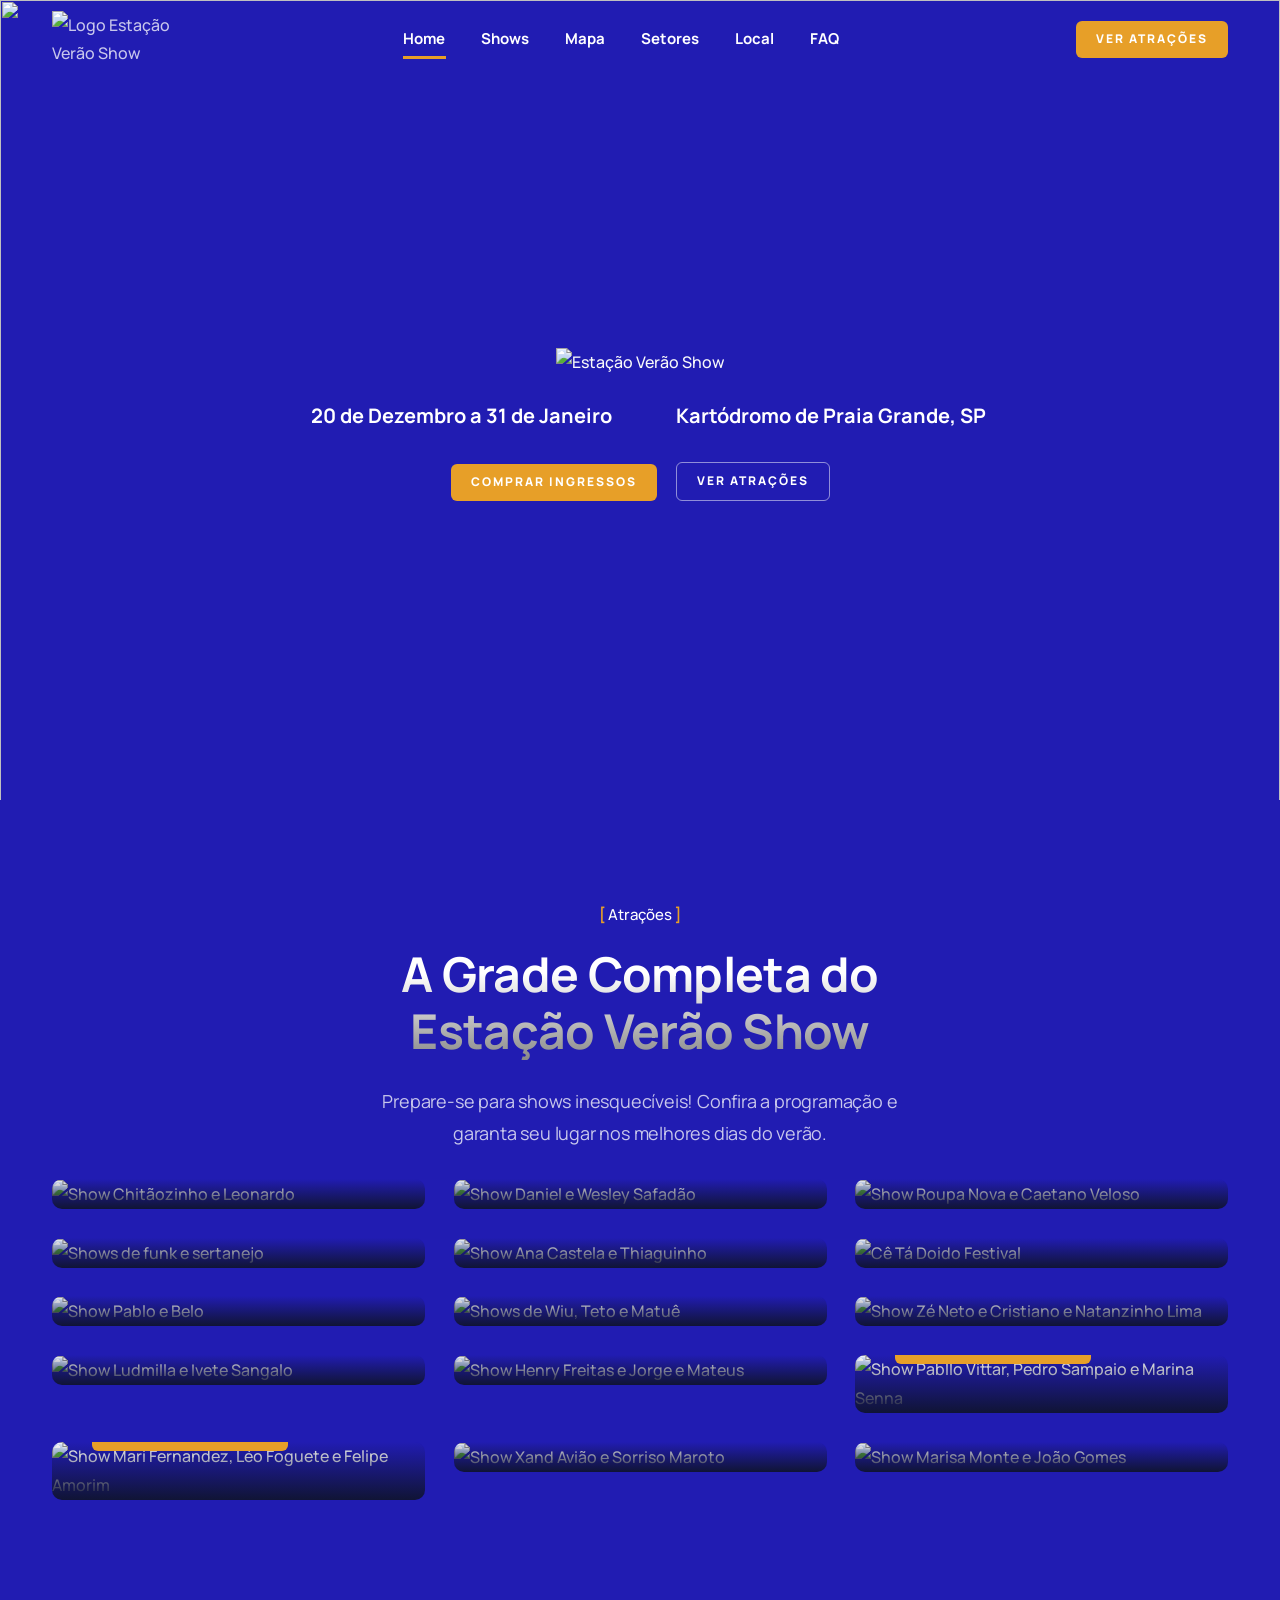
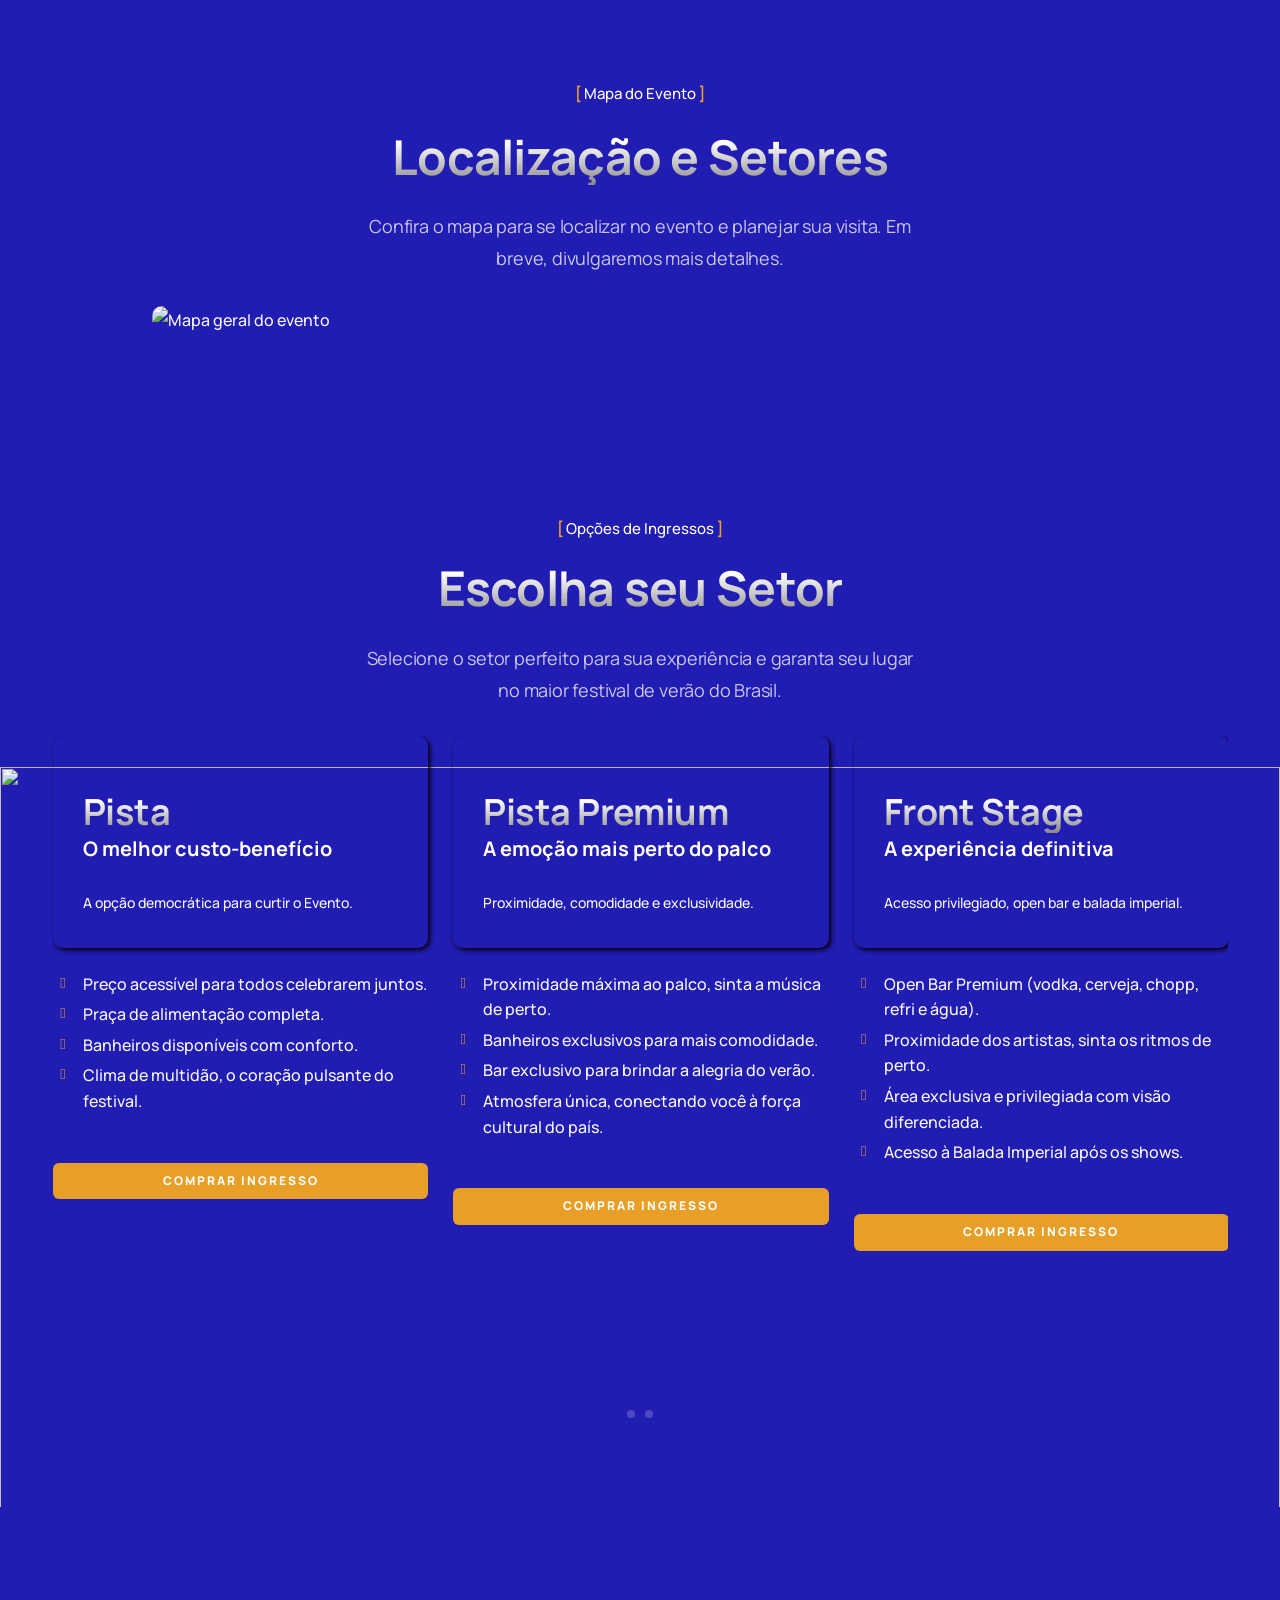
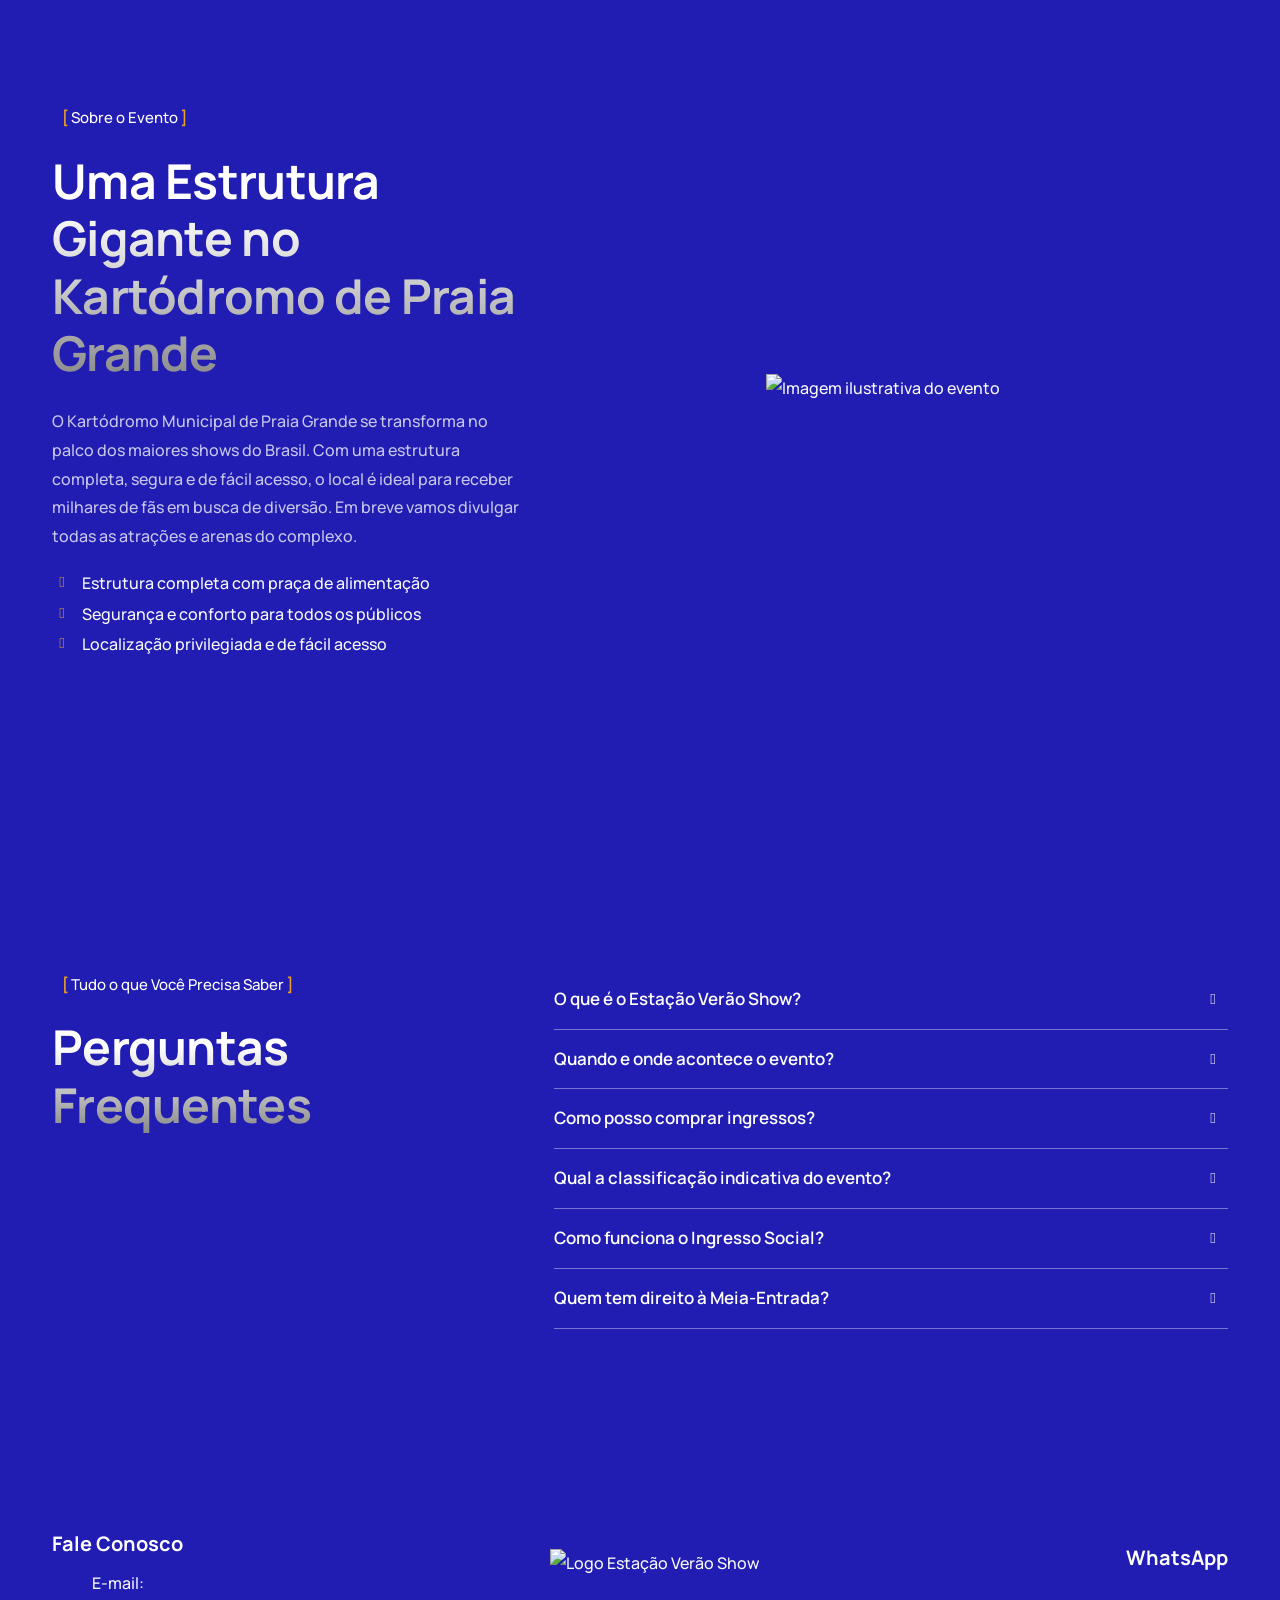
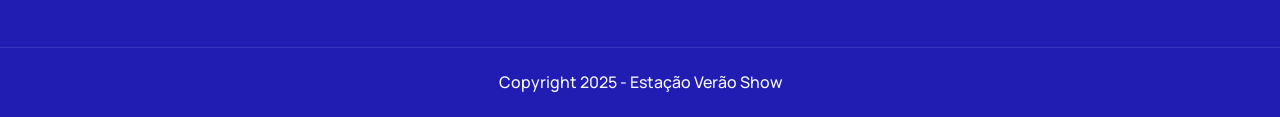
==== index.html @ 880a67c1 "Add files via upload" ====
<!DOCTYPE html>
<html lang="pt-br">

<head>
    <title>Estação Verão Show - Praia Grande</title>
    <link rel="icon" href="images/favicon.png" type="image/png">
    <meta content="text/html;charset=utf-8" http-equiv="Content-Type">
    <meta content="width=device-width, initial-scale=1.0" name="viewport">
    <meta content="Estação Verão Show em Praia Grande" name="description">
    <meta content="show, praia grande, verão, música" name="keywords">
    <meta content="" name="author">
    <link href="css/bootstrap.min.css" rel="stylesheet" type="text/css" id="bootstrap">
    <link href="css/vendors.css" rel="stylesheet" type="text/css">
    <link href="css/style.css" rel="stylesheet" type="text/css">
    <link id="colors" href="css/colors/scheme-01.css" rel="stylesheet" type="text/css">

    <style>
        #section-mapa,
        #section-local,
        #section-faq,
        footer {
            position: relative;
            overflow: hidden;
        }

        .deco-img {
            position: absolute;
            z-index: 0;
            opacity: 1; /* Opacidade definida para 100% */
            pointer-events: none;
        }
    </style>

</head>

<body class="dark-scheme">

    <div id="wrapper">

        <div class="float-text show-on-scroll">
            <span><a href="#">Topo</a></span>
        </div>
        <div class="scrollbar-v show-on-scroll"></div>

        <div id="de-loader"></div>
        <header class="transparent">
            <div class="container">
                <div class="row">
                    <div class="col-md-12">
                        <div class="de-flex">
                            <div class="de-flex-col">
                                <div id="logo">
                                    <a href="index.html">
                                        <img class="logo-main" src="images/logo.png" alt="Logo Estação Verão Show">
                                        <img class="logo-scroll" src="images/logo.png" alt="Logo Estação Verão Show">
                                        <img class="logo-mobile" src="images/logo.png" alt="Logo Estação Verão Show">
                                    </a>
                                </div>
                            </div>

                            <div class="de-flex-col">
                                <div class="de-flex-col header-col-mid">
                                    <ul id="mainmenu">
                                        <li><a class="menu-item active" href="#section-hero">Home</a></li>
                                        <li><a class="menu-item" href="#section-shows">Shows</a></li>
                                        <li><a class="menu-item" href="#section-mapa">Mapa</a></li>
                                        <li><a class="menu-item" href="#section-setores">Setores</a></li>
                                        <li><a class="menu-item" href="#section-local">Local</a></li>
                                        <li><a class="menu-item" href="#section-faq">FAQ</a></li>
                                    </ul>
                                </div>
                            </div>

                            <div class="de-flex-col">
                                <a class="btn-main fx-slide w-100" href="#section-shows"><span>Ver Atrações</span></a>

                                <div class="menu_side_area">
                                    <span id="menu-btn"></span>
                                </div>
                            </div>
                        </div>
                    </div>
                </div>
            </div>
        </header>

        <section id="section-hero" class="section-dark no-top no-bottom text-light jarallax relative mh-800" data-img-src="images/background/8.png"> 
           
            
            <div class="abs abs-centered z-2 w-80">
                <div class="container wow scaleIn" data-wow-duration="3s">
                    <div class="row">
                        <div class="col-lg-12 text-center">
                            <br><br>
                            <img src="images/estacaoverao.png" alt="Estação Verão Show" class="mb-4" style="max-width: 100%; height: auto;">

                            <div class="d-block d-md-flex justify-content-center">
                                <div class="d-flex justify-content-center align-items-center mx-4">
                                    <i class="fa fa-calendar id-color me-3"></i>
                                    <h4 class="mb-0">20 de Dezembro a 31 de Janeiro</h4>
                                </div>
                                <div class="d-flex justify-content-center align-items-center mx-4">
                                    <i class="fa fa-location-pin id-color me-3"></i>
                                    <h4 class="mb-0">Kartódromo de Praia Grande, SP</h4>
                                </div>
                            </div>

                            <div class="spacer-single"></div>

                            <a class="btn-main mx-2 fx-slide" href="#section-setores"><span>Comprar Ingressos</span></a>
                            <a class="btn-main btn-line mx-2 fx-slide" href="#section-shows"><span>Ver Atrações</span></a>
                        </div>
                    </div>
                </div>
            </div>
        </section>

        <section id="section-shows" class="bg-dark section-dark text-light">
            <div class="container">
                <div class="row g-4">
                    <div class="col-lg-6 offset-lg-3 text-center">
                        <div class="subtitle wow fadeInUp mb-3">Atrações</div>
                        <h2 class="wow fadeInUp" data-wow-delay=".2s">A Grade Completa do Estação Verão Show</h2>
                        <p class="lead mb-0 wow fadeInUp">Prepare-se para shows inesquecíveis! Confira a programação e garanta seu lugar nos melhores dias do verão.</p>
                    </div>
                </div>

                <div class="spacer-single"></div>

                <div class="row g-4 justify-content-center">
                    <div class="col-lg-4 col-md-6">
                        <div class="hover">
                            <div class="bg-dark-2 relative rounded-1 overflow-hidden hover-bg-color hover-text-light wow scale-in-mask">
                                <div class="abs p-40 bottom-0 z-2">
                                    <div class="relative wow fadeInUp">
                                        <h4>20/12 - Chitãozinho e Xororó<br>& Leonardo</h4>
										 <p class="mb-3">Sertanejo e forró para agitar a sua sexta-feira.</p>
                                        <a class="btn-main btn-sm fx-slide" href="https://www.guicheweb.com.br/estacaoveraopg" target="_blank"><span>Comprar Ingresso</span></a>
                                        <p class="mb-3"></p>
                                        
                                    </div>
                                </div>
                                <div class="gradient-edge-bottom h-100"></div>
                                <img src="images/misc/16.png" class="w-100 hover-scale-1-1" alt="Show Chitãozinho e Leonardo">
                                <div class="abs w-100 h-100 start-0 top-0 hover-op-1 radial-gradient-color"></div>
                            </div>
                        </div>
                    </div>

                    <div class="col-lg-4 col-md-6">
                        <div class="hover">
                            <div class="bg-dark-2 relative rounded-1 overflow-hidden hover-bg-color hover-text-light wow scale-in-mask">
                                <div class="abs p-40 bottom-0 z-2">
                                    <div class="relative wow fadeInUp">
                                        <h4>26/12 - Daniel & Wesley Safadão</h4>
                                        <p class="mb-3">Sertanejo e forró para agitar a sua sexta-feira.</p>
                                        <a class="btn-main btn-sm fx-slide" href="https://www.guicheweb.com.br/estacaoveraopg" target="_blank"><span>Comprar Ingresso</span></a>
                                    </div>
                                </div>
                                <div class="gradient-edge-bottom h-100"></div>
                                <img src="images/misc/2.png" class="w-100 hover-scale-1-1" alt="Show Daniel e Wesley Safadão">
                                <div class="abs w-100 h-100 start-0 top-0 hover-op-1 radial-gradient-color"></div>
                            </div>
                        </div>
                    </div>

                    <div class="col-lg-4 col-md-6">
                        <div class="hover">
                            <div class="bg-dark-2 relative rounded-1 overflow-hidden hover-bg-color hover-text-light wow scale-in-mask">
                                <div class="abs p-40 bottom-0 z-2">
                                    <div class="relative wow fadeInUp">
                                        <h4>27/12 - Roupa Nova & Caetano Veloso</h4>
                                        <p class="mb-3">Do clássico ao contemporâneo, uma noite para recordar.</p>
                                        <a class="btn-main btn-sm fx-slide" href="https://www.guicheweb.com.br/estacaoveraopg" target="_blank"><span>Comprar Ingresso</span></a>
                                    </div>
                                </div>
                                <div class="gradient-edge-bottom h-100"></div>
                                <img src="images/misc/3.png" class="w-100 hover-scale-1-1" alt="Show Roupa Nova e Caetano Veloso">
                                <div class="abs w-100 h-100 start-0 top-0 hover-op-1 radial-gradient-color"></div>
                            </div>
                        </div>
                    </div>

                    <div class="col-lg-4 col-md-6">
                        <div class="hover">
                            <div class="bg-dark-2 relative rounded-1 overflow-hidden hover-bg-color hover-text-light wow scale-in-mask">
                                <div class="abs p-40 bottom-0 z-2">
                                    <div class="relative wow fadeInUp">
                                        <h4>02/01 - MC Ryan SP, MC Hariel & Gusttavo Lima</h4>
                                        <p class="mb-3">Funk e sertanejo para começar o ano com o pé direito.</p>
                                        <a class="btn-main btn-sm fx-slide" href="https://www.guicheweb.com.br/estacaoveraopg" target="_blank"><span>Comprar Ingresso</span></a>
                                    </div>
                                </div>
                                <div class="gradient-edge-bottom h-100"></div>
                                <img src="images/misc/4.png" class="w-100 hover-scale-1-1" alt="Shows de funk e sertanejo">
                                <div class="abs w-100 h-100 start-0 top-0 hover-op-1 radial-gradient-color"></div>
                            </div>
                        </div>
                    </div>

                    <div class="col-lg-4 col-md-6">
                        <div class="hover">
                            <div class="bg-dark-2 relative rounded-1 overflow-hidden hover-bg-color hover-text-light wow scale-in-mask">
                                <div class="abs p-40 bottom-0 z-2">
                                    <div class="relative wow fadeInUp">
                                        <h4>03/01 - Ana Castela & Thiaguinho</h4>
                                        <p class="mb-3">A boiadeira e o samba para uma noite de pura energia.</p>
                                        <a class="btn-main btn-sm fx-slide" href="https://www.guicheweb.com.br/estacaoveraopg" target="_blank"><span>Comprar Ingresso</span></a>
                                    </div>
                                </div>
                                <div class="gradient-edge-bottom h-100"></div>
                                <img src="images/misc/5.png" class="w-100 hover-scale-1-1" alt="Show Ana Castela e Thiaguinho">
                                <div class="abs w-100 h-100 start-0 top-0 hover-op-1 radial-gradient-color"></div>
                            </div>
                        </div>
                    </div>
                    
                    <div class="col-lg-4 col-md-6">
                        <div class="hover">
                            <div class="bg-dark-2 relative rounded-1 overflow-hidden hover-bg-color hover-text-light wow scale-in-mask">
                                <div class="abs p-40 bottom-0 z-2">
                                    <div class="relative wow fadeInUp">
                                        <h4>04/01 - Cê Tá Doido Festival</h4>
                                        <p class="mb-3">Um festival completo com diversas atrações.</p>
                                        <a class="btn-main btn-sm fx-slide" href="https://www.guicheweb.com.br/estacaoveraopg" target="_blank"><span>Comprar Ingresso</span></a>
                                    </div>
                                </div>
                                <div class="gradient-edge-bottom h-100"></div>
                                <img src="images/misc/6.png" class="w-100 hover-scale-1-1" alt="Cê Tá Doido Festival">
                                <div class="abs w-100 h-100 start-0 top-0 hover-op-1 radial-gradient-color"></div>
                            </div>
                        </div>
                    </div>

                    <div class="col-lg-4 col-md-6">
                        <div class="hover">
                            <div class="bg-dark-2 relative rounded-1 overflow-hidden hover-bg-color hover-text-light wow scale-in-mask">
                                <div class="abs p-40 bottom-0 z-2">
                                    <div class="relative wow fadeInUp">
                                        <h4>09/01 - Pablo & Belo</h4>
                                        <p class="mb-3">A noite dos românticos com os reis do arrocha e pagode.</p>
                                        <a class="btn-main btn-sm fx-slide" href="https://www.guicheweb.com.br/estacaoveraopg" target="_blank"><span>Comprar Ingresso</span></a>
                                    </div>
                                </div>
                                <div class="gradient-edge-bottom h-100"></div>
                                <img src="images/misc/7.png" class="w-100 hover-scale-1-1" alt="Show Pablo e Belo">
                                <div class="abs w-100 h-100 start-0 top-0 hover-op-1 radial-gradient-color"></div>
                            </div>
                        </div>
                    </div>

                    <div class="col-lg-4 col-md-6">
                        <div class="hover">
                            <div class="bg-dark-2 relative rounded-1 overflow-hidden hover-bg-color hover-text-light wow scale-in-mask">
                                <div class="abs p-40 bottom-0 z-2">
                                    <div class="relative wow fadeInUp">
                                        <h4>10/01 - Wiu, Teto & Matuê</h4>
                                        <p class="mb-3">O trap nacional em peso para uma noite histórica.</p>
                                        <a class="btn-main btn-sm fx-slide" href="https://www.guicheweb.com.br/estacaoveraopg" target="_blank"><span>Comprar Ingresso</span></a>
                                    </div>
                                </div>
                                <div class="gradient-edge-bottom h-100"></div>
                                <img src="images/misc/8.png" class="w-100 hover-scale-1-1" alt="Shows de Wiu, Teto e Matuê">
                                <div class="abs w-100 h-100 start-0 top-0 hover-op-1 radial-gradient-color"></div>
                            </div>
                        </div>
                    </div>

                    <div class="col-lg-4 col-md-6">
                        <div class="hover">
                            <div class="bg-dark-2 relative rounded-1 overflow-hidden hover-bg-color hover-text-light wow scale-in-mask">
                                <div class="abs p-40 bottom-0 z-2">
                                    <div class="relative wow fadeInUp">
                                        <h4>16/01 - Zé Neto e Cristiano & Natanzinho Lima</h4>
                                        <p class="mb-3">Duas grandes duplas do sertanejo para você cantar junto.</p>
                                        <a class="btn-main btn-sm fx-slide" href="https://www.guicheweb.com.br/estacaoveraopg" target="_blank"><span>Comprar Ingresso</span></a>
                                    </div>
                                </div>
                                <div class="gradient-edge-bottom h-100"></div>
                                <img src="images/misc/9.png" class="w-100 hover-scale-1-1" alt="Show Zé Neto e Cristiano e Natanzinho Lima">
                                <div class="abs w-100 h-100 start-0 top-0 hover-op-1 radial-gradient-color"></div>
                            </div>
                        </div>
                    </div>

                    <div class="col-lg-4 col-md-6">
                        <div class="hover">
                            <div class="bg-dark-2 relative rounded-1 overflow-hidden hover-bg-color hover-text-light wow scale-in-mask">
                                <div class="abs p-40 bottom-0 z-2">
                                    <div class="relative wow fadeInUp">
                                        <h4>17/01 - Ludmilla & Ivete Sangalo</h4>
                                        <p class="mb-3">As divas do pop e axé para uma noite de muita dança.</p>
                                        <a class="btn-main btn-sm fx-slide" href="https://www.guicheweb.com.br/estacaoveraopg" target="_blank"><span>Comprar Ingresso</span></a>
                                    </div>
                                </div>
                                <div class="gradient-edge-bottom h-100"></div>
                                <img src="images/misc/10.png" class="w-100 hover-scale-1-1" alt="Show Ludmilla e Ivete Sangalo">
                                <div class="abs w-100 h-100 start-0 top-0 hover-op-1 radial-gradient-color"></div>
                            </div>
                        </div>
                    </div>

                    <div class="col-lg-4 col-md-6">
                        <div class="hover">
                            <div class="bg-dark-2 relative rounded-1 overflow-hidden hover-bg-color hover-text-light wow scale-in-mask">
                                <div class="abs p-40 bottom-0 z-2">
                                    <div class="relative wow fadeInUp">
                                        <h4>18/01 - Henry Freitas & Jorge e Mateus</h4>
                                        <p class="mb-3">Do forró romântico ao sertanejo, emoção garantida.</p>
                                        <a class="btn-main btn-sm fx-slide" href="https://www.guicheweb.com.br/estacaoveraopg" target="_blank"><span>Comprar Ingresso</span></a>
                                    </div>
                                </div>
                                <div class="gradient-edge-bottom h-100"></div>
                                <img src="images/misc/11.png" class="w-100 hover-scale-1-1" alt="Show Henry Freitas e Jorge e Mateus">
                                <div class="abs w-100 h-100 start-0 top-0 hover-op-1 radial-gradient-color"></div>
                            </div>
                        </div>
                    </div>

                    <div class="col-lg-4 col-md-6">
                        <div class="hover">
                            <div class="bg-dark-2 relative rounded-1 overflow-hidden hover-bg-color hover-text-light wow scale-in-mask">
                                <div class="abs p-40 bottom-0 z-2">
                                    <div class="relative wow fadeInUp">
                                        <h4>23/01 - Pabllo Vittar, Pedro Sampaio & Marina Senna</h4>
                                        <p class="mb-3">Diversidade e batidão para você não parar de dançar.</p>
                                        <a class="btn-main btn-sm fx-slide" href="https://www.guicheweb.com.br/estacaoveraopg" target="_blank"><span>Comprar Ingresso</span></a>
                                    </div>
                                </div>
                                <div class="gradient-edge-bottom h-100"></div>
                                <img src="images/misc/12.png" class="w-100 hover-scale-1-1" alt="Show Pabllo Vittar, Pedro Sampaio e Marina Senna">
                                <div class="abs w-100 h-100 start-0 top-0 hover-op-1 radial-gradient-color"></div>
                            </div>
                        </div>
                    </div>

                    <div class="col-lg-4 col-md-6">
                        <div class="hover">
                            <div class="bg-dark-2 relative rounded-1 overflow-hidden hover-bg-color hover-text-light wow scale-in-mask">
                                <div class="abs p-40 bottom-0 z-2">
                                    <div class="relative wow fadeInUp">
                                        <h4>24/01 - Mari Fernandez, Léo Foguete & Felipe Amorim</h4>
                                        <p class="mb-3">O piseiro e o forró que vai te fazer arrastar o pé.</p>
                                        <a class="btn-main btn-sm fx-slide" href="https://www.guicheweb.com.br/estacaoveraopg" target="_blank"><span>Comprar Ingresso</span></a>
                                    </div>
                                </div>
                                <div class="gradient-edge-bottom h-100"></div>
                                <img src="images/misc/13.png" class="w-100 hover-scale-1-1" alt="Show Mari Fernandez, Léo Foguete e Felipe Amorim">
                                <div class="abs w-100 h-100 start-0 top-0 hover-op-1 radial-gradient-color"></div>
                            </div>
                        </div>
                    </div>

                    <div class="col-lg-4 col-md-6">
                        <div class="hover">
                            <div class="bg-dark-2 relative rounded-1 overflow-hidden hover-bg-color hover-text-light wow scale-in-mask">
                                <div class="abs p-40 bottom-0 z-2">
                                    <div class="relative wow fadeInUp">
                                        <h4>30/01 - Xand Avião & Sorriso Maroto</h4>
                                        <p class="mb-3">Forró e pagode para uma noite de muita festa.</p>
                                        <a class="btn-main btn-sm fx-slide" href="https://www.guicheweb.com.br/estacaoveraopg" target="_blank"><span>Comprar Ingresso</span></a>
                                    </div>
                                </div>
                                <div class="gradient-edge-bottom h-100"></div>
                                <img src="images/misc/14.png" class="w-100 hover-scale-1-1" alt="Show Xand Avião e Sorriso Maroto">
                                <div class="abs w-100 h-100 start-0 top-0 hover-op-1 radial-gradient-color"></div>
                            </div>
                        </div>
                    </div>

                    <div class="col-lg-4 col-md-6">
                        <div class="hover">
                            <div class="bg-dark-2 relative rounded-1 overflow-hidden hover-bg-color hover-text-light wow scale-in-mask">
                                <div class="abs p-40 bottom-0 z-2">
                                    <div class="relative wow fadeInUp">
                                        <h4>31/01 - Marisa Monte & João Gomes</h4>
                                        <p class="mb-3">Fechando o festival com a MPB e o piseiro que você ama.</p>
                                        <a class="btn-main btn-sm fx-slide" href="https://www.guicheweb.com.br/estacaoveraopg" target="_blank"><span>Comprar Ingresso</span></a>
                                    </div>
                                </div>
                                <div class="gradient-edge-bottom h-100"></div>
                                <img src="images/misc/15.png" class="w-100 hover-scale-1-1" alt="Show Marisa Monte e João Gomes">
                                <div class="abs w-100 h-100 start-0 top-0 hover-op-1 radial-gradient-color"></div>
                            </div>
                        </div>
                    </div>

                </div>
            </div>
        </section>
        
        <section id="section-mapa" class="bg-dark section-dark text-light pt-80" aria-label="section">
            <img src="images/coqueiro2.png" alt="" class="deco-img d-none d-lg-block" style="top: -150px; right: -250px; width: 400px; transform: rotate(30deg);">
            
            <div class="container relative z-2">
                <div class="row g-4 justify-content-center">
                    <div class="col-lg-6 text-center">
                        <div class="subtitle wow fadeInUp" data-wow-delay=".0s">Mapa do Evento</div>
                        <h2 class="wow fadeInUp" data-wow-delay=".2s">Localização e Setores</h2>
                        <p class="lead wow fadeInUp" data-wow-delay=".6s">Confira o mapa para se localizar no evento e planejar sua visita. Em breve, divulgaremos mais detalhes.</p>
                    </div>
                </div>

                <div class="row g-4 justify-content-center">
                    <div class="col-12 col-lg-10 mx-auto">
                        <img src="images/mapageral.png" class="w-100 rounded-1 wow scale-in-mask" alt="Mapa geral do evento">
                    </div>
                </div>
            </div>
        </section>
        
        <section id="section-setores" class="bg-dark section-dark text-light pt-80 relative jarallax" aria-label="section">
            <img src="images/background/8.png" class="jarallax-img" alt="">
           

            <div class="container relative z-2">
                <div class="row g-4 gx-5 justify-content-center">
                    <div class="col-lg-6 text-center">
                        <div class="subtitle s2 mb-3 wow fadeInUp" data-wow-delay=".0s">Opções de Ingressos</div>
                        <h2 class="wow fadeInUp" data-wow-delay=".2s">Escolha seu Setor</h2>
                        <p class="lead wow fadeInUp" data-wow-delay=".4s">Selecione o setor perfeito para sua experiência e garanta seu lugar no maior festival de verão do Brasil.</p>
                    </div>
                </div>

                <div class="row g-4 justify-content-center">
                    <div class="col-lg-12">
                        <div class="owl-carousel owl-theme owl-3-dots wow mask-right">
                            <div class="item">
                                <div class="d-ticket">
                                    <img src="images/logo.png" class="w-80px mb-4" alt="">
                                    <img src="images/misc/barcode.png" class="w-20 p-2 abs abs-middle end-0 me-2" alt="">
                                    
                                    <h2>Pista</h2>
                                    <h4 class="mb-4">O melhor custo-benefício</h4>
                                    <div class="fs-14">A opção democrática para curtir o Evento.</div>
                                </div>
                                <div class="relative overflow-hidden">
                                    <div class="py-4 z-2">
                                        <ul class="ul-check mb-4">
                                            <li>Preço acessível para todos celebrarem juntos.</li>
                                            <li>Praça de alimentação completa.</li>
                                            <li>Banheiros disponíveis com conforto.</li>
                                            <li>Clima de multidão, o coração pulsante do festival.</li>
                                        </ul>
                                    </div>
                                    <a class="btn-main fx-slide w-100" href="https://www.guicheweb.com.br/estacaoveraopg" target="_blank"><span>Comprar Ingresso</span></a>
                                </div>
                            </div>
                            <div class="item">
                                <div class="d-ticket">
                                    <img src="images/logo.png" class="w-80px mb-4" alt="">
                                    <img src="images/misc/barcode.png" class="w-20 p-2 abs abs-middle end-0 me-2" alt="">
                                    
                                    <h2>Pista Premium</h2>
                                    <h4 class="mb-4">A emoção mais perto do palco</h4>
                                    <div class="fs-14">Proximidade, comodidade e exclusividade.</div>
                                </div>
                                <div class="relative">
                                    <div class="py-4 z-2">
                                        <ul class="ul-check mb-4">
                                            <li>Proximidade máxima ao palco, sinta a música de perto.</li>
                                            <li>Banheiros exclusivos para mais comodidade.</li>
                                            <li>Bar exclusivo para brindar a alegria do verão.</li>
                                            <li>Atmosfera única, conectando você à força cultural do país.</li>
                                        </ul>
                                    </div>
                                    <a class="btn-main fx-slide w-100" href="https://www.guicheweb.com.br/estacaoveraopg" target="_blank"><span>Comprar Ingresso</span></a>
                                </div>
                            </div>
                            <div class="item">
                                <div class="d-ticket s2">
                                    <img src="images/logo.png" class="w-80px mb-4" alt="">
                                    <img src="images/misc/barcode.png" class="w-20 p-2 abs abs-middle end-0 me-2" alt="">
                                    
                                    <h2>Front Stage</h2>
                                    <h4 class="mb-4">A experiência definitiva</h4>
                                    <div class="fs-14">Acesso privilegiado, open bar e balada imperial.</div>
                                </div>
                                <div class="relative">
                                    <div class="py-4 z-2">
                                        <ul class="ul-check mb-4">
                                            <li>Open Bar Premium (vodka, cerveja, chopp, refri e água).</li>
                                            <li>Proximidade dos artistas, sinta os ritmos de perto.</li>
                                            <li>Área exclusiva e privilegiada com visão diferenciada.</li>
                                            <li>Acesso à Balada Imperial após os shows.</li>
                                        </ul>
                                    </div>
                                    <a class="btn-main fx-slide w-100" href="https://www.guicheweb.com.br/estacaoveraopg" target="_blank"><span>Comprar Ingresso</span></a>
                                </div>
                            </div>
                            <div class="item">
                                <div class="d-ticket s2">
                                    <img src="images/logo.png" class="w-80px mb-4" alt="">
                                    <img src="images/misc/barcode.png" class="w-20 p-2 abs abs-middle end-0 me-2" alt="">
                                    
                                    <h2>Backstage do Barão</h2>
                                    <h4 class="mb-4">O setor mais exclusivo</h4>
                                    <div class="fs-14">Música, sabor, conforto e privilégio em um só lugar.</div>
                                </div>
                                <div class="relative">
                                    <div class="py-4 z-2">
                                        <ul class="ul-check mb-4">
                                            <li>Open Bar Ultra Premium (whisky, gin, vodka, cerveja, etc.).</li>
                                            <li>Open Food Gourmet com cardápio variado a cada dia.</li>
                                            <li>Banheiros exclusivos e estrutura sofisticada.</li>
                                            <li>Espaço climatizado e serviço dedicado.</li>
                                            <li>Acesso à Balada Imperial.</li>
                                        </ul>
                                    </div>
                                    <a class="btn-main fx-slide w-100" href="https://www.guicheweb.com.br/estacaoveraopg" target="_blank"><span>Comprar Ingresso</span></a>
                                </div>
                            </div>
                            <div class="item">
                                <div class="d-ticket s2">
                                    <img src="images/logo.png" class="w-80px mb-4" alt="">
                                    <img src="images/misc/barcode.png" class="w-20 p-2 abs abs-middle end-0 me-2" alt="">
                                    
                                    <h2>Camarote Imperial</h2>
                                    <h4 class="mb-4">Exclusividade sem hora pra acabar</h4>
                                    <div class="fs-14">Espaço privativo para 10 pessoas e Balada Imperial.</div>
                                </div>
                                <div class="relative">
                                    <div class="py-4 z-2">
                                        <ul class="ul-check mb-4">
                                            <li>Espaço privativo para 10 pessoas.</li>
                                            <li>Atendimento de garçom exclusivo.</li>
                                            <li>Bar e banheiros reservados.</li>
                                            <li>Acesso à Balada Imperial após os shows.</li>
                                            <li>Sofisticação, união e celebração.</li>
                                        </ul>
                                    </div>
                                    <a class="btn-main fx-slide w-100" href="https://wa.me/5517991921638?text=Quero%20comprar%20meu%20espaço%20no%20camarote%20Imperial" target="_blank"><span>Comprar Ingresso</span></a>
                                </div>
                            </div>
                            <div class="item">
                                <div class="d-ticket s2">
                                    <img src="images/logo.png" class="w-80px mb-4" alt="">
                                    <img src="images/misc/barcode.png" class="w-20 p-2 abs abs-middle end-0 me-2" alt="">
                                   
                                    <h2>Camarote Empresarial</h2>
                                    <h4 class="mb-4">Negócios e brasilidade em grande estilo</h4>
                                    <div class="fs-14">Espaço ampliado para até 20 pessoas, ideal para empresas.</div>
                                </div>
                                <div class="relative">
                                    <div class="py-4 z-2">
                                        <ul class="ul-check mb-4">
                                            <li>Espaço ampliado para até 20 pessoas.</li>
                                            <li>Atendimento personalizado com garçom exclusivo.</li>
                                            <li>Bar exclusivo e banheiros privativos.</li>
                                            <li>Acesso à Balada Imperial.</li>
                                            <li>Ambiente de prestígio para networking e celebração.</li>
                                        </ul>
                                    </div>
                                    <a class="btn-main fx-slide w-100" href="https://wa.me/5517991921638?text=Quero%20comprar%20meu%20espaço%20no%20camarote%20Empresarial" target="_blank"><span>Comprar Ingresso</span></a>
                                </div>
                            </div>
                        </div>
                    </div>
                </div>
            </div>
        </section>

        <section id="section-local" class="bg-dark section-dark text-light">
            <img src="images/lado_esquerdo_igreja.png" alt="" class="deco-img d-none d-lg-block" style="top: 100px; left: -100px; width: 250px;">
            
            <div class="container">
                <div class="row gx-5 align-items-center justify-content-between">
                    <div class="col-lg-6">
                        <div class="me-lg-5 pe-lg-5 py-5 my-5">
                            <div class="subtitle wow fadeInUp" data-wow-delay=".2s">Sobre o Evento</div>
                            <h2 class="wow fadeInUp" data-wow-delay=".4s">Uma Estrutura Gigante no Kartódromo de Praia Grande</h2>
                            <p class="wow fadeInUp" data-wow-delay=".6s">O Kartódromo Municipal de Praia Grande se transforma no palco dos maiores shows do Brasil. Com uma estrutura completa, segura e de fácil acesso, o local é ideal para receber milhares de fãs em busca de diversão. Em breve vamos divulgar todas as atrações e arenas do complexo.</p>

                            <ul class="ul-check">
                                <li class="wow fadeInUp" data-wow-delay=".8s">Estrutura completa com praça de alimentação</li>
                                <li class="wow fadeInUp" data-wow-delay=".9s">Segurança e conforto para todos os públicos</li>
                                <li class="wow fadeInUp" data-wow-delay="1s">Localização privilegiada e de fácil acesso</li>
                            </ul>

                        </div>
                    </div>
                    <div class="col-lg-5">
                        <div class="wow scaleIn">
                            <img src="images/misc/barco.png" class="w-100 rotate-animation" alt="Imagem ilustrativa do evento">
                        </div>
                    </div>
                </div>
            </div>
        </section>

        <section id="section-faq" class="bg-dark section-dark text-light">
             <img src="images/coqueiro.png" alt="" class="deco-img d-none d-lg-block" style="bottom: -150px; right: -150px; width: 450px; transform: rotate(150deg);">
            
            <div class="container">
                <div class="row g-4">
                    <div class="col-lg-5">
                        <div class="subtitle wow fadeInUp" data-wow-delay=".0s">Tudo o que Você Precisa Saber</div>
                        <h2 class="wow fadeInUp" data-wow-delay=".2s">Perguntas Frequentes</h2>
                    </div>

                    <div class="col-lg-7">
                        <div class="accordion s2 wow fadeInUp">
                            <div class="accordion-section">
                                <div class="accordion-section-title" data-tab="#accordion-a1">
                                    O que é o Estação Verão Show?
                                </div>
                                <div class="accordion-section-content" id="accordion-a1">
                                    O Estação Verão Show é o maior festival de verão do Brasil, reunindo grandes artistas nacionais em uma megaestrutura montada no Kartódromo de Praia Grande durante o verão.
                                </div>

                                <div class="accordion-section-title" data-tab="#accordion-a2">
                                    Quando e onde acontece o evento?
                                </div>
                                <div class="accordion-section-content" id="accordion-a2">
                                    O evento ocorre entre 20 de Dezembro de 2025 e 31 de Janeiro de 2026, no Kartódromo Municipal de Praia Grande, localizado na Av. Luiz Arikawa, 84 - Sítio do Campo, Praia Grande - SP.
                                </div>

                                <div class="accordion-section-title" data-tab="#accordion-a3">
                                    Como posso comprar ingressos?
                                </div>
                                <div class="accordion-section-content" id="accordion-a3">
                                    Os ingressos podem ser comprados online através do nosso site oficial e em breve também nos pontos de venda.
                                </div>

                                <div class="accordion-section-title" data-tab="#accordion-a4">
                                    Qual a classificação indicativa do evento?
                                </div>
                                <div class="accordion-section-content" id="accordion-a4">
                                    <p>Para Pista, Pista Premium, Camarote Imperial e Camarote Empresarial: Crianças menores de 6 anos não precisam de ingresso, desde que acompanhadas pelos pais ou responsáveis legais.</p>
                                    <p>Para Front Stage e Backstage do Barão: É necessário ingresso para todas as idades, além da obrigatoriedade de estar acompanhado pelos pais ou responsáveis legais.</p>
                                    <p>Menores de 16 anos: Só poderão acessar o evento acompanhados pelos pais ou responsáveis legais.</p>
                                    <p>Maiores de 16 e menores de 18 anos: Poderão acessar o evento desacompanhados apenas mediante apresentação de autorização autenticada dos pais ou responsáveis legais.</p>
                                </div>

                                <div class="accordion-section-title" data-tab="#accordion-a5">
                                    Como funciona o Ingresso Social?
                                </div>
                                <div class="accordion-section-content" id="accordion-a5">
                                    <p>O Ingresso Social é uma modalidade promocional com desconto, que contribui diretamente com o Fundo Social de Solidariedade de Praia Grande.</p>
                                    <p><strong>Quem pode adquirir?</strong> Qualquer pessoa que deseje colaborar com o Fundo Social e optar pela compra do ingresso com 50% de desconto.</p>
                                    <p><strong>Como funciona?</strong> Ao adquirir o Ingresso Social, o comprador assume o pagamento adicional de um ticket Vale-Social no valor de R$ 10,00 (dez reais), incluído no ato da compra. Esse valor é integralmente revertido ao Fundo Social.</p>
                                    <p><strong>Setores Válidos:</strong> Pista, Pista Premium, Front Stage e Backstage do Barão.</p>
                                    <p><strong>Setores Não Válidos:</strong> Camarote Imperial e Camarote Empresarial.</p>
                                </div>

                                <div class="accordion-section-title" data-tab="#accordion-a6">
                                    Quem tem direito à Meia-Entrada?
                                </div>
                                <div class="accordion-section-content" id="accordion-a6">
                                    <p>A apresentação do documento comprobatório é obrigatória tanto no ato da compra (quando aplicável) quanto na entrada do evento. A concessão de meia-entrada segue a Lei Federal nº 12.933/2013, regulamentada pelo Decreto nº 8.537/2015, respeitando o limite legal de até 40% da carga total de ingressos disponíveis por setor, com exceção dos idosos.</p>
                                    <p><strong>Têm direito à meia-entrada:</strong></p>
                                    <ul>
                                        <li>Maiores de 60 anos – mediante apresentação de documento original com foto.</li>
                                        <li>Estudantes regularmente matriculados – com apresentação do Documento Nacional do Estudante (DNE) e documento oficial com foto.</li>
                                        <li>Jovens de baixa renda entre 15 e 29 anos – inscritos no CadÚnico e portadores da ID Jovem.</li>
                                        <li>Profissionais da educação da rede pública estadual e municipal de São Paulo.</li>
                                        <li>Servidores públicos da Prefeitura de Praia Grande – mediante apresentação de crachá funcional.</li>
                                        <li>Pessoas com Deficiência (PCD) e seu acompanhante, quando necessário.</li>
                                    </ul>
                                </div>
                            </div>
                        </div>
                    </div>
                </div>
            </div>
        </section>

        
    </div>

    <footer class="text-light section-dark">
        <img src="images/pessoasroda.png" alt="" class="deco-img d-none d-lg-block" style="bottom: 0; left: 0; width: 450px; transform: rotate(0deg);">
        
        <div class="container">
            <div class="row g-4 align-items-center">
                <div class="col-md-12">
                    <div class="d-lg-flex align-items-center justify-content-between text-center">
                        <div>
                            <h3 class="fs-20">Fale Conosco</h3>
                            E-mail: 
                        </div>
                        <div>
                            <img src="images/logo.png" class="w-150px" alt="Logo Estação Verão Show"><br>
                        </div>
                        <div>
                            <h3 class="fs-20">WhatsApp</h3>
                            
                        </div>
                    </div>
                </div>
            </div>
        </div>
        <div class="subfooter">
            <div class="container">
                <div class="row">
                    <div class="col-md-12 text-center">
                        Copyright 2025 - Estação Verão Show
                    </div>
                </div>
            </div>
        </div>
    </footer>
    <script src="js/vendors.js"></script>
    <script src="js/designesia.js"></script>
    <script src="js/countdown-custom.js"></script>
    <script src="js/custom-marquee.js"></script>

</body>

</html>
---- css/vendors.css ----
@charset "UTF-8";
/*!
 * animate.css -http://daneden.me/animate
 * Version - 3.5.1
 * Licensed under the MIT license - http://opensource.org/licenses/MIT
 *
 * Copyright (c) 2016 Daniel Eden
 */
 .animated{-webkit-animation-duration:.8s;animation-duration:.8s;-webkit-animation-fill-mode:both;animation-fill-mode:both}.animated.infinite{-webkit-animation-iteration-count:infinite;animation-iteration-count:infinite}.animated.hinge{-webkit-animation-duration:2s;animation-duration:2s}.animated.flipOutX,.animated.flipOutY,.animated.bounceIn,.animated.bounceOut{-webkit-animation-duration:.75s;animation-duration:.75s}@-webkit-keyframes bounce{from,20%,53%,80%,to{-webkit-animation-timing-function:cubic-bezier(.215,.61,.355,1);animation-timing-function:cubic-bezier(.215,.61,.355,1);-webkit-transform:translate3d(0,0,0);transform:translate3d(0,0,0)}40%,43%{-webkit-animation-timing-function:cubic-bezier(.755,.05,.855,.06);animation-timing-function:cubic-bezier(.755,.05,.855,.06);-webkit-transform:translate3d(0,-30px,0);transform:translate3d(0,-30px,0)}70%{-webkit-animation-timing-function:cubic-bezier(.755,.05,.855,.06);animation-timing-function:cubic-bezier(.755,.05,.855,.06);-webkit-transform:translate3d(0,-15px,0);transform:translate3d(0,-15px,0)}90%{-webkit-transform:translate3d(0,-4px,0);transform:translate3d(0,-4px,0)}}@keyframes bounce{from,20%,53%,80%,to{-webkit-animation-timing-function:cubic-bezier(.215,.61,.355,1);animation-timing-function:cubic-bezier(.215,.61,.355,1);-webkit-transform:translate3d(0,0,0);transform:translate3d(0,0,0)}40%,43%{-webkit-animation-timing-function:cubic-bezier(.755,.05,.855,.06);animation-timing-function:cubic-bezier(.755,.05,.855,.06);-webkit-transform:translate3d(0,-30px,0);transform:translate3d(0,-30px,0)}70%{-webkit-animation-timing-function:cubic-bezier(.755,.05,.855,.06);animation-timing-function:cubic-bezier(.755,.05,.855,.06);-webkit-transform:translate3d(0,-15px,0);transform:translate3d(0,-15px,0)}90%{-webkit-transform:translate3d(0,-4px,0);transform:translate3d(0,-4px,0)}}.bounce{-webkit-animation-name:bounce;animation-name:bounce;-webkit-transform-origin:center bottom;transform-origin:center bottom}@-webkit-keyframes flash{from,50%,to{opacity:1}25%,75%{opacity:0}}@keyframes flash{from,50%,to{opacity:1}25%,75%{opacity:0}}.flash{-webkit-animation-name:flash;animation-name:flash}@-webkit-keyframes pulse{from{-webkit-transform:scale3d(1,1,1);transform:scale3d(1,1,1)}50%{-webkit-transform:scale3d(1.05,1.05,1.05);transform:scale3d(1.05,1.05,1.05)}to{-webkit-transform:scale3d(1,1,1);transform:scale3d(1,1,1)}}@keyframes pulse{from{-webkit-transform:scale3d(1,1,1);transform:scale3d(1,1,1)}50%{-webkit-transform:scale3d(1.05,1.05,1.05);transform:scale3d(1.05,1.05,1.05)}to{-webkit-transform:scale3d(1,1,1);transform:scale3d(1,1,1)}}.pulse{-webkit-animation-name:pulse;animation-name:pulse}@-webkit-keyframes rubberBand{from{-webkit-transform:scale3d(1,1,1);transform:scale3d(1,1,1)}30%{-webkit-transform:scale3d(1.25,.75,1);transform:scale3d(1.25,.75,1)}40%{-webkit-transform:scale3d(.75,1.25,1);transform:scale3d(.75,1.25,1)}50%{-webkit-transform:scale3d(1.15,.85,1);transform:scale3d(1.15,.85,1)}65%{-webkit-transform:scale3d(.95,1.05,1);transform:scale3d(.95,1.05,1)}75%{-webkit-transform:scale3d(1.05,.95,1);transform:scale3d(1.05,.95,1)}to{-webkit-transform:scale3d(1,1,1);transform:scale3d(1,1,1)}}@keyframes rubberBand{from{-webkit-transform:scale3d(1,1,1);transform:scale3d(1,1,1)}30%{-webkit-transform:scale3d(1.25,.75,1);transform:scale3d(1.25,.75,1)}40%{-webkit-transform:scale3d(.75,1.25,1);transform:scale3d(.75,1.25,1)}50%{-webkit-transform:scale3d(1.15,.85,1);transform:scale3d(1.15,.85,1)}65%{-webkit-transform:scale3d(.95,1.05,1);transform:scale3d(.95,1.05,1)}75%{-webkit-transform:scale3d(1.05,.95,1);transform:scale3d(1.05,.95,1)}to{-webkit-transform:scale3d(1,1,1);transform:scale3d(1,1,1)}}.rubberBand{-webkit-animation-name:rubberBand;animation-name:rubberBand}@-webkit-keyframes shake{from,to{-webkit-transform:translate3d(0,0,0);transform:translate3d(0,0,0)}10%,30%,50%,70%,90%{-webkit-transform:translate3d(-10px,0,0);transform:translate3d(-10px,0,0)}20%,40%,60%,80%{-webkit-transform:translate3d(10px,0,0);transform:translate3d(10px,0,0)}}@keyframes shake{from,to{-webkit-transform:translate3d(0,0,0);transform:translate3d(0,0,0)}10%,30%,50%,70%,90%{-webkit-transform:translate3d(-10px,0,0);transform:translate3d(-10px,0,0)}20%,40%,60%,80%{-webkit-transform:translate3d(10px,0,0);transform:translate3d(10px,0,0)}}.shake{-webkit-animation-name:shake;animation-name:shake}@-webkit-keyframes headShake{0%{-webkit-transform:translateX(0);transform:translateX(0)}6.5%{-webkit-transform:translateX(-6px) rotateY(-9deg);transform:translateX(-6px) rotateY(-9deg)}18.5%{-webkit-transform:translateX(5px) rotateY(7deg);transform:translateX(5px) rotateY(7deg)}31.5%{-webkit-transform:translateX(-3px) rotateY(-5deg);transform:translateX(-3px) rotateY(-5deg)}43.5%{-webkit-transform:translateX(2px) rotateY(3deg);transform:translateX(2px) rotateY(3deg)}50%{-webkit-transform:translateX(0);transform:translateX(0)}}@keyframes headShake{0%{-webkit-transform:translateX(0);transform:translateX(0)}6.5%{-webkit-transform:translateX(-6px) rotateY(-9deg);transform:translateX(-6px) rotateY(-9deg)}18.5%{-webkit-transform:translateX(5px) rotateY(7deg);transform:translateX(5px) rotateY(7deg)}31.5%{-webkit-transform:translateX(-3px) rotateY(-5deg);transform:translateX(-3px) rotateY(-5deg)}43.5%{-webkit-transform:translateX(2px) rotateY(3deg);transform:translateX(2px) rotateY(3deg)}50%{-webkit-transform:translateX(0);transform:translateX(0)}}.headShake{-webkit-animation-timing-function:ease-in-out;animation-timing-function:ease-in-out;-webkit-animation-name:headShake;animation-name:headShake}@-webkit-keyframes swing{20%{-webkit-transform:rotate3d(0,0,1,15deg);transform:rotate3d(0,0,1,15deg)}40%{-webkit-transform:rotate3d(0,0,1,-10deg);transform:rotate3d(0,0,1,-10deg)}60%{-webkit-transform:rotate3d(0,0,1,5deg);transform:rotate3d(0,0,1,5deg)}80%{-webkit-transform:rotate3d(0,0,1,-5deg);transform:rotate3d(0,0,1,-5deg)}to{-webkit-transform:rotate3d(0,0,1,0deg);transform:rotate3d(0,0,1,0deg)}}@keyframes swing{20%{-webkit-transform:rotate3d(0,0,1,15deg);transform:rotate3d(0,0,1,15deg)}40%{-webkit-transform:rotate3d(0,0,1,-10deg);transform:rotate3d(0,0,1,-10deg)}60%{-webkit-transform:rotate3d(0,0,1,5deg);transform:rotate3d(0,0,1,5deg)}80%{-webkit-transform:rotate3d(0,0,1,-5deg);transform:rotate3d(0,0,1,-5deg)}to{-webkit-transform:rotate3d(0,0,1,0deg);transform:rotate3d(0,0,1,0deg)}}.swing{-webkit-transform-origin:top center;transform-origin:top center;-webkit-animation-name:swing;animation-name:swing}@-webkit-keyframes tada{from{-webkit-transform:scale3d(1,1,1);transform:scale3d(1,1,1)}10%,20%{-webkit-transform:scale3d(.9,.9,.9) rotate3d(0,0,1,-3deg);transform:scale3d(.9,.9,.9) rotate3d(0,0,1,-3deg)}30%,50%,70%,90%{-webkit-transform:scale3d(1.1,1.1,1.1) rotate3d(0,0,1,3deg);transform:scale3d(1.1,1.1,1.1) rotate3d(0,0,1,3deg)}40%,60%,80%{-webkit-transform:scale3d(1.1,1.1,1.1) rotate3d(0,0,1,-3deg);transform:scale3d(1.1,1.1,1.1) rotate3d(0,0,1,-3deg)}to{-webkit-transform:scale3d(1,1,1);transform:scale3d(1,1,1)}}@keyframes tada{from{-webkit-transform:scale3d(1,1,1);transform:scale3d(1,1,1)}10%,20%{-webkit-transform:scale3d(.9,.9,.9) rotate3d(0,0,1,-3deg);transform:scale3d(.9,.9,.9) rotate3d(0,0,1,-3deg)}30%,50%,70%,90%{-webkit-transform:scale3d(1.1,1.1,1.1) rotate3d(0,0,1,3deg);transform:scale3d(1.1,1.1,1.1) rotate3d(0,0,1,3deg)}40%,60%,80%{-webkit-transform:scale3d(1.1,1.1,1.1) rotate3d(0,0,1,-3deg);transform:scale3d(1.1,1.1,1.1) rotate3d(0,0,1,-3deg)}to{-webkit-transform:scale3d(1,1,1);transform:scale3d(1,1,1)}}.tada{-webkit-animation-name:tada;animation-name:tada}@-webkit-keyframes wobble{from{-webkit-transform:none;transform:none}15%{-webkit-transform:translate3d(-25%,0,0) rotate3d(0,0,1,-5deg);transform:translate3d(-25%,0,0) rotate3d(0,0,1,-5deg)}30%{-webkit-transform:translate3d(20%,0,0) rotate3d(0,0,1,3deg);transform:translate3d(20%,0,0) rotate3d(0,0,1,3deg)}45%{-webkit-transform:translate3d(-15%,0,0) rotate3d(0,0,1,-3deg);transform:translate3d(-15%,0,0) rotate3d(0,0,1,-3deg)}60%{-webkit-transform:translate3d(10%,0,0) rotate3d(0,0,1,2deg);transform:translate3d(10%,0,0) rotate3d(0,0,1,2deg)}75%{-webkit-transform:translate3d(-5%,0,0) rotate3d(0,0,1,-1deg);transform:translate3d(-5%,0,0) rotate3d(0,0,1,-1deg)}to{-webkit-transform:none;transform:none}}@keyframes wobble{from{-webkit-transform:none;transform:none}15%{-webkit-transform:translate3d(-25%,0,0) rotate3d(0,0,1,-5deg);transform:translate3d(-25%,0,0) rotate3d(0,0,1,-5deg)}30%{-webkit-transform:translate3d(20%,0,0) rotate3d(0,0,1,3deg);transform:translate3d(20%,0,0) rotate3d(0,0,1,3deg)}45%{-webkit-transform:translate3d(-15%,0,0) rotate3d(0,0,1,-3deg);transform:translate3d(-15%,0,0) rotate3d(0,0,1,-3deg)}60%{-webkit-transform:translate3d(10%,0,0) rotate3d(0,0,1,2deg);transform:translate3d(10%,0,0) rotate3d(0,0,1,2deg)}75%{-webkit-transform:translate3d(-5%,0,0) rotate3d(0,0,1,-1deg);transform:translate3d(-5%,0,0) rotate3d(0,0,1,-1deg)}to{-webkit-transform:none;transform:none}}.wobble{-webkit-animation-name:wobble;animation-name:wobble}@-webkit-keyframes jello{from,11.1%,to{-webkit-transform:none;transform:none}22.2%{-webkit-transform:skewX(-12.5deg) skewY(-12.5deg);transform:skewX(-12.5deg) skewY(-12.5deg)}33.3%{-webkit-transform:skewX(6.25deg) skewY(6.25deg);transform:skewX(6.25deg) skewY(6.25deg)}44.4%{-webkit-transform:skewX(-3.125deg) skewY(-3.125deg);transform:skewX(-3.125deg) skewY(-3.125deg)}55.5%{-webkit-transform:skewX(1.5625deg) skewY(1.5625deg);transform:skewX(1.5625deg) skewY(1.5625deg)}66.6%{-webkit-transform:skewX(-0.78125deg) skewY(-0.78125deg);transform:skewX(-0.78125deg) skewY(-0.78125deg)}77.7%{-webkit-transform:skewX(0.390625deg) skewY(0.390625deg);transform:skewX(0.390625deg) skewY(0.390625deg)}88.8%{-webkit-transform:skewX(-0.1953125deg) skewY(-0.1953125deg);transform:skewX(-0.1953125deg) skewY(-0.1953125deg)}}@keyframes jello{from,11.1%,to{-webkit-transform:none;transform:none}22.2%{-webkit-transform:skewX(-12.5deg) skewY(-12.5deg);transform:skewX(-12.5deg) skewY(-12.5deg)}33.3%{-webkit-transform:skewX(6.25deg) skewY(6.25deg);transform:skewX(6.25deg) skewY(6.25deg)}44.4%{-webkit-transform:skewX(-3.125deg) skewY(-3.125deg);transform:skewX(-3.125deg) skewY(-3.125deg)}55.5%{-webkit-transform:skewX(1.5625deg) skewY(1.5625deg);transform:skewX(1.5625deg) skewY(1.5625deg)}66.6%{-webkit-transform:skewX(-0.78125deg) skewY(-0.78125deg);transform:skewX(-0.78125deg) skewY(-0.78125deg)}77.7%{-webkit-transform:skewX(0.390625deg) skewY(0.390625deg);transform:skewX(0.390625deg) skewY(0.390625deg)}88.8%{-webkit-transform:skewX(-0.1953125deg) skewY(-0.1953125deg);transform:skewX(-0.1953125deg) skewY(-0.1953125deg)}}.jello{-webkit-animation-name:jello;animation-name:jello;-webkit-transform-origin:center;transform-origin:center}@-webkit-keyframes bounceIn{from,20%,40%,60%,80%,to{-webkit-animation-timing-function:cubic-bezier(.215,.61,.355,1);animation-timing-function:cubic-bezier(.215,.61,.355,1)}0%{opacity:0;-webkit-transform:scale3d(.3,.3,.3);transform:scale3d(.3,.3,.3)}20%{-webkit-transform:scale3d(1.1,1.1,1.1);transform:scale3d(1.1,1.1,1.1)}40%{-webkit-transform:scale3d(.9,.9,.9);transform:scale3d(.9,.9,.9)}60%{opacity:1;-webkit-transform:scale3d(1.03,1.03,1.03);transform:scale3d(1.03,1.03,1.03)}80%{-webkit-transform:scale3d(.97,.97,.97);transform:scale3d(.97,.97,.97)}to{opacity:1;-webkit-transform:scale3d(1,1,1);transform:scale3d(1,1,1)}}@keyframes bounceIn{from,20%,40%,60%,80%,to{-webkit-animation-timing-function:cubic-bezier(.215,.61,.355,1);animation-timing-function:cubic-bezier(.215,.61,.355,1)}0%{opacity:0;-webkit-transform:scale3d(.3,.3,.3);transform:scale3d(.3,.3,.3)}20%{-webkit-transform:scale3d(1.1,1.1,1.1);transform:scale3d(1.1,1.1,1.1)}40%{-webkit-transform:scale3d(.9,.9,.9);transform:scale3d(.9,.9,.9)}60%{opacity:1;-webkit-transform:scale3d(1.03,1.03,1.03);transform:scale3d(1.03,1.03,1.03)}80%{-webkit-transform:scale3d(.97,.97,.97);transform:scale3d(.97,.97,.97)}to{opacity:1;-webkit-transform:scale3d(1,1,1);transform:scale3d(1,1,1)}}.bounceIn{-webkit-animation-name:bounceIn;animation-name:bounceIn}@-webkit-keyframes bounceInDown{from,60%,75%,90%,to{-webkit-animation-timing-function:cubic-bezier(.215,.61,.355,1);animation-timing-function:cubic-bezier(.215,.61,.355,1)}0%{opacity:0;-webkit-transform:translate3d(0,-3000px,0);transform:translate3d(0,-3000px,0)}60%{opacity:1;-webkit-transform:translate3d(0,25px,0);transform:translate3d(0,25px,0)}75%{-webkit-transform:translate3d(0,-10px,0);transform:translate3d(0,-10px,0)}90%{-webkit-transform:translate3d(0,5px,0);transform:translate3d(0,5px,0)}to{-webkit-transform:none;transform:none}}@keyframes bounceInDown{from,60%,75%,90%,to{-webkit-animation-timing-function:cubic-bezier(.215,.61,.355,1);animation-timing-function:cubic-bezier(.215,.61,.355,1)}0%{opacity:0;-webkit-transform:translate3d(0,-3000px,0);transform:translate3d(0,-3000px,0)}60%{opacity:1;-webkit-transform:translate3d(0,25px,0);transform:translate3d(0,25px,0)}75%{-webkit-transform:translate3d(0,-10px,0);transform:translate3d(0,-10px,0)}90%{-webkit-transform:translate3d(0,5px,0);transform:translate3d(0,5px,0)}to{-webkit-transform:none;transform:none}}.bounceInDown{-webkit-animation-name:bounceInDown;animation-name:bounceInDown}@-webkit-keyframes bounceInLeft{from,60%,75%,90%,to{-webkit-animation-timing-function:cubic-bezier(.215,.61,.355,1);animation-timing-function:cubic-bezier(.215,.61,.355,1)}0%{opacity:0;-webkit-transform:translate3d(-3000px,0,0);transform:translate3d(-3000px,0,0)}60%{opacity:1;-webkit-transform:translate3d(25px,0,0);transform:translate3d(25px,0,0)}75%{-webkit-transform:translate3d(-10px,0,0);transform:translate3d(-10px,0,0)}90%{-webkit-transform:translate3d(5px,0,0);transform:translate3d(5px,0,0)}to{-webkit-transform:none;transform:none}}@keyframes bounceInLeft{from,60%,75%,90%,to{-webkit-animation-timing-function:cubic-bezier(.215,.61,.355,1);animation-timing-function:cubic-bezier(.215,.61,.355,1)}0%{opacity:0;-webkit-transform:translate3d(-3000px,0,0);transform:translate3d(-3000px,0,0)}60%{opacity:1;-webkit-transform:translate3d(25px,0,0);transform:translate3d(25px,0,0)}75%{-webkit-transform:translate3d(-10px,0,0);transform:translate3d(-10px,0,0)}90%{-webkit-transform:translate3d(5px,0,0);transform:translate3d(5px,0,0)}to{-webkit-transform:none;transform:none}}.bounceInLeft{-webkit-animation-name:bounceInLeft;animation-name:bounceInLeft}@-webkit-keyframes bounceInRight{from,60%,75%,90%,to{-webkit-animation-timing-function:cubic-bezier(.215,.61,.355,1);animation-timing-function:cubic-bezier(.215,.61,.355,1)}from{opacity:0;-webkit-transform:translate3d(3000px,0,0);transform:translate3d(3000px,0,0)}60%{opacity:1;-webkit-transform:translate3d(-25px,0,0);transform:translate3d(-25px,0,0)}75%{-webkit-transform:translate3d(10px,0,0);transform:translate3d(10px,0,0)}90%{-webkit-transform:translate3d(-5px,0,0);transform:translate3d(-5px,0,0)}to{-webkit-transform:none;transform:none}}@keyframes bounceInRight{from,60%,75%,90%,to{-webkit-animation-timing-function:cubic-bezier(.215,.61,.355,1);animation-timing-function:cubic-bezier(.215,.61,.355,1)}from{opacity:0;-webkit-transform:translate3d(3000px,0,0);transform:translate3d(3000px,0,0)}60%{opacity:1;-webkit-transform:translate3d(-25px,0,0);transform:translate3d(-25px,0,0)}75%{-webkit-transform:translate3d(10px,0,0);transform:translate3d(10px,0,0)}90%{-webkit-transform:translate3d(-5px,0,0);transform:translate3d(-5px,0,0)}to{-webkit-transform:none;transform:none}}.bounceInRight{-webkit-animation-name:bounceInRight;animation-name:bounceInRight}@-webkit-keyframes bounceInUp{from,60%,75%,90%,to{-webkit-animation-timing-function:cubic-bezier(.215,.61,.355,1);animation-timing-function:cubic-bezier(.215,.61,.355,1)}from{opacity:0;-webkit-transform:translate3d(0,3000px,0);transform:translate3d(0,3000px,0)}60%{opacity:1;-webkit-transform:translate3d(0,-20px,0);transform:translate3d(0,-20px,0)}75%{-webkit-transform:translate3d(0,10px,0);transform:translate3d(0,10px,0)}90%{-webkit-transform:translate3d(0,-5px,0);transform:translate3d(0,-5px,0)}to{-webkit-transform:translate3d(0,0,0);transform:translate3d(0,0,0)}}@keyframes bounceInUp{from,60%,75%,90%,to{-webkit-animation-timing-function:cubic-bezier(.215,.61,.355,1);animation-timing-function:cubic-bezier(.215,.61,.355,1)}from{opacity:0;-webkit-transform:translate3d(0,3000px,0);transform:translate3d(0,3000px,0)}60%{opacity:1;-webkit-transform:translate3d(0,-20px,0);transform:translate3d(0,-20px,0)}75%{-webkit-transform:translate3d(0,10px,0);transform:translate3d(0,10px,0)}90%{-webkit-transform:translate3d(0,-5px,0);transform:translate3d(0,-5px,0)}to{-webkit-transform:translate3d(0,0,0);transform:translate3d(0,0,0)}}.bounceInUp{-webkit-animation-name:bounceInUp;animation-name:bounceInUp}@-webkit-keyframes bounceOut{20%{-webkit-transform:scale3d(.9,.9,.9);transform:scale3d(.9,.9,.9)}50%,55%{opacity:1;-webkit-transform:scale3d(1.1,1.1,1.1);transform:scale3d(1.1,1.1,1.1)}to{opacity:0;-webkit-transform:scale3d(.3,.3,.3);transform:scale3d(.3,.3,.3)}}@keyframes bounceOut{20%{-webkit-transform:scale3d(.9,.9,.9);transform:scale3d(.9,.9,.9)}50%,55%{opacity:1;-webkit-transform:scale3d(1.1,1.1,1.1);transform:scale3d(1.1,1.1,1.1)}to{opacity:0;-webkit-transform:scale3d(.3,.3,.3);transform:scale3d(.3,.3,.3)}}.bounceOut{-webkit-animation-name:bounceOut;animation-name:bounceOut}@-webkit-keyframes bounceOutDown{20%{-webkit-transform:translate3d(0,10px,0);transform:translate3d(0,10px,0)}40%,45%{opacity:1;-webkit-transform:translate3d(0,-20px,0);transform:translate3d(0,-20px,0)}to{opacity:0;-webkit-transform:translate3d(0,2000px,0);transform:translate3d(0,2000px,0)}}@keyframes bounceOutDown{20%{-webkit-transform:translate3d(0,10px,0);transform:translate3d(0,10px,0)}40%,45%{opacity:1;-webkit-transform:translate3d(0,-20px,0);transform:translate3d(0,-20px,0)}to{opacity:0;-webkit-transform:translate3d(0,2000px,0);transform:translate3d(0,2000px,0)}}.bounceOutDown{-webkit-animation-name:bounceOutDown;animation-name:bounceOutDown}@-webkit-keyframes bounceOutLeft{20%{opacity:1;-webkit-transform:translate3d(20px,0,0);transform:translate3d(20px,0,0)}to{opacity:0;-webkit-transform:translate3d(-2000px,0,0);transform:translate3d(-2000px,0,0)}}@keyframes bounceOutLeft{20%{opacity:1;-webkit-transform:translate3d(20px,0,0);transform:translate3d(20px,0,0)}to{opacity:0;-webkit-transform:translate3d(-2000px,0,0);transform:translate3d(-2000px,0,0)}}.bounceOutLeft{-webkit-animation-name:bounceOutLeft;animation-name:bounceOutLeft}@-webkit-keyframes bounceOutRight{20%{opacity:1;-webkit-transform:translate3d(-20px,0,0);transform:translate3d(-20px,0,0)}to{opacity:0;-webkit-transform:translate3d(2000px,0,0);transform:translate3d(2000px,0,0)}}@keyframes bounceOutRight{20%{opacity:1;-webkit-transform:translate3d(-20px,0,0);transform:translate3d(-20px,0,0)}to{opacity:0;-webkit-transform:translate3d(2000px,0,0);transform:translate3d(2000px,0,0)}}.bounceOutRight{-webkit-animation-name:bounceOutRight;animation-name:bounceOutRight}@-webkit-keyframes bounceOutUp{20%{-webkit-transform:translate3d(0,-10px,0);transform:translate3d(0,-10px,0)}40%,45%{opacity:1;-webkit-transform:translate3d(0,20px,0);transform:translate3d(0,20px,0)}to{opacity:0;-webkit-transform:translate3d(0,-2000px,0);transform:translate3d(0,-2000px,0)}}@keyframes bounceOutUp{20%{-webkit-transform:translate3d(0,-10px,0);transform:translate3d(0,-10px,0)}40%,45%{opacity:1;-webkit-transform:translate3d(0,20px,0);transform:translate3d(0,20px,0)}to{opacity:0;-webkit-transform:translate3d(0,-2000px,0);transform:translate3d(0,-2000px,0)}}.bounceOutUp{-webkit-animation-name:bounceOutUp;animation-name:bounceOutUp}@-webkit-keyframes fadeIn{from{opacity:0}to{opacity:1}}@keyframes fadeIn{from{opacity:0}to{opacity:1}}.fadeIn{-webkit-animation-name:fadeIn;animation-name:fadeIn}@-webkit-keyframes fadeInDown{from{opacity:0;-webkit-transform:translate3d(0,-30%,0);transform:translate3d(0,-30%,0)}to{opacity:1;-webkit-transform:none;transform:none}}@keyframes fadeInDown{from{opacity:0;-webkit-transform:translate3d(0,-30%,0);transform:translate3d(0,-30%,0)}to{opacity:1;-webkit-transform:none;transform:none}}.fadeInDown{-webkit-animation-name:fadeInDown;animation-name:fadeInDown}@-webkit-keyframes fadeInDownBig{from{opacity:0;-webkit-transform:translate3d(0,-2000px,0);transform:translate3d(0,-2000px,0)}to{opacity:1;-webkit-transform:none;transform:none}}@keyframes fadeInDownBig{from{opacity:0;-webkit-transform:translate3d(0,-2000px,0);transform:translate3d(0,-2000px,0)}to{opacity:1;-webkit-transform:none;transform:none}}.fadeInDownBig{-webkit-animation-name:fadeInDownBig;animation-name:fadeInDownBig}@-webkit-keyframes fadeInLeft{from{opacity:0;-webkit-transform:translate3d(-10%,0,0);transform:translate3d(-10%,0,0)}to{opacity:1;-webkit-transform:none;transform:none}}@keyframes fadeInLeft{from{opacity:0;-webkit-transform:translate3d(-10%,0,0);transform:translate3d(-10%,0,0)}to{opacity:1;-webkit-transform:none;transform:none}}.fadeInLeft{-webkit-animation-name:fadeInLeft;animation-name:fadeInLeft}@-webkit-keyframes fadeInLeftBig{from{opacity:0;-webkit-transform:translate3d(-2000px,0,0);transform:translate3d(-2000px,0,0)}to{opacity:1;-webkit-transform:none;transform:none}}@keyframes fadeInLeftBig{from{opacity:0;-webkit-transform:translate3d(-2000px,0,0);transform:translate3d(-2000px,0,0)}to{opacity:1;-webkit-transform:none;transform:none}}.fadeInLeftBig{-webkit-animation-name:fadeInLeftBig;animation-name:fadeInLeftBig}@-webkit-keyframes fadeInRight{from{opacity:0;-webkit-transform:translate3d(10%,0,0);transform:translate3d(10%,0,0)}to{opacity:1;-webkit-transform:none;transform:none}}@keyframes fadeInRight{from{opacity:0;-webkit-transform:translate3d(10%,0,0);transform:translate3d(10%,0,0)}to{opacity:1;-webkit-transform:none;transform:none}}.fadeInRight{-webkit-animation-name:fadeInRight;animation-name:fadeInRight}@-webkit-keyframes fadeInRightBig{from{opacity:0;-webkit-transform:translate3d(2000px,0,0);transform:translate3d(2000px,0,0)}to{opacity:1;-webkit-transform:none;transform:none}}@keyframes fadeInRightBig{from{opacity:0;-webkit-transform:translate3d(2000px,0,0);transform:translate3d(2000px,0,0)}to{opacity:1;-webkit-transform:none;transform:none}}.fadeInRightBig{-webkit-animation-name:fadeInRightBig;animation-name:fadeInRightBig}@-webkit-keyframes fadeInUp{from{opacity:0;-webkit-transform:translate3d(0,30%,0);transform:translate3d(0,30%,0)}to{opacity:1;-webkit-transform:none;transform:none}}@keyframes fadeInUp{from{opacity:0;-webkit-transform:translate3d(0,30%,0);transform:translate3d(0,30%,0)}to{opacity:1;-webkit-transform:none;transform:none}}.fadeInUp{-webkit-animation-name:fadeInUp;animation-name:fadeInUp}@-webkit-keyframes fadeInUpBig{from{opacity:0;-webkit-transform:translate3d(0,2000px,0);transform:translate3d(0,2000px,0)}to{opacity:1;-webkit-transform:none;transform:none}}@keyframes fadeInUpBig{from{opacity:0;-webkit-transform:translate3d(0,2000px,0);transform:translate3d(0,2000px,0)}to{opacity:1;-webkit-transform:none;transform:none}}.fadeInUpBig{-webkit-animation-name:fadeInUpBig;animation-name:fadeInUpBig}@-webkit-keyframes fadeOut{from{opacity:1}to{opacity:0}}@keyframes fadeOut{from{opacity:1}to{opacity:0}}.fadeOut{-webkit-animation-name:fadeOut;animation-name:fadeOut}@-webkit-keyframes fadeOutDown{from{opacity:1}to{opacity:0;-webkit-transform:translate3d(0,30%,0);transform:translate3d(0,30%,0)}}@keyframes fadeOutDown{from{opacity:1}to{opacity:0;-webkit-transform:translate3d(0,30%,0);transform:translate3d(0,30%,0)}}.fadeOutDown{-webkit-animation-name:fadeOutDown;animation-name:fadeOutDown}@-webkit-keyframes fadeOutDownBig{from{opacity:1}to{opacity:0;-webkit-transform:translate3d(0,2000px,0);transform:translate3d(0,2000px,0)}}@keyframes fadeOutDownBig{from{opacity:1}to{opacity:0;-webkit-transform:translate3d(0,2000px,0);transform:translate3d(0,2000px,0)}}.fadeOutDownBig{-webkit-animation-name:fadeOutDownBig;animation-name:fadeOutDownBig}@-webkit-keyframes fadeOutLeft{from{opacity:1}to{opacity:0;-webkit-transform:translate3d(-10%,0,0);transform:translate3d(-10%,0,0)}}@keyframes fadeOutLeft{from{opacity:1}to{opacity:0;-webkit-transform:translate3d(-10%,0,0);transform:translate3d(-10%,0,0)}}.fadeOutLeft{-webkit-animation-name:fadeOutLeft;animation-name:fadeOutLeft}@-webkit-keyframes fadeOutLeftBig{from{opacity:1}to{opacity:0;-webkit-transform:translate3d(-2000px,0,0);transform:translate3d(-2000px,0,0)}}@keyframes fadeOutLeftBig{from{opacity:1}to{opacity:0;-webkit-transform:translate3d(-2000px,0,0);transform:translate3d(-2000px,0,0)}}.fadeOutLeftBig{-webkit-animation-name:fadeOutLeftBig;animation-name:fadeOutLeftBig}@-webkit-keyframes fadeOutRight{from{opacity:1}to{opacity:0;-webkit-transform:translate3d(10%,0,0);transform:translate3d(10%,0,0)}}@keyframes fadeOutRight{from{opacity:1}to{opacity:0;-webkit-transform:translate3d(10%,0,0);transform:translate3d(10%,0,0)}}.fadeOutRight{-webkit-animation-name:fadeOutRight;animation-name:fadeOutRight}@-webkit-keyframes fadeOutRightBig{from{opacity:1}to{opacity:0;-webkit-transform:translate3d(2000px,0,0);transform:translate3d(2000px,0,0)}}@keyframes fadeOutRightBig{from{opacity:1}to{opacity:0;-webkit-transform:translate3d(2000px,0,0);transform:translate3d(2000px,0,0)}}.fadeOutRightBig{-webkit-animation-name:fadeOutRightBig;animation-name:fadeOutRightBig}@-webkit-keyframes fadeOutUp{from{opacity:1}to{opacity:0;-webkit-transform:translate3d(0,-30%,0);transform:translate3d(0,-30%,0)}}@keyframes fadeOutUp{from{opacity:1}to{opacity:0;-webkit-transform:translate3d(0,-30%,0);transform:translate3d(0,-30%,0)}}.fadeOutUp{-webkit-animation-name:fadeOutUp;animation-name:fadeOutUp}@-webkit-keyframes fadeOutUpBig{from{opacity:1}to{opacity:0;-webkit-transform:translate3d(0,-2000px,0);transform:translate3d(0,-2000px,0)}}@keyframes fadeOutUpBig{from{opacity:1}to{opacity:0;-webkit-transform:translate3d(0,-2000px,0);transform:translate3d(0,-2000px,0)}}.fadeOutUpBig{-webkit-animation-name:fadeOutUpBig;animation-name:fadeOutUpBig}@-webkit-keyframes flip{from{-webkit-transform:perspective(400px) rotate3d(0,1,0,-360deg);transform:perspective(400px) rotate3d(0,1,0,-360deg);-webkit-animation-timing-function:ease-out;animation-timing-function:ease-out}40%{-webkit-transform:perspective(400px) translate3d(0,0,150px) rotate3d(0,1,0,-190deg);transform:perspective(400px) translate3d(0,0,150px) rotate3d(0,1,0,-190deg);-webkit-animation-timing-function:ease-out;animation-timing-function:ease-out}50%{-webkit-transform:perspective(400px) translate3d(0,0,150px) rotate3d(0,1,0,-170deg);transform:perspective(400px) translate3d(0,0,150px) rotate3d(0,1,0,-170deg);-webkit-animation-timing-function:ease-in;animation-timing-function:ease-in}80%{-webkit-transform:perspective(400px) scale3d(.95,.95,.95);transform:perspective(400px) scale3d(.95,.95,.95);-webkit-animation-timing-function:ease-in;animation-timing-function:ease-in}to{-webkit-transform:perspective(400px);transform:perspective(400px);-webkit-animation-timing-function:ease-in;animation-timing-function:ease-in}}@keyframes flip{from{-webkit-transform:perspective(400px) rotate3d(0,1,0,-360deg);transform:perspective(400px) rotate3d(0,1,0,-360deg);-webkit-animation-timing-function:ease-out;animation-timing-function:ease-out}40%{-webkit-transform:perspective(400px) translate3d(0,0,150px) rotate3d(0,1,0,-190deg);transform:perspective(400px) translate3d(0,0,150px) rotate3d(0,1,0,-190deg);-webkit-animation-timing-function:ease-out;animation-timing-function:ease-out}50%{-webkit-transform:perspective(400px) translate3d(0,0,150px) rotate3d(0,1,0,-170deg);transform:perspective(400px) translate3d(0,0,150px) rotate3d(0,1,0,-170deg);-webkit-animation-timing-function:ease-in;animation-timing-function:ease-in}80%{-webkit-transform:perspective(400px) scale3d(.95,.95,.95);transform:perspective(400px) scale3d(.95,.95,.95);-webkit-animation-timing-function:ease-in;animation-timing-function:ease-in}to{-webkit-transform:perspective(400px);transform:perspective(400px);-webkit-animation-timing-function:ease-in;animation-timing-function:ease-in}}.animated.flip{-webkit-backface-visibility:visible;backface-visibility:visible;-webkit-animation-name:flip;animation-name:flip}@-webkit-keyframes flipInX{from{-webkit-transform:perspective(400px) rotate3d(1,0,0,90deg);transform:perspective(400px) rotate3d(1,0,0,90deg);-webkit-animation-timing-function:ease-in;animation-timing-function:ease-in;opacity:0}40%{-webkit-transform:perspective(400px) rotate3d(1,0,0,-20deg);transform:perspective(400px) rotate3d(1,0,0,-20deg);-webkit-animation-timing-function:ease-in;animation-timing-function:ease-in}60%{-webkit-transform:perspective(400px) rotate3d(1,0,0,10deg);transform:perspective(400px) rotate3d(1,0,0,10deg);opacity:1}80%{-webkit-transform:perspective(400px) rotate3d(1,0,0,-5deg);transform:perspective(400px) rotate3d(1,0,0,-5deg)}to{-webkit-transform:perspective(400px);transform:perspective(400px)}}@keyframes flipInX{from{-webkit-transform:perspective(400px) rotate3d(1,0,0,90deg);transform:perspective(400px) rotate3d(1,0,0,90deg);-webkit-animation-timing-function:ease-in;animation-timing-function:ease-in;opacity:0}40%{-webkit-transform:perspective(400px) rotate3d(1,0,0,-20deg);transform:perspective(400px) rotate3d(1,0,0,-20deg);-webkit-animation-timing-function:ease-in;animation-timing-function:ease-in}60%{-webkit-transform:perspective(400px) rotate3d(1,0,0,10deg);transform:perspective(400px) rotate3d(1,0,0,10deg);opacity:1}80%{-webkit-transform:perspective(400px) rotate3d(1,0,0,-5deg);transform:perspective(400px) rotate3d(1,0,0,-5deg)}to{-webkit-transform:perspective(400px);transform:perspective(400px)}}.flipInX{-webkit-backface-visibility:visible!important;backface-visibility:visible!important;-webkit-animation-name:flipInX;animation-name:flipInX}@-webkit-keyframes flipInY{from{-webkit-transform:perspective(400px) rotate3d(0,1,0,90deg);transform:perspective(400px) rotate3d(0,1,0,90deg);-webkit-animation-timing-function:ease-in;animation-timing-function:ease-in;opacity:0}40%{-webkit-transform:perspective(400px) rotate3d(0,1,0,-20deg);transform:perspective(400px) rotate3d(0,1,0,-20deg);-webkit-animation-timing-function:ease-in;animation-timing-function:ease-in}60%{-webkit-transform:perspective(400px) rotate3d(0,1,0,10deg);transform:perspective(400px) rotate3d(0,1,0,10deg);opacity:1}80%{-webkit-transform:perspective(400px) rotate3d(0,1,0,-5deg);transform:perspective(400px) rotate3d(0,1,0,-5deg)}to{-webkit-transform:perspective(400px);transform:perspective(400px)}}@keyframes flipInY{from{-webkit-transform:perspective(400px) rotate3d(0,1,0,90deg);transform:perspective(400px) rotate3d(0,1,0,90deg);-webkit-animation-timing-function:ease-in;animation-timing-function:ease-in;opacity:0}40%{-webkit-transform:perspective(400px) rotate3d(0,1,0,-20deg);transform:perspective(400px) rotate3d(0,1,0,-20deg);-webkit-animation-timing-function:ease-in;animation-timing-function:ease-in}60%{-webkit-transform:perspective(400px) rotate3d(0,1,0,10deg);transform:perspective(400px) rotate3d(0,1,0,10deg);opacity:1}80%{-webkit-transform:perspective(400px) rotate3d(0,1,0,-5deg);transform:perspective(400px) rotate3d(0,1,0,-5deg)}to{-webkit-transform:perspective(400px);transform:perspective(400px)}}.flipInY{-webkit-backface-visibility:visible!important;backface-visibility:visible!important;-webkit-animation-name:flipInY;animation-name:flipInY}@-webkit-keyframes flipOutX{from{-webkit-transform:perspective(400px);transform:perspective(400px)}30%{-webkit-transform:perspective(400px) rotate3d(1,0,0,-20deg);transform:perspective(400px) rotate3d(1,0,0,-20deg);opacity:1}to{-webkit-transform:perspective(400px) rotate3d(1,0,0,90deg);transform:perspective(400px) rotate3d(1,0,0,90deg);opacity:0}}@keyframes flipOutX{from{-webkit-transform:perspective(400px);transform:perspective(400px)}30%{-webkit-transform:perspective(400px) rotate3d(1,0,0,-20deg);transform:perspective(400px) rotate3d(1,0,0,-20deg);opacity:1}to{-webkit-transform:perspective(400px) rotate3d(1,0,0,90deg);transform:perspective(400px) rotate3d(1,0,0,90deg);opacity:0}}.flipOutX{-webkit-animation-name:flipOutX;animation-name:flipOutX;-webkit-backface-visibility:visible!important;backface-visibility:visible!important}@-webkit-keyframes flipOutY{from{-webkit-transform:perspective(400px);transform:perspective(400px)}30%{-webkit-transform:perspective(400px) rotate3d(0,1,0,-15deg);transform:perspective(400px) rotate3d(0,1,0,-15deg);opacity:1}to{-webkit-transform:perspective(400px) rotate3d(0,1,0,90deg);transform:perspective(400px) rotate3d(0,1,0,90deg);opacity:0}}@keyframes flipOutY{from{-webkit-transform:perspective(400px);transform:perspective(400px)}30%{-webkit-transform:perspective(400px) rotate3d(0,1,0,-15deg);transform:perspective(400px) rotate3d(0,1,0,-15deg);opacity:1}to{-webkit-transform:perspective(400px) rotate3d(0,1,0,90deg);transform:perspective(400px) rotate3d(0,1,0,90deg);opacity:0}}.flipOutY{-webkit-backface-visibility:visible!important;backface-visibility:visible!important;-webkit-animation-name:flipOutY;animation-name:flipOutY}@-webkit-keyframes lightSpeedIn{from{-webkit-transform:translate3d(10%,0,0) skewX(-30deg);transform:translate3d(10%,0,0) skewX(-30deg);opacity:0}60%{-webkit-transform:skewX(20deg);transform:skewX(20deg);opacity:1}80%{-webkit-transform:skewX(-5deg);transform:skewX(-5deg);opacity:1}to{-webkit-transform:none;transform:none;opacity:1}}@keyframes lightSpeedIn{from{-webkit-transform:translate3d(10%,0,0) skewX(-30deg);transform:translate3d(10%,0,0) skewX(-30deg);opacity:0}60%{-webkit-transform:skewX(20deg);transform:skewX(20deg);opacity:1}80%{-webkit-transform:skewX(-5deg);transform:skewX(-5deg);opacity:1}to{-webkit-transform:none;transform:none;opacity:1}}.lightSpeedIn{-webkit-animation-name:lightSpeedIn;animation-name:lightSpeedIn;-webkit-animation-timing-function:ease-out;animation-timing-function:ease-out}@-webkit-keyframes lightSpeedOut{from{opacity:1}to{-webkit-transform:translate3d(10%,0,0) skewX(30deg);transform:translate3d(10%,0,0) skewX(30deg);opacity:0}}@keyframes lightSpeedOut{from{opacity:1}to{-webkit-transform:translate3d(10%,0,0) skewX(30deg);transform:translate3d(10%,0,0) skewX(30deg);opacity:0}}.lightSpeedOut{-webkit-animation-name:lightSpeedOut;animation-name:lightSpeedOut;-webkit-animation-timing-function:ease-in;animation-timing-function:ease-in}@-webkit-keyframes rotateIn{from{-webkit-transform-origin:center;transform-origin:center;-webkit-transform:rotate3d(0,0,1,-200deg);transform:rotate3d(0,0,1,-200deg);opacity:0}to{-webkit-transform-origin:center;transform-origin:center;-webkit-transform:none;transform:none;opacity:1}}@keyframes rotateIn{from{-webkit-transform-origin:center;transform-origin:center;-webkit-transform:rotate3d(0,0,1,-200deg);transform:rotate3d(0,0,1,-200deg);opacity:0}to{-webkit-transform-origin:center;transform-origin:center;-webkit-transform:none;transform:none;opacity:1}}.rotateIn{-webkit-animation-name:rotateIn;animation-name:rotateIn}@-webkit-keyframes rotateInDownLeft{from{-webkit-transform-origin:left bottom;transform-origin:left bottom;-webkit-transform:rotate3d(0,0,1,-45deg);transform:rotate3d(0,0,1,-45deg);opacity:0}to{-webkit-transform-origin:left bottom;transform-origin:left bottom;-webkit-transform:none;transform:none;opacity:1}}@keyframes rotateInDownLeft{from{-webkit-transform-origin:left bottom;transform-origin:left bottom;-webkit-transform:rotate3d(0,0,1,-45deg);transform:rotate3d(0,0,1,-45deg);opacity:0}to{-webkit-transform-origin:left bottom;transform-origin:left bottom;-webkit-transform:none;transform:none;opacity:1}}.rotateInDownLeft{-webkit-animation-name:rotateInDownLeft;animation-name:rotateInDownLeft}@-webkit-keyframes rotateInDownRight{from{-webkit-transform-origin:right bottom;transform-origin:right bottom;-webkit-transform:rotate3d(0,0,1,45deg);transform:rotate3d(0,0,1,45deg);opacity:0}to{-webkit-transform-origin:right bottom;transform-origin:right bottom;-webkit-transform:none;transform:none;opacity:1}}@keyframes rotateInDownRight{from{-webkit-transform-origin:right bottom;transform-origin:right bottom;-webkit-transform:rotate3d(0,0,1,45deg);transform:rotate3d(0,0,1,45deg);opacity:0}to{-webkit-transform-origin:right bottom;transform-origin:right bottom;-webkit-transform:none;transform:none;opacity:1}}.rotateInDownRight{-webkit-animation-name:rotateInDownRight;animation-name:rotateInDownRight}@-webkit-keyframes rotateInUpLeft{from{-webkit-transform-origin:left bottom;transform-origin:left bottom;-webkit-transform:rotate3d(0,0,1,45deg);transform:rotate3d(0,0,1,45deg);opacity:0}to{-webkit-transform-origin:left bottom;transform-origin:left bottom;-webkit-transform:none;transform:none;opacity:1}}@keyframes rotateInUpLeft{from{-webkit-transform-origin:left bottom;transform-origin:left bottom;-webkit-transform:rotate3d(0,0,1,45deg);transform:rotate3d(0,0,1,45deg);opacity:0}to{-webkit-transform-origin:left bottom;transform-origin:left bottom;-webkit-transform:none;transform:none;opacity:1}}.rotateInUpLeft{-webkit-animation-name:rotateInUpLeft;animation-name:rotateInUpLeft}@-webkit-keyframes rotateInUpRight{from{-webkit-transform-origin:right bottom;transform-origin:right bottom;-webkit-transform:rotate3d(0,0,1,-90deg);transform:rotate3d(0,0,1,-90deg);opacity:0}to{-webkit-transform-origin:right bottom;transform-origin:right bottom;-webkit-transform:none;transform:none;opacity:1}}@keyframes rotateInUpRight{from{-webkit-transform-origin:right bottom;transform-origin:right bottom;-webkit-transform:rotate3d(0,0,1,-90deg);transform:rotate3d(0,0,1,-90deg);opacity:0}to{-webkit-transform-origin:right bottom;transform-origin:right bottom;-webkit-transform:none;transform:none;opacity:1}}.rotateInUpRight{-webkit-animation-name:rotateInUpRight;animation-name:rotateInUpRight}@-webkit-keyframes rotateOut{from{-webkit-transform-origin:center;transform-origin:center;opacity:1}to{-webkit-transform-origin:center;transform-origin:center;-webkit-transform:rotate3d(0,0,1,200deg);transform:rotate3d(0,0,1,200deg);opacity:0}}@keyframes rotateOut{from{-webkit-transform-origin:center;transform-origin:center;opacity:1}to{-webkit-transform-origin:center;transform-origin:center;-webkit-transform:rotate3d(0,0,1,200deg);transform:rotate3d(0,0,1,200deg);opacity:0}}.rotateOut{-webkit-animation-name:rotateOut;animation-name:rotateOut}@-webkit-keyframes rotateOutDownLeft{from{-webkit-transform-origin:left bottom;transform-origin:left bottom;opacity:1}to{-webkit-transform-origin:left bottom;transform-origin:left bottom;-webkit-transform:rotate3d(0,0,1,45deg);transform:rotate3d(0,0,1,45deg);opacity:0}}@keyframes rotateOutDownLeft{from{-webkit-transform-origin:left bottom;transform-origin:left bottom;opacity:1}to{-webkit-transform-origin:left bottom;transform-origin:left bottom;-webkit-transform:rotate3d(0,0,1,45deg);transform:rotate3d(0,0,1,45deg);opacity:0}}.rotateOutDownLeft{-webkit-animation-name:rotateOutDownLeft;animation-name:rotateOutDownLeft}@-webkit-keyframes rotateOutDownRight{from{-webkit-transform-origin:right bottom;transform-origin:right bottom;opacity:1}to{-webkit-transform-origin:right bottom;transform-origin:right bottom;-webkit-transform:rotate3d(0,0,1,-45deg);transform:rotate3d(0,0,1,-45deg);opacity:0}}@keyframes rotateOutDownRight{from{-webkit-transform-origin:right bottom;transform-origin:right bottom;opacity:1}to{-webkit-transform-origin:right bottom;transform-origin:right bottom;-webkit-transform:rotate3d(0,0,1,-45deg);transform:rotate3d(0,0,1,-45deg);opacity:0}}.rotateOutDownRight{-webkit-animation-name:rotateOutDownRight;animation-name:rotateOutDownRight}@-webkit-keyframes rotateOutUpLeft{from{-webkit-transform-origin:left bottom;transform-origin:left bottom;opacity:1}to{-webkit-transform-origin:left bottom;transform-origin:left bottom;-webkit-transform:rotate3d(0,0,1,-45deg);transform:rotate3d(0,0,1,-45deg);opacity:0}}@keyframes rotateOutUpLeft{from{-webkit-transform-origin:left bottom;transform-origin:left bottom;opacity:1}to{-webkit-transform-origin:left bottom;transform-origin:left bottom;-webkit-transform:rotate3d(0,0,1,-45deg);transform:rotate3d(0,0,1,-45deg);opacity:0}}.rotateOutUpLeft{-webkit-animation-name:rotateOutUpLeft;animation-name:rotateOutUpLeft}@-webkit-keyframes rotateOutUpRight{from{-webkit-transform-origin:right bottom;transform-origin:right bottom;opacity:1}to{-webkit-transform-origin:right bottom;transform-origin:right bottom;-webkit-transform:rotate3d(0,0,1,90deg);transform:rotate3d(0,0,1,90deg);opacity:0}}@keyframes rotateOutUpRight{from{-webkit-transform-origin:right bottom;transform-origin:right bottom;opacity:1}to{-webkit-transform-origin:right bottom;transform-origin:right bottom;-webkit-transform:rotate3d(0,0,1,90deg);transform:rotate3d(0,0,1,90deg);opacity:0}}.rotateOutUpRight{-webkit-animation-name:rotateOutUpRight;animation-name:rotateOutUpRight}@-webkit-keyframes hinge{0%{-webkit-transform-origin:top left;transform-origin:top left;-webkit-animation-timing-function:ease-in-out;animation-timing-function:ease-in-out}20%,60%{-webkit-transform:rotate3d(0,0,1,80deg);transform:rotate3d(0,0,1,80deg);-webkit-transform-origin:top left;transform-origin:top left;-webkit-animation-timing-function:ease-in-out;animation-timing-function:ease-in-out}40%,80%{-webkit-transform:rotate3d(0,0,1,60deg);transform:rotate3d(0,0,1,60deg);-webkit-transform-origin:top left;transform-origin:top left;-webkit-animation-timing-function:ease-in-out;animation-timing-function:ease-in-out;opacity:1}to{-webkit-transform:translate3d(0,700px,0);transform:translate3d(0,700px,0);opacity:0}}@keyframes hinge{0%{-webkit-transform-origin:top left;transform-origin:top left;-webkit-animation-timing-function:ease-in-out;animation-timing-function:ease-in-out}20%,60%{-webkit-transform:rotate3d(0,0,1,80deg);transform:rotate3d(0,0,1,80deg);-webkit-transform-origin:top left;transform-origin:top left;-webkit-animation-timing-function:ease-in-out;animation-timing-function:ease-in-out}40%,80%{-webkit-transform:rotate3d(0,0,1,60deg);transform:rotate3d(0,0,1,60deg);-webkit-transform-origin:top left;transform-origin:top left;-webkit-animation-timing-function:ease-in-out;animation-timing-function:ease-in-out;opacity:1}to{-webkit-transform:translate3d(0,700px,0);transform:translate3d(0,700px,0);opacity:0}}.hinge{-webkit-animation-name:hinge;animation-name:hinge}@-webkit-keyframes rollIn{from{opacity:0;-webkit-transform:translate3d(-10%,0,0) rotate3d(0,0,1,-120deg);transform:translate3d(-10%,0,0) rotate3d(0,0,1,-120deg)}to{opacity:1;-webkit-transform:none;transform:none}}@keyframes rollIn{from{opacity:0;-webkit-transform:translate3d(-10%,0,0) rotate3d(0,0,1,-120deg);transform:translate3d(-10%,0,0) rotate3d(0,0,1,-120deg)}to{opacity:1;-webkit-transform:none;transform:none}}.rollIn{-webkit-animation-name:rollIn;animation-name:rollIn}@-webkit-keyframes rollOut{from{opacity:1}to{opacity:0;-webkit-transform:translate3d(10%,0,0) rotate3d(0,0,1,120deg);transform:translate3d(10%,0,0) rotate3d(0,0,1,120deg)}}@keyframes rollOut{from{opacity:1}to{opacity:0;-webkit-transform:translate3d(10%,0,0) rotate3d(0,0,1,120deg);transform:translate3d(10%,0,0) rotate3d(0,0,1,120deg)}}.rollOut{-webkit-animation-name:rollOut;animation-name:rollOut}@-webkit-keyframes zoomIn{from{opacity:0;-webkit-transform:scale3d(.3,.3,.3);transform:scale3d(.3,.3,.3)}50%{opacity:1}}@keyframes zoomIn{from{opacity:0;-webkit-transform:scale3d(.3,.3,.3);transform:scale3d(.3,.3,.3)}50%{opacity:1}}.zoomIn{-webkit-animation-name:zoomIn;animation-name:zoomIn}@-webkit-keyframes zoomInDown{from{opacity:0;-webkit-transform:scale3d(.1,.1,.1) translate3d(0,-1000px,0);transform:scale3d(.1,.1,.1) translate3d(0,-1000px,0);-webkit-animation-timing-function:cubic-bezier(.55,.055,.675,.19);animation-timing-function:cubic-bezier(.55,.055,.675,.19)}60%{opacity:1;-webkit-transform:scale3d(.475,.475,.475) translate3d(0,60px,0);transform:scale3d(.475,.475,.475) translate3d(0,60px,0);-webkit-animation-timing-function:cubic-bezier(.175,.885,.32,1);animation-timing-function:cubic-bezier(.175,.885,.32,1)}}@keyframes zoomInDown{from{opacity:0;-webkit-transform:scale3d(.1,.1,.1) translate3d(0,-1000px,0);transform:scale3d(.1,.1,.1) translate3d(0,-1000px,0);-webkit-animation-timing-function:cubic-bezier(.55,.055,.675,.19);animation-timing-function:cubic-bezier(.55,.055,.675,.19)}60%{opacity:1;-webkit-transform:scale3d(.475,.475,.475) translate3d(0,60px,0);transform:scale3d(.475,.475,.475) translate3d(0,60px,0);-webkit-animation-timing-function:cubic-bezier(.175,.885,.32,1);animation-timing-function:cubic-bezier(.175,.885,.32,1)}}.zoomInDown{-webkit-animation-name:zoomInDown;animation-name:zoomInDown}@-webkit-keyframes zoomInLeft{from{opacity:0;-webkit-transform:scale3d(.1,.1,.1) translate3d(-1000px,0,0);transform:scale3d(.1,.1,.1) translate3d(-1000px,0,0);-webkit-animation-timing-function:cubic-bezier(.55,.055,.675,.19);animation-timing-function:cubic-bezier(.55,.055,.675,.19)}60%{opacity:1;-webkit-transform:scale3d(.475,.475,.475) translate3d(10px,0,0);transform:scale3d(.475,.475,.475) translate3d(10px,0,0);-webkit-animation-timing-function:cubic-bezier(.175,.885,.32,1);animation-timing-function:cubic-bezier(.175,.885,.32,1)}}@keyframes zoomInLeft{from{opacity:0;-webkit-transform:scale3d(.1,.1,.1) translate3d(-1000px,0,0);transform:scale3d(.1,.1,.1) translate3d(-1000px,0,0);-webkit-animation-timing-function:cubic-bezier(.55,.055,.675,.19);animation-timing-function:cubic-bezier(.55,.055,.675,.19)}60%{opacity:1;-webkit-transform:scale3d(.475,.475,.475) translate3d(10px,0,0);transform:scale3d(.475,.475,.475) translate3d(10px,0,0);-webkit-animation-timing-function:cubic-bezier(.175,.885,.32,1);animation-timing-function:cubic-bezier(.175,.885,.32,1)}}.zoomInLeft{-webkit-animation-name:zoomInLeft;animation-name:zoomInLeft}@-webkit-keyframes zoomInRight{from{opacity:0;-webkit-transform:scale3d(.1,.1,.1) translate3d(1000px,0,0);transform:scale3d(.1,.1,.1) translate3d(1000px,0,0);-webkit-animation-timing-function:cubic-bezier(.55,.055,.675,.19);animation-timing-function:cubic-bezier(.55,.055,.675,.19)}60%{opacity:1;-webkit-transform:scale3d(.475,.475,.475) translate3d(-10px,0,0);transform:scale3d(.475,.475,.475) translate3d(-10px,0,0);-webkit-animation-timing-function:cubic-bezier(.175,.885,.32,1);animation-timing-function:cubic-bezier(.175,.885,.32,1)}}@keyframes zoomInRight{from{opacity:0;-webkit-transform:scale3d(.1,.1,.1) translate3d(1000px,0,0);transform:scale3d(.1,.1,.1) translate3d(1000px,0,0);-webkit-animation-timing-function:cubic-bezier(.55,.055,.675,.19);animation-timing-function:cubic-bezier(.55,.055,.675,.19)}60%{opacity:1;-webkit-transform:scale3d(.475,.475,.475) translate3d(-10px,0,0);transform:scale3d(.475,.475,.475) translate3d(-10px,0,0);-webkit-animation-timing-function:cubic-bezier(.175,.885,.32,1);animation-timing-function:cubic-bezier(.175,.885,.32,1)}}.zoomInRight{-webkit-animation-name:zoomInRight;animation-name:zoomInRight}@-webkit-keyframes zoomInUp{from{opacity:0;-webkit-transform:scale3d(.1,.1,.1) translate3d(0,1000px,0);transform:scale3d(.1,.1,.1) translate3d(0,1000px,0);-webkit-animation-timing-function:cubic-bezier(.55,.055,.675,.19);animation-timing-function:cubic-bezier(.55,.055,.675,.19)}60%{opacity:1;-webkit-transform:scale3d(.475,.475,.475) translate3d(0,-60px,0);transform:scale3d(.475,.475,.475) translate3d(0,-60px,0);-webkit-animation-timing-function:cubic-bezier(.175,.885,.32,1);animation-timing-function:cubic-bezier(.175,.885,.32,1)}}@keyframes zoomInUp{from{opacity:0;-webkit-transform:scale3d(.1,.1,.1) translate3d(0,1000px,0);transform:scale3d(.1,.1,.1) translate3d(0,1000px,0);-webkit-animation-timing-function:cubic-bezier(.55,.055,.675,.19);animation-timing-function:cubic-bezier(.55,.055,.675,.19)}60%{opacity:1;-webkit-transform:scale3d(.475,.475,.475) translate3d(0,-60px,0);transform:scale3d(.475,.475,.475) translate3d(0,-60px,0);-webkit-animation-timing-function:cubic-bezier(.175,.885,.32,1);animation-timing-function:cubic-bezier(.175,.885,.32,1)}}.zoomInUp{-webkit-animation-name:zoomInUp;animation-name:zoomInUp}@-webkit-keyframes zoomOut{from{opacity:1}50%{opacity:0;-webkit-transform:scale3d(.3,.3,.3);transform:scale3d(.3,.3,.3)}to{opacity:0}}@keyframes zoomOut{from{opacity:1}50%{opacity:0;-webkit-transform:scale3d(.3,.3,.3);transform:scale3d(.3,.3,.3)}to{opacity:0}}.zoomOut{-webkit-animation-name:zoomOut;animation-name:zoomOut}@-webkit-keyframes zoomOutDown{40%{opacity:1;-webkit-transform:scale3d(.475,.475,.475) translate3d(0,-60px,0);transform:scale3d(.475,.475,.475) translate3d(0,-60px,0);-webkit-animation-timing-function:cubic-bezier(.55,.055,.675,.19);animation-timing-function:cubic-bezier(.55,.055,.675,.19)}to{opacity:0;-webkit-transform:scale3d(.1,.1,.1) translate3d(0,2000px,0);transform:scale3d(.1,.1,.1) translate3d(0,2000px,0);-webkit-transform-origin:center bottom;transform-origin:center bottom;-webkit-animation-timing-function:cubic-bezier(.175,.885,.32,1);animation-timing-function:cubic-bezier(.175,.885,.32,1)}}@keyframes zoomOutDown{40%{opacity:1;-webkit-transform:scale3d(.475,.475,.475) translate3d(0,-60px,0);transform:scale3d(.475,.475,.475) translate3d(0,-60px,0);-webkit-animation-timing-function:cubic-bezier(.55,.055,.675,.19);animation-timing-function:cubic-bezier(.55,.055,.675,.19)}to{opacity:0;-webkit-transform:scale3d(.1,.1,.1) translate3d(0,2000px,0);transform:scale3d(.1,.1,.1) translate3d(0,2000px,0);-webkit-transform-origin:center bottom;transform-origin:center bottom;-webkit-animation-timing-function:cubic-bezier(.175,.885,.32,1);animation-timing-function:cubic-bezier(.175,.885,.32,1)}}.zoomOutDown{-webkit-animation-name:zoomOutDown;animation-name:zoomOutDown}@-webkit-keyframes zoomOutLeft{40%{opacity:1;-webkit-transform:scale3d(.475,.475,.475) translate3d(42px,0,0);transform:scale3d(.475,.475,.475) translate3d(42px,0,0)}to{opacity:0;-webkit-transform:scale(.1) translate3d(-2000px,0,0);transform:scale(.1) translate3d(-2000px,0,0);-webkit-transform-origin:left center;transform-origin:left center}}@keyframes zoomOutLeft{40%{opacity:1;-webkit-transform:scale3d(.475,.475,.475) translate3d(42px,0,0);transform:scale3d(.475,.475,.475) translate3d(42px,0,0)}to{opacity:0;-webkit-transform:scale(.1) translate3d(-2000px,0,0);transform:scale(.1) translate3d(-2000px,0,0);-webkit-transform-origin:left center;transform-origin:left center}}.zoomOutLeft{-webkit-animation-name:zoomOutLeft;animation-name:zoomOutLeft}@-webkit-keyframes zoomOutRight{40%{opacity:1;-webkit-transform:scale3d(.475,.475,.475) translate3d(-42px,0,0);transform:scale3d(.475,.475,.475) translate3d(-42px,0,0)}to{opacity:0;-webkit-transform:scale(.1) translate3d(2000px,0,0);transform:scale(.1) translate3d(2000px,0,0);-webkit-transform-origin:right center;transform-origin:right center}}@keyframes zoomOutRight{40%{opacity:1;-webkit-transform:scale3d(.475,.475,.475) translate3d(-42px,0,0);transform:scale3d(.475,.475,.475) translate3d(-42px,0,0)}to{opacity:0;-webkit-transform:scale(.1) translate3d(2000px,0,0);transform:scale(.1) translate3d(2000px,0,0);-webkit-transform-origin:right center;transform-origin:right center}}.zoomOutRight{-webkit-animation-name:zoomOutRight;animation-name:zoomOutRight}@-webkit-keyframes zoomOutUp{40%{opacity:1;-webkit-transform:scale3d(.475,.475,.475) translate3d(0,60px,0);transform:scale3d(.475,.475,.475) translate3d(0,60px,0);-webkit-animation-timing-function:cubic-bezier(.55,.055,.675,.19);animation-timing-function:cubic-bezier(.55,.055,.675,.19)}to{opacity:0;-webkit-transform:scale3d(.1,.1,.1) translate3d(0,-2000px,0);transform:scale3d(.1,.1,.1) translate3d(0,-2000px,0);-webkit-transform-origin:center bottom;transform-origin:center bottom;-webkit-animation-timing-function:cubic-bezier(.175,.885,.32,1);animation-timing-function:cubic-bezier(.175,.885,.32,1)}}@keyframes zoomOutUp{40%{opacity:1;-webkit-transform:scale3d(.475,.475,.475) translate3d(0,60px,0);transform:scale3d(.475,.475,.475) translate3d(0,60px,0);-webkit-animation-timing-function:cubic-bezier(.55,.055,.675,.19);animation-timing-function:cubic-bezier(.55,.055,.675,.19)}to{opacity:0;-webkit-transform:scale3d(.1,.1,.1) translate3d(0,-2000px,0);transform:scale3d(.1,.1,.1) translate3d(0,-2000px,0);-webkit-transform-origin:center bottom;transform-origin:center bottom;-webkit-animation-timing-function:cubic-bezier(.175,.885,.32,1);animation-timing-function:cubic-bezier(.175,.885,.32,1)}}.zoomOutUp{-webkit-animation-name:zoomOutUp;animation-name:zoomOutUp}@-webkit-keyframes slideInDown{from{-webkit-transform:translate3d(0,-30%,0);transform:translate3d(0,-30%,0);visibility:visible}to{-webkit-transform:translate3d(0,0,0);transform:translate3d(0,0,0)}}@keyframes slideInDown{from{-webkit-transform:translate3d(0,-30%,0);transform:translate3d(0,-30%,0);visibility:visible}to{-webkit-transform:translate3d(0,0,0);transform:translate3d(0,0,0)}}.slideInDown{-webkit-animation-name:slideInDown;animation-name:slideInDown}@-webkit-keyframes slideInLeft{from{-webkit-transform:translate3d(-10%,0,0);transform:translate3d(-10%,0,0);visibility:visible}to{-webkit-transform:translate3d(0,0,0);transform:translate3d(0,0,0)}}@keyframes slideInLeft{from{-webkit-transform:translate3d(-10%,0,0);transform:translate3d(-10%,0,0);visibility:visible}to{-webkit-transform:translate3d(0,0,0);transform:translate3d(0,0,0)}}.slideInLeft{-webkit-animation-name:slideInLeft;animation-name:slideInLeft}@-webkit-keyframes slideInRight{from{-webkit-transform:translate3d(10%,0,0);transform:translate3d(10%,0,0);visibility:visible}to{-webkit-transform:translate3d(0,0,0);transform:translate3d(0,0,0)}}@keyframes slideInRight{from{-webkit-transform:translate3d(10%,0,0);transform:translate3d(10%,0,0);visibility:visible}to{-webkit-transform:translate3d(0,0,0);transform:translate3d(0,0,0)}}.slideInRight{-webkit-animation-name:slideInRight;animation-name:slideInRight}@-webkit-keyframes slideInUp{from{-webkit-transform:translate3d(0,30%,0);transform:translate3d(0,30%,0);visibility:visible}to{-webkit-transform:translate3d(0,0,0);transform:translate3d(0,0,0)}}@keyframes slideInUp{from{-webkit-transform:translate3d(0,30%,0);transform:translate3d(0,30%,0);visibility:visible}to{-webkit-transform:translate3d(0,0,0);transform:translate3d(0,0,0)}}.slideInUp{-webkit-animation-name:slideInUp;animation-name:slideInUp}@-webkit-keyframes slideOutDown{from{-webkit-transform:translate3d(0,0,0);transform:translate3d(0,0,0)}to{visibility:hidden;-webkit-transform:translate3d(0,30%,0);transform:translate3d(0,30%,0)}}@keyframes slideOutDown{from{-webkit-transform:translate3d(0,0,0);transform:translate3d(0,0,0)}to{visibility:hidden;-webkit-transform:translate3d(0,30%,0);transform:translate3d(0,30%,0)}}.slideOutDown{-webkit-animation-name:slideOutDown;animation-name:slideOutDown}@-webkit-keyframes slideOutLeft{from{-webkit-transform:translate3d(0,0,0);transform:translate3d(0,0,0)}to{visibility:hidden;-webkit-transform:translate3d(-10%,0,0);transform:translate3d(-10%,0,0)}}@keyframes slideOutLeft{from{-webkit-transform:translate3d(0,0,0);transform:translate3d(0,0,0)}to{visibility:hidden;-webkit-transform:translate3d(-10%,0,0);transform:translate3d(-10%,0,0)}}.slideOutLeft{-webkit-animation-name:slideOutLeft;animation-name:slideOutLeft}@-webkit-keyframes slideOutRight{from{-webkit-transform:translate3d(0,0,0);transform:translate3d(0,0,0)}to{visibility:hidden;-webkit-transform:translate3d(10%,0,0);transform:translate3d(10%,0,0)}}@keyframes slideOutRight{from{-webkit-transform:translate3d(0,0,0);transform:translate3d(0,0,0)}to{visibility:hidden;-webkit-transform:translate3d(10%,0,0);transform:translate3d(10%,0,0)}}.slideOutRight{-webkit-animation-name:slideOutRight;animation-name:slideOutRight}@-webkit-keyframes slideOutUp{from{-webkit-transform:translate3d(0,0,0);transform:translate3d(0,0,0)}to{visibility:hidden;-webkit-transform:translate3d(0,-30%,0);transform:translate3d(0,-30%,0)}}@keyframes slideOutUp{from{-webkit-transform:translate3d(0,0,0);transform:translate3d(0,0,0)}to{visibility:hidden;-webkit-transform:translate3d(0,-30%,0);transform:translate3d(0,-30%,0)}}.slideOutUp{-webkit-animation-name:slideOutUp;animation-name:slideOutUp}

/* owl-carousel.css */
.owl-carousel{display:none;width:100%;-webkit-tap-highlight-color:transparent;position:relative;z-index:1}.owl-carousel .owl-stage{position:relative;-ms-touch-action:pan-Y;-moz-backface-visibility:hidden}.owl-carousel .owl-stage:after{content:".";display:block;clear:both;visibility:hidden;line-height:0;height:0}.owl-carousel .owl-stage-outer{position:relative;overflow:hidden;-webkit-transform:translate3d(0,0,0)}.owl-show .owl-stage-outer{overflow:visible}.owl-carousel .owl-item,.owl-carousel .owl-wrapper{-webkit-backface-visibility:hidden;-moz-backface-visibility:hidden;-ms-backface-visibility:hidden;-webkit-transform:translate3d(0,0,0);-moz-transform:translate3d(0,0,0);-ms-transform:translate3d(0,0,0)}.owl-carousel .owl-item{position:relative;min-height:1px;float:left;-webkit-backface-visibility:hidden;-webkit-tap-highlight-color:transparent;-webkit-touch-callout:none}.owl-carousel .owl-item img{display:block;}.owl-carousel .owl-dots.disabled,.owl-carousel .owl-nav.disabled{display:none}.owl-carousel .owl-dot,.owl-carousel .owl-nav .owl-next,.owl-carousel .owl-nav .owl-prev{cursor:pointer;cursor:hand;-webkit-user-select:none;-khtml-user-select:none;-moz-user-select:none;-ms-user-select:none;user-select:none}.owl-carousel.owl-loaded{display:block}.owl-carousel.owl-loading{opacity:0;display:block}.owl-carousel.owl-hidden{opacity:0}.owl-carousel.owl-refresh .owl-item{visibility:hidden}.owl-carousel.owl-drag .owl-item{-webkit-user-select:none;-moz-user-select:none;-ms-user-select:none;user-select:none}.owl-carousel.owl-grab{cursor:move;cursor:grab}.owl-carousel.owl-rtl{direction:rtl}.owl-carousel.owl-rtl .owl-item{float:right}.no-js .owl-carousel{display:block}.owl-carousel .animated{animation-duration:1s;animation-fill-mode:both}.owl-carousel .owl-animated-in{z-index:0}.owl-carousel .owl-animated-out{z-index:1}.owl-carousel .fadeOut{animation-name:fadeOut}@keyframes fadeOut{0%{opacity:1}100%{opacity:0}}.owl-height{transition:height .5s ease-in-out}.owl-carousel .owl-item .owl-lazy{opacity:0;transition:opacity .4s ease}.owl-carousel .owl-item img.owl-lazy{transform-style:preserve-3d}.owl-carousel .owl-video-wrapper{position:relative;height:100%;background:#000}.owl-carousel .owl-video-play-icon{position:absolute;height:80px;width:80px;left:50%;top:50%;margin-left:-40px;margin-top:-40px;cursor:pointer;z-index:1;-webkit-backface-visibility:hidden;transition:transform .1s ease}.owl-carousel .owl-video-play-icon:hover{-ms-transform:scale(1.3,1.3);transform:scale(1.3,1.3)}.owl-carousel .owl-video-playing .owl-video-play-icon,.owl-carousel .owl-video-playing .owl-video-tn{display:none}.owl-carousel .owl-video-tn{opacity:0;height:100%;background-position:center center;background-repeat:no-repeat;background-size:contain;transition:opacity .4s ease}.owl-carousel .owl-video-frame{position:relative;z-index:1;height:100%;width:100%}

/* owl-theme.css */
.owl-theme .owl-nav{margin-top:10px;text-align:center;-webkit-tap-highlight-color:transparent}.owl-theme .owl-nav [class*=owl-]{color:#fff;font-size:14px;margin:5px;padding:4px 7px;background:#d6d6d6;display:inline-block;cursor:pointer;border-radius:3px}.owl-theme .owl-nav [class*=owl-]:hover{background:#869791;color:#fff;text-decoration:none}.owl-theme .owl-nav .disabled{opacity:.5;cursor:default}.owl-theme .owl-nav.disabled+.owl-dots{margin-top:10px}.owl-theme .owl-dots{text-align:center;-webkit-tap-highlight-color:transparent}.owl-theme .owl-dots .owl-dot{display:inline-block;zoom:1}.owl-theme .owl-dots .owl-dot span{width:10px;height:10px;margin:5px 7px;background:#d6d6d6;display:block;-webkit-backface-visibility:visible;transition:opacity .2s ease;border-radius:30px}.owl-theme .owl-dots .owl-dot.active span,.owl-theme .owl-dots .owl-dot:hover span{background:#869791}

/* owl-transitions.css */
.owl-origin{-webkit-perspective:1200px;-webkit-perspective-origin-x:50%;-webkit-perspective-origin-y:50%;-moz-perspective:1200px;-moz-perspective-origin-x:50%;-moz-perspective-origin-y:50%;perspective:1200px}.owl-fade-out{z-index:10;-webkit-animation:fadeOut .7s both ease;-moz-animation:fadeOut .7s both ease;animation:fadeOut .7s both ease}.owl-fade-in{-webkit-animation:fadeIn .7s both ease;-moz-animation:fadeIn .7s both ease;animation:fadeIn .7s both ease}.owl-backSlide-out{-webkit-animation:backSlideOut 1s both ease;-moz-animation:backSlideOut 1s both ease;animation:backSlideOut 1s both ease}.owl-backSlide-in{-webkit-animation:backSlideIn 1s both ease;-moz-animation:backSlideIn 1s both ease;animation:backSlideIn 1s both ease}.owl-goDown-out{-webkit-animation:scaleToFade .7s ease both;-moz-animation:scaleToFade .7s ease both;animation:scaleToFade .7s ease both}.owl-goDown-in{-webkit-animation:goDown .6s ease both;-moz-animation:goDown .6s ease both;animation:goDown .6s ease both}.owl-fadeUp-in{-webkit-animation:scaleUpFrom .5s ease both;-moz-animation:scaleUpFrom .5s ease both;animation:scaleUpFrom .5s ease both}.owl-fadeUp-out{-webkit-animation:scaleUpTo .5s ease both;-moz-animation:scaleUpTo .5s ease both;animation:scaleUpTo .5s ease both}@-webkit-keyframes empty{0%{opacity:1}}@-moz-keyframes empty{0%{opacity:1}}@keyframes empty{0%{opacity:1}}@-webkit-keyframes fadeIn{0%{opacity:0}100%{opacity:1}}@-moz-keyframes fadeIn{0%{opacity:0}100%{opacity:1}}@keyframes fadeIn{0%{opacity:0}100%{opacity:1}}@-webkit-keyframes fadeOut{0%{opacity:1}100%{opacity:0}}@-moz-keyframes fadeOut{0%{opacity:1}100%{opacity:0}}@keyframes fadeOut{0%{opacity:1}100%{opacity:0}}@-webkit-keyframes backSlideOut{25%{opacity:.5;-webkit-transform:translateZ(-500px)}75%{opacity:.5;-webkit-transform:translateZ(-500px) translateX(-200%)}100%{opacity:.5;-webkit-transform:translateZ(-500px) translateX(-200%)}}@-moz-keyframes backSlideOut{25%{opacity:.5;-moz-transform:translateZ(-500px)}75%{opacity:.5;-moz-transform:translateZ(-500px) translateX(-200%)}100%{opacity:.5;-moz-transform:translateZ(-500px) translateX(-200%)}}@keyframes backSlideOut{25%{opacity:.5;transform:translateZ(-500px)}75%{opacity:.5;transform:translateZ(-500px) translateX(-200%)}100%{opacity:.5;transform:translateZ(-500px) translateX(-200%)}}@-webkit-keyframes backSlideIn{0%,25%{opacity:.5;-webkit-transform:translateZ(-500px) translateX(200%)}75%{opacity:.5;-webkit-transform:translateZ(-500px)}100%{opacity:1;-webkit-transform:translateZ(0) translateX(0)}}@-moz-keyframes backSlideIn{0%,25%{opacity:.5;-moz-transform:translateZ(-500px) translateX(200%)}75%{opacity:.5;-moz-transform:translateZ(-500px)}100%{opacity:1;-moz-transform:translateZ(0) translateX(0)}}@keyframes backSlideIn{0%,25%{opacity:.5;transform:translateZ(-500px) translateX(200%)}75%{opacity:.5;transform:translateZ(-500px)}100%{opacity:1;transform:translateZ(0) translateX(0)}}@-webkit-keyframes scaleToFade{to{opacity:0;-webkit-transform:scale(.8)}}@-moz-keyframes scaleToFade{to{opacity:0;-moz-transform:scale(.8)}}@keyframes scaleToFade{to{opacity:0;transform:scale(.8)}}@-webkit-keyframes goDown{from{-webkit-transform:translateY(-100%)}}@-moz-keyframes goDown{from{-moz-transform:translateY(-100%)}}@keyframes goDown{from{transform:translateY(-100%)}}@-webkit-keyframes scaleUpFrom{from{opacity:0;-webkit-transform:scale(1.5)}}@-moz-keyframes scaleUpFrom{from{opacity:0;-moz-transform:scale(1.5)}}@keyframes scaleUpFrom{from{opacity:0;transform:scale(1.5)}}@-webkit-keyframes scaleUpTo{to{opacity:0;-webkit-transform:scale(1.5)}}@-moz-keyframes scaleUpTo{to{opacity:0;-moz-transform:scale(1.5)}}@keyframes scaleUpTo{to{opacity:0;transform:scale(1.5)}}

/* magnific-popup */
.mfp-bg{top:0;left:0;width:100%;height:100%;z-index:1042;overflow:hidden;position:fixed;background:#0b0b0b;opacity:.9}.mfp-wrap{top:0;left:0;width:100%;height:100%;z-index:1043;position:fixed;outline:0!important;-webkit-backface-visibility:hidden}.mfp-container{text-align:center;position:absolute;width:100%;height:100%;left:0;top:0;padding:0 8px;-webkit-box-sizing:border-box;-moz-box-sizing:border-box;box-sizing:border-box}.mfp-container:before{content:'';display:inline-block;height:100%;vertical-align:middle}.mfp-align-top .mfp-container:before{display:none}.mfp-content{position:relative;display:inline-block;vertical-align:middle;margin:0 auto;text-align:left;z-index:1045}.mfp-ajax-holder .mfp-content,.mfp-inline-holder .mfp-content{width:100%;cursor:auto}.mfp-ajax-cur{cursor:progress}.mfp-zoom-out-cur,.mfp-zoom-out-cur .mfp-image-holder .mfp-close{cursor:-moz-zoom-out;cursor:-webkit-zoom-out;cursor:zoom-out}.mfp-zoom{cursor:pointer;cursor:-webkit-zoom-in;cursor:-moz-zoom-in;cursor:zoom-in}.mfp-auto-cursor .mfp-content{cursor:auto}.mfp-arrow,.mfp-close,.mfp-counter,.mfp-preloader{-webkit-user-select:none;-moz-user-select:none;user-select:none}.mfp-loading.mfp-figure{display:none}.mfp-hide{display:none!important}.mfp-preloader{color:#ccc;position:absolute;top:50%;width:auto;text-align:center;margin-top:-.8em;left:8px;right:8px;z-index:1044}.mfp-preloader a{color:#ccc}.mfp-preloader a:hover{color:#fff}.mfp-s-ready .mfp-preloader{display:none}.mfp-s-error .mfp-content{display:none}button.mfp-arrow,button.mfp-close{overflow:visible;cursor:pointer;background:0 0;border:0;-webkit-appearance:none;display:block;outline:0;padding:0;z-index:1046;-webkit-box-shadow:none;box-shadow:none}button::-moz-focus-inner{padding:0;border:0}.mfp-close{width:44px;height:44px;line-height:44px;position:absolute;right:0;top:0;text-decoration:none;text-align:center;opacity:.65;padding:0 0 18px 10px;color:#fff;font-style:normal;font-size:28px;font-family:Arial,Baskerville,monospace}.mfp-close:focus,.mfp-close:hover{opacity:1}.mfp-close:active{top:1px}.mfp-close-btn-in .mfp-close{color:#333}.mfp-iframe-holder .mfp-close,.mfp-image-holder .mfp-close{color:#fff;right:-6px;text-align:right;padding-right:6px;width:100%}.mfp-counter{position:absolute;top:0;right:0;color:#ccc;font-size:12px;line-height:18px;white-space:nowrap}.mfp-arrow{position:absolute;opacity:.65;margin:0;top:50%;margin-top:-55px;padding:0;width:90px;height:110px;-webkit-tap-highlight-color:transparent}.mfp-arrow:active{margin-top:-54px}.mfp-arrow:focus,.mfp-arrow:hover{opacity:1}.mfp-arrow .mfp-a,.mfp-arrow .mfp-b,.mfp-arrow:after,.mfp-arrow:before{content:'';display:block;width:0;height:0;position:absolute;left:0;top:0;margin-top:35px;margin-left:35px;border:medium inset transparent}.mfp-arrow .mfp-a,.mfp-arrow:after{border-top-width:13px;border-bottom-width:13px;top:8px}.mfp-arrow .mfp-b,.mfp-arrow:before{border-top-width:21px;border-bottom-width:21px;opacity:.7}.mfp-arrow-left{left:0}.mfp-arrow-left .mfp-a,.mfp-arrow-left:after{border-right:17px solid #fff;margin-left:31px}.mfp-arrow-left .mfp-b,.mfp-arrow-left:before{margin-left:25px;border-right:27px solid #3f3f3f}.mfp-arrow-right{right:0}.mfp-arrow-right .mfp-a,.mfp-arrow-right:after{border-left:17px solid #fff;margin-left:39px}.mfp-arrow-right .mfp-b,.mfp-arrow-right:before{border-left:27px solid #3f3f3f}.mfp-iframe-holder{padding-top:40px;padding-bottom:40px}.mfp-iframe-holder .mfp-content{line-height:0;width:100%;max-width:900px}.mfp-iframe-holder .mfp-close{top:-40px}.mfp-iframe-scaler{width:100%;height:0;overflow:hidden;padding-top:56.25%}.mfp-iframe-scaler iframe{position:absolute;display:block;top:0;left:0;width:100%;height:100%;box-shadow:0 0 8px rgba(0,0,0,.6);background:#000}img.mfp-img{width:auto;max-width:100%;height:auto;display:block;line-height:0;-webkit-box-sizing:border-box;-moz-box-sizing:border-box;box-sizing:border-box;padding:40px 0 40px;margin:0 auto}.mfp-figure{line-height:0}.mfp-figure:after{content:'';position:absolute;left:0;top:40px;bottom:40px;display:block;right:0;width:auto;height:auto;z-index:-1;box-shadow:0 0 8px rgba(0,0,0,.6);background:#444}.mfp-figure small{color:#bdbdbd;display:block;font-size:12px;line-height:14px}.mfp-figure figure{margin:0}.mfp-bottom-bar{margin-top:-36px;position:absolute;top:100%;left:0;width:100%;cursor:auto}.mfp-title{text-align:left;line-height:18px;color:#f3f3f3;word-wrap:break-word;padding-right:36px}.mfp-image-holder .mfp-content{max-width:100%}.mfp-gallery .mfp-image-holder .mfp-figure{cursor:pointer}@media screen and (max-width:800px) and (orientation:landscape),screen and (max-height:300px){.mfp-img-mobile .mfp-image-holder{padding-left:0;padding-right:0}.mfp-img-mobile img.mfp-img{padding:0}.mfp-img-mobile .mfp-figure:after{top:0;bottom:0}.mfp-img-mobile .mfp-figure small{display:inline;margin-left:5px}.mfp-img-mobile .mfp-bottom-bar{background:rgba(0,0,0,.6);bottom:0;margin:0;top:auto;padding:3px 5px;position:fixed;-webkit-box-sizing:border-box;-moz-box-sizing:border-box;box-sizing:border-box}.mfp-img-mobile .mfp-bottom-bar:empty{padding:0}.mfp-img-mobile .mfp-counter{right:5px;top:3px}.mfp-img-mobile .mfp-close{top:0;right:0;width:35px;height:35px;line-height:35px;background:rgba(0,0,0,.6);position:fixed;text-align:center;padding:0}}@media all and (max-width:900px){.mfp-arrow{-webkit-transform:scale(.75);transform:scale(.75)}.mfp-arrow-left{-webkit-transform-origin:0;transform-origin:0}.mfp-arrow-right{-webkit-transform-origin:100%;transform-origin:100%}.mfp-container{padding-left:6px;padding-right:6px}}.mfp-ie7 .mfp-img{padding:0}.mfp-ie7 .mfp-bottom-bar{width:600px;left:50%;margin-left:-300px;margin-top:5px;padding-bottom:5px}.mfp-ie7 .mfp-container{padding:0}.mfp-ie7 .mfp-content{padding-top:44px}.mfp-ie7 .mfp-close{top:0;right:0;padding-top:0}

/* twentytwenty */
.twentytwenty-horizontal .twentytwenty-handle:after,.twentytwenty-horizontal .twentytwenty-handle:before,.twentytwenty-vertical .twentytwenty-handle:after,.twentytwenty-vertical .twentytwenty-handle:before{content:" ";display:block;background:#fff;position:absolute;z-index:30;-webkit-box-shadow:0 0 12px rgba(51,51,51,.5);-moz-box-shadow:0 0 12px rgba(51,51,51,.5);box-shadow:0 0 12px rgba(51,51,51,.5)}.twentytwenty-horizontal .twentytwenty-handle:after,.twentytwenty-horizontal .twentytwenty-handle:before{width:3px;height:9999px;left:50%;margin-left:-1.5px}.twentytwenty-vertical .twentytwenty-handle:after,.twentytwenty-vertical .twentytwenty-handle:before{width:9999px;height:3px;top:50%;margin-top:-1.5px}.twentytwenty-after-label,.twentytwenty-before-label,.twentytwenty-overlay{position:absolute;top:0;width:100%;height:100%;-webkit-transition-duration:.5s;-moz-transition-duration:.5s;transition-duration:.5s}.twentytwenty-after-label,.twentytwenty-before-label{-webkit-transition-property:opacity;-moz-transition-property:opacity;transition-property:opacity}.twentytwenty-after-label:before,.twentytwenty-before-label:before{color:#fff;font-size:13px;letter-spacing:.1em;position:absolute;background:rgba(255,255,255,.2);line-height:38px;padding:0 20px;-webkit-border-radius:2px;-moz-border-radius:2px;border-radius:2px}.twentytwenty-horizontal .twentytwenty-after-label:before,.twentytwenty-horizontal .twentytwenty-before-label:before{top:50%;margin-top:-19px}.twentytwenty-vertical .twentytwenty-after-label:before,.twentytwenty-vertical .twentytwenty-before-label:before{left:50%;margin-left:-45px;text-align:center;width:90px}.twentytwenty-down-arrow,.twentytwenty-left-arrow,.twentytwenty-right-arrow,.twentytwenty-up-arrow{width:0;height:0;border:6px inset transparent;position:absolute}.twentytwenty-left-arrow,.twentytwenty-right-arrow{top:50%;margin-top:-6px}.twentytwenty-down-arrow,.twentytwenty-up-arrow{left:50%;margin-left:-6px}.twentytwenty-container{-webkit-box-sizing:content-box;-moz-box-sizing:content-box;box-sizing:content-box;z-index:0;overflow:hidden;position:relative;-webkit-user-select:none;-moz-user-select:none}.twentytwenty-container img{max-width:100%;position:absolute;top:0;display:block}.twentytwenty-container.active .twentytwenty-overlay,.twentytwenty-container.active :hover.twentytwenty-overlay{background:rgba(0,0,0,0)}.twentytwenty-container.active .twentytwenty-overlay .twentytwenty-after-label,.twentytwenty-container.active .twentytwenty-overlay .twentytwenty-before-label,.twentytwenty-container.active :hover.twentytwenty-overlay .twentytwenty-after-label,.twentytwenty-container.active :hover.twentytwenty-overlay .twentytwenty-before-label{opacity:0}.twentytwenty-container *{-webkit-box-sizing:content-box;-moz-box-sizing:content-box;box-sizing:content-box}.twentytwenty-after-label,.twentytwenty-before-label{opacity:0}.twentytwenty-after-label:before,.twentytwenty-before-label:before{content:attr(data-content)}.twentytwenty-horizontal .twentytwenty-before-label:before{left:10px}.twentytwenty-horizontal .twentytwenty-after-label:before{right:10px}.twentytwenty-vertical .twentytwenty-before-label:before{top:10px}.twentytwenty-vertical .twentytwenty-after-label:before{bottom:10px}.twentytwenty-overlay{-webkit-transition-property:background;-moz-transition-property:background;transition-property:background;background:rgba(0,0,0,0);z-index:25}.twentytwenty-overlay:hover{background:rgba(0,0,0,.5)}.twentytwenty-overlay:hover .twentytwenty-after-label,.twentytwenty-overlay:hover .twentytwenty-before-label{opacity:1}.twentytwenty-before{z-index:20}.twentytwenty-after{z-index:10}.twentytwenty-handle{height:38px;width:38px;position:absolute;left:50%;top:50%;margin-left:-22px;margin-top:-22px;border:3px solid #fff;-webkit-border-radius:1000px;-moz-border-radius:1000px;border-radius:1000px;-webkit-box-shadow:0 0 12px rgba(51,51,51,.5);-moz-box-shadow:0 0 12px rgba(51,51,51,.5);box-shadow:0 0 12px rgba(51,51,51,.5);z-index:40;cursor:pointer}.twentytwenty-horizontal .twentytwenty-handle:before{bottom:50%;margin-bottom:22px;-webkit-box-shadow:0 3px 0 #fff,0 0 12px rgba(51,51,51,.5);-moz-box-shadow:0 3px 0 #fff,0 0 12px rgba(51,51,51,.5);box-shadow:0 3px 0 #fff,0 0 12px rgba(51,51,51,.5)}.twentytwenty-horizontal .twentytwenty-handle:after{top:50%;margin-top:22px;-webkit-box-shadow:0 -3px 0 #fff,0 0 12px rgba(51,51,51,.5);-moz-box-shadow:0 -3px 0 #fff,0 0 12px rgba(51,51,51,.5);box-shadow:0 -3px 0 #fff,0 0 12px rgba(51,51,51,.5)}.twentytwenty-vertical .twentytwenty-handle:before{left:50%;margin-left:22px;-webkit-box-shadow:3px 0 0 #fff,0 0 12px rgba(51,51,51,.5);-moz-box-shadow:3px 0 0 #fff,0 0 12px rgba(51,51,51,.5);box-shadow:3px 0 0 #fff,0 0 12px rgba(51,51,51,.5)}.twentytwenty-vertical .twentytwenty-handle:after{right:50%;margin-right:22px;-webkit-box-shadow:-3px 0 0 #fff,0 0 12px rgba(51,51,51,.5);-moz-box-shadow:-3px 0 0 #fff,0 0 12px rgba(51,51,51,.5);box-shadow:-3px 0 0 #fff,0 0 12px rgba(51,51,51,.5)}.twentytwenty-left-arrow{border-right:6px solid #fff;left:50%;margin-left:-17px}.twentytwenty-right-arrow{border-left:6px solid #fff;right:50%;margin-right:-17px}.twentytwenty-up-arrow{border-bottom:6px solid #fff;top:50%;margin-top:-17px}.twentytwenty-down-arrow{border-top:6px solid #fff;bottom:50%;margin-bottom:-17px}


/* countdown */
/* jQuery Countdown styles 2.0.0. */
/* modified */
.is-countdown {
}
.countdown-rtl {
  direction: rtl;
}
.countdown-holding span {
  color: #888;
}
.countdown-row {
  clear: both;
  width: 100%;
  padding: 0px 2px;
  text-align: center;
}
.countdown-show1 .countdown-section {
  width: 98%;
}
.countdown-show2 .countdown-section {
  width: 48%;
}
.countdown-show3 .countdown-section {
  width: 32.5%;
}
.countdown-show4 .countdown-section {
  width: 24.5%;
}
.countdown-show5 .countdown-section {
  width: 19.5%;
}
.countdown-show6 .countdown-section {
  width: 16.25%;
}
.countdown-show7 .countdown-section {
  width: 14%;
}
.countdown-section {
  display: block;
  float: left;
  font-size: 14px;
  text-align: center;
  text-transform:uppercase;
  letter-spacing:1px;
}
.countdown-amount {
  font-family: var(--title-font);
  font-size: 72px;
}
.countdown-period {
  font-family: var(--title-font);
    display: block;
  width:70px;
  margin:0 auto;
  margin-top:5px;
}
.countdown-descr {
  display: block;
  width: 100%;
}
.countdown-s1{
  display:inline-block;
}

.countdown-s1 .countdown-show4 .countdown-section {
  width: 80px;
  background:rgba(255,255,255,.1);
  padding:20px 0 10px 0;
  margin:5px;
}

.countdown-s1.no-bg .countdown-section{
  background:none;
}

.countdown-s1 .countdown-amount {
  width:auto;
  margin:0;
  font-size:26px;
  font-weight:bold;
}

.countdown-s1 .countdown-period {
  width:auto;
  margin:0 auto;
  font-weight:400;
  font-size:12px;
}

.countdown-s2{
  display:inline-block;
}

.countdown-s2 .countdown-show4 .countdown-section {
  width: 80px;
  background:rgba(255,255,255,.1);
  padding:12px 0 5px 0;
  margin:5px;
}

.countdown-s2.no-bg .countdown-section{
  background:none;
}

.countdown-s2 .countdown-amount {
  width:auto;
  margin:0;
  font-size:26px;
  font-weight:bold;
}

.countdown-s2 .countdown-period {
  width:auto;
  margin:0 auto;
  font-weight:400;
  font-size:12px;
}

.text-dark .countdown-amount,
.text-dark .countdown-period{
  color:#111111;
}

    /* select2 */
    .select2-container{box-sizing:border-box;display:inline-block;margin:0;position:relative;vertical-align:middle}.select2-container .select2-selection--single{box-sizing:border-box;cursor:pointer;display:block;height:28px;user-select:none;-webkit-user-select:none}.select2-container .select2-selection--single .select2-selection__rendered{display:block;padding-left:8px;padding-right:20px;overflow:hidden;text-overflow:ellipsis;white-space:nowrap}.select2-container .select2-selection--single .select2-selection__clear{background-color:transparent;border:none;font-size:1em}.select2-container[dir="rtl"] .select2-selection--single .select2-selection__rendered{padding-right:8px;padding-left:20px}.select2-container .select2-selection--multiple{box-sizing:border-box;cursor:pointer;display:block;min-height:32px;user-select:none;-webkit-user-select:none}.select2-container .select2-selection--multiple .select2-selection__rendered{display:inline;list-style:none;padding:0}.select2-container .select2-selection--multiple .select2-selection__clear{background-color:transparent;border:none;font-size:1em}.select2-container .select2-search--inline .select2-search__field{box-sizing:border-box;border:none;font-size:100%;margin-top:5px;margin-left:5px;padding:0;max-width:100%;resize:none;height:18px;vertical-align:bottom;font-family:sans-serif;overflow:hidden;word-break:keep-all}.select2-container .select2-search--inline .select2-search__field::-webkit-search-cancel-button{-webkit-appearance:none}.select2-dropdown{background-color:white;border:1px solid #aaa;border-radius:4px;box-sizing:border-box;display:block;position:absolute;left:-100000px;width:100%;z-index:1051}.select2-results{display:block}.select2-results__options{list-style:none;margin:0;padding:0}.select2-results__option{padding:6px;user-select:none;-webkit-user-select:none}.select2-results__option--selectable{cursor:pointer}.select2-container--open .select2-dropdown{left:0}.select2-container--open .select2-dropdown--above{border-bottom:none;border-bottom-left-radius:0;border-bottom-right-radius:0}.select2-container--open .select2-dropdown--below{border-top:none;border-top-left-radius:0;border-top-right-radius:0}.select2-search--dropdown{display:block;padding:4px}.select2-search--dropdown .select2-search__field{padding:4px;width:100%;box-sizing:border-box}.select2-search--dropdown .select2-search__field::-webkit-search-cancel-button{-webkit-appearance:none}.select2-search--dropdown.select2-search--hide{display:none}.select2-close-mask{border:0;margin:0;padding:0;display:block;position:fixed;left:0;top:0;min-height:100%;min-width:100%;height:auto;width:auto;opacity:0;z-index:99;background-color:#fff;filter:alpha(opacity=0)}.select2-hidden-accessible{border:0 !important;clip:rect(0 0 0 0) !important;-webkit-clip-path:inset(50%) !important;clip-path:inset(50%) !important;height:1px !important;overflow:hidden !important;padding:0 !important;position:absolute !important;width:1px !important;white-space:nowrap !important}.select2-container--default .select2-selection--single{background-color:#fff;border:1px solid #aaa;border-radius:4px}.select2-container--default .select2-selection--single .select2-selection__rendered{color:#444;line-height:28px}.select2-container--default .select2-selection--single .select2-selection__clear{cursor:pointer;float:right;font-weight:bold;height:26px;margin-right:20px;padding-right:0px}.select2-container--default .select2-selection--single .select2-selection__placeholder{color:#999}.select2-container--default .select2-selection--single .select2-selection__arrow{height:26px;position:absolute;top:1px;right:1px;width:20px}.select2-container--default .select2-selection--single .select2-selection__arrow b{border-color:#888 transparent transparent transparent;border-style:solid;border-width:5px 4px 0 4px;height:0;left:50%;margin-left:-4px;margin-top:-2px;position:absolute;top:50%;width:0}.select2-container--default[dir="rtl"] .select2-selection--single .select2-selection__clear{float:left}.select2-container--default[dir="rtl"] .select2-selection--single .select2-selection__arrow{left:1px;right:auto}.select2-container--default.select2-container--disabled .select2-selection--single{background-color:#eee;cursor:default}.select2-container--default.select2-container--disabled .select2-selection--single .select2-selection__clear{display:none}.select2-container--default.select2-container--open .select2-selection--single .select2-selection__arrow b{border-color:transparent transparent #888 transparent;border-width:0 4px 5px 4px}.select2-container--default .select2-selection--multiple{background-color:white;border:1px solid #aaa;border-radius:4px;cursor:text;padding-bottom:5px;padding-right:5px;position:relative}.select2-container--default .select2-selection--multiple.select2-selection--clearable{padding-right:25px}.select2-container--default .select2-selection--multiple .select2-selection__clear{cursor:pointer;font-weight:bold;height:20px;margin-right:10px;margin-top:5px;position:absolute;right:0;padding:1px}.select2-container--default .select2-selection--multiple .select2-selection__choice{background-color:#e4e4e4;border:1px solid #aaa;border-radius:4px;box-sizing:border-box;display:inline-block;margin-left:5px;margin-top:5px;padding:0;padding-left:20px;position:relative;max-width:100%;overflow:hidden;text-overflow:ellipsis;vertical-align:bottom;white-space:nowrap}.select2-container--default .select2-selection--multiple .select2-selection__choice__display{cursor:default;padding-left:2px;padding-right:5px}.select2-container--default .select2-selection--multiple .select2-selection__choice__remove{background-color:transparent;border:none;border-right:1px solid #aaa;border-top-left-radius:4px;border-bottom-left-radius:4px;color:#999;cursor:pointer;font-size:1em;font-weight:bold;padding:0 4px;position:absolute;left:0;top:0}.select2-container--default .select2-selection--multiple .select2-selection__choice__remove:hover,.select2-container--default .select2-selection--multiple .select2-selection__choice__remove:focus{background-color:#f1f1f1;color:#333;outline:none}.select2-container--default[dir="rtl"] .select2-selection--multiple .select2-selection__choice{margin-left:5px;margin-right:auto}.select2-container--default[dir="rtl"] .select2-selection--multiple .select2-selection__choice__display{padding-left:5px;padding-right:2px}.select2-container--default[dir="rtl"] .select2-selection--multiple .select2-selection__choice__remove{border-left:1px solid #aaa;border-right:none;border-top-left-radius:0;border-bottom-left-radius:0;border-top-right-radius:4px;border-bottom-right-radius:4px}.select2-container--default[dir="rtl"] .select2-selection--multiple .select2-selection__clear{float:left;margin-left:10px;margin-right:auto}.select2-container--default.select2-container--focus .select2-selection--multiple{border:solid black 1px;outline:0}.select2-container--default.select2-container--disabled .select2-selection--multiple{background-color:#eee;cursor:default}.select2-container--default.select2-container--disabled .select2-selection__choice__remove{display:none}.select2-container--default.select2-container--open.select2-container--above .select2-selection--single,.select2-container--default.select2-container--open.select2-container--above .select2-selection--multiple{border-top-left-radius:0;border-top-right-radius:0}.select2-container--default.select2-container--open.select2-container--below .select2-selection--single,.select2-container--default.select2-container--open.select2-container--below .select2-selection--multiple{border-bottom-left-radius:0;border-bottom-right-radius:0}.select2-container--default .select2-search--dropdown .select2-search__field{border:1px solid #aaa}.select2-container--default .select2-search--inline .select2-search__field{background:transparent;border:none;outline:0;box-shadow:none;-webkit-appearance:textfield}.select2-container--default .select2-results>.select2-results__options{max-height:200px;overflow-y:auto}.select2-container--default .select2-results__option .select2-results__option{padding-left:1em}.select2-container--default .select2-results__option .select2-results__option .select2-results__group{padding-left:0}.select2-container--default .select2-results__option .select2-results__option .select2-results__option{margin-left:-1em;padding-left:2em}.select2-container--default .select2-results__option .select2-results__option .select2-results__option .select2-results__option{margin-left:-2em;padding-left:3em}.select2-container--default .select2-results__option .select2-results__option .select2-results__option .select2-results__option .select2-results__option{margin-left:-3em;padding-left:4em}.select2-container--default .select2-results__option .select2-results__option .select2-results__option .select2-results__option .select2-results__option .select2-results__option{margin-left:-4em;padding-left:5em}.select2-container--default .select2-results__option .select2-results__option .select2-results__option .select2-results__option .select2-results__option .select2-results__option .select2-results__option{margin-left:-5em;padding-left:6em}.select2-container--default .select2-results__option--group{padding:0}.select2-container--default .select2-results__option--disabled{color:#999}.select2-container--default .select2-results__option--selected{background-color:#ddd}.select2-container--default .select2-results__option--highlighted.select2-results__option--selectable{background-color:#5897fb;color:white}.select2-container--default .select2-results__group{cursor:default;display:block;padding:6px}.select2-container--classic .select2-selection--single{background-color:#f7f7f7;border:1px solid #aaa;border-radius:4px;outline:0;background-image:-webkit-linear-gradient(top, #fff 50%, #eee 100%);background-image:-o-linear-gradient(top, #fff 50%, #eee 100%);background-image:linear-gradient(to bottom, #fff 50%, #eee 100%);background-repeat:repeat-x;filter:progid:DXImageTransform.Microsoft.gradient(startColorstr='#FFFFFFFF', endColorstr='#FFEEEEEE', GradientType=0)}.select2-container--classic .select2-selection--single:focus{border:1px solid #5897fb}.select2-container--classic .select2-selection--single .select2-selection__rendered{color:#444;line-height:28px}.select2-container--classic .select2-selection--single .select2-selection__clear{cursor:pointer;float:right;font-weight:bold;height:26px;margin-right:20px}.select2-container--classic .select2-selection--single .select2-selection__placeholder{color:#999}.select2-container--classic .select2-selection--single .select2-selection__arrow{background-color:#ddd;border:none;border-left:1px solid #aaa;border-top-right-radius:4px;border-bottom-right-radius:4px;height:26px;position:absolute;top:1px;right:1px;width:20px;background-image:-webkit-linear-gradient(top, #eee 50%, #ccc 100%);background-image:-o-linear-gradient(top, #eee 50%, #ccc 100%);background-image:linear-gradient(to bottom, #eee 50%, #ccc 100%);background-repeat:repeat-x;filter:progid:DXImageTransform.Microsoft.gradient(startColorstr='#FFEEEEEE', endColorstr='#FFCCCCCC', GradientType=0)}.select2-container--classic .select2-selection--single .select2-selection__arrow b{border-color:#888 transparent transparent transparent;border-style:solid;border-width:5px 4px 0 4px;height:0;left:50%;margin-left:-4px;margin-top:-2px;position:absolute;top:50%;width:0}.select2-container--classic[dir="rtl"] .select2-selection--single .select2-selection__clear{float:left}.select2-container--classic[dir="rtl"] .select2-selection--single .select2-selection__arrow{border:none;border-right:1px solid #aaa;border-radius:0;border-top-left-radius:4px;border-bottom-left-radius:4px;left:1px;right:auto}.select2-container--classic.select2-container--open .select2-selection--single{border:1px solid #5897fb}.select2-container--classic.select2-container--open .select2-selection--single .select2-selection__arrow{background:transparent;border:none}.select2-container--classic.select2-container--open .select2-selection--single .select2-selection__arrow b{border-color:transparent transparent #888 transparent;border-width:0 4px 5px 4px}.select2-container--classic.select2-container--open.select2-container--above .select2-selection--single{border-top:none;border-top-left-radius:0;border-top-right-radius:0;background-image:-webkit-linear-gradient(top, #fff 0%, #eee 50%);background-image:-o-linear-gradient(top, #fff 0%, #eee 50%);background-image:linear-gradient(to bottom, #fff 0%, #eee 50%);background-repeat:repeat-x;filter:progid:DXImageTransform.Microsoft.gradient(startColorstr='#FFFFFFFF', endColorstr='#FFEEEEEE', GradientType=0)}.select2-container--classic.select2-container--open.select2-container--below .select2-selection--single{border-bottom:none;border-bottom-left-radius:0;border-bottom-right-radius:0;background-image:-webkit-linear-gradient(top, #eee 50%, #fff 100%);background-image:-o-linear-gradient(top, #eee 50%, #fff 100%);background-image:linear-gradient(to bottom, #eee 50%, #fff 100%);background-repeat:repeat-x;filter:progid:DXImageTransform.Microsoft.gradient(startColorstr='#FFEEEEEE', endColorstr='#FFFFFFFF', GradientType=0)}.select2-container--classic .select2-selection--multiple{background-color:white;border:1px solid #aaa;border-radius:4px;cursor:text;outline:0;padding-bottom:5px;padding-right:5px}.select2-container--classic .select2-selection--multiple:focus{border:1px solid #5897fb}.select2-container--classic .select2-selection--multiple .select2-selection__clear{display:none}.select2-container--classic .select2-selection--multiple .select2-selection__choice{background-color:#e4e4e4;border:1px solid #aaa;border-radius:4px;display:inline-block;margin-left:5px;margin-top:5px;padding:0}.select2-container--classic .select2-selection--multiple .select2-selection__choice__display{cursor:default;padding-left:2px;padding-right:5px}.select2-container--classic .select2-selection--multiple .select2-selection__choice__remove{background-color:transparent;border:none;border-top-left-radius:4px;border-bottom-left-radius:4px;color:#888;cursor:pointer;font-size:1em;font-weight:bold;padding:0 4px}.select2-container--classic .select2-selection--multiple .select2-selection__choice__remove:hover{color:#555;outline:none}.select2-container--classic[dir="rtl"] .select2-selection--multiple .select2-selection__choice{margin-left:5px;margin-right:auto}.select2-container--classic[dir="rtl"] .select2-selection--multiple .select2-selection__choice__display{padding-left:5px;padding-right:2px}.select2-container--classic[dir="rtl"] .select2-selection--multiple .select2-selection__choice__remove{border-top-left-radius:0;border-bottom-left-radius:0;border-top-right-radius:4px;border-bottom-right-radius:4px}.select2-container--classic.select2-container--open .select2-selection--multiple{border:1px solid #5897fb}.select2-container--classic.select2-container--open.select2-container--above .select2-selection--multiple{border-top:none;border-top-left-radius:0;border-top-right-radius:0}.select2-container--classic.select2-container--open.select2-container--below .select2-selection--multiple{border-bottom:none;border-bottom-left-radius:0;border-bottom-right-radius:0}.select2-container--classic .select2-search--dropdown .select2-search__field{border:1px solid #aaa;outline:0}.select2-container--classic .select2-search--inline .select2-search__field{outline:0;box-shadow:none}.select2-container--classic .select2-dropdown{background-color:#fff;border:1px solid transparent}.select2-container--classic .select2-dropdown--above{border-bottom:none}.select2-container--classic .select2-dropdown--below{border-top:none}.select2-container--classic .select2-results>.select2-results__options{max-height:200px;overflow-y:auto}.select2-container--classic .select2-results__option--group{padding:0}.select2-container--classic .select2-results__option--disabled{color:grey}.select2-container--classic .select2-results__option--highlighted.select2-results__option--selectable{background-color:#3875d7;color:#fff}.select2-container--classic .select2-results__group{cursor:default;display:block;padding:6px}.select2-container--classic.select2-container--open .select2-dropdown{border-color:#5897fb}
---- css/style.css ----
/* ================================================== */


/* AIvent
/* created by designesia

@charset "utf-8";

Table of content:

* body
* header
  * subheader
* navigation
* content
* section
* footer
* sidebar
* contact
* elements
  * border
  * breadcrumb
  * button and link
  * columns
  * counter
  * divider
  * dropcap
  * heading
  * list
  * map
  * page heading
  * pagination
  * preloader
  * progress bar
  * social icons
  * spacer
  * tabs
  * testimonial
* plugins
* media query
*/

/* ================================================== */

@import url('https://fonts.googleapis.com/css2?family=Manrope:ital,wght@0,200;0,300;0,400;0,500;0,600;0,700;0,800;1,200;1,300;1,400;1,500;1,600;1,700;1,800&display=swap');
@import url('https://fonts.googleapis.com/css2?family=Manrope:ital,wght@0,200;0,300;0,400;0,500;0,600;0,700;0,800;1,200;1,300;1,400;1,500;1,600;1,700;1,800&display=swap');

/* ================================================== */


/* import fonts icon */


/* ================================================== */

@import url("../fonts/fontawesome4/css/font-awesome.css");
@import url("../fonts/fontawesome6/css/fontawesome.css");
@import url("../fonts/fontawesome6/css/brands.css");
@import url("../fonts/fontawesome6/css/solid.css");
@import url("../fonts/elegant_font/HTML_CSS/style.css");
@import url("../fonts/et-line-font/style.css");
@import url("../fonts/icofont/icofont.min.css");

* {
  /* body font */
  --body-font: "Manrope", Helvetica, Arial, sans-serif;
  --body-font-size: 16px;
  --body-font-color: rgba(0, 0, 0, .6);
  --body-font-color-dark: rgba(255, 255, 255, .75);
  --body-font-weight: 500;
  /* heading font */
  --heading-font: "Manrope", Helvetica, Arial, sans-serif;  
  --heading-font-weight: bold;
  --heading-font-color: #000000;
  --heading-text-transform: none;
  /* h1 */
  --h1-font-size: 60px;
  --h1-font-weight: var(--heading-font-weight);
  --h1-letter-spacing: -0.02em;
  --h1-line-height: 1.25em;
  --h1-margin-bottom: 20px;
  /* h2 */
  --h2-font: var(--heading-font);
  --h2-font-size: 48px;
  --h2-font-weight: var(--heading-font-weight);
  --h2-letter-spacing: -0.015em;
  --h2-line-height: 1.2em;
  --h2-margin-bottom: 25px;
  /* h3 */
  --h3-font-size: 26px;
  --h3-font-weight: var(--heading-font-weight);
  --h3-letter-spacing: 0;
  --h3-line-height: 1.5em;
  --h3-margin-bottom: 10px;
  /* h4 */
  --h4-font-size: 20px;
  --h4-font-weight: var(--heading-font-weight);
  --h4-letter-spacing: 0;
  --h4-line-height: 1.6em;
  --h4-margin-bottom: 10px;
  /* h5 */
  --h5-font-size: 18px;
  --h5-font-weight: var(--heading-font-weight);
  --h5-letter-spacing: 0;
  --h5-line-height: 1.6em;
  --h5-margin-bottom: 10px;
  /* h6 */
  --h6-font-size: 16px;
  --h6-font-weight: var(--heading-font-weight);
  --h6-letter-spacing: 0;
  --h6-line-height: 1.6em;
  --h6-margin-bottom: 10px;
  /* mainmenu */
  --mainmenu-font: var(--body-font);
  --mainmenu-font-size: 15px;
  --mainmenu-font-weight: 700;
  --mainmenu-letter-spacing: 0;
  --mainmenu-text-transform: none;
  /* header logo */
  --logo-width: 120px;
  --logo-footer-width: 150px;
  /* misc */
  --border-default: solid 1px rgba(30, 30, 30, 1);
  --bg-color-even: #E8E8E8;
  --bg-color-odd: #F4F4F4;
  --bg-light: #F8F9FA;
  --bg-dark-1: #211cb2;
  --bg-dark-2: #211cb2;
  --bg-dark-3: #211cb2;  
  --bg-dark-1-rgb: 16, 20, 53;
  --bg-grey: #eeeeee;
  --bg-gradient-1: 0deg, rgba(var(--primary-color-rgb), .1) 0%, rgba(var(--secondary-color-rgb), .2) 100%;
  --swiper-theme-color: var(--secondary-color);
  --rounded-1: 10px;
  --border-color:#bbbbbb;
  --container-max-width:1240px;
  /* button */
  --btn-color: #fff;
  --btn-hover-bg: var(--bg-dark-1);
  --btn-font-family: var(--body-font);
  --btn-font-size: 12px;
  --btn-font-weight: 800;
  --btn-letter-spacing: 2px;
  --btn-padding: 4px 20px;
  --btn-rounded: 6px;
  --btn-text-decoration: none;
  --btn-text-transform: uppercase;
  --gradient-text: 0deg,#888888 0%, #ffffff 75%;
}

/* base background color */
.bg-color{background: var(--primary-color)}
.bg-color-2{background: var(--secondary-color)}
.bg-light{background: var(--bg-light) !important}
.bg-dark,.bg-dark-1{background-color: var(--bg-dark-1) !important}
.bg-dark-2{background-color: var(--bg-dark-2) !important}
.bg-dark-3{background-color: var(--bg-dark-3) !important}
.bg-grey{background-color: var(--bg-grey) !important}
.bg-gradient-1{  background: -moz-linear-gradient(var(--bg-gradient-1)) !important;  background: -webkit-linear-gradient(var(--bg-gradient-1)) !important;background: linear-gradient(var(--bg-gradient-1)) !important;
}
/* base color */
.id-color{color:var(--primary-color)}
.rounded-1{
  border-radius: var(--rounded-1) !important;
  -moz-border-radius: var(--rounded-1) !important;
  -webkit-border-radius: var(--rounded-1) !important;
}
.alt-font-1{font-family:var(--alt-font-1);}

/* ================================================== */


/* body */


/* ================================================== */

html {
  position: relative;
  overflow-x: hidden;
  padding: 0;
  margin: 0;
}

body {
  overflow: hidden;
  font-family: var(--body-font);
  font-size: var(--body-font-size);
  font-weight: var(--body-font-weight);;
  color: var(--body-font-color);
  padding: 0;
  line-height: 1.8em;
  word-spacing: 0px;
}

body.dark-scheme {
  color: var(--body-font-color-dark);
  background: var(--bg-dark-1);
}

a,
a:hover {
  color:var(--body-font-color);
  text-decoration: none;
  outline: none;
}

.dark-scheme a,
.dark-scheme a:hover,
.text-light a,
.text-light a:hover {
  color:var(--body-font-color-dark);
  text-decoration: none;
  outline: none;
}


/* ================================================== */


/*  header  */


/* ================================================== */

header {
  width: 100%;
  position: absolute;
  left: 0;
  z-index: 1001;
  background: var(--bg-dark-1);
  margin: 0;
}

header.header-s1 {
  top: 0;
}

header.header-bg {
  background: rgba(0, 0, 0, 0.5);
}

header.transparent {
  background: none;
}

body:not(.side-layout) header:not(.smaller):not(.header-mobile).header-light.transparent {
  background: rgba(255, 255, 255, 0.0);
}

header.autoshow {
  top: -120px;
  height: 70px !important;
}

header.autoshow.scrollOn,
header.autoshow.scrollOff {
  -o-transition: .5s;
  -ms-transition: .5s;
  -moz-transition: .5s;
  -webkit-transition: .5s;
  transition: .5s;
  outline: none;
}

header.autoshow.scrollOn {
  top: 0;
}

header.autoshow.scrollOff {
  opacity: ;
  top: -120px;
}

header div#logo {
  color: white;
  -webkit-transition: all 0.3s;
  -moz-transition: all 0.3s;
  -ms-transition: all 0.3s;
  -o-transition: all 0.3s;
  transition: all 0.3s;
}

header .logo-2 {
  display: none;
}

header .logo-scroll {
  display: none;
}

header .logo,
header .logo-2 {
  font-family: var(--body-font);
  color: #fff;
  font-size: 40px;
  font-weight: 300;
}

header .logo-2 {
  color: #333;
}

header.header-full nav {
  float: left;
}

header nav a {
  -webkit-transition: all 0.3s;
  -moz-transition: all 0.3s;
  -ms-transition: all 0.3s;
  -o-transition: all 0.3s;
  transition: all 0.3s;
}

header nav a:hover {
  color: #555;
}

header.smaller #mainmenu ul ul {
  top: 0px;
}

header.smaller {
  position: fixed;
  top: 0px;
  background: var(--bg-dark-1);
  -webkit-backdrop-filter: blur(10px);
  -o-backdrop-filter: blur(10px);
  -moz-backdrop-filter: blur(10px);
  backdrop-filter: blur(10px);
  border: none;*/
}

header.header-mobile.header-float .header-inner,
header.smaller.header-float .header-inner{
  background: none;
  margin-top: 0;
  padding: 0;
}

header.smaller.header-float.header-light .header-inner{
  background: none;
}


header.header-light.smaller{
  background: rgba(255, 255, 255, 1.0);
}

.scroll-down {
    margin-top: -90px;
}

.scroll-up {
    margin-top: 0;
}

header.header-center.scroll-down{
  margin-top: -175px;
}

header.header-center #logo-center{
  display: inline-block;
  padding-top: 40px;
}

header.header-center #mainmenu{
  display: inline-block;
}

header.header-center{
  text-align: center;
}

header.header-center #logo{
  display: none;
}

header.smaller div#logo,
header.s2 div#logo {}

header.smaller .logo-init {
  display: none;
}

header.smaller #topbar {
  margin-top:-42px;
  overflow: hidden;
}

header.smaller #topbar.topbar-dark {
  background: rgba(34, 34, 34, .05);
}

header.smaller #topbar.topbar-dark a {
  color: #333333;
}

header .logo-mobile {
  display: none;
}


header.smaller.scroll-light {
  background: #ffffff;
}

header.scroll-light .logo-scroll{
  display: none;
}

header.smaller.scroll-light .logo-main{
  display: none;
}

header.smaller.scroll-light .logo-scroll{
  display: block;
}

header.smaller.scroll-dark {
  background: var(--bg-color-even);
}

header.header-light .h-phone,
header.smaller.scroll-light .h-phone {
  color: #202020;
}

header:not(.header-light).smaller.scroll-light div#logo .logo {
  display: none;
}

header.smaller.scroll-light div#logo .logo-2 {
  display: inline-block;
}

header.smaller.scroll-light div#logo .logo-scroll {
  display: inline-block;
}

header.smaller.header-light div#logo .logo {
  display: none;
}

header.smaller.scroll-light .social-icons i {
  color: var(--heading-font-color);
}

header.smaller.scroll-light #mainmenu li a,
header.smaller.scroll-light #mainmenu li.has-child:after {
  color: var(--heading-font-color);
}

.logo-smaller div#logo {
  width: 150px;
  height: 30px;
  line-height: 65px;
  font-size: 30px;
}

.logo-smaller div#logo img {
  font-size: 30px;
}

div#logo img{
  max-width: var(--logo-width);
}

footer .logo-footer{
  max-width: var(--logo-footer-width);
}

header.smaller div#logo .logo-1 {
  display: none;
}

header.smaller div#logo .logo-2 {
  display: inline-block;
}

.logo-small {
  margin-bottom: 20px;
}

header.header-full {
  padding-left: 30px;
  padding-right: 30px;
}

header .header-row {
  text-align: center;
}

header .header-col {
  position: relative;
  height: 100%;
}

/* left col header */
header .header-col.left {
  float: left;
  padding: 0 30px 0 0;
  /* border-right:solid 1px rgba(255,255,255,.2); */
}

/* middle col header */
header .header-col.mid {
  float: right;
}

header .header-col.mid .social-icons {
  float: right;
  /* border-left:solid 1px rgba(255,255,255,.2); */
  padding: 0 30px 0 30px;
}

header.header-float .header-inner{
  padding: 0 30px;
  background: var(--bg-dark-1);
  margin-top: 40px;
  border-radius: 10px;
  -moz-border-radius: 10px;
  -webkit-border-radius: 10px;
}

header.header-float.header-light .header-inner{
  background: #ffffff;
}


.header-col-right {
  text-align: right;
}
/* subheader */

#subheader {
  overflow: hidden;
  position: relative;
  padding: 160px 0 120px 0;
}

#subheader h1 {
  font-size: 48px;
  margin-bottom: 0;
  text-transform: uppercase;
}

#subheader.dark {
  background-color: #05057e;
}

#subheader.dark h1 {
  color: #fff;
}

.de-overlay{
    position: absolute;
    width: 100%;
    height: 100%;
    top:0;
    left: 0;
    background: rgba(var(--bg-dark-1-rgb), .35);
  }

.de-overlay-gradient{
  position: absolute;
  width: 100%;
  height: 100%;
  top:0;
  left: 0;
  background: linear-gradient(45deg, rgba(var(--primary-color-rgb),.8), rgba(var(--secondary-color-rgb),.8));
}


.de-overlay-gradient-2{
  position: absolute;
  width: 100%;
  height: 100%;
  top:0;
  left: 0;
  background: linear-gradient(45deg, rgba(var(--primary-color-rgb),.8) 0%, rgba(var(--secondary-color-rgb),0) 100%);
}

.crumb-wrapper{
  position: absolute;
  padding: 0 20px;
  padding-bottom: 5px;
  bottom: 0;
  z-index: 1;
  text-align: center;
  left: 50%;
  transform: translateX(-50%);
  background: rgba(255, 255, 255, 0.055);
}

.crumb {
  font-size: 13px;
}


.crumb {
  display: inline-block;
  padding: 3px 10px;
  margin-top: 20px;
  line-height: 1.2em;
  border-radius:30px;
  -moz-border-radius:30px;
  -webkit-border-radius:30px;
}

.text-light .crumb a{
  color:rgba(255, 255, 255, 1.0);
}


#subheader.text-light .crumb {
  color: #fff;
}

#subheader .small-border-deco {
  display: block;
  margin: 0 auto;
  margin-top: 20px;
  width: 100%;
  height: 1px;
  background: rgba(255, 255, 255, .1);
}

#subheader .small-border-deco span {
  display: block;
  margin: 0 auto;
  height: 2px;
  width: 100px;
}

#subheader.dark h2,
#subheader.dark h4 {
  color: #fff;
}

#subheader.dark h2 {
  font-size: 48px;
}

#subheader.s2 {
  text-align: left;
  padding: 120px 0 20px;
  border: solid 1px #ddd;
  border-left: none;
  border-right: none;
}

.rtl #subheader.s2 {
  text-align: right;
}


#subheader.s2 h1,
#subheader.s2 .crumb {
  margin: 0;
  padding: 0;
}

#subheader.s2 .crumb {
  float: right;
  margin-top: 10px;
}

.rtl #subheader.s2 .crumb {
  float: left;
}


/* ================================================== */


/* navigation */


/* ================================================== */

#mainmenu {
  font-size: 13px;
  margin: 0 auto;
  padding: 0;
  float: none;
  counter-reset: my-awesome-counter;
}

#mainmenu ul {
  margin: 0px 0px;
  padding: 0px;
  height: 30px;
  background: #ffffff;
  color: var(--body-font-color);
}

#mainmenu ul:not(.mega) {
  border: solid 1px #dddddd;
}

.dark-scheme #mainmenu ul {
  background: var(--bg-dark-1);
  border: solid 1px rgba(255, 255, 255, .1);
}

#mainmenu li {
  margin: 0px 0px;
  padding: 0px 0px;
  float: left;
  display: inline;
  list-style: none;
  position: relative;
}

#mainmenu>li {
  margin-right: 30px;
}

#mainmenu>li:last-child{
  margin-right: 0;
}

#mainmenu>li {
  counter-increment: my-awesome-counter;
}

#mainmenu li a.new:before{
  content:"NEW";
  font-size: 12px;
  padding: 1px 4px;
  border-radius:3px;
  -moz-border-radius:3px;
  -webkit-border-radius:3px;
  margin-right: 5px;
  color:#ffffff;
  background: var(--primary-color);
}
/*
#mainmenu>li::before {
  content: counter(my-awesome-counter) ' —';
  right: 8px;
  top: 5px;
  color:var(--secondary-color);
  margin-right: 5px;
  font-weight: 500;
  font-family: var(--heading-font);
}
*/

header.smaller #mainmenu>li::before{
  transform: scale(0);
}

#mainmenu>li.has-child:after {
  font-family: FontAwesome;
  content: "\f078";
  padding-left: 5px;
  font-size: 8px;
  position: relative;
  top: -2px;
  color:rgba(255, 255, 255, .75);
}

.rtl #mainmenu li.has-child:after {
  padding-left: 15px;
}

.header-light #mainmenu li.has-child:after {
  color: rgba(0, 0, 0, .5);
}

#mainmenu >li>a {  
  padding-right: 6px;  
  font-size: var(--mainmenu-font-size);
  font-weight: var(--mainmenu-font-weight);
  text-transform: var(--mainmenu-text-transform);
  letter-spacing: var(--mainmenu-letter-spacing);
}

#mainmenu li.has-child>a {
  padding-right: 0px;
}

#mainmenu a {
  position: relative;
  display: inline-block;
  padding-top: 25px;
  padding-bottom: 25px;
  text-decoration: none;
  color: #ffffff;
  text-align: center;
  outline: none;
}

#mainmenu p {
  line-height: 1.8em;
  margin-bottom: 0;
}

header.header-light #mainmenu a {
  color: var(--heading-font-color);
}

#mainmenu a span:not(.badge) {
  position: relative;
  width: 0%;
  color: #ffffff;
  display: block;
  font-size: 10px;
  text-transform: uppercase;
  line-height: 14px;
  border-bottom: solid 2px #ffffff;
}

#mainmenu li:hover a span:not(.badge) {
  width: 100%;
}

#mainmenu li li a span:not(.badge) {
  float: right;
  margin-top: 5px;
}

#mainmenu a.active span:not(.badge) {
  width: 100%;
  margin-left: 0%;
}

.header-light {
  background: #ffffff;
}

.header-light #mainmenu>li>a {
  color: var(--heading-font-color);
}

#mainmenu li li {
  font-family: var(--body-font);
  font-size: 14px;
}

#mainmenu li li:last-child {
  border-bottom: none;
}

#mainmenu li li a {
  padding: 5px 15px;
  border-top: none;
  color: #606060;
  width: 100%;
  border-left: none;
  text-align: left;
  font-weight: normal;
  border-bottom: solid 1px rgba(255, 255, 255, .1);
  letter-spacing: 0;
}

#mainmenu li li a:hover{
  background: var(--primary-color);
}

#mainmenu li:last-child>a {
  border-bottom: none;
}

.dark-scheme #mainmenu li li a {
  color: #ffffff;
}

.rtl #mainmenu li li a {
  text-align: right;
}

#mainmenu li li a:hover {
  color: #111;
}

#mainmenu li li a:after {
  content: none;
}

#mainmenu li li a:hover,
#mainmenu ul li:hover>a {
  color: #fff;
}

#mainmenu li a{
  position: relative;
}

#mainmenu li a:before{
  content: '';
  width: 0;
  height: 3px;
  position: absolute;
  left: 0;  
  bottom: 20px;
  background: var(--primary-color);
}

#mainmenu li a.active:before{
  width: calc(100% - 5px);
}

#mainmenu li ul {
  width: 190px;
  height: auto;
  position: absolute;
  left: 0px;
  z-index: 10;
  visibility: hidden;
  opacity: 0;
  border-radius: 3px;
}

#mainmenu ul li b {
  background: #333;
  color: #ffffff;
  padding: 0 3px;
  padding-bottom: 3px;
  font-size: 10px;
  margin-right: 3px;
  border-radius: 2px;
  -moz-border-radius: 2px;
  -webkit-border-radius: 2px;
}

#mainmenu li li {
  font-size: 14px;
  display: block;
  float: none;
  text-transform: none;
}

#mainmenu li:hover>ul {
  visibility: visible;
  opacity: 1;
  margin-top: 0px;
}

#mainmenu li ul ul:not(.ul-list) {
  top: 0px;
  margin-left: 188px;
}

#mainmenu select {
  padding: 10px;
  height: 36px;
  font-size: 14px;
  border: none;
  background: #ff4200;
  color: #eceff3;
}

#mainmenu select option {
  padding: 10px;
}

#mainmenu .btn-type {
  padding: 0;
  margin: 0;
}

#mainmenu .btn-type a {
  background: #eee;
  padding: 0;
  margin: 0;
}

#mainmenu>li ul.mega {
  position: fixed;
  left: 0;
  height: 0%;
  width: 100%;
  visibility: hidden;
  opacity: 0;
  overflow: hidden;
  padding: 0;
  -webkit-box-shadow: none;
  -moz-box-shadow: none;
  box-shadow: none;
  background: none;
}

#mainmenu>li ul.mega > li{
  padding: 0;
  margin: 0;
}

#mainmenu>li ul.mega .sb-menu {
  background: #fff;
  border-radius: 6px;
  -moz-border-radius: 6px;
  -webkit-border-radius: 6px;
  border: solid 1px #dddddd;
}

.dark-scheme #mainmenu>li ul.mega .sb-menu {
  background: var(--bg-dark-1);
  border-color: rgba(255, 255, 255, .1);
}

#mainmenu li:hover ul.mega {
  visibility: visible;
  opacity: 1;
}

#mainmenu li ul.mega>li,
#mainmenu li ul.mega>li a {
  width: 100%;
}

#mainmenu li ul.mega li.title {
  padding: 0px 10px 15px 10px;
  text-align: left;
  color: #fff;
  font-weight: bold;
}

#mainmenu li ul.mega>li ul {
  position: static;
  visibility: visible;
  opacity: 1;
  left: 0;
  float: none;
  width: 100%;
}

#mainmenu ul.mega>li ul li {
  margin: 0;
  padding: 0;
}

#mainmenu ul.mega>li ul li:last-child {
  border-bottom: none;
}

#mainmenu li ul.mega .menu-content {
  background: #171A21;
  padding: 30px;
}

#mainmenu li ul.mega li.title {
  font-family: var(--main-font);
  padding: 0px;
  text-align: left;
  font-weight: bold;
  color: #586383;
}

#mainmenu ul.mega>li ul {
  border: none;
}

#mainmenu li ul.mega ul li a {
  background: none;
  padding: 2px 0;
}

#mainmenu li ul.mega ul li a:hover {
  color: #35404e;
}

header.header-mobile #mainmenu>li ul.mega {
  visibility: visible;
  opacity: 1;
}

header:not(.header-mobile) #mainmenu>li:hover ul.mega {
  height: auto;
}

/* menu toggle for mobile */

#menu-btn {
  line-height: 1.5em;
  display: none;
  float: right;
  width: 32px;
  height: 32px;
  padding: 4px;
  text-align: center;
  cursor: poInter;
  color: #fff;
  margin-top: 0px;
  margin-left: 20px;
}

#menu-btn:before {
  font-family: FontAwesome;
  content: "\f0c9";
  font-size: 20px;
}

#menu-btn.menu-open:before{
  content: "\f068";
}

.rtl #menu-btn {
  float: left;
}


#btn-extra{
  position: relative;
  margin-left: 20px;
  width: 24px;
  height: 12px;
  cursor: pointer;
}

#btn-extra span{
  content: '';
  display: block;
  position: absolute;
  top: 0;
  width: 100%;
  border-bottom: solid 2px #ffffff;
}

#btn-extra.img{
  width: 32px;
  height: 32px;
}

#btn-extra img{
  width: 100%;
}

header.header-light #btn-extra span{
  border-bottom: solid 2px var(--heading-font-color);
}


#btn-extra span:nth-child(2){
  top:auto;
  bottom: 0;
  right: 0;
}

#btn-extra:hover span{
  width: 70%;
}

.header-light #btn-extra span{
  background: var(--bg-dark-1);
}

#extra-wrap{
  position: fixed;
  z-index: 1002;
  top:0;
  right: -500px;
  width: 500px;
  height: 100%;
  overflow: hidden;
  background: rgba(var(--bg-dark-1-rgb), .75);
  -webkit-backdrop-filter: blur(10px);
  -o-backdrop-filter: blur(10px);
  -moz-backdrop-filter: blur(10px);
  backdrop-filter: blur(10px);
}

#extra-wrap.open{
  right: 0;
}

#extra-content{
  padding: 50px;
  color:#ffffff;
  position: absolute;
  top: 0;
  bottom: 0;
  left: 0;
  right: -17px;
  overflow-y: scroll;
}

#btn-close{
  top: 50px;
  right: 50px;
  position: absolute;
  z-index: 1001;
  width: 26px;
  height: 26px;
  cursor: pointer;
}

#btn-close span{
  content: '';
  display: block;
  position: absolute;
  top: 50%;
  width: 100%;
  height: 2px;
  background: #ffffff;
  transform: rotate(45deg);
}

#btn-close span:nth-child(2){
  transform: rotate(-45deg);
}


header.header-mobile.header-light,
header.header-mobile.header-light #menu-btn,
header.header-mobile.header-light #menu-btn:hover {
  background: none;
}

header.header-mobile.header-light #menu-btn {
  color: #222;
}


header.header-mobile.header-center #logo{
  display: block;
}

header.header-mobile.header-center #logo-center{
  display: none;
}

/* ================================================== */


/* content */


/* ================================================== */

#content {
  width: 100%;
  background: #ffffff;
  padding: 90px 0 90px 0;
  z-index: 100;
}

.dark-scheme #content {
  background: var(--bg-dark-1);
}

.dark-scheme #content {
  background: var(--bg-dark-1);
}

/* ================================================== */


/* section */


/* ================================================== */

section {
  padding: 100px 0 100px 0;
}

#content.zebra section:nth-child(even) {
  background: #fcfcfc;
}

section:not(.relative) {}

section.no-bg,
#content.no-bg {
  background: none !important;
}

.bottom-rounded{
  overflow: hidden;
  border-radius:0 0 100% 100%;
  -moz-border-radius:0 0 100% 100%;
  -webkit-border-radius:0 0 100% 100%;
  padding-bottom: 200px;
}

.rounded-up{
  border-radius:60px 60px 0 0;
  -moz-border-radius:60px 60px 0 0;
  -webkit-border-radius:60px 60px 0 0;
}

.rounded-down{
  border-radius:0 0 60px 60px;
  -moz-border-radius:0 0 60px 60px;
  -webkit-border-radius:0 0 60px 60px;
}



.rounded-up-down{
  border-radius:60px;
  -moz-border-radius:60px;
  -webkit-border-radius:60px;
}


.rounded-10px{
    border-radius:10px;
    -moz-border-radius:10px;
    -webkit-border-radius:10px;
}

.rounded-20px{
    border-radius:20px;
    -moz-border-radius:20px;
    -webkit-border-radius:20px;
}


.dark-scheme section {
  background: var(--bg-dark-1);
}

.no-bg {
  background: none !important;
}

.bgcolor-variation {
  background: #f6f6f6;
}

.overlay-gradient {
  width: 100%;
  height: 100%;
  z-index: 100;
  top: 0;
  padding: 90px 0 90px 0;
}

.de_light section {
  background: #ffffff;
}

.text_top {
  position: relative;
  z-index: 1000;
}

/* ================================================== */


/* footer */


/* ================================================== */

footer {
  color: var(--body-font-color-dark);
  background: var(--bg-dark-1);
  padding: 100px 0 0 0;
}

footer.footer-light {
  background: #ffffff;
}

footer.footer-light a {
  color: #5d6371;
}

footer p {
  line-height: 1.8em;
}

.dark-scheme footer a {
  color: var(--body-font-color-dark);
}

footer.footer-black {
  background: #222222;
}

footer h5,
.de_light footer h5 {
  color: #fff;
  font-size: 18px;
  text-transform: none;
}

footer a {
  color: var(--body-font-color-dark);
  text-decoration: none !important;
}

.subfooter {
  margin-top: 50px;
  border-top: solid 1px rgba(255, 255, 255, .1);
  padding: 20px 0 20px 0;
}

.footer-light .subfooter {
  border-top: solid 1px rgba(0, 0, 0, .1);
}

header.header-light-transparent {
  background: rgba(255, 255, 255, .5);
}

header.header-solid.header-light #mainmenu>li>a {
  color: #555;
}

header.header-solid {
  background: #fff;
}

header.smaller.header-dark {
  background: #222222;
  border: none;
}

header.smaller.header-dark #mainmenu a {
  color: #fff;
}

.side-layout header.smaller.header-dark #mainmenu>li {
  border-bottom: solid 1px rgba(255, 255, 255, .1);
}

.side-layout header.smaller.header-dark #mainmenu>li:last-child {
  border-bottom: none;
}

header.header-mobile {
  position: fixed !important;
  background: var(--heading-font-color);
  top: 0;
  padding-top: 10px;
  padding-bottom: 10px;
}

header.header-mobile .container {
  max-width: 100% !important;
  padding-left: 20px;
  padding-right: 20px;
}

.dark-scheme header.header-mobile {
  background: var(--bg-dark-1);
}

header.header-mobile.has-topbar .header-row,
header.header-mobile.has-topbar .header-col {
  margin-top: 10px;
}

header.header-mobile nav {
  float: none;
}

header.header-mobile .logo {
  display: none;
}

header.header-mobile .logo-2 {
  display: inline-block;
}

header.header-mobile.header-light {
  background: #fff;
}

header.header-mobile #mainmenu ul {
  padding: 0;
}

header.header-solid.header-light {
  background: #fff;
}

header.header-light .logo {
  display: none;
}

header.header-light .logo-2 {
  display: inline-block;
}

/* topbar start here */

#topbar {
  z-index: 1000;
  width: 100%;
  overflow: hidden;
  top: 0;
  background: var(--bg-dark-3);
}

#topbar.topbar-light{
  background: var(--bg-grey);
}

#topbar.topbar-light a,
#topbar.topbar-light .social-icons i{
  color: var(--heading-font-color);
}

#topbar.topbar-dark {
  background: rgba(34, 34, 34, .2);
}

#topbar a {
  text-decoration: none;
}

#topbar.text-light a {
  color: #ffffff;
}

.topbar-left,
.topbar-right {
  display: flex;
}

.topbar-right {
  float: right;
}

.topbar-solid {
  background: #ffffff;
}

.tb-light {
  background: #ffffff;
}

#topbar:not(.topbar-noborder) .topbar-right .topbar-widget {
  border-left: solid 1px rgba(255, 255, 255, .1);
}

#topbar:not(.topbar-noborder) .topbar-right span:last-child {
  border-right: solid 1px rgba(255, 255, 255, .1);
}

#topbar:not(.topbar-noborder) .topbar-light .topbar-right .topbar-widget {
  border-left: solid 1px #eee;
}

#topbar:not(.topbar-noborder) .topbar-light .topbar-right span:last-child {
  border-right: solid 1px #eee;
}

#topbar:not(.topbar-noborder) .tb-light .topbar-right .topbar-widget {
  border-left: solid 1px rgba(0, 0, 0, .1);
}

#topbar:not(.topbar-noborder) .tb-light .topbar-right span:last-child {
  border-right: solid 1px rgba(0, 0, 0, .1);
}

/* topbar left content */
.topbar-left {
  float: left;
}

#topbar:not(.topbar-noborder) .topbar-left .topbar-widget {
  border-right: solid 1px rgba(255, 255, 255, .1);
}

#topbar:not(.topbar-noborder) .topbar-light .topbar-left .topbar-widget {
  border-right: solid 1px #eee;
}

#topbar:not(.topbar-noborder) .topbar-left span:first-child {
  border-left: solid 1px rgba(255, 255, 255, .1);
}

#topbar:not(.topbar-noborder) .tb-light .topbar-left .topbar-widget {
  border-right: solid 1px rgba(0, 0, 0, .1);
}

#topbar:not(.topbar-noborder) .tb-light .topbar-left span:first-child {
  border-left: solid 1px rgba(0, 0, 0, .1);
}

.h-phone {
  text-align: center;
  display: inline-block;
  font-weight: 600;
  color: #ffffff;
  font-family: var(--heading-font);
  font-size: 16px;
  margin-right: 20px;
  line-height: 1.3em;
}

.h-phone span {
  display: block;
  font-size: 12.5px;
  font-weight: 500;
  color: rgba(255, 255, 255, .75);
}

header.header-light .h-phone span{
  color: var(--body-font-color);
}


.h-phone i {
  display: inline-block;
  font-size: 32px;
  left: 0;
  top: 12px
}

.menu_side_area .btn-line{
  display: inline-block;
}

/* topbar widget */
.topbar-widget {
  font-size: 15px;
  font-weight: 300;
  display: flex;
  padding: 6px 0  6px 0;
}

.topbar-widget a{
    color:rgba(255, 255, 255, .75);
}

.topbar-widget img{
  width: 20px;
  margin-right: 10px;
}


.topbar-widget.widget-text {
  padding-top: 6px;
}

.topbar-widget i {
  font-size: 16px;
  margin-top: 8px;
  margin-right: 10px;
}

.h-sub .topbar-widget {
  padding: 12px;
}

.topbar-widget:before {
  float: left;
  position: relative;
  font-family: "FontAwesome";
  font-size: 16px;
  margin-right: 10px;
}

.topbar-widget.tb-phone:before {
  content: "\f095";
}

.topbar-widget.tb-email:before {
  content: "\f003";
}

.topbar-widget.tb-opening-hours:before {
  content: "\f017";
}

.topbar-widget.tb-social {
  padding: 0;
}

.topbar-widget.tb-social a {
  font-size: 14px;
  display: flex;
  padding: 5px;
  padding-left: 15px;
  display: inline-block;
  text-align: center;
}

.topbar-widget a span {
  font-weight: bold;
  margin-right: 10px;
  border-radius: 30px;
  -moz-border-radius: 30px;
  -webkit-border-radius: 30px;
}

#topbar:not(.topbar-noborder) .topbar-light .topbar-widget.tb-social a,
#topbar:not(.topbar-noborder) .topbar-light .topbar-widget.tb-social a:first-child {
  border-left: solid 1px rgba(0, 0, 0, .1);
}

#topbar:not(.topbar-noborder) .topbar-widget.tb-social a {
  border-left: solid 1px rgba(255, 255, 255, .1);
}

.tb-light .topbar-widget.tb-social a {
  border-left: solid 1px rgba(0, 0, 0, .1);
}

.topbar-widget.tb-social a:first-child {
  border: none;
}

/* topbar end here */

/* ================================================== */


/* blog */


/* ================================================== */

.blog-list {
  margin: 0;
  padding: 0;
}

/* blog list */

.blog-list>div {
  list-style: none;
  line-height: 1.7em;
  margin-top: 0px;
  border-bottom: solid 1px rgba(255, 255, 255, .1);
  margin-bottom: 20px;
}

.blog-list img {
  margin-bottom: 20px;
}

.de_light .blog-list li {
  border-bottom: solid 1px #ddd;
}

.blog-list h4 {
  margin-top: 20px;
}

.blog-list h4 a {
  color: #fff;
}

.de_light .blog-list h4 a {
  color: #222222;
}

.de_light .text-light .blog-list h4 a {
  color: #fff;
}

.blog-list .btn-more {
  padding: 3px 25px 3px 25px;
  color: #111;
  text-transform: uppercase;
  text-decoration: none;
  font-weight: 700;
  float: right;
}

.blog-list .btn-more:hover {
  background: #fff;
}

.de_light .blog-list .btn-more:hover {
  background: #222;
  color: #fff;
}

.blog-list .post-text {
  padding-left: 80px;
}

.bloglist .post-text a.btn-main {
  display: inline-block;
  margin-top: 0px;
  padding: 5px 25px;
}

.blog-list .blog-slider {
  margin-bottom: -60px;
}

.blog-list .date-box {
  position: absolute;
  text-align: center;
  text-shadow: none;
}

.blog-list .date-box .day,
.blog-list .date-box .month {
  display: block;
  color: #fff;
  text-align: center;
  width: 40px;
  z-index: 100;
}

.de_light .blog-list .date-box .month {
  color: #222222;
}

.blog-list .date-box {
  text-align: center;
  background: #f6f6f6;
  padding: 10px;
}

.blog-list .date-box .month {
  font-size: 14px;
}

.blog-list .date-box .day {
  font-family: var(--body-font);
  color: #222222;
  font-weight: bold;
  font-size: 28px;
}

.blog-list .date-box .month {
  font-family: var(--body-font);
  color: #fff;
  font-size: 13px;
  letter-spacing: 3px;
}

.de_light .blog-list .date-box .month {
  border-bottom-color: #ddd;
}

.de_light .text-light .blog-list .date-box .month {
  color: #fff;
}

/* de-bloglist-type-1 */
.de-bloglist-type-1 .d-content {
  display: block;
  border-bottom: solid 1px rgba(0, 0, 0, .1);
  padding-bottom: 15px;
  margin-bottom: 10px;
  min-height: 100px;
}

.de-bloglist-type-1 .d-image {
  position: absolute;
  overflow: hidden;
  width: 80px;
}

.de-bloglist-type-1 .d-image img {
  width: 100%;
}

.de-bloglist-type-1 .d-content {
  padding-left: 100px;
}

.de-bloglist-type-1 .d-content h4 {
  font-size: 16px;
  margin-bottom: 0px;
}

.de-bloglist-type-1 .d-date {
  position: relative;
  font-size: 12px;
  font-weight: 500;
  padding-left: 18px;
}

.de-bloglist-type-1 .d-date:before {
  font-family: "FontAwesome";
  font-weight: 300;
  color: var(--primary-color);
  content: "\f073";
  left: 0;
  position: absolute;
}


/* de-post-type-1 */
.de-post-type-1 {
  margin-bottom: 40px;
}

.de-post-type-1 .d-image {
  position: relative;
  overflow: hidden;
  border-radius: 8px;
  -moz-border-radius: 8px;
  -webkit-border-radius: 8px;
  margin-bottom: 20px;
}

.de-post-type-1 .d-image img {
  width: 100%;
}

.de-post-type-1 .d-meta {
  font-size: 12px;
  margin-bottom: 10px;
}

.de-post-type-1 .d-meta span {
  display: inline-block;
  font-weight: 600;
  margin-right: 30px;
  padding-left: 30px;
  position: relative;
}

.de-post-type-1 h4 {
  margin-bottom: 10px;
}

.de-post-type-1 h4 a {
  font-size: 20px;
  color: #333333;
  margin-bottom: 0px;
}

.de-post-type-1 .d-meta span:before {
  font-family: "FontAwesome";
  font-size: 20px;
  font-weight: 300;
  color: var(--primary-color);
  content: "";
  left: 0;
  position: absolute;
}

.de-post-type-1 .d-meta span.d-by:before {
  content: "\f007";
}

.de-post-type-1 .d-meta span.d-date:before {
  content: "\f073";
}

.de-post-type-1 .d-meta span.d-tags:before {
  content: "\f02c";
}

.blog-snippet li {
  border-bottom: none;
  margin-bottom: 0;
}

#blog-carousel .item.item {
  width: 100%;
}

.de-blog-c1{
  position: relative;
  margin-bottom: 60px;
}

.de-blog-c1 h4{
  font-size: 28px;
  letter-spacing: 0;
  font-weight: 600;
  line-height: 1.3em;
}

.de-blog-c1 .d-date{
  position: absolute;
  left: 0;
  text-align: center;
  color:#ffffff;
  text-align: center;
}

.de-blog-c1 .d-date .d-month{
  text-transform: uppercase;
  background: var(--primary-color);
  font-size: 16px;
  font-family: var(--heading-font);
  margin-left: .5rem;
  margin-bottom: 10px;
  font-weight:bold;
  line-height: 1em;
  padding: 2px 0;  
  letter-spacing: 2px;
}

.de-blog-c1 .d-date .d-day{
  font-size: 52px;
  font-family: var(--heading-font);
  padding-left: .3rem;
  font-weight: bold;
}

.de-blog-c1 .d-image{
  padding-left: 100px;
}

.de-blog-c1 .d-image img{
  width:100%;
  -webkit-box-shadow: 8px 8px 0 0px var(--primary-color);
  -moz-box-shadow: 8px 8px 0 0px var(--primary-color);
  box-shadow: 8px 8px 0 0px var(--primary-color);
}

/* blog comment */

#blog-comment {
  margin-top: 40px;
}

#blog-comment h5 {
  margin-bottom: 10px;
}

#blog-comment ul,
#blog-comment li {
  list-style: none;
  margin-left: -40px;
  padding-left: 0;
}

.rtl #blog-comment li {
  margin-right: -30px;
}

.rtl #blog-comment li li {
  margin-right: 40px;
}

#blog-comment li {
  min-height: 70px;
  margin-bottom: 20px;
  padding-bottom: 20px;
  border-bottom: solid 1px #ccc;
}

.dark-scheme #blog-comment li {
  border-bottom-color: rgba(255, 255, 255, .1);
}

#blog-comment li .avatar {
  position: absolute;
  margin-top: 5px;
}

#blog-comment li .avatar img{
  width: 70px;
  border-radius:10px;
  -moz-border-radius:10px;
  -webkit-border-radius:10px;
}

#blog-comment .comment {
  margin-left: 85px;
}

.rtl #blog-comment .comment {
  margin-left: 0;
  margin-right: 85px;
}

#blog-comment li {
  min-height: 70px;
  font-size: 15px;
  line-height: 1.6em;
}

#blog-comment li li {
  margin-left: 55px;
  padding-bottom: 0px;
  margin-top: 20px;
  padding-top: 20px;
  border-top: solid 1px #ccc;
  border-bottom: none;
}

.dark-scheme #blog-comment li li {
  border-top-color: rgba(255, 255, 255, .1);
}

#blog-comment li li .avatar {
  position: absolute;
}

#blog-comment li li .comment {}

.comment-info {
  margin-left: 85px;
  margin-bottom: 5px;
}

.rtl .comment-info {
  margin-left: 0;
  margin-right: 85px;
}

.comment-info span {}

.comment-info .c_name {
  display: block;
  font-weight: 700;
  color: #555555;
}

.dark-scheme .comment-info .c_name {
  color: #ffffff;
}

.comment-info .c_reply {
  padding-left: 20px;
  margin-left: 20px;
  border-left: solid 1px #ddd;
  font-size: 12px;
}

.dark-scheme .comment-info .c_reply {
  border-left-color: rgba(255, 255, 255, .2);
}

.comment-info .c_date {
  font-size: 12px;
}

.blog-list h4 {
  color: #333;
}

.blog-list .post-wrapper {}

.blog-read h4 {
  color: #333;
  letter-spacing: normal;
  font-size: 24px;
  text-transform: none;
}

.blog-carousel ul,
.blog-carousel li {
  margin: 0;
  list-style: none;
}

.blog-carousel h4 {
  margin-bottom: 0px;
}

.blog-carousel p {
  margin-bottom: 10px;
}

.blog-carousel .post-date {
  text-transform: uppercase;
  letter-spacing: 3px;
  font-size: 11px;
  color: #888;
}

.bloglist {
  position: relative;
  overflow: hidden;
  margin-bottom: 15px;
  background: var(--tertiary-color);
}

.post-content {
  position: relative;
}

.post-content p {
  margin-bottom: 0px;
}

.post-text .d-date{
  font-size: 14px;
}

.post-text h4 {
  margin-top: 10px;
  margin-bottom: 10px;
}

.post-text h4 a {
  font-weight: bold;
  font-family: var(--body-font);
  color: #1A1C26;
  text-decoration: none;
  line-height: 1.5em;
  letter-spacing: 0;
}

.dark-scheme .post-text h4 a {
  color: #ffffff;
}

.post-text .tags {
  font-size: 10px;
  text-transform: uppercase;
}

.p-tagline {
  position: absolute;
  z-index: 1;
  top: 20px;
  left: 20px;
}

.p-tagline {
  left: auto;
  right: 20px;
}

.p-tagline,
.p-title {
  font-family: var(--body-font);
  background: rgba(var(--primary-color-rgb), .2);
  border-radius: 3px;
  display: inline-block;
  font-size: 10px;
  font-weight: bold;
  letter-spacing: 2px;
  line-height: 10px;
  padding: 7px 10px 6px 10px;
  text-transform: uppercase;
  margin-bottom: 5px;
}

.p-tagline,
.p-title.invert {
  background: var(--secondary-color);
}

.p-title {
  font-size: 12px;
  margin-bottom: 20px;
}

.post-text .p-date {
  text-transform: uppercase;
  letter-spacing: 2px;
  font-size: 10px;
  font-weight: 500;
  color: #888888;
  padding: 5px 10px;
  background: rgba(0, 0, 0, .05);
  border-radius: 5px;
  -moz-border-radius: 5px;
  -webkit-border-radius: 5px;
}

.blog-read img {
  margin-bottom: 20px;
}

.blog-read .post-text {
  padding: 0;
}

/* blog comment form */

#commentform label {
  display: block;
}

#commentform input {
  width: 290px;
}

#commentform input:focus {
  border: solid 1px #999;
  background: #fff;
}

#commentform textarea {
  width: 97%;
  padding: 5px;
  height: 150px;
  color: #333;
}

#commentform textarea:focus {
  border: solid 1px #999;
  background: #fff;
}

#commentform input.btn {
  width: auto;
}


.post-meta {
  margin: 0px 0 10px 0px;
  border: solid 1px #eee;
  border-left: none;
  border-right: none;
  border-left: none;
  font-size: 11px;
  display: table;
  width: 100%;
  table-layout: fixed;
}

.post-meta a {
  color: #888;
}

.post-meta span {
  display: table-cell;
  padding: 10px 0 10px 0;
  text-align: center;
}

.post-meta span i {
  float: none;
}

.post-image{
  overflow: hidden;x
}
.post-image img {
  width: 100%;
  margin-bottom: 0px;
}
.post-image .d-tagline{
  position: absolute;
  top:20px;
  right: 20px;
  line-height: 1em;
}

.post-image .d-tagline span{
  font-size: 12px;
  color:#ffffff;
  text-transform: uppercase;
  display: inline-block;
  background: var(--primary-color);
  margin-left: 5px;
  padding: 4px 10px 4px 10px;
  border-radius:6px;
  -moz-border-radius:6px;
  -webkit-border-radius:6px;
  font-weight: 600;
}


.blog-slide {
  padding: 0;
  margin: 0;
}

.blog-item {
  margin-bottom: 60px;
}

.blog-item img.preview {
  width: 100%;
  margin-bottom: 30px;
}

.post-image {
  position: relative;
}

.post-image .post-info {
  position: absolute;
  bottom: 0;
  padding: 0;
  border: none;
  width: 100%;
}

.post-image .post-info .inner {
  margin: 0 30px 0 30px;
  padding: 3px 20px;
  border-radius: 0px 10px 0 0;
}

.post-image .post-date,
.post-image .post-author {
  color: #ffffff;
}

/* ================================================== */

/* ratings */


/* ================================================== */

.ratings {
  color: #F86E4E;
}

.p-rating i {
  color: #cccccc;
}

.p-rating i.checked {
  color: #FFD337;
}

.d-rating i {
  font-size: 15px;
  color: #FEC42C;
  margin-right: 3px;
}

/* ================================================== */


/* contact form */


/* ================================================== */

.error {
  display: none;
  margin-top: 30px;
  color: #e7505a;
  clear: both;
  padding-top: 20px;
  padding: 20px;
  background: rgba(231, 80, 90, .1);
  border: solid 1px #e7505a;
}

.success {
  display: none;
  position: relative;
  color: #ffffff;
  background: var(--bg-dark-2);
  clear: both;
  padding: 30px;
  padding-left: 90px;
  border-radius:var(--rounded-1);
  -moz-border-radius:var(--rounded-1);
  -webkit-border-radius:var(--rounded-1);
}

.success:before{
  font-size: 40px;
  position: absolute;
  font-family: "FontAwesome";
  content: "\f00c";
  margin-right: 15px;
  left: 30px;
  top:40px;
}

.error img {
  vertical-align: top;
}

#contact_form textarea {
  /*height: calc(100% - 20px);*/
}

#contact_form .radio-img input[type="radio"] + label, 
#contact_form .radio-img input[type="checkbox"] + label{
  padding: 0px;
  position: relative;
  background: none;
  width: 20%;
  float: left;
  text-align: center;
  margin-right: 5%;
}

#contact_form .radio-img input[type="radio"] + label:before, 
#contact_form .radio-img input[type="checkbox"] + label:before {
  position: absolute;
  top: 10px;
  left: 15px;
  display: none;
}

#contact_form .radio-img input[type="radio"] + label img, 
#contact_form .radio-img input[type="checkbox"] + label img{
  width: 100%;
  margin-bottom: 10px;
  opacity: .5;
}

#contact_form .radio-img input[type="radio"]:checked + label img, 
#contact_form .radio-img input[type="checkbox"]:checked + label img{
  width: 100%;
  padding: 3px;
  opacity: 1;
  background: var(--primary-color);
}

#contact_form input[type=checkbox] {
  position: relative;
  border: solid 1px var(--primary-color);
  background: none;
  cursor: pointer;
  line-height: 0;
  margin: 4px .6em 0 0;
  outline: 0;
  padding: 0 !important;
  vertical-align: text-top;
  height: 15px;
  width: 15px;
  -webkit-appearance: none;
  opacity: .5;
}

.form-control {
  padding: 10px;
  border: solid 1px rgba(0,0,0,0.05);
  background: rgba(0,0,0,.025);
  border-radius: var(--rounded-1) !important;
  -moz-border-radius: var(--rounded-1) !important;
  -webkit-border-radius: var(--rounded-1) !important;
}

.text-light .form-control{
  color: #ffffff;
  border: solid 1px rgba(255,255,255,0.2);
  background: rgba(255,255,255,.025);
}

.text-light select.form-control option{
  color: var(--heading-font-color);
}


.radio-opt{
  float: left;
}


.radio-opt input[type="radio"]{
  display: none;
}

.radio-opt label {
  min-width: 62px;
  font-size: 12px;
  vertical-align: middle;
  text-align: center;
  cursor: pointer;
  background-color: rgba(var(--primary-color-rgb),.2);
  color: white;
  padding: 0px;
  margin: 0 8px 8px 0;
  opacity: .5;
}
.radio-opt input[type="radio"]:checked + label{
  background-color: var(--primary-color);
  opacity: 1;
}



#contact_form input[type=checkbox]:checked{
  background: var(--primary-color);
  opacity: 1;
}


#contact_form.s2 .radio-img input[type="radio"] + label, 
#contact_form.s2 .radio-img input[type="checkbox"] + label,
#contact_form .radio-img input[type="radio"] + label img, 
#contact_form .radio-img input[type="checkbox"] + label img{
  width: 100%;
  float: none;
}

.form-underline{
  outline: none;
  width: 100%;
  padding: 10px 0 10px 0;
  margin-bottom: 20px;
  border: none;
  border-bottom: solid 1px var(--bg-dark-1);
  background: none;
  border-radius: 0;
  height: auto;
  box-shadow: none;
  -moz-box-shadow: none;
  -webkit-box-shadow: none;
}

.text-light .form-underline,
.dark-scheme .form-underline{
  color: #ffffff;
  border-bottom-color: rgba(255, 255, 255, .3);
}

.form-underline input[type=text],
.form-underline textarea,
.form-underline input[type=email],
.form-underline select {
  color: #333;
  border-bottom: solid 1px var(--heading-font-color);
}

.text-light .form-underline input[type=text],
.text-light .form-underline textarea,
.text-light .form-underline input[type=email],
.text-light .form-underline select {
  color: #fff;
  border-bottom: solid 1px #ffffff;
}


.hover-underline{
  position: relative;
  border-bottom: solid 1px rgba(0, 0, 0, .4);
}

.hover-underline .form-underline{
  padding-top: 0;
}

.text-light .hover-underline{
    border-bottom: solid 1px rgba(255, 255, 255, .4);
}


.hover-underline:before{
  content: '';
  position: absolute;
  bottom: 0;
  margin-bottom: -1px;
  width:0;
  border-bottom: solid 1px #000000;
  -o-transition: .3s;
  -ms-transition: .3s;
  -moz-transition: .3s;
  -webkit-transition: .3s;
  transition: .3s;
  outline: none;
}

.text-light .hover-underline:before{
  border-bottom: solid 1px #ffffff;
}


.hover-underline:hover:before{
  width:100%;
}

.text-light ::placeholder {
  color: #ffffff;
  opacity: 1; /* Firefox */
}

.text-light::-ms-input-placeholder { /* Edge 12 -18 */
  color: #ffffff;
}

.form-default input[type=text],
.form-default textarea,
.form-default input[type=email],
.form-default select {
  padding: 10px;
  margin-bottom: 20px;
  background: rgba(255, 255, 255, .5);
  border-radius: 0px;
  -moz-border-radius: 0px;
  -webkit-border-radius: 0px;
  height: auto;
  box-shadow: none;
  -moz-box-shadow: none;
  -webkit-box-shadow: none;
  font-weight: 400;
  font-size: 18px;
}

.form-border select {
  background: url("data:image/svg+xml;utf8,<svg fill='black' height='24' viewBox='0 0 24 24' width='24' xmlns='http://www.w3.org/2000/svg'><path d='M7 10l5 5 5-5z'><path d='M0 0h24v24H0z' fill='none'></svg>") right 5px center no-repeat !important;
}

.rtl .form-border select {
  background: none !important;
  padding-left: 20px;
}

#contact_form.form-default textarea {
  padding: 10px;
  height: 170px;
  border-radius: 0px;
  -moz-border-radius: 0px;
  -webkit-border-radius: 0px;
}

#form_subscribe input[type=text] {
  padding: 7px 12px 7px 12px;
  width: 80%;
  float: left;
  display: table-cell;
  border-radius: 30px 0 0 30px;
  -moz-border-radius: 30px 0 0 30px;
  -webkit-border-radius: 30px 0 0 30px;
  border: none;
  border-right: none;
  background: rgba(255, 255, 255, .7);
  -webkit-box-shadow: 2px 2px 20px 0px rgba(20, 20, 20, 0.05);
  -moz-box-shadow: 2px 2px 20px 0px rgba(20, 20, 20, 0.05);
  box-shadow: 2px 2px 20px 0px rgba(20, 20, 20, 0.05);
}

#form_sb input[type=text] {
  font-size: 20px;
  padding: 25px 20px 25px 20px;
  width: 85%;
  height: 30px;
  float: left;
  display: table-cell;
  border-radius: 30px 0 0 30px;
  -moz-border-radius: 30px 0 0 30px;
  -webkit-border-radius: 30px 0 0 30px;
  border: none;
  background: #ffffff;
  border: none;
}

.dark-scheme #form_sb input[type=text] {
  color: #ffffff;
  background: rgba(255, 255, 255, .1);
}

#form_sb #btn-submit i {
  text-align: center;
  font-size: 30px;
  float: left;
  width: 15%;
  background: #171A21;
  color: #ffffff;
  display: table-cell;
  padding: 10px 0 10px 0;
  border-radius: 0 30px 30px 0;
  -moz-border-radius: 0 30px 30px 0;
  -webkit-border-radius: 0 30px 30px 0;
}

footer:not(.footer-light) #form_subscribe input[type=text]::-moz-input-placeholder {
  color: #ffffff;
}

footer:not(.footer-light) #form_subscribe input[type=text]::-webkit-input-placeholder {
  color: #ffffff;
}


footer:not(.footer-light) #form_subscribe.form-dark input[type=text] {
  color: #ffffff;
  background: rgba(255, 255, 255, .1);
}

.footer-light #form_subscribe input[type=text] {
  border: none;
  border-right: none;
  padding: 6px 12px;
  background: #ffffff;
}

#form_subscribe input[type=text]:focus {
  background: rgba(255, 255, 255, .2);
}

#form_subscribe #btn-subscribe i {
  text-align: center;
  font-size: 28px;
  float: left;
  width: 20%;
  background: #171A21;
  color: #ffffff;
  display: table-cell;
  padding: 5px 0 5px 0;
  border-radius: 0 30px 30px 0;
  -moz-border-radius: 0 30px 30px 0;
  -webkit-border-radius: 0 30px 30px 0;
}

.form-default input[type=text]:focus,
.form-default textarea:focus,
.form-default input[type=email]:focus,
.form-default select:focus {
  background: #f6f6f6;
}

.error_input {
  border-bottom: solid 1px #ff0000 !important;
}

.arrow-up,
.arrow-down {
  width: 0;
  height: 0;
  border-left: 40px solid transparent;
  border-right: 40px solid transparent;
  border-bottom: 40px solid #fff;
  position: fixed;
  margin-left: auto;
  margin-right: auto;
  left: 0;
  right: 0;
  bottom: 0;
  cursor: poInter;
  z-index: 101;
}

.arrow-down {
  border-top: 40px solid #fff;
  border-bottom: none;
  position: fixed;
  z-index: 102;
  top: -40px;
}

.arrow-up:before {
  font-family: "FontAwesome";
  font-size: 20px;
  content: "\f067";
  color: #222;
  position: relative;
  top: 12px;
  margin: 0 0 0 -8px;
}

.arrow-down:before {
  font-family: "FontAwesome";
  font-size: 20px;
  content: "\f068";
  color: #222;
  position: relative;
  top: -35px;
  margin: 0 0 0 -8px;
}

/* ================================================== */


/* elements */


/* ================================================== */


/* border */


/* ------------------------------ */

.small-border {
  width: 50px;
  height: 2px;
  background: rgba(0, 0, 0, .5);
  border-left: none;
  border-right: none;
  display: block;
  margin: 0 auto;
  margin-bottom: 30px;
}


.small-border.sm-left {
  margin-left: 0;
}

.rtl .small-border.sm-left {
  margin-right: 0;
}

.tiny-border {
  height: 1px;
  background: #333;
  width: 40px;
  margin: 20px 0 20px 0;
  display: block;
}

.tiny-border.center {
  margin-left: auto;
  margin-right: auto;
}

.small-border.white {
  border-top: solid 2px #ffffff;
}

/* breadcrumb */


/* ------------------------------ */

.crumb {
  color: #777;
  margin: 0;
  padding: 0;
  font-weight: 500;
}

.crumb{
  padding-top: 10px;
  margin-bottom: -50px;
}

.crumb li {
  display: inline;
  text-decoration: none;
  letter-spacing: 0;
}

.crumb li:after {  
  color: var(--secondary-color);
  font-family: "FontAwesome";
  content:"\f111";
  font-size: 10px;
  margin: 0 10px 0 10px;
}

.crumb li:last-child:after {
  display: none;
}

.crumb a {
  opacity: .6;
  text-decoration: none;
}

.crumb a:hover{
  opacity: 1;
}

.crumb li .active {
  font-weight: bold;
}

.de_light .crumb a:hover {
  color: #fff;
}

/* button and link */


/* ------------------------------ */

a {
  text-decoration: none;
}

.de_light a {
  color: #888;
}

.de_light a:hover {
  color: #555;
}

a.btn-text {
  text-decoration: none;
  display: inline-block;
  color: #111;
  font-weight: 600;
  padding: 0;
}

a.btn-text:after {
  font-family: FontAwesome;
  content: "\f054";
  padding-left: 10px;
}

a.btn-text {
  color: #fff;
}

a.btn-big {
  font-size: 14px;
  color: #eceff3;
  letter-spacing: 1px;
  line-height: normal;
  font-weight: bold;
  text-transform: uppercase;
  border: solid 1px #fff;
  padding: 10px 30px 10px 30px;
}

a.btn-big:after {
  font-family: FontAwesome;
  content: "\f054";
  margin-left: 20px;
}

a.btn,
.btn {
  position: relative;
  z-index: 1;
  overflow: hidden;
}

a.btn:before {
  content: "";
  background: rgba(0, 0, 0, 0);
  width: 0;
  height: 100%;
  position: absolute;
  z-index: -1;
}

a.btn-fx:after {
  font-family: FontAwesome;
  content: "\f178";
  margin-left: 15px;
  position: absolute;
  right: -20px;
  margin-top: 0px;
}

a.btn-fx {
  font-size: 14px;
  color: #eceff3;
  letter-spacing: 1px;
  line-height: normal;
  font-weight: bold;
  text-transform: uppercase;
  border: solid 1px #fff;
  padding: 10px 30px 10px 30px;
}

a.btn-fx:hover {
  padding-left: 20px;
  padding-right: 40px;
}

a.btn-fx:before {
  width: 0;
  height: 100%;
  left: 0;
  top: 0;
  position: absolute;
}

a.btn-fx:hover:after {
  right: 15px;
}

a.btn-fx:hover:before {
  width: 100%;
  background: rgba(0, 0, 0, 1);
}

a.btn-fx.light:hover:before {
  width: 100%;
  background: rgba(255, 255, 255, 1);
}

.btn-fullwidth {
  display: block;
  width: 100%;
}

a.btn-slider {
  font-size: 14px;
  font-weight: bold;
  color: #fff;
  line-height: normal;
  text-decoration: none;
  text-transform: uppercase;
  border: solid 2px #fff;
  padding: 10px 30px 10px 30px;
  border-radius: 60px;
}

a.btn-slider:hover {
  color: #222;
  background: #fff;
  border-color: #000;
  border: solid 2px #fff;
}

a.btn-main:hover,
.btn-main:hover,
a.btn-main.btn-line:hover {
  color: #fff;
  background: var(--btn-hover-bg);
}

a.btn-slider:hover:after {
  color: #222;
}

a.btn-id,
a.btn-id:hover {
  border: none;
}

a.btn-light.btn-id {
  color: #222;
}

a.btn-dark.btn-id {
  color: #fff;
}

.btn-main.btn-small {
  padding: 5px 20px 5px 20px;
  font-weight: bold;
  text-transform: uppercase;
}

.btn-fx.btn-main {
  text-transform: normal;
}

a.btn-bg-dark {
  background: #222;
}

a.btn-text-light {
  color: #fff;
}

.btn-icon-left i {
  margin-right: 12px;
  color: #fff;
}

.btn-add_to_cart,
a.btn-add_to_cart {
  border: solid 1px #bbb;
  font-size: 12px;
  border-radius: 0;
  -moz-border-radius: 0;
  -webkit-border-radius: 0;
  padding: 3px;
  padding-left: 40px;
  padding-right: 20px;
  display: inline-block;
  text-align: center;
  text-decoration: none;
  color: #555;
}

.btn-add_to_cart:before,
a.btn-add_to_cart:before {
  font-family: "FontAwesome";
  content: "\f07a";
  position: absolute;
  left: 20px;
}

a.btn-main,
a.btn-main:active,
a.btn-main:focus,
a.btn-main:visited,
.btn-main,
input[type=button].btn-main,
a.btn-line,
#mainmenu li ul.mega a.btn-main {
  background: var(--primary-color);
  color: var(--btn-color);
  font-family: var(--btn-font-family);
  font-size: var(--btn-font-size);
  font-weight: var(--btn-font-weight);
  letter-spacing: var(--btn-letter-spacing);
  padding: var(--btn-padding); 
  text-decoration: var(--btn-text-decoration);
  text-transform: var(--btn-text-transform);
  border-radius: var(--btn-rounded);
  -moz-border-radius: var(--btn-rounded);
  -webkit-border-radius: var(--btn-rounded);
  border: none;
  position: relative;
  display: inline-block;
  text-align: center;
  outline: 0;
}

a.btn-main.fx-slide{
  overflow: hidden;
}

a.btn-main.fx-slide span{
  display: block;
  position: relative;
  transition: all .3s ease-in-out;
}

a.btn-main.fx-slide:hover span{
  transform: translate(0, 40px);
  opacity: 0;
}

a.btn-main.fx-slide:hover:before {
  opacity: 1;
  transform: translate(0, 0);
}

a.btn-main.fx-slide:before {
  content: attr(data-hover);
  position: absolute;
  left: 0;
  width: 100%;
  opacity: 0;
  transform: translate(0, -100%);
  transition: all 0.3s ease-in-out;
}

a.btn-main.btn-dark-trans{
    background: rgba(255, 255, 255, .1);
}

a.btn-main.btn-dark-trans:hover{
    background: var(--primary-color);
}


a.btn-main.btn-light-trans{
  color:var(--heading-font-color);
  background: rgba(0, 0, 0, .05);
}

a.btn-main.btn-light-trans:hover{
    color:#ffffff;
    background: var(--primary-color);
}

a.btn-main.big{
  font-size: 30px;
  padding: 20px 30px;
}

a.btn-main.btn-trans.light{
  background: rgba(255, 255, 255, .25);
}

a.btn-topbar{
  display: inline-block;
  padding: 5px 20px;
  font-size: 14px;
  font-weight: bold;
}

a.btn-sc {
  display: inline-block;
  font-family: var(--heading-font);
  font-weight: bold;
  padding: 6px;
  font-size: 14px;
  color: #222;
  border-radius: 30px;
  -moz-border-radius: 30px;
  -webkit-border-radius: 30px;
  background: #f2f2f2;
}

a.btn-sc img {
  width: 20px;
  margin-top: -4px;
  margin-right: 8px;
}

a.btn-line,
a.btn-line:hover {
  background: none;
  color: #35404e;
  border: solid 1px rgba(255, 255, 255, .5);
}

a.btn-line:hover {
  border: solid 1px rgba(255, 255, 255, 0);
}

.text-light .btn-line{
  color:#ffffff;
}


a.btn-line:hover {
  color: #ffffff;
}

header:not(.header-light) a.btn-line,
.dark-scheme a.btn-line,
.dark-schem a.btn-line:hover {
  color: #ffffff;
}

a.btn-main.btn-white {
  background: #ffffff;
}

.col-right a.btn-main {
  font-size: 14px;
  text-transform: none;
}

a.btn-border {
  border: solid 2px rgba(255, 255, 255, .3);
  border-radius: 0px;
  -moz-border-radius: 0px;
  -webkit-border-radius: 0px;
  min-width: 120px;
  outline: 0;
  font-weight: bold;
  text-decoration: none;
  padding: 10px 30px;
  min-width: 120px;
  text-transform: uppercase;
  font-size: 12px;
  letter-spacing: 2px;
}

a.btn-border:hover {
  color: #ffffff;
  border-color: rgba(255, 255, 255, 0);
  margin-top: -2px;
  margin-bottom: 2px;
  box-sizing: border-box
}

a.btn-border.light {
  border: solid 1px #ffffff;
  color: #ffffff;
}

a.btn-border.light:hover {
  background: #ffffff;
}

a.btn-border:hover a {
  color: #ffffff !important;
}

.d-btn-close {
  color: #ffffff;
  cursor: poInter;
  text-align: center;
  display: block;
  text-align: center;
  width: 60px;
  height: 60px;
  background: #333;
  font-size: 32px;
  font-weight: bold;
  text-decoration: none;
  margin: 0 auto;
  padding-top: 12px;
  position: absolute;
  left: 0;
  right: 0;
}

a.btn-link {
  display: block;
  text-decoration: none;
  margin-top: 10px;
}

a.btn-lg{
  font-size: 24px;
  padding: 15px 30px 10px 30px;
}

.btn-plus{
  font-size: 15px;
  font-weight: bold;
  display: inline-block;
  position: relative;
  text-align: center;
  max-width: 36px;
  height: 36px;
  border-radius:36px;
  -moz-border-radius:36px;
  -webkit-border-radius:36px;
  overflow: hidden;
  border: solid 1px var(--heading-font-color);
  color: var(--heading-font-color);;
}

.btn-plus:hover{
  max-width: 100%;
  color: var(--heading-font-color);;
}

.btn-plus i{
  position: absolute;
  top: 50%;
  transform: translateY(-50%);
  left: 10px;
}

.btn-plus span{
  opacity: 0;
  display: inline-block;
  overflow: hidden;
  margin-left: 36px;
  line-height: 2.2em;
  padding-right: 15px;
  text-overflow: ellipsis;
  white-space: nowrap;
}

.btn-plus:hover span{
  opacity: 1;
}


.text-light .btn-plus{
  border: solid 1px #ffffff;
  color: #ffffff;;
}

.text-light .btn-plus:hover{
  color: #ffffff;;
}

a.btn-main.btn-with-arrow{
  padding-right: 40px;
}

.btn-with-arrow{
  position: relative;
}

.btn-with-arrow:after{
  position: absolute;
  content: url(../images/ui/arrow-top-right-white.svg);
  top:12px;
}

.btn-with-arrow:hover:after{
  top:8px;
}

.btn-with-arrow:before{
  position: absolute;
  content: url(../images/ui/arrow-top-right-white.svg);
  top:16px;
  left: 8px;
  opacity: 0;
}

a.btn-main.btn-with-arrow:hover{
  padding-right: 25px;
  padding-left: 40px;
}

.btn-with-arrow:hover:after{
  opacity: 0;
}

.btn-with-arrow:hover:before{
  opacity: 1;
  top:12px;
  left: 12px;
}

.cover a.btn-link:hover {
  color: #fff;
}

.play-button {
  border-radius: 60px;
  -moz-border-radius: 60px;
  -webkit-border-radius: 60px;
  color: #fff;
  text-decoration: none;
  border: solid 5px rgba(255, 255, 255, .3);
  display: inline-block;
  text-align: center;
  width: 80px;
  height: 80px;
  padding-top: 22px;
  padding-left: 5px;
}

.play-button:before {
  font-family: "FontAwesome";
  font-size: 20px;
  content: "\f04b";
  position: relative;
  color: #fff;
}

.play-button:hover {
  border: solid 5px rgba(255, 255, 255, 1);
}

.play-button.dark {
  color: #222;
  border: solid 5px rgba(0, 0, 0, .1);
}

.play-button.dark:before {
  color: #222;
}

.play-button.dark:hover {
  border: solid 5px rgba(0, 0, 0, .5);
}

.text-light .play-button {
  border-radius: 60px;
  -moz-border-radius: 60px;
  -webkit-border-radius: 60px;
  color: #fff;
  text-decoration: none;
  border: solid 5px rgba(255, 255, 255, .3);
  display: inline-block;
  text-align: center;
  width: 80px;
  height: 80px;
  padding-top: 22px;
  padding-left: 5px;
}

.text-light .play-button:before {
  font-family: "FontAwesome";
  font-size: 20px;
  content: "\f04b";
  position: relative;
  color: #fff;
}

.text-light .play-button.dark {
  color: #fff;
  border: solid 5px rgba(255, 255, 255, .3);
}

.text-light .play-button.dark:before {
  color: #fff;
}

.text-light .play-button.dark:hover {
  border: solid 5px rgba(255, 255, 255, 1);
}



/* divider */


/* ------------------------------ */

.spacer-single {
  width: 100%;
  height: 30px;
  display: block;
  clear: both;
}

.spacer-double {
  width: 100%;
  height: 60px;
  display: block;
  clear: both;
}

.spacer-triple {
  width: 100%;
  height: 90px;
  display: block;
  clear: both;
}

.spacer-half {
  width: 100%;
  height: 15px;
  display: block;
  clear: both;
}


.spacer-5 {
  width: 100%;
  height: 5px;
  display: block;
  clear: both;
}

.spacer-10 {
  width: 100%;
  height: 10px;
  display: block;
  clear: both;
}

.spacer-20 {
  width: 100%;
  height: 20px;
  display: block;
  clear: both;
}

.spacer-30 {
  width: 100%;
  height: 30px;
  display: block;
  clear: both;
}

.spacer-40 {
  width: 100%;
  height: 40px;
  display: block;
  clear: both;
}

.spacer-50 {
  width: 100%;
  height: 50px;
  display: block;
  clear: both;
}

.spacer-60 {
  width: 100%;
  height: 60px;
  display: block;
  clear: both;
}

.spacer-30-line{
  border-bottom: solid 1px rgba(0, 0, 0, .3);
  margin-top: 30px;
  margin-bottom: 30px;
}

.text-light .spacer-30-line{
  border-bottom: solid 1px rgba(255, 255, 255, .3);
  margin-top: 30px;
  margin-bottom: 30px;
}

hr {
  display: block;
  clear: both;
  border-top: solid 1px #ddd;
  margin: 40px 0 40px 0;
}

/* dropcap */


/* ------------------------------ */

.dropcap {
  display: inline-block;
  font-size: 48px;
  float: left;
  margin: 10px 15px 15px 0;
  color: #eceff3;
  padding: 20px 10px 20px 10px;
}

/* form */


/* ------------------------------ */

.form-transparent input[type=text],
.form-transparent textarea,
.form-transparent input[type=email] {
  padding: 10px;
  margin-bottom: 20px;
  color: #fff;
  border: solid 1px rgba(0, 0, 0, .3);
  background: rgba(0, 0, 0, .2);
  border-radius: 0;
  height: auto;
}

.form-border input[type=text],
.form-border textarea,
.form-border input[type=email],
.form-border input[type=password],
.form-border input[type=date],
.form-border select {
  padding: 8px;
  margin-bottom: 10px;
  border: none;
  border: solid 2px #eeeeee;
  background: rgba(0, 0, 0, .025);
  border-radius: 2px;
  -moz-border-radius: 2px;
  -webkit-border-radius: 2px;
  height: auto;
  box-shadow: none;
  -moz-box-shadow: none;
  -webkit-box-shadow: none;
  color: #333;
}

.dark-scheme .form-border input[type=text],
.dark-scheme .form-border textarea,
.dark-scheme .form-border input[type=email],
.dark-scheme .form-border input[type=password],
.dark-scheme .form-border input[type=date],
.dark-scheme .form-border select {
  color: #ffffff;
  border: solid 1px rgba(var(--primary-color-rgb), .5);
}

.dark-scheme ::-webkit-calendar-picker-indicator {
  filter: invert(1);
}

.dark-scheme .form-border input::-moz-input-placeholder,
.dark-scheme .form-border textarea::-moz-input-placeholder {
  color: rgba(255, 255, 255, .5);
}

.dark-scheme .form-border input::-webkit-input-placeholder,
.dark-scheme .form-border textarea::-webkit-input-placeholder {
  color: rgba(255, 255, 255, .5);
}

.form-border input[type=text]:focus,
.form-border textarea:focus,
.form-border input[type=date]:focus,
.form-border select:focus {
  background: rgba(var(--secondary-color-rgb), .1);
}

.form-subscribe {
  display: table;
  margin: 0 auto;
}

.form-subscribe input[type=text] {
  display: table-cell;
  border: solid 1px rgba(255, 255, 255, .3);
  border-right: none;
  background: rgba(255, 255, 255, .1);
  padding: 6px 20px 6px 20px;
  border-radius: 60px 0 0 60px;
  height: 40px;
  vertical-align: middle;
}

.form-subscribe .btn-main {
  display: table-cell;
  border-radius: 0 60px 60px 0;
  height: 40px;
  vertical-align: middle;
}

.form-subscribe input[type=text]:hover {
  background: rgba(255, 255, 255, .3);
}

.field-set label {
  color: #606060;
}

.field-set .d-label{
  display: inline-block;
  color:var(--heading-font-color);
  font-weight: 500;
  margin-bottom: 10px;
}

.dark-scheme .field-set label {
  color: #ffffff;
}

.de_form input[type="radio"],
.de_form input[type="checkbox"] {
  display: none;
}

.de_form input[type="radio"]+label:before {
  content: "\f111";
  font-family: "FontAwesome";
  margin-right: 10px;
  border: solid 1px #d2d2d2;
}

.de_form input[type="checkbox"]+label:before {
  position: absolute;
  content: '';
  display: inline-block;
  font-family: "FontAwesome";
  margin-right: 10px;
  border: solid 2px rgba(0, 0, 0, .2);
  width: 16px;
  height: 16px;
  margin-top: 5px;
  left: 0;
  font-size: 11px;
  padding: 1px 3px 0 3px;
  line-height: 15px;
  border-radius: 4px;
}

.dark-scheme .de_form input[type="checkbox"]+label:before {
  border: solid 2px rgba(255, 255, 255, .2);
}

.de_checkbox {
  position: relative;
  display: block;
  padding-left: 25px;
}

.de_form input[type="radio"]+label,
.de_form input[type="checkbox"]+label {
  cursor: pointer;
  border: none;
  border-radius: 3px;
}

.no-bg input[type="radio"]+label,
.de_form.no-bg input[type="checkbox"]+label {
  padding: 4px 0px;
  border: none;
  background: none;
}

.de_form input[type="radio"]:checked+label,
.de_form input[type="checkbox"]:checked+label {
  border: none;
}

.de_form input[type="checkbox"]:checked+label:before {
  content: "\f00c";
  color: #ffffff;
  border: rgba(0, 0, 0, 0);
}

.item_filter_group {
  border: solid 1px rgba(0, 0, 0, .15);
  margin-bottom: 25px;
  padding: 30px;
  border-radius: 12px;
  -moz-border-radius: 12px;
  -webkit-border-radius: 12px;
}

.dark-scheme .item_filter_group {
  border: solid 1px rgba(255, 255, 255, .075);
}

.item_filter_group h4 {
  font-size: 18px;
}


/* heading */


/* ------------------------------ */

h1,
h2,
h4,
h3,
h5,
h6,
.h1,
.h2,
.h3,
.h4,
.h5,
.h6,
footer.footer-light h5 {
  margin-top: 0;
  font-family: var(--heading-font);
  font-weight: var(--heading-font-weight);
  color: var(--heading-font-color);
  text-transform: var(--heading-text-transform);
}

.dark-scheme h1,
.dark-scheme h2,
.dark-scheme h4,
.dark-scheme h3,
.dark-scheme h5,
.dark-scheme h6,
.dark-scheme .h1_big,
.dark-scheme .h1,
.dark-scheme .h2,
.dark-scheme .h3,
.dark-scheme .h4,
.dark-scheme .h5,
.dark-scheme .h6 {
  color: #ffffff;
}

footer h1,
footer h2,
footer h4,
footer h4,
footer h5,
footer h6 {
  color: #fff;
}

h2.text-light,
footer h4,
footer h4,
footer h5,
footer h6 {
  color: #fff;
}


.text-line{
   color: transparent !important;
  -webkit-text-stroke: 1px #ffffff;
}

span.underline{
  display: inline-block;
  position: relative;
}

span.underline:before{
  content: '';
  position: absolute;
  width: 100%;
  height: .4vw;
  background: var(--primary-color);
  bottom: 0;
  z-index: -1;
}

h2 span.underline:before{
  height: .25vw;
}

h1{
  font-size: var(--h1-font-size);
  font-weight: var(--h1-font-weight);  
  letter-spacing: var(--h1-letter-spacing);
  line-height: var(--h1-line-height);
  margin-bottom: var(--h1-margin-bottom);
}

h2{
  font-size: var(--h2-font-size);
  font-weight: var(--h2-font-weight);  
  letter-spacing: var(--h2-letter-spacing);
  line-height: var(--h2-line-height);
  margin-bottom: var(--h2-margin-bottom);
}

h3{
  font-size: var(--h3-font-size);
  font-weight: var(--h3-font-weight); 
  letter-spacing: var(--h3-letter-spacing);
  line-height: var(--h3-line-height);
  margin-bottom: var(--h3-margin-bottom);
}

h4{
  font-size: var(--h4-font-size);
  font-weight: var(--h4-font-weight); 
  letter-spacing: var(--h4-letter-spacing);
  line-height: var(--h4-line-height);
  margin-bottom: var(--h4-margin-bottom);
}

h5{
  font-size: var(--h5-font-size);
  font-weight: var(--h5-font-weight); 
  letter-spacing: var(--h5-letter-spacing);
  line-height: var(--h5-line-height);
  margin-bottom: var(--h5-margin-bottom);
}


h6{
  font-size: var(--h6-font-size);
  font-weight: var(--h6-font-weight); 
  letter-spacing: var(--h6-letter-spacing);
  line-height: var(--h6-line-height);
  margin-bottom: var(--h6-margin-bottom);
}

h1.title {
  font-size: 64px;
  letter-spacing: 10px;
}

h1.title strong {
  text-transform: none;
  letter-spacing: 0;
  font-weight: normal;
}

h2 .de_light .text-light h2 {
  color: #fff;
}

.text-light h2.deco span:before,
.text-light h2.deco span:after {
  border-top: 1px solid rgba(255, 255, 255, .5);
}


h5.new:before{
  content:"NEW";
  font-size: 12px;
  padding: 1px 6px 2px 6px;
  border-radius:3px;
  -moz-border-radius:3px;
  -webkit-border-radius:3px;
  margin-right: 5px;
  color:#ffffff;
  background: var(--primary-color);
}

h5 span.label {
  display: inline-block;
  margin-right: 10px;
  background: #222222;
  color: #ffffff;
  padding: 0 5px;
  border-radius: 3px;
  -moz-border-radius: 3px;
  -webkit-border-radius: 3px;
}

.wm {
  text-align: center;
  width:150%;
  font-size: 400px;
  position: absolute;
  left: 0;
  z-index: 0;
  text-align: center;
  font-family: var(--heading-font);
  line-height: 1.5em;
  margin-left:0;
  letter-spacing: -.08em;
  top: 50%;
  background: -webkit-linear-gradient(180deg,rgba(255, 255, 255, 0) 20%, rgba(255, 255, 255, .5) 100%);
  background: -moz-linear-gradient(180deg,rgba(255, 255, 255, 0) 20%, rgba(255, 255, 255, .5) 100%);
  background: linear-gradient(180deg,rgba(255, 255, 255, 0) 20%, rgba(255, 255, 255, .5) 100%);  
  -webkit-background-clip: text;
  -webkit-text-fill-color: transparent;
  transform: translate(-50%, -50%);
   -webkit-user-select: none;
    user-select: none;
}

.wm .s1{
   -webkit-text-stroke: 0;
   color: rgba(var(--primary-color-rgb),.3);
}

.wm.invert{
  color:rgba(0,0,0,.1);
}

.top-center {
  color: rgba(255, 255, 255, .5);
  position: absolute;
  width:100%;
  left: 0;
  z-index: 1;
  text-align: center;
  font-family: var(--heading-font);
  line-height: 70px;
  letter-spacing: -.05em;
  top: 50%;
  left: 50%;
  transform: translate(-50%, -50%);
}

.text-light, .text-light p {
  color: var(--body-font-color-dark);
}

.text-dark {
  color: var(--heading-font-color) !important ;
}

.text-white,
.de_light .text-white {
  color: #fff;
}

.text-light h1,
.text-light h2,
.text-light h3,
.text-light h4,
.text-light h5,
.text-light h6 {
  color: #fff;
}

.text-light h1,
.text-light h2,
.dark-scheme h1,
.dark-scheme h2{
  background: -webkit-linear-gradient(var(--gradient-text));
  background: -moz-linear-gradient(var(--gradient-text));
  background: linear-gradient(var(--gradient-text));
  -webkit-background-clip: text;
  -webkit-text-fill-color: transparent;
}


.de_light .text-light h1,
.de_light .text-light h2,
.de_light .text-light h4,
.de_light .text-light h4,
.de_light .text-light h5,
.de_light .text-light h6 {
  color: #fff;
}

.text-white h1,
.text-white h2,
.text-white h4,
.text-white h4,
.text-white h5,
.text-white h6 {
  color: #fff;
}

.de_light .text-white h1,
.de_light .text-white h2,
.de_light .text-white h4,
.de_light .text-white h4,
.de_light .text-white h5,
.de_light .text-white h6 {
  color: #fff;
}

.de_light h1,
.de_light h2,
.de_light h4,
.de_light h4,
.de_light h5,
.de_light h6 {
  color: #202020;
}

/* list */

ul.d-inline li{
  list-style: none;
  display: inline;
}

.list-mx-10 li{
  margin: 0 10px;
}

ul.cols-2{
  columns: 2;
  -webkit-columns: 2;
  -moz-columns: 2;
}

.ul-check {
  padding: 0;
  list-style: none;
}

.ul-check li {
  margin: 5px 0 5px 0;
}

.ul-check li:before {
  font-family: "FontAwesome";
  content: "\f00c";
  margin-right: 15px;
  color:var(--primary-color);
}

.ul-check.white li:before{
  color: #ffffff;
}

.dark-scheme .ul-check li a{
  color:rgba(255, 255, 255, .7);
}

.ul-style-4 {
  padding: 0;
  list-style: none;
  font-size: 14px;
}

.ul-style-4 li {
  margin: 2px 0 2px 0;
  display: ;
  font-weight: 500;
}

.ul-style-4 li:before {
  color: #ffffff;
  font-family: "FontAwesome";
  content: "\f00c";
  margin-right: 15px;
  padding: 3px;
  font-size: 12px;
  border-radius: 5px;
  -moz-border-radius: 5px;
  -webkit-border-radius: 5px;
}

.ul-info{
  margin: 0;
  padding: 0;
  list-style: none;
}

.ul-info li{
  display: flex;
  justify-content: space-between;
  padding: 6px 0;
  border-bottom: solid 1px rgba(0, 0, 0, .1);
}

.ul-info li div:nth-child(2){
  font-weight: 600;
}

ol.ol-style-1 {
  list-style-type: none;
  counter-reset: ordered;
  margin-left: 50px;
}

ol.ol-style-1 li {
  font-weight: 500;
  margin-bottom: 20px;
  font-size: 18px;
}

ol.ol-style-1.fs-16 li{
  font-size: 16px;
}

ol.ol-style-1 li::before {
  background: rgba(var(--primary-color-rgb),1);
  border-radius: 50%;
  color: #ffffff;
  content: counter(ordered);
  counter-increment: ordered;
  display: inline-block;
  font-weight: 400;
  margin-left: -50px;
  margin-top: -5px;
  padding: 5px 5px;
  position: absolute;
  width: 40px;
  height: 40px;
  text-align: center;
}

ol.ol-style-1.c2 li::before{
  background: var(--bg-dark-2);
}

.text-light ol.ol-style-1 li::before{
  color: #ffffff;
}

.ol-style-1 {
  font-size: 16px;
  font-weight: bold;
}

.ol-style-1 h4 {
  font-size: 16px;
}

.ol-style-1 p {
  font-weight: normal;
}

.ol-style-1 {
  list-style-type: none;
  counter-reset: item;
  margin: 0;
  padding: 0;
}

.ol-style-1 li {
  display: table;
  counter-increment: item;
  margin-bottom: 0.6em;
}

.ol-style-1 li:before {
  content: counters(item, ".") ". ";
  display: table-cell;
  padding-right: 0.6em;
}

.ol-style-1 li li {
  margin: 0;
}

.ol-style-1 li li:before {
  content: counters(item, ".") " ";
}

/* pagination */

.page-link{
  margin: 0 5px;
  font-weight: bold;
  color: var(--heading-font-color);
  background: none;
}

.page-link{
  width: 40px;
  border: none;
  border-radius:100%;
  -moz-border-radius:100%;
  -webkit-border-radius:100%;
}

.page-link:hover{
  background: none;
}

.page-item.active .page-link{
  border-color:var(--primary-color);
}

.dark-scheme .page-link{
  color: #ffffff;
}

.spinner {
  display: table-cell;
  vertical-align: middle;
  margin: 100px auto 0;
  width: 70px;
  text-align: center;
}

.spinner>div {
  width: 18px;
  height: 18px;
  background-color: #fff;

  border-radius: 100%;
  display: inline-block;
  -webkit-animation: sk-bouncedelay 1.4s infinite ease-in-out both;
  animation: sk-bouncedelay 1.4s infinite ease-in-out both;
}

.spinner .bounce1 {
  -webkit-animation-delay: -0.32s;
  animation-delay: -0.32s;
}

.spinner .bounce2 {
  -webkit-animation-delay: -0.16s;
  animation-delay: -0.16s;
}

@-webkit-keyframes sk-bouncedelay {

  0%,
  80%,
  100% {
    -webkit-transform: scale(0)
  }

  40% {
    -webkit-transform: scale(1.0)
  }
}

@keyframes sk-bouncedelay {

  0%,
  80%,
  100% {
    -webkit-transform: scale(0);
    transform: scale(0);
  }

  40% {
    -webkit-transform: scale(1.0);
    transform: scale(1.0);
  }
}

/* ================================================== */

/* preloader */

/* ================================================== */

#de-loader {
  position: fixed;
  z-index: 20000;
  top: 0;
  left: 0;
  width: 100%;
  height: 100%;
  background: #ffffff;
  text-align: center;
  display: flex;
  justify-content: center;
  align-items: center;
}

.dark-scheme #de-loader{
  background: var(--bg-dark-1);
}

.lds-roller {
  display: inline-block;
  position: relative;
  width: 80px;
  height: 80px;
}

.lds-roller div {
  animation: lds-roller 1.2s cubic-bezier(0.5, 0, 0.5, 1) infinite;
  transform-origin: 40px 40px;
}

.lds-roller div:after {
  content: " ";
  display: block;
  position: absolute;
  width: 5px;
  height: 5px;
  border-radius: 50%;
  background: var(--primary-color);
  margin: -2px 0 0 -2px;
}

.lds-roller div:nth-child(1) {
  animation-delay: -0.036s;
}

.lds-roller div:nth-child(1):after {
  top: 63px;
  left: 63px;
}

.lds-roller div:nth-child(2) {
  animation-delay: -0.072s;
}

.lds-roller div:nth-child(2):after {
  top: 68px;
  left: 56px;
}

.lds-roller div:nth-child(3) {
  animation-delay: -0.108s;
}

.lds-roller div:nth-child(3):after {
  top: 71px;
  left: 48px;
}

.lds-roller div:nth-child(4) {
  animation-delay: -0.144s;
}

.lds-roller div:nth-child(4):after {
  top: 72px;
  left: 40px;
}

.lds-roller div:nth-child(5) {
  animation-delay: -0.18s;
}

.lds-roller div:nth-child(5):after {
  top: 71px;
  left: 32px;
}

.lds-roller div:nth-child(6) {
  animation-delay: -0.216s;
}

.lds-roller div:nth-child(6):after {
  top: 68px;
  left: 24px;
}

.lds-roller div:nth-child(7) {
  animation-delay: -0.252s;
}

.lds-roller div:nth-child(7):after {
  top: 63px;
  left: 17px;
}

.lds-roller div:nth-child(8) {
  animation-delay: -0.288s;
}

.lds-roller div:nth-child(8):after {
  top: 56px;
  left: 12px;
}

@keyframes lds-roller {
  0% {
    transform: rotate(0deg);
  }

  100% {
    transform: rotate(360deg);
  }
}

/* progress bar */


/* ================================================== */

.de-progress {
  width: 100%;
  height: 8px;
  background: #ddd;
  margin-top: 20px;
  margin-bottom: 20px;
  border-radius: 8px;
  -moz-border-radius: 8px;
  -webkit-border-radius: 8px;
  overflow: hidden;
}

.de-progress .progress-bar {
  background: #333;
  height: 8px;
  box-shadow: none;
}

.de-progress {
  background: #ffffff;
}

.skill-bar {
  margin-bottom: 40px;
}

.skill-bar.style-2 .de-progress {
  background: rgba(0, 0, 0, .1);
}

.skill-bar .value {
  color: #ccc;
  font-size: 12px;
  font-weight: bold;
  float: right;
  margin-top: -40px;
}

.rtl .skill-bar .value {
  float: left;
}

.skill-bar h4 {
  font-size: 16px;
}


/* social-icons */


/* ================================================== */

.social-icons {
  display: inline-block;
}

.social-icons i {
  text-shadow: none;
  padding: 10px 5px;
  width: 36px;
  height: 36px;
  text-align: center;
  font-size: 16px;
  margin: 0 3px 0 3px;
  border-radius:6px;
  -moz-border-radius:6px;
  -webkit-border-radius:6px;
}

.dark-scheme .social-icons i {
  background: rgba(255, 255, 255, .1);
}

.social-icons i.fa-google-plus {
  padding: 12px 14px 10px 6px;
}

.social-icons.s2 i{
  background: rgba(255, 255, 255, .1);
}

.social-icons i:hover {
  background: #fff;
  border-color: #eceff3;
  color: #333;
}

.social-icons.big a{
  padding: 0;
  display: inline-block;
}
.social-icons.big i {
  font-size: 26px;
  width: auto;
  height: auto;
  color:#ffffff;
  background: var(--primary-color);
  border-radius:0px;
  -moz-border-radius:0px;
  -webkit-border-radius:0px;
  width: 48px;
  padding: 14px 0;
}

.social-icons.big i:hover {
  background: none;
}

#topbar .social-icons i{
  font-size: 16px;
  background: none;
  margin-bottom: 0;
  margin-right: 1px;
  padding: 15px 5px;
  height: 30px;
  width: 30px;
  margin-top: 5px;
  color:#ffffff;
}

.social-icons.big i {
  margin: 0 15px 0 15px;
}

.social-icons.big i:hover {
  background: none;
}

.social-icons.s1 i {
  border: none;
  font-size: 16px;
  margin: 3px;
}

.social-icons.s1:hover i {
  background: none;
}

.social-icons.s1 {
  line-height: 0.5;
  text-align: center;
}

.social-icons.s1 .inner {
  display: inline-block;
  position: relative;
}

.social-icons.s1 .inner:before,
.social-icons.s1 .inner:after {
  content: "";
  position: absolute;
  height: 5px;
  border-bottom: 1px solid rgba(255, 255, 255, .2);
  top: 0;
  width: 100%;
}

.social-icons.s1 .inner:before {
  right: 100%;
  margin-right: 15px;
  margin-top: 20px;
}

.social-icons.s1 .inner:after {
  left: 100%;
  margin-left: 15px;
  margin-top: 20px;
}

.col-right {
  display: inline-block;
  float: right;
  margin-top: 22px;
}

/* ================================================== */

/* accordion

/* ================================================== */


.accordion-section-title {
  color: #35404e;
  width: 100%;
  padding: 15px 0;
  cursor: poInter;
  font-family: var(--body-font);
  width: 100%;
  display: inline-block;
  font-size: 17px;
  transition: all linear 0.5s;
  text-decoration: none;
  font-weight: 600;
  overflow: none;
  border-bottom: solid 1px #dddddd;
}

.dark-scheme .accordion-section-title,
.text-light .accordion-section-title {
  color:#ffffff;
  border-bottom: solid 1px rgba(255, 255, 255,.4) !important;
}

.accordion-section-title:before {
  font-family: "FontAwesome";
  content: "\f107";
  float: right;
  color: var(--bg-dark-1);
  text-align: center;
  padding: 0 8px 0 8px;
  font-size: 15px;
  border-radius: 8px;
  -moz-border-radius: 8px;
  -webkit-border-radius: 8px;
  width: 30px;
}

.dark-scheme .accordion-section-title:before,
.text-light .accordion-section-title:before{
  color: #ffffff;
}

.rtl .accordion-section-title:before {
  float: left;
}

.accordion-section-title.active:before {
  content: "\f106";
}

.accordion-section-title.active {
  margin-bottom: 0px;
  text-decoration: none;
}

.accordion-section-title:hover {
  text-decoration: none;
}

.accordion-section-content {
  padding-top: 15px;
  padding-bottom: 5px;
  display: none;
  margin-bottom: 10px;
}

.accordion.s2 .accordion-section-title{
  border:none;
  border-bottom: solid 1px #ddd;
}


/* bs */

.accordion-item h2 {
  line-height: 24px;
  display: block;
}

.expand-custom {
  background: #ffffff;
  padding: 30px;
  margin-bottom: 30px;
  border-radius: 3px;
  border: solid 1px #dddddd;
}

.dark-scheme .expand-custom {
  background: var(--bg-color-odd);
  border: var(--border-default);
}
.de_tab .de_nav {
  overflow: hidden;
  padding-left: 0;
  margin: 0;
  padding: 0;
  font-weight: bold;
}

.de_tab .de_nav li {
  float: left;
  list-style: none;
  margin-right: 10px;
  border-radius: 0px;
  -moz-border-radius: 0px;
  -webkit-border-radius: 0px;
}

.rtl .de_tab .de_nav li {
  float: right;
  margin-right: 0;
  margin-left: 0;
}

.d_coll .de_tab .de_nav {
  text-align: center;
}

.d_coll .de_tab .de_nav li {
  float: none;
  display: inline-block;
  margin-right: 5px;
}

.de_tab .de_nav li span {
  border: solid 1px rgba(0, 0, 0, .2);
  display: block;
  text-decoration: none;
  color: #646464;
  font-size: 15px;
  cursor: poInter;
}

.dark-scheme .de_tab .de_nav li span {
  color: rgba(255, 255, 255, .3);
  background: #292F45;
}

.de_tab.tab_methods .de_nav li span {
  border: solid 2px rgba(0, 0, 0, .1);
}

.de_tab.tab_methods .de_nav li {
  background: none;
  display: inline-block;
  float: none;
  margin: 0 10px 0 0;
}

.de_tab.tab_methods .de_nav li span {
  padding: 35px 10px;
  color: rgba(0, 0, 0, .6);
  font-family: var(--body-font);
  font-size: 14px;
  line-height: 20px;
  text-align: center;
  display: table-cell;
  vertical-align: middle;
  border-radius: 12px;
  min-width: 140px;
}

.dark-scheme .de_tab.tab_methods .de_nav li span {
  color: rgba(255, 255, 255, .6);
}

.dark-scheme .de_tab.tab_methods .de_nav li.active span {
  color: #ffffff;
}


.de_tab.tab_methods .de_nav li span i {
  display: block;
  font-size: 30px;
  margin-bottom: 10px;
}

.de_tab.tab_methods.style-2 .de_nav li span {
  background: none;
  border-radius: 0px;
  border: solid 1px rgba(255, 255, 255, .5);
  font-size: 16px;
  color: #fff;
}

.de_tab.tab_methods.style-2.light .de_nav li span {
  background: #eee;
  color: #707070;
}

.de_tab.tab_methods.style-2 .de_nav li.active span {
  border: solid 2px rgba(255, 255, 255, .8);
  color: #222;
}

.de_tab.tab_methods .de_nav li .v-border {
  height: 60px;
  border-left: solid 1px rgba(255, 255, 255, .3);
  display: inline-block;
  margin-bottom: -5px;
}

.de_tab.tab_methods.dark .de_nav li .v-border {
  border-left: solid 1px rgba(0, 0, 0, .3);
}

.de_tab .de_nav li span {
  border-radius: 3px;
  -moz-border-radius: 3px;
  -webkit-border-radius: 3px;
}

.de_tab .de_tab_content {
  padding-top: 30px;
}

.de_tab.tab_methods .de_tab_content {
  background: 0;
  padding: 0;
  border: none;
  padding-top: 30px;
}

.de_tab.tab_methods.dark .de_tab_content {
  border-top: solid 1px rgba(0, 0, 0, .4);
}

.de_tab .de_nav li.active span {
  background: #FFF;
  color: #222;
}

.de_tab .de_nav li.active span .v-border {
  display: none;
}

.de_tab .de_nav li.active span {
  background: #27282b;
}

.de_tab.tab_methods .de_nav li.active span {
  background: none;
}

.de_tab.tab_methods.dark .de_nav li.active span {
  background: none;
  color: #333;
  border: solid 1px rgba(0, 0, 0, .8);
}

/* new added */

.de_tab.tab_methods.tab_6 .de_nav li span {
  padding: 20px 0 20px 0;
  font-size: 14px;
  line-height: 70px;
  width: 120px;
  height: 120px;
}

.de_tab.tab_methods.style-2 .de_nav li .arrow {
  width: 0;
  height: 0;
  border-left: 0px solid transparent;
  border-right: 0px solid transparent;
  border-top: 0px solid transparent;
  margin: 0 auto;
  margin-bottom: 20px;
}

.de_tab.tab_methods.style-2 .de_nav li.active .arrow {
  width: 0;
  height: 0;
  border-left: 20px solid transparent;
  border-right: 20px solid transparent;
  border-top: 20px solid;
  margin: 0 auto;
}

.de_tab.tab_methods.style-2 .de_nav li {
  margin: 5px;
  display: inline-block;
}

.de_tab.tab_methods.style-2 .de_nav li span {
  font-family: var(--body-font);
  background: rgba(255, 255, 255, .1);
  border-radius: 0px;
  font-size: 16px;
  font-weight: lighter;
  color: #fff;
  opacity: .8;
  width: 120px;
  height: 100px;
  border: none;
  padding: 20px;
  border-radius: 300px;
  -moz-border-radius: 300px;
  -webkit-border-radius: 300px;
  -webkit-border-radius: 300px;
}

.de_tab.tab_methods.style-2 .de_nav li i {
  display: block;
  font-size: 36px;
  margin-bottom: 10px;
}

.de_tab.tab_methods.style-2.sub-style-2 .de_nav li span {
  background: rgba(0, 0, 0, .1);
  color: #000;
  opacity: .8;
}

.de_tab.tab_methods.style-2 .de_nav li.active span {
  color: #222;
  opacity: 1;
  border: none;
}

.de_tab.tab_methods.style-2 .de_nav li span:hover {
  border: none;
}

.de_tab.tab_methods.style-2 .de_tab_content {
  border: none;
}

.de_tab.tab_simple .de_nav li {
  min-width: 80px;
  text-align: center;
}

.de_tab.tab_simple .de_nav li span {
  font-size: 16px;
  font-weight: 600;
  padding: 2px 0px;
  margin-right: 30px;
  border: none;
  border-radius: 0;
  background: none;
  border-bottom: solid 2px rgba(255, 255, 255, 0);
  color: rgba(0, 0, 0, .5);
}

.dark-scheme .de_tab.tab_simple .de_nav li span {
  color: rgba(255, 255, 255, .5);
}

.rtl .de_tab.tab_simple .de_nav li span {
  margin-right: 0px;
  margin-left: 30px;
}

.de_tab.tab_simple .de_nav li.active span {
  color: rgba(0, 0, 0, 1);
}

.dark-scheme .de_tab.tab_simple .de_nav li.active span {
  color: rgba(255, 255, 255, 1);
}



/* tab de_light */

.de_light .de_tab.tab_style_2 .de_tab_content {
  border: none;
  background: none;
  padding: 40px 0 0 0;
  border-top: solid 1px #ddd;
}

.text-light .de_tab.tab_style_2 .de_tab_content {
  border-top: solid 1px rgba(255, 255, 255, .1);
}

.de_light .de_tab.tab_style_2 .de_nav {}

.de_light .de_tab.tab_style_2 .de_nav li {
  float: none;
  list-style: none;
  background: none;
  margin: 0 5px 0 5px;
  text-align: center;
  display: inline-block;
}

.de_light .de_tab.tab_style_2 .de_nav li img {
  width: auto;
  -webkit-filter: grayscale(100%);
  -moz-filter: grayscale(100%);
  -o-filter: grayscale(100%);
  -ms-filter: grayscale(100%);
  filter: grayscale(100%);
  opacity: .7;
}

.de_light .de_tab.tab_style_2 .de_nav li.active img {
  width: auto;
  -webkit-filter: grayscale(0%);
  -moz-filter: grayscale(0%);
  -o-filter: grayscale(0%);
  -ms-filter: grayscale(0%);
  filter: grayscale(0%);
  opacity: 1;
}

.de_light .de_tab.tab_style_2 .de_nav li span {
  background: none;
  display: block;
  text-decoration: none;
  font-size: 14px;
  cursor: poInter;
  border: none;
}

.de_light .de_tab.tab_style_2 .de_nav li.active span {
  border-bottom: solid 6px;
  color: #333;
  background: none;
}

.text-light .de_tab.tab_style_2 .de_nav li.active span {
  color: #fff;
}

/* tab de_light */

.de_light .de_tab.tab_style_3 .de_tab_content {
  border: none;
  background: none;
  padding: 40px 0 0 0;
  border-top: solid 1px #ddd;
}

.text-light .de_tab.tab_style_3 .de_tab_content {
  border-top: solid 1px rgba(255, 255, 255, .1);
}

.de_light .de_tab.tab_style_3 .de_nav {
  text-align: center;
  background: #eee;
  display: inline-block;
  border-radius: 60px;
  margin-bottom: 30px;
  padding: 0;
}

.de_light .de_tab.tab_style_3 .de_nav li {
  float: none;
  list-style: none;
  background: none;
  text-align: center;
  display: inline-block;
  margin: 0;
  padding: 0;
}

.de_light .de_tab.tab_style_3 .de_nav li img {
  width: auto;
  -webkit-filter: grayscale(100%);
  -moz-filter: grayscale(100%);
  -o-filter: grayscale(100%);
  -ms-filter: grayscale(100%);
  filter: grayscale(100%);
  opacity: .7;
}

.de_light .de_tab.tab_style_3 .de_nav li.active img {
  width: auto;
  -webkit-filter: grayscale(0%);
  -moz-filter: grayscale(0%);
  -o-filter: grayscale(0%);
  -ms-filter: grayscale(0%);
  filter: grayscale(0%);
  opacity: 1;
}

.de_light .de_tab.tab_style_3 .de_nav li span {
  background: none;
  display: block;
  text-decoration: none;
  font-size: 14px;
  cursor: poInter;
  border: none;
  padding: 5px 30px 5px 30px;
  min-width: 150px;
}

.de_light .de_tab.tab_style_3 .de_nav li:last-child span {
  border-radius: 0 60px 60px 0;
}

.de_light .de_tab.tab_style_3 .de_nav li:first-child span {
  border-radius: 60px 0 0 60px;
}

.de_light .de_tab.tab_style_3 .de_nav li span:hover {
  background: #ddd;
}

.de_light .de_tab.tab_style_3 .de_nav li.active span {
  background: #eee;
  color: #fff;
}

.text-light .de_tab.tab_style_3 .de_nav li.active span {
  color: #fff;
}

.de_tab h3{
  font-size: 18px;
  margin-bottom: 10px;
}

.de_tab h3 span{
  font-size:40px ;
}

.de_tab p{
  margin-bottom: 0;
}

.de_nav h3{
  text-transform: uppercase;
  font-size: 24px;
  line-height: 1em;
  margin-bottom: 0;
}


/* tab de_light */

.de_tab.tab_style_4 .de_tab_content {
  border: none;
  background: none;
  padding: 0;
  border-top: none;
}

.text-light .de_tab.tab_style_4 .de_tab_content {
  border-top: none;
}

.de_tab.tab_style_4 .de_nav {
  text-align: center;
  display: inline-block;
  border-radius: 60px;
  margin-bottom: 30px;
  padding: 0;
  border: solid 1px rgba(255, 255, 255, .5);
}

.de_tab.tab_style_4 .de_nav li img {
  width: auto;
  -webkit-filter: grayscale(100%);
  -moz-filter: grayscale(100%);
  -o-filter: grayscale(100%);
  -ms-filter: grayscale(100%);
  filter: grayscale(100%);
  opacity: .7;
}

.de_tab.tab_style_4 .de_nav li.active img {
  width: auto;
  -webkit-filter: grayscale(0%);
  -moz-filter: grayscale(0%);
  -o-filter: grayscale(0%);
  -ms-filter: grayscale(0%);
  filter: grayscale(0%);
  opacity: 1;
}

.de_tab.tab_style_4 .de_nav li {
  display: inline-block;
  text-decoration: none;
  font-size: 14px;
  cursor: poInter;
  border: none;
  padding: 15px 30px 15px 30px;
  min-width: 150px;
  margin: 0;
  border-right: solid 1px rgba(255, 255, 255, .5);
}

.de_tab.tab_style_4 .de_nav li span {
  margin: 0;
  padding: 0;
  background: none;
  border: none;
  width: auto;
  display: inline-block;
}

.de_tab.tab_style_4 .de_nav li:last-child {
  border-radius: 0 60px 60px 0;
  border-right: none;
}

.de_tab.tab_style_4 .de_nav li:first-child {
  border-radius: 60px 0 0 60px;
}

.de_tab.tab_style_4 .de_nav li.active,
.de_tab.tab_style_4 .de_nav li.active span {
  background: #333;
  color: #fff;
}

.text-light .de_tab.tab_style_4 .de_nav li.active {
  color: #fff;
}

.de_tab.tab_style_4 .de_nav li.active h4,
.de_tab.tab_style_4 .de_nav li.active h4,
.de_tab.tab_style_4 .de_nav li.active h4 span {
  color: #fff;
}

.tab_style_4 h4,
.de_tab.tab_style_4 .de_nav li span {
  margin: 0;
  font-size: 22px;
  font-weight: 600;
}

.tab_style_4 h4 {
  margin: 0;
  font-size: 12px;
}

.de_tab .de_tab_content.tc_style-1 {
  background: none;
  padding: 0;
  padding-top: 30px;
}

.tab-small-post ul {
  list-style: none;
  margin: 0;
  padding: 0;
}

.tab-small-post ul li {
  min-height: 60px;
  margin-bottom: 15px;
  padding-bottom: 10px;
  border-bottom: solid 1px rgba(0, 0, 0, .1);
}

.tab-small-post ul li {
  border-bottom: solid 1px #202220;
}

.tab-small-post ul li:last-child {
  border-bottom: none;
  margin-bottom: 0;
  padding-bottom: 0;
}

.tab-small-post ul li img {
  position: absolute;
}

.tab-small-post ul li span {
  display: block;
  padding-left: 64px;
}

.tab-small-post ul li span.post-date {
  font-size: 11px;
}

.de_tab.timeline.nav_4 li {
  display: inline-block;
  text-align: center;
  background: none;
  width: 24%;
}

.de_tab.timeline.nav_4 li span {
  background: none;
  border: none;
  margin-top: 20px;
  font-family: var(--body-font);
  font-size: 14px;
  text-transform: uppercase;
  letter-spacing: 2px;
}

.de_tab.timeline.nav_4 .dot {
  display: block;
  width: 8px;
  height: 8px;
  background: #fff;
  opacity: 1;
  margin: 0 auto;
  border-radius: 8px;
  margin-top: 1px;
}

.de_tab.timeline.nav_4 .dot:before,
.de_tab.timeline.nav_4 .dot:after {
  content: "";
  position: absolute;
  height: 5px;
  border-bottom: 1px solid rgba(255, 255, 255, .1);
  top: 0;
  width: 24%;
}

.de_tab.timeline.nav_4 li:last-child .dot:before,
.de_tab.timeline.nav_4 li:last-child .dot:after {
  border-bottom: none;
}

.de_tab.timeline li .num {
  font-size: 20px;
}

.de_tab.timeline .de_tab_content {
  background: none;
  border: none;
  padding-top: 30px;
}

.de_tab .navigation_arrow {
  text-align: center;
}

.btn-left,
.btn-right {
  background: none;
  border: solid 1px rgba(255, 255, 255, .2);
  padding: 10px 20px 10px 20px;
  margin: 5px;
  font-family: var(--body-font);
  text-transform: uppercase;
  letter-spacing: 5px;
}

.btn-right:after {
  font-family: FontAwesome;
  content: "\f054";
  padding-left: 10px;
}

.btn-left:before {
  font-family: FontAwesome;
  content: "\f053";
  padding-right: 10px;
}

a.btn-left,
a.btn-right {
  text-decoration: none;
}

/* testimonial
    /* ================================================== */

.de_testi {
  display: block;
  margin-bottom: 10px;
}

.de_testi blockquote p {
  margin-top: 10px;
}

/*
.de_testi blockquote:before {
  font-family: FontAwesome;
  content: "\f10d";
  padding-bottom: 10px;
  font-size: 20px;
  display: inline-block;
  padding: 10px 20px 10px 20px;
  font-style: normal;
  background: #000;
  position: absolute;
  left: 15px;
  font-weight: normal;
}
*/

.de_testi blockquote .de-rating-ext{
  text-align: center;
  margin-top: 0;
}

.de_testi blockquote p {
  text-align: center;
  font-size: 16px;
  line-height: 1.7em;
  font-weight: 400;
  margin-bottom: 10px;
}

.de_testi_by div{
  color:var(--heading-font-color);
  font-weight: bold;
  margin-top: 20px;
  display: block;
  text-align: center;
  font-style: normal;
  font-size: 15px;
  line-height: 1.5em;
}

.de_testi_by div span{
  display: block;
  font-weight: 400;
  font-size: 15px;
  opacity: .5;
}

.de_testi_by img {
  width: 80px !important;
  height: 80px !important;
  display: block;
  margin: 0 auto;
  margin-top: 20px;
  border-radius: 100%;
  -moz-border-radius: 100%;
  -webkit-border-radius: 100%;
}

.de_testi_pic {
  float: left;
  padding-right: 15px;
}

.de_testi_company {
  padding-top: 20px;
}

.de_testi blockquote {
  position: relative;
  display: block;
  font-family: var(--body-font);
  border: none;
  font-weight: 300;
  padding: 10px;
}

.de_testi.s2 blockquote{
  background: #ffffff;
  padding: 20px 40px 40px 40px;
  border-radius:var(--rounded-1);
  -moz-border-radius:var(--rounded-1);
  -webkit-border-radius:var(--rounded-1);
}

.text-light .de_testi.s2 blockquote{
  background: var(--bg-dark-1);
  color:#ffffff;
}

.de_testi.no-bg blockquote {
  background: none;
}

.de_testi blockquote:before {
  position: absolute;
  font-family: "FontAwesome";
  content: "\f10e";
  color: rgba(255,255,255,.05);
  z-index: 100;
  font-size: 84px;
  background: none;
  top:20px;
  right:0;
  padding: 20px;
  z-index:-1;
}


.de_testi.type-2.review blockquote {
  padding: 50px;
}

.de_testi.type-2.review blockquote:before {
  display: none;
}

.de_testi.type-2.review p {
  padding-top: 0;
}

.de_testi.type-2.review h3 {
  margin-top: 10px;
  margin-bottom: 10px;
  font-size: 18px;
}

.text-light .de_testi.type-2 blockquote {
  color: #fff;
  background: var(--bg-color-odd);
  border: var(--border-default);
}

.de_testi.type-2 blockquote p {
  font-family: var(--body-font);
  font-size: 16px;
  font-weight: 400;
  line-height: 1.7em;
  letter-spacing: -.1px;
}

.de_testi.type-2 .de_testi_by {
  font-size: 14px;
  font-weight: normal;
}

.de_testi.opt-3 blockquote {
  background: none;
  color: #555;
  padding-top: 0;
  font-weight: 400;
}

.de_testi.opt-3 blockquote p {
  font-size: 14px;
}

.de_testi.opt-3 blockquote:before {
  color: #fff;
}

.de_testi.opt-3 .de_testi_by {
  font-size: 14px;
  color: #000;
}

.de_testi.de-border blockquote {
  border: solid 5px rgba(0, 0, 0, .05);
}

/* new timeline */

.site-timeline-content{
  position: relative;
}

.de-timeline-article .site-center-line {
  position: absolute;
  width: 2px;
  height: 100%;
  top: 5%;
  left: 50%;
  margin-left: -2px;
  bottom: 5%;
}
.year__ {
  display: inline-block;
}
.de-timeline-article.odd .site-center-line {
  background: var(--primary-color);
}
.de-timeline-article.even .site-center-line {
  background: var(--secondary-color);
}
.de-timeline-article {
  width: 100%;
  position: relative;
  overflow: hidden;
  margin: 0;
  margin-top: -2%;
}
.de-timeline-article .content-left-container,
.de-timeline-article .content-right-container {
  max-width: 47%;
  width: 100%;
  margin-bottom: 80px;
}
.de-timeline-article .content-left,
.de-timeline-article .content-right {
  position: relative;
  width: auto;
  padding: 60px 25px 20px;
}
.de-timeline-title {
  margin-top: 0;
}
.de-timeline-article p {
  padding: 0;
  font-size: 15px;
  position: relative;
}
.de-timeline-article .content-left-container {
  float: left;
}
h4.de-timeline-year {
  margin: 0;
  display: inline-block;
  padding: 10px 25px;
  border-radius: 21px;
  color: #fff;
}
.de-timeline-article.even h4.de-timeline-year{
  color:var(--heading-font-color);
}
.de-timeline-article.odd .year__ {
  float: left;
}
.de-timeline-article.odd h4.de-timeline-year {
  background: var(--primary-color);
}
.de-timeline-article.even .year__ {
  float: right;
}
.de-timeline-article.even h4.de-timeline-year {
  background: var(--secondary-color);
}
.de-timeline-article .d-line {
  position: absolute;
  width: 55px;
  height: 2px;
  top: 20px;
  margin-left: 0;
}
.de-timeline-article.odd .d-line {
  left: 50%;
  background: var(--primary-color);
}
.de-timeline-article.even .d-line {
  right: 50%;
  background: var(--secondary-color);
}
.de-timeline-article .owl-carousel {
  position: relative;
  width: auto;
  padding: 60px 25px 20px;
}
.de-timeline-article .content-right-container {
  float: right;
}
.de-timeline-article .meta-dot {
  position: absolute;
  top: 10px;
  left: 50%;
  width: 20px;
  height: 20px;
  margin-left: -10px;
  border-radius: 100%;
}
.de-timeline-article.odd .meta-dot {
  background: var(--primary-color);
}
.de-timeline-article.even .meta-dot {
  background: var(--secondary-color);
}
@media only screen and (max-width: 830px) {
  .de-timeline-article .site-center-line {
    margin-left: 0;
    top: 30px;
    left: 30px;
  }
  .de-timeline-article .meta-dot {
    margin-left: 0;
    left: 20px;
  }
  .de-timeline-article .content-left-container,
  .de-timeline-article .content-right-container {
    max-width: 100%;
    width: auto;
    float: none;
    margin-left: 50px;
  }
  .de-timeline-article .content-left-container {
    margin-bottom: 20px;
  }
  .de-timeline-article .content-left,
  .de-timeline-article .content-right {
    padding: 10px 25px;
    min-height: 65px;
  }
  .de-timeline-article .content-left:before {
    content: "\f0d9";
    right: auto;
    left: -8px;
  }
  .de-timeline-article .content-right:before {
    display: none;
  }  
  h4.de-timeline-year {
    position: absolute;
    top:0;
    left: 60px;
  }
  .de-timeline-article.odd .d-line {
    left: 30px;
  }
  .de-timeline-article.even .d-line {
    right: 0;
    left: 30px;
  }
  .de-timeline-article.odd .content-left-container{
    padding-top: 20px;
  }
  .de-timeline-article.even .content-left-container{
    padding-top: 50px;
  }
  .de-timeline-article.odd .content-left-container .owl-carousel{
    padding: 60px 20px 0 20px;
  }
   .de-timeline-article.even .content-right-container .owl-carousel{
    padding: 0px 20px 60px 20px;
  }
}

/* close new timeline */


.v-center {
  min-height: 100%;
  min-height: 100vh;
  display: flex;
  align-items: center;
  background: #ffffff;
}


.d-flex-2 {
  display: flex;
  align-items: center;
}

.timeline-area {
  padding: 80px 0;
}

.all-timelines {
  position: relative;
}

.timelines h2 {
  text-align: center;
  color: #fff;
  font-weight: 600;
  margin-bottom: 40px;
}

.all-timelines::before {
  content: "";
  position: absolute;
  left: 0;
  right: 0;
  margin: auto;
  height: 100%;
  width: 2px;
  background: #efa22f;
  top: 20px;
}

.single-timeline {
  margin-bottom: 22px;
}

.timeline-blank {
  width: 50%;
}

.timeline-text {
  width: 50%;
  padding-left: 30px;
  -webkit-box-sizing: border-box;
  box-sizing: border-box;
  position: relative;
}

.timeline-text h6 {
  color: #f0f1f2;
  font-weight: 900;
  display: inline-block;
  font-size: 1rem;
}

.timeline-text span {
  color: #f0f1f2;
  display: block;
  width: 100%;
}

.single-timeline:nth-child(even) .timeline-text span {
  text-align: right;
}

.t-circle {
  content: "";
  position: absolute;
  width: 12px;
  height: 12px;
  left: -6px;
  background: #efa22f;
  border-radius: 100%;
  -moz-border-radius: 100%;
  -webkit-border-radius: 100%;
}

.single-timeline:nth-child(even) {
  -webkit-box-orient: horizontal;
  -webkit-box-direction: reverse;
  -ms-flex-direction: row-reverse;
  flex-direction: row-reverse;
}

.single-timeline:nth-child(even) .t-circle {
  right: -6px;
  left: unset;
}

.single-timeline:nth-child(even) .timeline-text {
  padding-left: 0;
  padding-right: 30px;
  text-align: right;
}

@media all and (max-width: 768px) {
  .all-timelines::before {
    right: unset;
    top: 0;
  }

  .single-timeline:nth-child(2n) .timeline-text {
    padding-left: 30px;
    padding-right: 0;
    text-align: left;
  }

  .single-timeline:nth-child(2n) .t-circle {
    left: -6px;
    right: unset;
  }

  .timeline-blank {
    display: none;
  }

  .timeline-text {
    width: 100%;
  }

  .single-timeline:nth-child(even) .timeline-text span {
    text-align: left !important;
  }
}

@media all and (max-width: 360px) {
  .all-timelines::before {
    top: 32px;
  }
}



/* css attributes */

.overflow-hidden {
  overflow: hidden;
}

.border1 {
  border-width: 1px;
}

.bordertop {
  border-top: solid 1px #eee;
}

/* ================================================== */


/* anim */


/* ================================================== */

header,
header *,
.hover,
.hover *,
.de_tab .de_nav li span,
a.btn-line:after,
.de_count,
.social-icons a i,
.de_tab.tab_methods .de_nav li span,
.de_tab.tab_methods .de_nav li span:hover,
.mfp-close,
.mfp-close:hover,
.text-rotate-wrap,
.text-rotate-wrap .text-item,
.carousel-item .pf_text .title,
.carousel-item:hover .pf_text .title,
.carousel-item .pf_text .title .type,
.carousel-item:hover .pf_text .title .type,
.owl-slider-nav .next,
.owl-slider-nav .prev,
#back-to-top.show,
#back-to-top.hide,
.social-icons-sm i,
.social-icons-sm i:hover,
.de_tab .de_nav li span,
#popup-box.popup-show,
#popup-box.popup-hide,
.d-btn-close,
.btn-main,
.de_tab.tab_style_4 .de_nav li,
.form-subscribe input[type=text],
#mainmenu *,
#mainmenu a span,
#mainmenu a.active span,
#mainmenu li a.active:before,
.error_input,
.de_tab.tab_methods.style-2 .de_nav li.active .arrow,
.owl-item.active.center div blockquote,
.mask *,
.mask .cover,
.mask:hover .cover,
.mask img,
.mask:hover img,
.accordion .content,
a.btn-border,
#contact_form input,
#form_subscribe input[type=text],
.logo-carousel img,
a.a-underline *,
.dropdown *,
.form-border *,
.d-carousel *,
#slider-carousel *,
.container-timeline *,
.d_demo_img *,
.carousel-control-next-icon,
.carousel-control-prev-icon,
.grayscale,
.hover-color,
.show-on-scroll,
#mainmenu>li::before,
.btn-plus,
.btn-plus *,
.btn-with-arrow:after,
.btn-with-arrow:before,
#topbar,
#extra-wrap,
#btn-extra,
#btn-extra *,
.crumb *,
.active-show,
.de-dot *,
.de-tab *{
  -o-transition: all 1s cubic-bezier(0.6, 0.03, 0.28, 0.98);
  -ms-transition: all 1s cubic-bezier(0.6, 0.03, 0.28, 0.98);
  -moz-transition: all 1s cubic-bezier(0.6, 0.03, 0.28, 0.98);
  -webkit-transition: all 1s cubic-bezier(0.6, 0.03, 0.28, 0.98);
  transition: all 1s cubic-bezier(0.6, 0.03, 0.28, 0.98);
  outline: none;
}

a.btn-fx:after,
a.btn-fx:hover:after,
a.btn-fx:before,
a.btn-fx:hover:before,
#mainmenu li,
#mainmenu li ul,
.widget-post li .post-date,
.items_filter *,
.owl-prev,
.owl-next {
  -o-transition: .2s ease;
  -ms-transition: .2s ease;
  -moz-transition: .2s ease;
  -webkit-transition: .2s ease;
  transition: .2s ease;
  outline: none;
}

header.header-mobile #mainmenu>li>span {
  -o-transition: none;
  -ms-transition: none;
  -moz-transition: none;
  -webkit-transition: none;
  transition: none;
  outline: none;
}

@-webkit-keyframes scaleIn {
  from {
    opacity: 0;
    -webkit-transform: scale3d(1.5, 1.5, 1.5);
    transform: scale3d(1.5, 1.5, 1.5);
  }

  100% {
    opacity: 1;
    -webkit-transform: scale3d(1, 1, 1);
    transform: scale3d(1, 1, 1);
  }
}

@keyframes scaleIn {
  from {
    opacity: 0;
    -webkit-transform: scale3d(1.5, 1.5, 1.5);
    transform: scale3d(1.5, 1.5, 1.5);
  }

  100% {
    opacity: 1;
    -webkit-transform: scale3d(1, 1, 1);
    transform: scale3d(1, 1, 1);
  }
}

.scaleIn {
  -webkit-animation-name: scaleIn;
  animation-name: scaleIn;
}

@-webkit-keyframes scaleInFade {
  from {
    opacity: 0;
    -webkit-transform: scale3d(1.5, 1.5, 1.5);
    transform: scale3d(1.5, 1.5, 1.5);
  }

  100% {
    opacity: 1;
    -webkit-transform: scale3d(1, 1, 1);
    transform: scale3d(1, 1, 1);
  }
}

@keyframes scaleInFade {
  from {
    opacity: 0;
    -webkit-transform: scale3d(1.5, 1.5, 1.5);
    transform: scale3d(1.5, 1.5, 1.5);
  }

  100% {
    opacity: 1;
    -webkit-transform: scale3d(1, 1, 1);
    transform: scale3d(1, 1, 1);
  }
}

.scaleInFade {
  -webkit-animation-name: scaleInFade;
  animation-name: scaleInFade;
}

@-webkit-keyframes scaleOutFade {
  from {
    opacity: 0;
    -webkit-transform: scale(0);
    transform: scale(0);
  }

  100% {
    opacity: 1;
    -webkit-transform: scale(1, 1, 1);
    transform: scale(1, 1, 1);
  }
}

@keyframes scaleOutFade {
  from {
    opacity: 0;
    -webkit-transform: scale(0);
    transform: scale(0);
  }

  100% {
    opacity: 1;
    -webkit-transform: scale(1, 1, 1);
    transform: scale(1, 1, 1);
  }
}

.scaleOut {
  -webkit-animation-name: scaleOutFade;
  animation-name: scaleOutFade;
}

@-webkit-keyframes widthInFade {
  from {
    opacity: 0;
    width: 1px;
  }

  100% {
    opacity: 1;
    width: 100px;
  }
}

@keyframes widthInFade {
  from {
    opacity: 0;
    width: 1px;
  }

  100% {
    opacity: 1;
    width: 100px;
  }
}

.widthInFade {
  -webkit-animation-name: widthInFade;
  animation-name: widthInFade;
}

/* ================================================== */


/* video */


/* ================================================== */

video,
object {
  display: inline-block;
  vertical-align: baseline;
  min-width: 100%;
  min-height: 100%;
}

.de-video-container {
  top: 0%;
  left: 0%;
  height: 500px;
  width: 100%;
  overflow: hidden;
}

.de-video-content {
  width: 100%;
  position: absolute;
  z-index: 10;
}

.de-video-overlay {
  position: absolute;
  width: 100%;
  min-height: 100%;
  background: rgba(20, 20, 20, .5);
}

.video-fixed {
  width: 100%;
  position: fixed;
  top: 0;
}

/* youtube, vimeo */

.video-container {
  position: relative;
  padding-bottom: 56.25%;
  padding-top: 30px;
  height: 0;
  overflow: hidden;
}

.video-container iframe,
.video-container object,
.video-container embed {
  position: absolute;
  top: 0;
  left: 0;
  width: 100%;
  height: 100%;
}

.de-video-container .btn-line:hover:after,
.de-video-container a.btn-line:hover:after,
.de-video-container a.btn-line.hover:after {
  color: #eceff3;
}

/* ================================================== */


/* map */


/* ================================================== */


/* --------------- map --------------- */

#map {
  width: 100%;
  height: 500px;
}

.map iframe {
  width: 100%;
  border: solid 1px #ccc;
  padding: 2px;
  background: #fff;
}

.map-container {
  width: 100%;
  height: 380px;
  overflow: hidden;
}

.map-container iframe {
  width: 100%;
}

.de-map-hotspot {
  position: relative;
}

.de-map-hotspot img {
  width: 100%;
}

.de-spot {
  padding: 0;
  margin: 0;
  position: absolute;
  vertical-align: center;
  text-align: center;
}


.de-spot span {
  position: absolute;
  display: inline-block;
  background: #ffffff;
  padding: 0 10px;
  font-size: 12px;
  font-weight: bold;
  left: 30px;
  line-height: 1.8em;
  color: #35404e;
  border-radius: 30px;
  -moz-border-radius: 30px;
  -webkit-border-radius: 30px;
}
.dark-scheme .de-spot span{
  background: none;
  color:#ffffff;
  border: solid 2px rgba(255, 255, 255, .25);
}
.de-circle-1 {
  width: 15px;
  height: 15px;
  background-color: var(--tertiary-color);
  border-radius: 50%;
  position: absolute;
  margin: 5px 0 0 5px;
  left: 31%;
}

.de-circle-2 {
  border: 4px solid var(--tertiary-color);
  -webkit-border-radius: 30px;
  height: 25px;
  width: 25px;
  position: absolute;
  -webkit-animation: pulsate 1s ease-out;
  -webkit-animation-iteration-count: infinite;
  opacity: 0.0;
  left: 31%;
}

@-webkit-keyframes pulsate {
  0% {
    -webkit-transform: scale(0.1, 0.1);
    opacity: 0.0;
  }

  50% {
    opacity: 1.0;
  }

  100% {
    -webkit-transform: scale(1.2, 1.2);
    opacity: 0.0;
  }
}

/* ================================================== */


/* overide bootstrap */


/* ================================================== */

.dark-scheme .modal-header,
.nav-tabs {
  border-bottom-color: rgba(255, 255, 255, .2);
}

.dark-scheme .modal-content {
  background: var(--bg-dark-1);
}

.dark-scheme .modal-footer {
  border-top-color: rgba(255, 255, 255, .2);
}

.dark-scheme .accordion-body {
  background: var(--bg-dark-1);
  border-color: #292F45;
}

.nav-tabs .nav-link {
  font-weight: 600;
}

.tab-default .tab-content {
  margin-top: 20px;
}

.container-fluid {
  padding: 0px;
  margin: 0px;
}

.btn-primary {
  text-shadow: none;
  border: none;
}

.btn.btn-primary:hover {
  background: #555;
}

.img-responsive {
  display: inline-block;
}

.img-shadow {
  -webkit-box-shadow: 8px 8px 40px 0px rgba(0, 0, 0, 0.1);
  -moz-box-shadow: 8px 8px 40px 0px rgba(0, 0, 0, 0.1);
  box-shadow: 8px 8px 40px 0px rgba(0, 0, 0, 0.1);
}

.img-circle{
  border-radius:100%;
  -moz-border-radius:100%;
  -webkit-border-radius:100%;
}

.img-gray{
  -webkit-filter: grayscale(100%);
  -moz-filter: grayscale(100%);
  -o-filter: grayscale(100%);
  -ms-filter: grayscale(100%);
  filter: grayscale(100%);
}

img.img-auto {
  width: auto;
  height: auto;
}

img.img-rounded {
  border-radius: 3px;
  -moz-border-radius: 3px;
  -webkit-border-radius: 3px;
}

.images-group-s1 img {
  width: 31.5%;
  margin-right: 2.5%;
  float: left;
  padding: 5px;
}

.images-group-s1 img:nth-child(2) {
  padding-top: 25%;
}

.images-group-s1 img:nth-child(3) {
  padding-top: 12.5%;
  margin-right: 0;
}

.box-rounded {
  border-radius: 3px;
  -moz-border-radius: 3px;
  -webkit-border-radius: 3px;
}

.img-card-sm {
  width: 72px;
  background: #ffffff;
  margin: 3px;
  padding: 5px 0;
}

p{
  margin-top: 0;
}

p.lead {
  font-size: 18px;
  line-height: 32px;
  margin-top: 0;
  font-weight: 400;
  letter-spacing: -0.2px;
  margin-bottom: 30px;
}

p.small{
  line-height: 1.8em;
}

p.lead.big{
  font-size: 32px !important;
}

.dark-scheme p.lead {
  color: rgba(255, 255, 255, .75);
}

.dark-scheme strong{
  color:#ffffff;
}

.panel-group {
  opacity: .8;
}

.panel-heading,
.panel-body {
  background: #27282B;
  border: solid 1px #202220;
  border-radius: 0;
}

.panel-body {
  border-top: none;
}

.progress {
  background: #27282B;
}

.panel-heading h4 a {
  display: block;
}

.panel-heading h4 a:hover {
  color: #eceff3;
}

.panel-default,
.panel-collapse,
.panel-collapse,
.panel-group .panel {
  border: none;
  border-radius: 0;
}

.panel-heading {
  background: #222;
}

.table-bordered,
.table-bordered td {
  border: solid 1px #202220;
}

.collapsible-link::before {
  content: '';
  width: 14px;
  height: 2px;
  background: #333;
  position: absolute;
  top: calc(50% - 1px);
  right: 1rem;
  display: block;
  transition: all 0.3s;
}

/* Vertical line */
.collapsible-link::after {
  content: '';
  width: 2px;
  height: 14px;
  background: #333;
  position: absolute;
  top: calc(50% - 7px);
  right: calc(1rem + 6px);
  display: block;
  transition: all 0.3s;
}

.text-light .collapsible-link:before,
.text-light .collapsible-link:after {
  background: #ffffff;
}



.rtl .collapsible-link::before {
  right: auto;
  left: 0px;
}

.rtl .collapsible-link::after {
  right: auto;
  left: 6px;
}

.rtl .rtl-show {
  display: block
}

.rtl .rtl-hide {
  display: none;
}

.collapsible-link[aria-expanded='true']::after {
  transform: rotate(90deg) translateX(-1px);
}

.collapsible-link[aria-expanded='true']::before {
  transform: rotate(180deg);
}

.collapsible-link.text-white {
  color: #ffffff;
}

.collapsible-link.text-white::after,
.collapsible-link.text-white::before {
  background: #ffffff;
}


.accordion-style-1 {
  overflow: visible;
}

.accordion-style-1 .card {
  margin-bottom: 20px;
  border: none;
  -webkit-box-shadow: 8px 8px 50px 0px rgba(0, 0, 0, 0.1);
  -moz-box-shadow: 8px 8px 50px 0px rgba(0, 0, 0, 0.1);
  box-shadow: 8px 8px 50px 0px rgba(0, 0, 0, 0.1);
  border-radius: 3px;
  -moz-border-radius: 3px;
  -webkit-border-radius: 3px;
  overflow: hidden;
}

.pic-grey {
  -webkit-filter: grayscale(100%);
  -moz-filter: grayscale(100%);
  -o-filter: grayscale(100%);
  -ms-filter: grayscale(100%);
  filter: grayscale(100%);
}

.pic-grey:hover{
  -webkit-filter: grayscale(0);
  -moz-filter: grayscale(0);
  -o-filter: grayscale(0);
  -ms-filter: grayscale(0);
  filter: grayscale(0);
}

/* ================================================== */


/* widget */


/* ================================================== */

.widget {
  margin-bottom: 30px;
  padding-bottom: 30px;
}

footer .widget{
  margin-bottom: 0;
}


.widget ul {
  list-style: none;
  margin: 0;
  padding: 0;
}

.widget ul li {
  margin: 3px 0;
}

.widget .small-border {
  height: 2px;
  width: 30px;
  background: #fff;
  margin: 0px 0 20px 0;
  display: block;
}

.widget_category li {
  padding: 8px 20px 8px 20px;
  margin-bottom: 8px;
  background: #111;
}

.widget_category li:before {
  font-family: "FontAwesome";
  content: "\f07b";
  margin-right: 10px;
}

.de_light .widget_category li {
  background: none;
  border: solid 1px #eee;
}

.widget_category li a {
  color: #606060;
}

.widget_recent_post li {
  padding-left: 20px;
  border-bottom: solid 1px #222;
  padding-bottom: 7px;
  margin-bottom: 5px;
}

.widget_recent_post li a {
  color: #555;
}

.widget-post li {
  padding-bottom: 8px;
  margin-bottom: 8px;
}

.widget-post li a {
  font-weight: 600;
  display: block;
  text-decoration: none;
  color: #606060;
}


.dark-scheme .widget-post li a {
  color: #ffffff;
}

.widget-post .post-date {
  position: absolute;
  color: #222;
  margin-right: 10px;
  text-align: center;
  width: 50px;
  font-size: 10px;
  text-transform: uppercase;
}

.widget-post li:hover>.post-date {
  background: #222;
  color: #fff;
}

.widget-post .date {
  margin-top: 5px;
  margin-right: 10px;
  float: left;
  background: #333;
  color: #fff;
  display: inline-block;
  padding: 2px 3px 2px 3px;
  line-height: 1.4em;
  font-size: 12px;
  width: 60px;
  font-weight: bold;
  text-align: center;
}

.rtl .widget-post .date {
  float: right;
}

.widget .comments li {
  padding-left: 20px;
  border-bottom: solid 1px var(--bg-dark-3);
  padding-bottom: 7px;
  margin-bottom: 5px;
}

.widget .tiny-border {
  width: 100%;
  background: rgba(255, 255, 255, .1);
}

.footer-light .widget .tiny-border {
  background: rgba(0, 0, 0, .1);
}

.widget_tags li {
  text-shadow: none;
  display: inline-block;
  margin-right: 3px;
  margin-bottom: 16px;
}

.widget_tags li a {
  font-size: 12px;
  text-decoration: none;
  color: #fff !important;
  padding: 5px 10px 7px 10px;
  margin: 0 2px;
  border-radius: 5px;
  -moz-border-radius: 5px;
  -webkit-border-radius: 5px;
}

.de_light .widget_tags li a {
  color: #606060;
  border: solid 1px rgba(0, 0, 0, .2);
}

.widget_tags li a:hover {
  color: #555;
  border-color: #555;
}

.de_light .widget_tags li a:hover {
  color: #111;
  border-color: #111;
}

.widget_tags li a {
  border-color: #555;
}

.widget_tags li a:hover border-color: #eceff3;
}

footer .widget {
  border: none;
  margin-bottom: 0;
}

.widget_tags ul {
  margin-top: 30px;
}

footer .widget.widget_tags li a {
  border-color: #222;
}

footer .widget_recent_post li {
  padding: 0 0 10px 0;
  margin: 0;
  margin-bottom: 10px;
  background: none;
  border-bottom-color: rgba(255, 255, 255, .1);
}

footer .widget_recent_post li a {
  color: #ccc;
}

footer .widget h5 {
  margin-bottom: 20px;
}

footer .widget_list li {
  padding: 0 0 10px 0;
  margin: 0;
  margin-bottom: 10px;
  background: none;
  border-bottom-color: rgba(255, 255, 255, .1);
}

footer .widget_list li a {
  color: #ccc;
}

footer .tiny-border span {
  background: #ffffff;
  display: block;
  height: 1px;
  width: 30px;
}

#cookit {
  position: fixed;
  width: 100%;
  bottom: 0;
  padding: 1rem 2rem;
  display: flex;
  z-index: 1022;
  background: rgba(20, 20, 20, 1) !important;
}

.dark-scheme #cookit {
  border-top: solid 1px rgba(255, 255, 255, .15);
}

#cookit.hidden {
  display: none;
}

#cookit #cookit-container {
  margin: auto;
  width: 1300px;
  display: flex;
  align-items: center;
  flex-wrap: wrap;
}

#cookit #cookit-container>* {
  margin: .4rem;
}

#cookit #cookit-container p {
  line-height: 1.4rem;
}

#cookit #cookit-container a {
  text-decoration: none;
}

#cookit #cookit-container a:hover {
  opacity: .9;
}

#cookit #cookit-container #cookit-button {
  color: #ffffff !important;
  font-size: 14px;
  font-weight: bold;
  padding: .25rem 2rem;
  margin-left: auto;
  border-radius: 30px;
  -moz-border-radius: 30px;
  -webkit-border-radius: 30px;
}

/* marquee */


.d-flex {
  display: flex;
  white-space: nowrap;
}

.de-marquee-list {
  display: flex;
  align-items: top;
  -webkit-animation: loop 40s infinite linear;
  animation: loop 40s infinite linear;
}

.de-marquee-list .d-item-txt {
  font-size: 100px;
  line-height: 100px;
  padding-right: 8px;
  font-style: normal;
  font-weight: bold;
  font-family: var(--heading-font);
  color: var(--primary-color);
  user-select: none;
  text-transform:uppercase;
   color: transparent;
  -webkit-text-stroke: 1px rgba(255, 255, 255, .75);
}

.de-marquee-list.s2 .d-item-txt{
  background: -webkit-linear-gradient(0deg,rgba(255, 255, 255, 0) 0%, rgba(255, 255, 255, .5) 100%);
  background: -moz-linear-gradient(0deg,rgba(255, 255, 255, 0) 0%, rgba(255, 255, 255, .5) 100%);
  background: linear-gradient(0deg,rgba(255, 255, 255, 0) 0%, rgba(255, 255, 255, .5) 100%);
  -webkit-background-clip: text;
  -webkit-text-fill-color: transparent;
  -webkit-text-stroke: 0;
}

.de-marquee-list .d-item-txt img{
  width: 80px;
  margin-top: -15px;
  margin-right: 20px;
}

.de-marquee-list .d-item-display {
  display: inline;
}

.de-marquee-list .d-item-block {
  width: 80px;
  height: 2px;
  margin: 0 20px;
  margin-right: 40px;
  padding: 0px;
  border-radius: 50%;
  display: inline-block;
  transform: translateY(-30px);
  background: var(--primary-color);
}

.de-marquee-list.s2 .d-item-block{
  height: 5px;
  background: -webkit-linear-gradient(90deg,rgba(255, 255, 255, 0) 0%, rgba(255, 255, 255, .5) 100%);
  background: -moz-linear-gradient(90deg,rgba(255, 255, 255, 0) 0%, rgba(255, 255, 255, .5) 100%);
  background: linear-gradient(90deg,rgba(255, 255, 255, 0) 0%, rgba(255, 255, 255, .5) 100%);
}

.de-marquee-list .d-item-block{
  border-radius: 0;
}

.text-light .de-marquee-list .d-item-dot {
  background: rgba(255, 255, 255, .3);
}

.de-marquee-list.style-2 .d-item-txt {
  font-size: 160px;
  background: rgba(255, 255, 255, .2);
  -webkit-background-clip: text;
  -webkit-text-fill-color: transparent;
}

.de-marquee-list.style-2 .d-item-dot {
  transform: translateY(-0px);
  background: rgba(255, 255, 255, .2);
}

/* marquee */


.de-step-s1 {
  overflow: ;
  position: relative;
  padding: 0 25px;
  height: 100%;
  border-radius:var(--rounded-1);
  -moz-border-radius:var(--rounded-1);
  -webkit-border-radius:var(--rounded-1);
}

.de-step-s1 p {
  position: relative;
  z-index: 1;
  margin-bottom: 0;
}

.de-step-s1 h4 {
  position: relative;
  z-index: 1;
}

.de-step-s1 .d-number {
  font-size: 14px;
  text-transform: uppercase;
  font-weight:500;
  padding: 5px 10px;
  display: inline-block;
  border-radius:5px;
  -moz-border-radius:5px;
  -webkit-border-radius:5px;
  margin-bottom: 40px;
  line-height: 1em;
  color:var(--heading-font-color);
}

.text-light .de-step-s1 .d-number{
  color:#ffffff;
}

.border-gray {
  border: solid 1px #ddd;
}

.bg-blur {
  background: rgba(0, 0, 0, .15);
  -webkit-backdrop-filter: blur(10px);
  -o-backdrop-filter: blur(10px);
  -moz-backdrop-filter: blur(10px);
  backdrop-filter: blur(10px);
}

/* marquee plugin close */

.gradient-white-top{
  background: linear-gradient(180deg, rgba(255,255,255, 1) 50%, rgba(255,255,255, 0) 100%);
}

.gradient-edge-top {
  z-index: 1;
  position: absolute;
  top: 0;
  width: 100%;
  height: 30%;
  background: linear-gradient(180deg, rgba(var(--bg-dark-1-rgb), 1) 0%, rgba(var(--bg-dark-1-rgb), 0) 100%);
}

.gradient-edge-start {
  z-index: 1;
  position: absolute;
  top: 0;
  width: 50%;
  height: 100%;
  background: linear-gradient(90deg, rgba(var(--bg-dark-1-rgb), 1) 0%, rgba(var(--bg-dark-1-rgb), 0) 100%);
}

.gradient-edge-end {
  z-index: 1;
  position: absolute;
  top: 0;
  right: 0;
  width: 50%;
  height: 100%;
  background: linear-gradient(90deg, rgba(var(--primary-color-rgb), 0) 0%, rgba(var(--primary-color-rgb), 1) 100%);
}


.gradient-edge-top.light {
  background: linear-gradient(180deg, rgba(255,255,255,1) 0%, rgba(255,255,255,0) 100%);
}

.gradient-edge-bottom {
  z-index: 1;
  position: absolute;
  bottom: 0;
  width: 100%;
  height: 30%;
  background: linear-gradient(0deg, rgba(var(--bg-dark-1-rgb), 1) 0%, rgba(var(--bg-dark-1-rgb), 0) 100%);
}

.gradient-edge-top.color{
  background: linear-gradient(180deg, rgba(var(--primary-color-rgb), 1) 0%, rgba(var(--primary-color-rgb), 0) 100%);
}

.gradient-edge-bottom.color{
  background: linear-gradient(0deg, rgba(var(--primary-color-rgb), 1) 0%, rgba(var(--primary-color-rgb), 0) 100%);
}

.de-gradient-edge-bottom.light {
  background: linear-gradient(0deg, rgba(255,255,255, 1) 0%, rgba(255,255,255, 0) 100%);
}

.dark-scheme .de-gradient-edge-bottom {
  background: linear-gradient(0deg, rgba(var(--bg-dark-1-rgb), 1) 0%, rgba(var(--bg-dark-1-rgb), 0) 100%);
}


.no-border {
  border: none !important;
}


.owl-carousel.no-hide .owl-stage-outer{
  overflow: visible; !important;
}

.grayscale{
  filter: grayscale(1);
}

.hover-color:hover{
  filter:grayscale(0);
}

.show-on-scroll{
  opacity: 0;
}

.show-on-scroll.show{
  opacity: 1;
}

.show-on-scroll.hide{
  opacity: 0;
}

.d_wrap{
    position: relative;
}
.d_wrap img{
    position: relative;
}
.d_wrap_sm-box{
    font-size: 15px;
    font-family: var(--heading-font);
    font-weight: bold;
    display: inline-block;
    position: absolute;
    background: rgba(30, 31, 34, .5);   
    padding: 10px 15px;
    color: #2f394b;
    box-shadow: 5px 25px 20px 5px rgba(0,0,0,0.1);
    -webkit-box-shadow: 5px 25px 20px 5px rgba(0,0,0,0.1);
    -moz-box-shadow: 5px 25px 20px 5px rgba(0,0,0,0.1);
    border-radius: 8px;
    -moz-border-radius: 8px;
    -webkit-border-radius: 8px;
    padding-left: 60px;
}

.d_wrap_sm-box h6, .d_wrap_sm-box h4{
  color:var(--heading-font-color);
}

.de-rating-ext .d-val{
  color:#fff;
  margin-right: 10px;
}

.de-rating-ext{
  font-size: 14px;
}

.de-rating-ext i{
  color:#F2B827;
}

/* select2 begin */
.select2-container--default .select2-selection--single {
  border-color: #fff;
  height: 60px;
  padding: 2.5px 0;
  border-radius: 0;
}
.select2-container--default .select2-selection--single .select2-selection__arrow {
  height: 48px;
}

.select2-dropdown {
  border-radius: 0;
  box-shadow: #444 0px 3px 5px;
  border: 0;
}


.select2-container--default{
    margin-bottom: 20px;
}
.select2-container--default img{
    width: 30px;
    margin-left: 5px;
    margin-right:10px;
    padding: 7px 0;
}
.select2-container--default .select2-selection--single{
    background: none;
    height: 50px;
    border: solid 1px rgba(255, 255, 255, .2);
    border-radius:10px;
    -moz-border-radius:10px;
    -webkit-border-radius:10px;
}
.select2-container--default .select2-selection--single .select2-selection__rendered{
    color:#ffffff;
}
.select2-container--default .select2-results__option--selectable{
    background: #333;
}
.select2-container--default .select2-results__option--highlighted.select2-results__option--selectable{
    background: var(--primary-color);
}

/* select2 end */

.grid-divider > [class*=col-]:nth-child(n+2):after {
  content: '';
  position: absolute;
  top: 0;
  bottom: 0;
  border-left: solid 1px rgba(255, 255, 255, .3);
  height: auto;
}

.grid-divider.dark > [class*=col-]:nth-child(n+2):after {
  border-left: solid 1px rgba(0, 0, 0, .25);
}


.grid-divider.dark-divider > [class*=col-]:nth-child(n+2):after {
  border-left: solid 1px var(--heading-font-color);
}

.dark-scheme .grid-divider > [class*=col-]:nth-child(n+2):after,
.text-light .grid-divider > [class*=col-]:nth-child(n+2):after {
  border-left-color: rgba(255, 255, 255, .5);
}

.arrow-divider > [class*=col-]:nth-child(n+2):after {
  content: url('../images/ui/arrow-right-white.svg');
  position: absolute;
  top: 0;
  bottom: 0;
  height: auto;
  left: -20px;
  top: 30px;
}

.arrow-divider.light > [class*=col-]:nth-child(n+2):after {
  content: url('../images/ui/arrow-right-white.svg');
}

/* ================================================== */

/* declass */

/* ================================================== */

/* background */
.bg-white{ background:#ffffff; }
.bg-black{ background:#000000; }

/* width (percent) */
.w-10{width: 10%;}
.w-20{width: 20%;}
.w-30{width: 30%;}
.w-40{width: 40%;}
.w-50{width: 50%;}
.w-60{width: 60%;}
.w-70{width: 70%;}
.w-80{width: 80%;}
.w-90{width: 90%;}
.w-100{width: 100%;}

/* width (px) */
.w-10px{width: 10px;}
.w-20px{width: 20px;}
.w-24px{width: 24px;}
.w-30px{width: 30px;}
.w-40px{width: 40px;}
.w-50px{width: 50px;}
.w-60px{width: 60px;}
.w-70px{width: 70px;}
.w-80px{width: 80px;}
.w-90px{width: 90px;}
.w-100px{width: 100px;}
.w-110px{width: 110px;}
.w-120px{width: 120px;}
.w-130px{width: 130px;}
.w-140px{width: 140px;}
.w-150px{width: 150px;}
.w-200px{width: 200px;}
.w-250px{width: 250px;}
.w-300px{width: 300px;}
.w-400px{width: 400px;}
.w-500px{width: 500px;}

.h-auto{height: auto;}

/* height (percent) */
.h-10{height: 10%;}
.h-20{height: 20%;}
.h-30{height: 30%;}
.h-40{height: 40%;}
.h-50{height: 50%;}
.h-60{height: 60%;}
.h-70{height: 70%;}
.h-80{height: 80%;}
.h-90{height: 90%;}
.h-100{height: 100%;}

/* height (px) */
.h-10px{height: 10px;}
.h-20px{height: 20px;}
.h-24px{height: 24px;}
.h-40px{height: 40px;}
.h-50px{height: 50px;}
.h-60px{height: 60px;}
.h-70px{height: 70px;}
.h-80px{height: 80px;}
.h-90px{height: 90px;}
.h-100px{height: 100px;}
.h-110px{height: 110px;}
.h-120px{height: 120px;}
.h-130px{height: 130px;}
.h-140px{height: 140px;}
.h-150px{height: 150px;}
.h-200px{height: 200px;}
.h-250px{height: 250px;}
.h-300px{height: 300px;}

/* top (percent) */
.top-10{top: 10%;}
.top-20{top: 20%;}
.top-30{top: 30%;}
.top-40{top: 40%;}
.top-50{top: 50%;}
.top-60{top: 60%;}
.top-70{top: 70%;}
.top-80{top: 80%;}
.top-90{top: 90%;}
.top-100{top: 100%;}

/* top (px) */
.top-10px{top: 10px;}
.top-20px{top: 20px;}
.top-30px{top: 30px;}
.top-40px{top: 40px;}
.top-50px{top: 50px;}
.top-60px{top: 60px;}
.top-70px{top: 70px;}
.top-80px{top: 80px;}
.top-90px{top: 90px;}
.top-100px{top: 100px;}

/* bottom (percent) */
.bottom-10{bottom: 10%;}
.bottom-20{bottom: 20%;}
.bottom-30{bottom: 30%;}
.bottom-40{bottom: 40%;}
.bottom-50{bottom: 50%;}
.bottom-60{bottom: 60%;}
.bottom-70{bottom: 70%;}
.bottom-80{bottom: 80%;}
.bottom-90{bottom: 90%;}
.bottom-100{bottom: 100%;}

/* bottom (px) */
.bottom-10px{bottom: 10px;}
.bottom-20px{bottom: 20px;}
.bottom-30px{bottom: 30px;}
.bottom-40px{bottom: 40px;}
.bottom-50px{bottom: 50px;}
.bottom-60px{bottom: 60px;}
.bottom-70px{bottom: 70px;}
.bottom-80px{bottom: 80px;}
.bottom-90px{bottom: 90px;}
.bottom-100px{bottom: 100px;}

/* top negative (px) */
.top-min-10{top:-10px;}
.top-min-20{top:-20px;}
.top-min-30{top:-30px;}
.top-min-40{top:-40px;}
.top-min-50{top:-50px;}
.top-min-60{top:-60px;}
.top-min-70{top:-70px;}
.top-min-80{top:-80px;}
.top-min-90{top:-90px;}
.top-min-100{top:-100px;}

/* bottom negative (px) */
.bottom-min-10{bottom:-10px;}
.bottom-min-20{bottom:-20px;}
.bottom-min-30{bottom:-30px;}
.bottom-min-40{bottom:-40px;}
.bottom-min-50{bottom:-50px;}
.bottom-min-60{bottom:-60px;}
.bottom-min-70{bottom:-70px;}
.bottom-min-80{bottom:-80px;}
.bottom-min-90{bottom:-90px;}
.bottom-min-100{bottom:-100px;}

/* left pos (percent) */
.start-10{left: 10%;}
.start-20{left: 20%;}
.start-30{left: 30%;}
.start-40{left: 40%;}
.start-50{left: 50%;}
.start-60{left: 60%;}
.start-70{left: 70%;}
.start-80{left: 80%;}
.start-90{left: 90%;}
.start-100{left: 100%;}

/* left pos (px) */
.start-10px{left: 10px;}
.start-20px{left: 20px;}
.start-30px{left: 30px;}
.start-40px{left: 40px;}
.start-50px{left: 50px;}
.start-60px{left: 60px;}
.start-70px{left: 70px;}
.start-80px{left: 80px;}
.start-90px{left: 90px;}
.start-100px{left: 100px;}

/* right  pos (percent) */
.end-10{right: 10%;}
.end-20{right: 20%;}
.end-30{right: 30%;}
.end-40{right: 40%;}
.end-50{right: 50%;}
.end-60{right: 60%;}
.end-70{right: 70%;}
.end-80{right: 80%;}
.end-90{right: 90%;}
.end-100{right: 100%;}

/* right  pos (px) */
.end-10px{right: 10px;}
.end-20px{right: 20px;}
.end-30px{right: 30px;}
.end-40px{right: 40px;}
.end-50px{right: 50px;}
.end-60px{right: 60px;}
.end-70px{right: 70px;}
.end-80px{right: 80px;}
.end-90px{right: 90px;}
.end-100px{right: 100px;}

/* margin-left (percent) */
.ms-10{margin-left: 10%;}
.ms-20{margin-left: 20%;}
.ms-30{margin-left: 30%;}
.ms-40{margin-left: 40%;}
.ms-50{margin-left: 50%;}
.ms-60{margin-left: 60%;}
.ms-70{margin-left: 70%;}
.ms-80{margin-left: 80%;}
.ms-90{margin-left: 90%;}
.ms-100{margin-left: 100%;}


/* margin-left (px) */
.ms-10px{margin-left: 10px;}
.ms-20px{margin-left: 20px;}
.ms-30px{margin-left: 30px;}
.ms-40px{margin-left: 40px;}
.ms-50px{margin-left: 50px;}
.ms-60px{margin-left: 60px;}
.ms-70px{margin-left: 70px;}
.ms-80px{margin-left: 80px;}
.ms-90px{margin-left: 90px;}
.ms-100px{margin-left: 100px;}


/* margin top (px) */
.mt-10{margin-top:10px;}
.mt-20{margin-top:20px;}
.mt-30{margin-top:30px;}
.mt-40{margin-top:40px;}
.mt-50{margin-top:50px;}
.mt-60{margin-top:60px;}
.mt-70{margin-top:70px;}
.mt-80{margin-top:80px;}
.mt-90{margin-top:90px;}
.mt-100{margin-top:100px;}

/* margin top negative (px) */
.mt-min-10{margin-top:-10px;}
.mt-min-20{margin-top:-20px;}
.mt-min-30{margin-top:-30px;}
.mt-min-40{margin-top:-40px;}
.mt-min-50{margin-top:-50px;}
.mt-min-60{margin-top:-60px;}
.mt-min-70{margin-top:-70px;}
.mt-min-80{margin-top:-80px;}
.mt-min-90{margin-top:-90px;}
.mt-min-100{margin-top:-100px;}

/* margin bottom (px) */
.mb-10{margin-bottom:10px;}
.mb-20{margin-bottom:20px;}
.mb-25{margin-bottom:25px;}
.mb-30{margin-bottom:30px;}
.mb-40{margin-bottom:40px;}
.mb-50{margin-bottom:50px;}
.mb-60{margin-bottom:60px;}
.mb-70{margin-bottom:70px;}
.mb-80{margin-bottom:80px;}
.mb-90{margin-bottom:90px;}
.mb-100{margin-bottom:100px;}

/* margin bottom negative (px) */
.mb-min-10{margin-bottom:-10px;}
.mb-min-20{margin-bottom:-20px;}
.mb-min-30{margin-bottom:-30px;}
.mb-min-40{margin-bottom:-40px;}
.mb-min-50{margin-bottom:-50px;}
.mb-min-60{margin-bottom:-60px;}
.mb-min-70{margin-bottom:-70px;}
.mb-min-80{margin-bottom:-80px;}
.mb-min-90{margin-bottom:-90px;}
.mb-min-100{margin-bottom:-100px;}

/* margin left negative (px) */
.ms-min-10{margin-left:-10px;}
.ms-min-20{margin-left:-20px;}
.ms-min-30{margin-left:-30px;}
.ms-min-40{margin-left:-40px;}
.ms-min-50{margin-left:-50px;}
.ms-min-60{margin-left:-60px;}
.ms-min-70{margin-left:-70px;}
.ms-min-80{margin-left:-80px;}
.ms-min-90{margin-left:-90px;}
.ms-min-100{margin-left:-10p0x;}

/* margin top negative (px) */
.me-min-10{margin-right:-10px;}
.me-min-20{margin-right:-20px;}
.me-min-30{margin-right:-30px;}
.me-min-40{margin-right:-40px;}
.me-min-50{margin-right:-50px;}
.me-min-60{margin-right:-60px;}
.me-min-70{margin-right:-70px;}
.me-min-80{margin-right:-80px;}
.me-min-90{margin-right:-90px;}
.me-min-100{margin-right:-100px;}

/* font-size (px) */
.fs-12{font-size: 12px;}
.fs-14{font-size: 14px;}
.fs-15{font-size: 15px;}
.fs-16{font-size: 16px;}
.fs-18{font-size: 18px;}
.fs-20{font-size: 20px;}
.fs-24{font-size: 24px;}
.fs-28{font-size: 28px;}
.fs-30{font-size: 30px;}
.fs-32{font-size: 32px;}
.fs-36{font-size: 36px;}
.fs-40{font-size: 40px;}
.fs-48{font-size: 48px;}
.fs-56{font-size: 56px;}
.fs-60{font-size: 60px;}
.fs-64{font-size: 64px;}
.fs-72{font-size: 72px;}
.fs-84{font-size: 84px;}
.fs-96{font-size: 96px;}
.fs-120{font-size: 120px;}
.fs-130{font-size: 130px;}
.fs-150{font-size: 150px;}
.fs-200{font-size: 200px;}


/* font-weight */
.fw-100{font-weight: 100 !important;}
.fw-200{font-weight: 200 !important;}
.fw-300{font-weight: 300 !important;}
.fw-400{font-weight: 400 !important;}
.fw-500{font-weight: 500 !important;}
.fw-600{font-weight: 600 !important;}
.fw-bold{font-weight: bold !important;}

/* margin left (px) */
.ms-10{margin-left: 10%;}
.ms-20{margin-left: 20%;}
.ms-30{margin-left: 30%;}
.ms-40{margin-left: 40%;}
.ms-50{margin-left: 50%;}
.ms-60{margin-left: 60%;}
.ms-70{margin-left: 70%;}
.ms-80{margin-left: 80%;}
.ms-90{margin-left: 90%;}
.ms-100{margin-left: 100%;}

/* padding (px) */
.p-10{padding: 10px;}
.p-15{padding: 15px;}
.p-20{padding: 20px;}
.p-30{padding: 30px;}
.p-40{padding: 40px;}
.p-50{padding: 50px;}
.p-60{padding: 60px;}
.p-70{padding: 70px;}
.p-80{padding: 80px;}
.p-90{padding: 90px;}
.p-100{padding: 100px;}

/* padding bottom (px) */
.pb-10{padding-bottom: 10px;}
.pb-20{padding-bottom: 20px;}
.pb-30{padding-bottom: 30px;}
.pb-40{padding-bottom: 40px;}
.pb-50{padding-bottom: 50px;}
.pb-60{padding-bottom: 60px;}
.pb-70{padding-bottom: 70px;}
.pb-80{padding-bottom: 80px;}
.pb-90{padding-bottom: 90px;}
.pb-100{padding-bottom: 100px;}

/* padding top (px) */
.pt-10{padding-top: 10px;}
.pt-20{padding-top: 20px;}
.pt-30{padding-top: 30px;}
.pt-40{padding-top: 40px;}
.pt-50{padding-top: 50px;}
.pt-60{padding-top: 60px;}
.pt-70{padding-top: 70px;}
.pt-80{padding-top: 80px;}
.pt-90{padding-top: 90px;}
.pt-100{padding-top: 100px;}

/* padding left (px) */
.ps-10{padding-left: 10px;}
.ps-20{padding-left: 20px;}
.ps-30{padding-left: 30px;}
.ps-40{padding-left: 40px;}
.ps-50{padding-left: 50px;}
.ps-60{padding-left: 60px;}
.ps-70{padding-left: 70px;}
.ps-80{padding-left: 80px;}
.ps-90{padding-left: 90px;}
.ps-100{padding-left: 100px;}

/* border white */
.border-white-1{border: solid 1px white;}
.border-white-2{border: solid 2px white;}
.border-white-3{border: solid 3px white;}
.border-white-4{border: solid 4px white;}
.border-white-5{border: solid 5px white;}
.border-white-6{border: solid 6px white;}
.dashed-1-white{border: dashed 1px white;}

/* border bottom white with transparency */
.border-bottom-white-trans-1{ border-bottom: solid 1px rgba(255, 255, 255, .1); }
.border-bottom-white-trans-2{ border-bottom: solid 1px rgba(255, 255, 255, .2); }
.border-bottom-white-trans-3{ border-bottom: solid 1px rgba(255, 255, 255, .3); }
.border-bottom-white-trans-4{ border-bottom: solid 1px rgba(255, 255, 255, .4); }
.border-bottom-white-trans-5{ border-bottom: solid 1px rgba(255, 255, 255, .5); }
.border-bottom-white-trans-6{ border-bottom: solid 1px rgba(255, 255, 255, .6); }
.border-bottom-white-trans-7{ border-bottom: solid 1px rgba(255, 255, 255, .7); }
.border-bottom-white-trans-8{ border-bottom: solid 1px rgba(255, 255, 255, .8); }
.border-bottom-white-trans-9{ border-bottom: solid 1px rgba(255, 255, 255, .9); }

/* border bottom grey */
.border-bottom-1-grey{border-bottom: solid 1px #dddddd;}

/* border bottom dark */
.border-bottom-1-dark{border-bottom: solid 1px var(--bg-dark-1);}

/* border bottom dark */
.border-bottom-1-light{border-bottom: solid 1px rgba(255,255,255,.5);}

/* hover effects */
.hover:hover .hover-scale-1-2{transform: scale(1.2);}
.hover-scale-in-1{transform: scale(1.1); }
.hover:hover .hover-scale-in-1{transform: scale(1); }
.hover-scale-in-3{transform: scale(3); }
.hover:hover .hover-scale-in-3{transform: scale(1); }
.hover-op-0{ opacity:1 }
.hover:hover .hover-op-0{ opacity:0 }
.hover-op-1,.hover-op-05{ opacity:0 }
.hover:hover .hover-op-1{ opacity:1 }
.hover:hover .hover-op-05{ opacity:.5 }
.hover:hover .hover-scale-1-1{transform: scale(1.1);}
.hover:hover .hover-scale-1-2{transform: scale(1.2);}
.hover:hover .hover-scale-in-3{transform: scale(1); opacity: 1}
.hover:hover .hover-bg-color{background: var(--primary-color) !important;}
.hover:hover .hover-bg-color-2{background: var(--secondary-color) !important;}
.hover:hover .hover-bg-dark{background: var(--heading-font-color)}
.hover-mh-100{max-height: 0px; overflow: hidden;}
.hover:hover .hover-mh-100{max-height: 500px;}
.hover:hover .hover-top-0{top:0;}
.hover:hover .hover-pb-40{padding-bottom: 40px;}
.hover-mt-40{margin-top: 40px;}
.hover:hover .hover-mt-40{margin-top: 0px;}
.hover:hover .hover-mt-0{margin-top: 0;}
.hover:hover .hover-text-light *{color: #ffffff}
.hover:hover .hover-jello{animation-name: jello; animation-duration: 1.5s;}
.hover:hover .hover-bounce{animation-name: bounce; animation-duration: 1.5s;}

.radial-gradient-color{background: radial-gradient(circle,rgba(var(--primary-color-rgb), 0) 50%, rgba(var(--primary-color-rgb), 1) 100%);}

.inline-block{display: inline-block;}

.infinite{ animation-iteration-count: infinite;}

/* opacity */
.op-1{ opacity:.1; }
.op-2{ opacity:.2; }
.op-3{ opacity:.3; }
.op-4{ opacity:.4; }
.op-5{ opacity:.5; }
.op-6{ opacity:.6; }
.op-7{ opacity:.7; }
.op-8{ opacity:.8; }
.op-9{ opacity:.9; }
.op-95{ opacity:.95; }


/* line height em */
.lh-1{line-height: 1em;}
.lh-1-1{line-height: 1.1em;}
.lh-1-2{line-height: 1.2em;}
.lh-1-3{line-height: 1.3em;}
.lh-1-4{line-height: 1.4em;}
.lh-1-5{line-height: 1.5em;}
.lh-1-6{line-height: 1.6em;}
.lh-1-7{line-height: 1.7em;}
.lh-1-8{line-height: 1.8em;}

/* min height (px) */
.mh-80{min-height:80px;}
.mh-100{min-height:100px;}
.mh-200{min-height:200px;}
.mh-300{min-height:300px;}
.mh-400{min-height:400px;}
.mh-500{min-height:500px;}
.mh-600{min-height:600px;}
.mh-700{min-height:700px;}
.mh-800{min-height:800px;}
.mh-900{min-height:900px;}
.mh-1000{min-height:1000px;}

/* max height (px) */
.max-h-80{max-height:80px;}
.max-h-100{max-height:100px;}
.max-h-200{max-height:200px;}
.max-h-300{max-height:300px;}
.max-h-400{max-height:400px;}
.max-h-500{max-height:500px;}
.max-h-600{max-height:600px;}
.max-h-700{max-height:700px;}
.max-h-800{max-height:800px;}
.max-h-900{max-height:900px;}
.max-h-1000{max-height:1000px;}

/* background dark */
.bg-dark-10{background: rgba(var(--bg-dark-1-rgb),.1)}
.bg-dark-20{background: rgba(var(--bg-dark-1-rgb),.2)}
.bg-dark-30{background: rgba(var(--bg-dark-1-rgb),.3)}
.bg-dark-40{background: rgba(var(--bg-dark-1-rgb),.4)}
.bg-dark-50{background: rgba(var(--bg-dark-1-rgb),.5)}

/* overlay-black */
.overlay-black-1{background: rgba(0, 0, 0, .1)}
.overlay-black-2{background: rgba(0, 0, 0, .2)}
.overlay-black-3{background: rgba(0, 0, 0, .3)}
.overlay-black-4{background: rgba(0, 0, 0, .4)}
.overlay-black-5{background: rgba(0, 0, 0, .5)}
.overlay-black-6{background: rgba(0, 0, 0, .6)}
.overlay-black-7{background: rgba(0, 0, 0, .7)}
.overlay-black-8{background: rgba(0, 0, 0, .8)}
.overlay-black-9{background: rgba(0, 0, 0, .9)}

/* overlay-black */
.overlay-dark-1{background: rgba(var(--bg-dark-1-rgb), .1)}
.overlay-dark-2{background: rgba(var(--bg-dark-1-rgb), .2)}
.overlay-dark-3{background: rgba(var(--bg-dark-1-rgb), .3)}
.overlay-dark-4{background: rgba(var(--bg-dark-1-rgb), .4)}
.overlay-dark-5{background: rgba(var(--bg-dark-1-rgb), .5)}
.overlay-dark-6{background: rgba(var(--bg-dark-1-rgb), .6)}
.overlay-dark-7{background: rgba(var(--bg-dark-1-rgb), .7)}
.overlay-dark-8{background: rgba(var(--bg-dark-1-rgb), .8)}
.overlay-dark-9{background: rgba(var(--bg-dark-1-rgb), .9)}

/* overlay-white */
.overlay-white-1{background: rgba(255, 255, 255, .1)}
.overlay-white-2{background: rgba(255, 255, 255, .2)}
.overlay-white-3{background: rgba(255, 255, 255, .3)}
.overlay-white-4{background: rgba(255, 255, 255, .4)}
.overlay-white-5{background: rgba(255, 255, 255, .5)}
.overlay-white-6{background: rgba(255, 255, 255, .6)}
.overlay-white-7{background: rgba(255, 255, 255, .7)}
.overlay-white-8{background: rgba(255, 255, 255, .8)}
.overlay-white-9{background: rgba(255, 255, 255, .9)}

/* rotation */
.rot-1 { transform: rotateZ(1deg); }
.rot-2 { transform: rotateZ(2deg); }
.rot-3 { transform: rotateZ(3deg); }
.rot-4 { transform: rotateZ(4deg); }
.rot-5 { transform: rotateZ(5deg); }
.rot-10{ transform: rotateZ(10deg); }
.rot-15{ transform: rotateZ(15deg); }
.rot-20{ transform: rotateZ(20deg); }
.rot-25{ transform: rotateZ(25deg); }
.rot-30{ transform: rotateZ(30deg); }
.rot-35{ transform: rotateZ(35deg); }
.rot-40{ transform: rotateZ(40deg); }
.rot-45{ transform: rotateZ(45deg); }
.rot-50{ transform: rotateZ(50deg); }
.rot-55{ transform: rotateZ(55deg); }
.rot-60{ transform: rotateZ(60deg); }
.rot-65{ transform: rotateZ(65deg); }
.rot-70{ transform: rotateZ(70deg); }
.rot-75{ transform: rotateZ(75deg); }
.rot-80{ transform: rotateZ(80deg); }
.rot-85{ transform: rotateZ(85deg); }
.rot-90{ transform: rotateZ(90deg); }

.rot-min-1 { transform: rotateZ(-1deg); }
.rot-min-2 { transform: rotateZ(-2deg); }
.rot-min-3 { transform: rotateZ(-3deg); }
.rot-min-4 { transform: rotateZ(-4deg); }
.rot-min-5 { transform: rotateZ(-5deg); }
.rot-min-10{ transform: rotateZ(-10deg); }
.rot-min-15{ transform: rotateZ(-15deg); }
.rot-min-20{ transform: rotateZ(-20deg); }
.rot-min-25{ transform: rotateZ(-25deg); }
.rot-min-30{ transform: rotateZ(-30deg); }
.rot-min-35{ transform: rotateZ(-35deg); }
.rot-min-40{ transform: rotateZ(-40deg); }
.rot-min-45{ transform: rotateZ(-45deg); }
.rot-min-50{ transform: rotateZ(-50deg); }
.rot-min-55{ transform: rotateZ(-55deg); }
.rot-min-60{ transform: rotateZ(-60deg); }
.rot-min-65{ transform: rotateZ(-65deg); }
.rot-min-70{ transform: rotateZ(-70deg); }
.rot-min-75{ transform: rotateZ(-75deg); }
.rot-min-80{ transform: rotateZ(-80deg); }
.rot-min-85{ transform: rotateZ(-85deg); }
.rot-min-90{ transform: rotateZ(-90deg); }

/* positions */
.absolute,.abs { position: absolute;}
.abs-center { left: 50%; transform: translateX(-50%);}
.abs-middle{ top: 50%;  transform: translateY(-50%);}
.abs-centered{ position: absolute; top: 50%; left: 50%;transform: translate(-50%, -50%);}
.relative,.position-relative { position: relative; }

/* z-index */
.z-1{ z-index:1 }
.z-2{ z-index:2 }
.z-3{ z-index:3 }
.z-4{ z-index:4 }
.z-1000 { z-index: 1000;}

.auto-height{height: 100%;padding-top: 100%;}

.rounded-top-60{
  border-radius:60px 60px 0 0;
  -moz-border-radius:60px 60px 0 0;
  -webkit-border-radius:60px 60px 0 0;
}

.rounded-bottom-60{
  border-radius:0 0 60px 60px;
  -moz-border-radius:0 0 60px 60px;
  -webkit-border-radius:0 0 60px 60px;
}

.rounded-bottom-end-60{
  border-radius:0 0 60px 0;
  -moz-border-radius:0 0 60px 0;
  -webkit-border-radius:0 0 60px 0;
}

.rounded-bottom-start-60{
  border-radius:0 0 0 60px;
  -moz-border-radius:0 0 0 60px;
  -webkit-border-radius:0 0 0 60px;
}

.rounded-top-start-60{
  border-radius:60px 0 0 0;
  -moz-border-radius:60px 0 0 0;
  -webkit-border-radius:60px 0 0 0;
}

.border-1-black{border: solid 1px black;}

.border-1-color{border: solid 1px var(--primary-color);}

.border-white-op-1{border: solid 1px rgba(255, 255, 255, .1);}
.border-white-op-2{border: solid 1px rgba(255, 255, 255, .2);}
.border-white-op-3{border: solid 1px rgba(255, 255, 255, .3);}
.border-white-op-4{border: solid 1px rgba(255, 255, 255, .4);}
.border-white-op-5{border: solid 1px rgba(255, 255, 255, .5);}

.border-white-bottom-op-1{border-bottom: solid 1px rgba(255, 255, 255, .1);}
.border-white-bottom-op-2{border-bottom: solid 1px rgba(255, 255, 255, .2);}
.border-white-bottom-op-3{border-bottom: solid 1px rgba(255, 255, 255, .3);}
.border-white-bottom-op-4{border-bottom: solid 1px rgba(255, 255, 255, .4);}
.border-white-bottom-op-5{border-bottom: solid 1px rgba(255, 255, 255, .5);}

.bg-color-op-1{background: rgba(var(--primary-color-rgb), .1)}
.bg-color-op-2{background: rgba(var(--primary-color-rgb), .2)}
.bg-color-op-3{background: rgba(var(--primary-color-rgb), .3)}
.bg-color-op-4{background: rgba(var(--primary-color-rgb), .4)}
.bg-color-op-5{background: rgba(var(--primary-color-rgb), .5)}
.bg-color-op-6{background: rgba(var(--primary-color-rgb), .6)}
.bg-color-op-7{background: rgba(var(--primary-color-rgb), .7)}
.bg-color-op-8{background: rgba(var(--primary-color-rgb), .8)}
.bg-color-op-9{background: rgba(var(--primary-color-rgb), .9)}

.ratio-1-1{
  width: 100%;
  position: relative;
}
.ratio-1-1:before{
  content: "";
   display: block;
   padding-top: 100%;
}

/* declass end */

/* custom tabs */
.de-tab .d-tab-nav {
  padding: 0;
  list-style: none;
  position: relative;
}
.de-tab .d-tab-nav .active-tab {
  border-bottom: none;
  font-weight: 500;
  position: relative;
  color: #ffffff;
  background: var(--primary-color);
}
.de-tab .d-tab-nav li {
  display: block;
  cursor: pointer;
  padding: 10px;
}
.de-tab .d-tab-content {
  padding: 0;
  margin: 0;
  list-style: none;
}
.de-tab .d-tab-content > li {
  display: none;
}

.de-tab .d-tab-nav li{
  display: inline-block;
  padding: 8px 20px;
}

.de-tab.pill .d-tab-nav{
  background: rgba(var(--primary-color-rgb),.2);
}

.text-light .de-tab.pill .d-tab-nav{
  background: rgba(255,255,255,.05);
}

.de-tab.pill .d-tab-nav{  
  display: flex;
  justify-content: space-around;
  border: none;
  border-radius:30px;
  -moz-border-radius:30px;
  -webkit-border-radius:30px;
  overflow: hidden;
}
.de-tab.pill .d-tab-nav li{
  font-weight: 500;
  text-align: center;
  flex-grow:1;
  opacity: .5;
}
.de-tab.pill .d-tab-nav li:not(.active-tab):hover{
  opacity: 1;
}
.de-tab.pill .d-tab-nav .active-tab{
  background: var(--primary-color);
  color:#ffffff;
  border:none;
  opacity: 1;
}

.de-tab.plain .d-tab-nav li{
  font-weight: 500;
  color:#000000;
  text-align: center;
  padding: 0;
  margin: 0;
  opacity: .4;
}

.text-light .de-tab.plain .d-tab-nav li{
  color:#ffffff;
}

.de-tab.plain .d-tab-nav .active-tab{
  background: none;
  font-weight: bold;
  opacity: 1;
}


@media only screen and (max-width: 767px) {
  .d-tab-nav,
  .d-tab-nav li{
    display: block !important;
  }
}

/* custom tabs end */

/* de-dot */


.de-dot {
    position: absolute;
    z-index: 10;
    box-sizing: content-box;
    display: inline-block;
    width: 32px;
    height: 32px;
    margin: -16px 0 0 -16px;
    border-radius: 50%;
}

.de-dot:before {
    content: "";
    position: absolute;
    z-index: 0;
    left: 50%;
    top: 50%;
    transform: translateX(-50%) translateY(-50%);
    display: block;
    width: 15px;
    height: 15px;
    background: orange;
    border-radius: 50%;
    animation: dot-pulse 1500ms ease-out infinite;
}

.de-dot:after {
    content: "";
    position: absolute;
    z-index: 1;
    left: 50%;
    top: 50%;
    transform: translateX(-50%) translateY(-50%);
    display: block;
    width: 15px;
    height: 15px;
    background: orange;
    border-radius: 50%;
    transition: all 200ms;
}


@keyframes dot-pulse {
    0% {
        transform: translateX(-50%) translateY(-50%) translateZ(0) scale(1);
        opacity: 1;
    }

    100% {
        transform: translateX(-50%) translateY(-50%) translateZ(0) scale(2.2);
        opacity: 0;
    }
}


.de-dot .d-content{
  transform: scale(0);
  transform-origin: top left;
  background: rgba(var(--bg-dark-1-rgb),.8);
  opacity: 0;
  overflow: hidden;
  margin-left: 10px;
  margin-top:20px;
  width: 210px;
  border-radius:10px;
  -moz-border-radius:10px;
  -webkit-border-radius:10px;
  padding: 20px 25px;
  font-size: 15px;
  line-height: 1.6em;
}

.de-dot:hover .d-content{
  transform: scale(1);
  opacity: 1;
}

.de-dot:hover:after{
 background: #ffffff;  
}

.de-dot:hover:before{
 background: #ffffff;  
}

.dlm {
  display: block;
  position: relative;
  margin: 0 0 15px;
  padding: 0;
  &:after {
    content: '';
    display: block;
    border-bottom: 1px dotted #000;
      position: relative;
    margin-top: -6px;
    z-index: 1;
  }
}
.dlm-table {
  position: relative;
  display: table;
  border-collapse: separate;
  background: transparent;
}

.dlm-description {
    display: table-cell;
    position: relative;
    z-index: 2;
    float: left;
    width: 100%;
    margin-bottom: 0;
   vertical-align: bottom;
}
.dlm-name {
  font-weight: 500;
  display: inline;
  margin: 0;
  background:#fff;
  z-index: 2;
  position: relative;
  padding: 0 6px 0 0;
  font-size: 16px;
}

.dlm-options {
  &:before {
    content: '|';
    display: inline-block;
    
  }
}

.dlm-price {
  color:var(--title-font-color);
  font-weight: bold;
  width: 1%;
  white-space: nowrap;
  vertical-align: middle;
  display: table-cell;
  vertical-align: bottom;
}

.dlm-value {
  background-color: #fff;
  display: inline-block;
  z-index: 2;
  padding: 0 0 0 6px;
  position: relative;
}


.ss-wrap{
  position: relative;
  width: 120%;
  margin-left: -10%;
}

.ss-wrap img{
  width: 25%;
  box-shadow: 0 0.25rem 0.5rem rgb(0 0 0 / 15%), 0 1.5rem 2.2rem rgb(0 0 0 / 50%);
  border-radius:10px;
  -moz-border-radius:10px;
  -webkit-border-radius:10px;
}

.ss-wrap .img-c1{
  margin-bottom: 0;
  z-index: 4;
}

.ss-wrap .img-l1{
  top:10%;
  left: 20%;
  z-index: 3;
}

.ss-wrap .img-l2{
  top:20%;
  left: 0%;
}


.ss-wrap .img-r1{
  top:10%;
  right: 20%;
  z-index: 3;
}

.ss-wrap .img-r2{
  top:20%;
  right: 0%;
}

.body-font{
  font-family: var(--body-font);
}

/* de-vertical-nav begin */

.de-vertical-nav a{
  background: var(--bg-grey);
  border-radius:2px;
  -moz-border-radius:2px;
  -webkit-border-radius:2px;
  display: block;
  padding: 40px;
  position: relative;
}

.de-vertical-nav img{
  position: absolute;
  width: 40px;
  top: 50%;  transform: translateY(-50%);
}

/* de-vertical-nav end */

.menu-simple {
  display: inline;
  list-style: none;
  margin: 0;
  padding: 0;
  font-weight: 500;
}

.menu-simple li {
  display: inline;
  margin: 0 15px;
}


/* timeline begin */
.de-timeline .d-item{
  display: flex;
  justify-content: space-between;
  position: relative;
}

.de-timeline .d-item{
  content: "";
  border-left: solid 1px #555;
  margin-left: 20px;
  padding-bottom: 30px;
}

.de-timeline .d-item  .d-icon{
  border-radius:30px;
  -moz-border-radius:30px;
  -webkit-border-radius:30px;
  position: absolute;
  width: 28px;
  height: 28px;
  text-align: center;
  left: -15px;
  color:var(--heading-font-color);
  background: var(--secondary-color);
}

.de-timeline .d-item.active .d-icon{
  animation: pulsing 2s infinite;
  transition: all 0.2s;
}

.de-timeline .d-item .d-text{
  max-width: 80%;
  padding-left: 40px;
}

.de-timeline .d-item .d-text h4{
  margin-bottom: 5px;
}

.de-timeline .d-item:not(.active){
  opacity: .25;
}

@keyframes pulsing {
  from {
    box-shadow: 0 0 0 0 rgba(var(--secondary-color-rgb),1);
  }
  70% {
    box-shadow: 0 0 0 15px rgba(var(--secondary-color-rgb),0);
  }
  to {
    box-shadow: 0 0 0 0 rgba(var(--secondary-color-rgb),0);
  }
}

/* de-timeline end */

/* timeline-s2 begin */
.de-timeline-s2 .d-item{
  display: flex;
  justify-content: space-between;
  position: relative;
}

.de-timeline-s2 .d-item{
  content: "";
  border-left: solid 1px #555;
  margin-left: 20px;
  padding-bottom: 30px;
}

.de-timeline-s2.color .d-item{
  border-left-color: var(--secondary-color);
}


.de-timeline-s2 .d-item.no-border{
  border: none;
}

.de-timeline-s2 .d-item  .d-icon{
  font-weight: bold;
  border-radius:30px;
  -moz-border-radius:30px;
  -webkit-border-radius:30px;
  position: absolute;
  width: 40px;
  height: 40px;
  padding-top: 5px;
  text-align: center;
  left: -20px;
  color:#ffffff;
  background: var(--bg-dark-1);
}

.de-timeline-s2.color .d-item  .d-icon{
  background: var(--secondary-color);
}

.de-timeline-s2 .d-item.active .d-icon{
  animation: pulsing 2s infinite;
  transition: all 0.2s;
}

.de-timeline-s2 .d-item .d-text{
  padding-left: 40px;
}

.de-timeline-s2 .d-item .d-text h4{
  margin-bottom: 5px;
}

@keyframes pulsing {
  from {
    box-shadow: 0 0 0 0 rgba(var(--secondary-color-rgb),1);
  }
  70% {
    box-shadow: 0 0 0 15px rgba(var(--secondary-color-rgb),0);
  }
  to {
    box-shadow: 0 0 0 0 rgba(var(--secondary-color-rgb),0);
  }
}

/* de-timeline end */


/* swiperjs */

.swiper{
  background: var(--bg-dark-1);  
}

.swiper,
.sw-overlay{
    position: absolute;
    width: 100%;
    height: 100%;
    left:0;
    top: 0;
}

.swiper-slide{
    position: relative;
    background: var(--bg-dark-1);
}

.sw-caption{
    z-index: 1;
    position: absolute;
    width: 100%;
    top: 50%;
    transform: translateY(-50%);
    letter-spacing: -.5;
}

.sw-text-wrapper.border-left{
  border-left: solid 1px rgba(0, 0, 0, .25);
  padding-left: 40px;
}

.sw-text-wrapper.border-left.light{
  border-left: solid 1px rgba(255, 255, 255, .25);
  padding-left: 40px;
}

.slider-title .underline{
  position: relative;
}
.slider-title .underline:before{
  content: "";
  position: absolute;
  bottom: 0;
  left: 0;
  width: 100%;
  height: 10px;
  background: var(--secondary-color);
}
h1.slider-title{
  font-size: 64px;
  font-weight: 500;
  margin-bottom: 20px;
  line-height: 1.1em;
  letter-spacing: -2px;
}
h2.slider-title{
  font-size: 64px;
  letter-spacing: -3px;
}
h3.slider-teaser{
  font-size: 24px;
}
p.slider-teaser{
  font-size: 18px;
  line-height: 1.6em;
  font-weight: 400;
} 

.sw-overlay{
  background: -webkit-linear-gradient(0deg,rgba(var(--bg-dark-1-rgb), .8) 0%, rgba(var(--bg-dark-1-rgb), .8) 50%);
  background: -moz-linear-gradient(0deg,rgba(var(--bg-dark-1-rgb), .8) 0%, rgba(var(--bg-dark-1-rgb), .8) 50%);
  background: linear-gradient(0deg,rgba(var(--bg-dark-1-rgb), .8) 0%, rgba(var(--bg-dark-1-rgb), .8) 50%);
}

.swiper-inner{
  display: block;
  position: absolute;
  top:0;
  width: 100%;
  height: 100%;
}

.swiper-pagination{
  width: 100px;
  font-size: 20px;
  text-align: right;
  position: absolute;
  left: auto;
  right: 40px;
  bottom: 40px;
  font-weight: 400;
}

.swiper-pagination-total{
  font-size:20px;
  opacity: .5;
}

.swiper-pagination-current{
  color:#ffffff;
  font-size: 20px;
}

.slider-light .swiper-pagination-current{
  color: var(--heading-font-color);
}

.swiper-button-next, .swiper-button-prev{
  color:#ffffff;
}

.slider-light .swiper-button-next, .slider-light .swiper-button-prev{
  color:var(--primary-color);
}

.swiper-button-next:after, .swiper-button-prev:after{
  font-size:24px;
}

.swiper-button-next{
  right: 20px;
}

.swiper-button-prev{
  left: 20px;
}

.sw-price{
  color:#ffffff;
}
.sw-price .d-starting{
  margin-bottom: 20px;
  color:rgba(255, 255, 255, .75);
}
.sw-price .d-price{
  font-size: 56px;
  font-family: var(--heading-font);
  font-weight: bold;
  margin-bottom: 10px;
}
.sw-price .d-val{
  background: -webkit-linear-gradient(0deg,#888888 0%, #ffffff 75%);
  background: -moz-linear-gradient(0deg,#888888 0%, #ffffff 75%);
  background: linear-gradient(0deg,#888888 0%, #ffffff 75%);
  -webkit-background-clip: text;
  -webkit-text-fill-color: transparent;
}
.sw-price .d-cur, .sw-price .d-period{
  font-size: 16px;
  font-family: var(--body-font);
  color:var(--secondary-color);
}
.sw-price .d-cur{
  font-weight: bold;
}


/* swiper end */


/* swiper #2 begin */

.swiper-container {
  overflow: hidden;
  width: 100%;
  margin-left: auto;
  margin-right: auto;
}
@media (min-width: 480px) {
  .swiper-container {
    min-height: 320px;
  }
}
.swiper-container-wrapper {
  display: flex;
  flex-flow: column nowrap;
  height: 100vh;
  width: 100vw;
}
@media (min-width: 480px) {
  .swiper-container-wrapper {
    flex-flow: row nowrap;
  }
}

#swiper-s2 .swiper-slide {
  text-align: center;
  background-size: cover;
  background-position: center;
  background-color: var(--bg-dark-1);
  /* Center slide text vertically */
  display: flex;
  flex-flow: column nowrap;
  justify-content: center;
  align-items: center;
  /* Slide content */
}
.swiper-slide .description,
.swiper-slide .title {
  display: block;
  opacity: 0;
  transition: 0.5s ease 0.5s;
}
.swiper-slide-active .description,
.swiper-slide-active .title {
  opacity: 1;
}
.swiper-slide-active .title {
  margin-bottom: 0.5rem;
  font-size: 24px;
  color: #000;
  transition: opacity 0.5s ease 0.5s;
}
.swiper-slide-active .description {
  font-size: 16px;
  color: #777;
  transition: opacity 0.5s ease 0.75s;
}

.sw-caption-thumb h3{
  font-size: 22px
}

.sw-caption-thumb .d-tag{
  color:#ffffff;
  font-size: 12px;
  font-weight: bold;
  background: var(--primary-color);
  padding: 2px 10px;
  border-radius:30px;
  -moz-border-radius:30px;
  -webkit-border-radius:30px;
}

/* swiper #2 end */


.player {
  margin: 0 auto;
  background: none;
  width: 120px;
  height: 120px;
  border: solid 2px #fff;
  position: relative; 
  text-indent:-9999px;
}

.player span {
  width: 0;
  height: 0;
  border-top: 15px solid transparent;
  border-left: 20px solid #ffffff;
  border-bottom: 15px solid transparent;
  position:absolute;
  top:37.5%;
  left:45%; 
}

.player:hover{
  background:var(--primary-color);
  cursor:pointer;
  border:none;
  box-shadow:none;
}

.player:hover span{
  transform: scale(.8);
}

.player.invert span{
  border-left: 20px solid #000;
}


.player.invert:hover span{
  border-left: 20px solid #fff;
}

.de-flex #mainmenu{
  margin: 0;
}

.col-start, .col-end {
  display: flex;
  align-items: center;
  justify-content: start;
  flex-grow: 1;
  flex-basis: 0;
}

.col-end{
  justify-content: end;
}

.col-center {
  display: flex;
  align-items: center;
  justify-content: center;
}

.col-center img{
  width: 160px;
}


.subtitle{
  position: relative;
  font-weight: 500;
  position: relative;
  display: inline-block;
  font-size: 15px;
  padding: 2px 10px;
  font-family:var(--body-font);
  /*background: rgba(var(--bg-dark-1-rgb), .05);*/
  color:var(--heading-font-color);
  text-transform: none;
  letter-spacing: 0;
  line-height: 1.5em;
  margin-bottom: 20px;
  border-radius:2px;
  -moz-border-radius:2px;
  -webkit-border-radius:2px;
}

.subtitle:before{
  content: "[  ";
  color: var(--primary-color);
  font-weight: bold;
}

.subtitle:after{
  content: "  ]";
  color: var(--primary-color);
  font-weight: bold;
}

.dark-scheme .subtitle,
.text-light .subtitle{
  /*background: rgba(255,255,255, .15);*/
}

.dark-scheme .subtitle:not(.id-color), .text-light .subtitle:not(.id-color){
  color:#ffffff;
}

@keyframes blinkingText{
  0%    { background: var(--primary-color);}
  50%   { background: rgba(var(--primary-color-rgb), 0); }
  100%    { background: var(--primary-color);}
}

.scrollbar {
  position: fixed;
  bottom: 0;
  left: 0;
  height: 4px;
  transition: all linear 0.1s;
  min-width: 0%;
  z-index:1000;
}

.scrollbar-v {
  background: var(--secondary-color);
  position: fixed;
  top: calc(50% + 60px);
  left: 43px;
  width: 2px;
  transition: all linear 0.1s;
  min-height: 0%;
  z-index:1000;
}

.scrollbar-v:before{
  content: "";
  position: absolute;
  left: 0;
  width: 2px;
  min-height: 100px;
  background: rgba(0, 0, 0, .15);
}


.scrollbar-v.dark:before{
  background: rgba(255, 255, 255, .2);
}

.float-text {
    font-family: var(--heading-font);
    width: 20px;
    position: fixed;
    z-index: 1002;
    margin-left: 30px;
    text-align: center;
    font-size: 12.5px;
    top: 50%;
    left: 16px;
    transform: translate(-50%, -50%);
    font-weight: 500;
}

.float-text a{
    color: #000000;
}

.float-text.dark a{
  color:#ffffff;
}

.float-text span{
    margin-left: -5px;
    margin-top: 20px;
    writing-mode: vertical-rl;
    letter-spacing: .75px;
    -webkit-transform: rotate(-180deg);
    -ms-transform: rotate(-180deg);
    transform: rotate(-180deg);
    color: #222;
}


.float-text-right {
    width: 20px;
    position: fixed;
    z-index: 1000;
    margin-left: 30px;
    text-align: center;
    letter-spacing: 2px;
    font-size: 12px;
    top: 50%;
    right: 15px;
}

.de_social-icons a{
  color:#ffffff;
  margin:10px 0;
}


.dark-scheme .float-text span{
    color: #ffffff;
}

.triangle-bottomright-dark {
  position: absolute;
  right: 0;
  bottom: 0;
  width: 0;
  height: 0;
  border-bottom: 60px solid var(--bg-dark-1);
  border-left: 60px solid transparent;
}


.triangle-bottomright-dark-half {
  position: absolute;
  right: 0;
  bottom: 0;
  width: 0;
  height: 0;
  border-bottom: 30px solid var(--bg-dark-1);
  border-left: 30px solid transparent;
}

.triangle-bottomright-white {
  position: absolute;
  right: 0;
  bottom: 0;
  width: 0;
  height: 0;
  border-bottom: 60px solid #ffffff;
  border-left: 60px solid transparent;
}

.triangle-bottomright-light {
  position: absolute;
  right: 0;
  bottom: 0;
  width: 0;
  height: 0;
  border-bottom: 60px solid var(--bg-light);
  border-left: 60px solid transparent;
}


.triangle-bottomright-dark-2 {
  position: absolute;
  right: 0;
  bottom: 0;
  width: 0;
  height: 0;
  border-bottom: 60px solid var(--bg-dark-2);
  border-left: 60px solid transparent;
}


.triangle-bottomright-dark-2-half {
  position: absolute;
  right: 0;
  bottom: 0;
  width: 0;
  height: 0;
  border-bottom: 30px solid var(--bg-dark-2);
  border-left: 30px solid transparent;
}


.triangle-bottomright-color {
  position: absolute;
  right: 0;
  bottom: 0;
  width: 0;
  height: 0;
  border-bottom: 60px solid var(--primary-color);
  border-left: 60px solid transparent;
}

.triangle-bottomleft-dark-2 {
  position: absolute;
  left: 0;
  bottom: 0;
  width: 0;
  height: 0;
  border-bottom: 60px solid var(--bg-dark-2);
  border-right: 60px solid transparent;
}

/* de-number begin */

    .de-number{
      margin-top: 8px;
    }

    .d-minus, .d-plus{
      margin-top: -6px;
      cursor: pointer;
      color: #ffffff;
      font-size: 24px;
      width:36px;
      height:36px;
      padding:3px 5px 3px 5px;
      display: inline-block;
      vertical-align: middle;
      text-align: center;
      -webkit-user-select: none; /* Safari */
      -ms-user-select: none; /* IE 10 and IE 11 */
      user-select: none; /* Standard syntax */
      background: var(--primary-color);
    }
    .d-minus:active, .d-plus:active{
      background: #ffffff;
      color: #000;
    }
    .de-number input{
      width: 40px;
      text-align: center;
      font-size: 20px;
      border:none;
      padding: 3px !important;
      background: none;
      color:#ffffff;
      border:solid 1px var(--primary-color);
      }
/* de-number close */

#recaptcha {
    width: 304px;
    margin: 0 auto;
}

.carousel-indicators [data-mdb-target]{
  background: none !important;
  margin: 0 10px;
}
.carousel-indicators [data-mdb-target] img {
    margin-top: 20px;
}

.d_demo_img {
  position: relative;
  overflow: hidden;
  display: block;
  margin: 5px;
  margin-bottom: 15px;
  border-radius:var(--rounded-1);
  -moz-border-radius:var(--rounded-1);
  -webkit-border-radius:var(--rounded-1);

  box-shadow: 5px 20px 40px 5px rgba(0,0,0,.1);
  -webkit-box-shadow: 5px 20px 40px 5px rgba(0,0,0,.1);
  -moz-box-shadow: 5px 20px 40px 5px rgba(0,0,0,.1);
}

.d_demo_img:hover{
  border-color:rgba(var(--primary-color-rgb),1);
}

.d_demo_img .d-overlay {
  opacity: 0;
  position: absolute;
  z-index: 1;
  width: 100%;
  height: 100%;
  background: rgba(0, 0, 0, .5);
  display: flex;
  justify-content: center;
  align-items: center;
}

.d_demo_img .d-overlay span {
  color: #ffffff;
  background: var(--primary-color);
  padding: 5px 15px;
  font-weight: bold;
  transform: scale(1.5);
  opacity: 0;
}

.d_demo_img:hover img {
  transform: scale(1.1);
}

.d_demo_img:hover .d-overlay {
  opacity: 1;
}

.d_demo_img:hover .d-overlay span {
  transform: scale(1.0);
  opacity: 1;
}

.de-hover-scale:hover{
  transform: scale(1.2);
  -webkit-box-shadow: 0 10px 30px rgb(0 19 87 / 25%);
  -moz-box-shadow: 0 10px 30px rgb(0 19 87 / 25%);
  box-shadow: 0 10px 30px rgb(0 19 87 / 25%);
}

.soft-shadow {
  box-shadow: 0 0.25rem 0.5rem rgb(0 0 0 / 5%), 0 1.5rem 2.2rem rgb(0 0 0 / 10%);
}

.rtl .owl-carousel,
.rtl .bx-wrapper {
  direction: ltr;
}

.rtl .owl-carousel .owl-item {
  direction: rtl;
}

#item-carousel-big {
  padding: 0 25px;
}

.de-flex {
  display: flex;
  justify-content: space-between;
}

.de-flex>.de-flex-col {
  display: flex;
  justify-content: center;
  align-items: center;
}

#loadmore {
  display: inline-block;
  margin-top: 10px;
}

.d-item {
  display: none;
}

.filter__l,
.filter__r {
  font-family: var(--heading-font);
}

.filter__l {
  font-weight: bold;
}

.filter__r {
  float: right;
  cursor: pointer;
}

/*Cookie Consent Begin*/
#cookieConsent {
  background-color: rgba(255, 255, 255, 0.8);
  min-height: 26px;
  font-size: 14px;
  line-height: 26px;
  font-weight: 500;
  padding: 10px 30px 10px 30px;
  position: fixed;
  bottom: 0;
  left: 0;
  right: 0;
  display: none;
  z-index: 9999;
}

#cookieConsent a {
  text-decoration: none;
}

#closeCookieConsent {
  float: right;
  display: inline-block;
  cursor: poInter;
  height: 20px;
  width: 20px;
  margin: -15px 0 0 0;
  font-weight: bold;
}

#closeCookieConsent:hover {
  color: #FFF;
}

#cookieConsent a.cookieConsentOK {
  color: #fff;
  display: inline-block;
  border-radius: 3px;
  -moz-border-radius: 3px;
  -webkit-border-radius: 3px;
  padding: 0 20px;
  cursor: poInter;
}

#cookieConsent a.cookieConsentOK:hover {
  opacity: .8;
}

/*Cookie Consent End*/

.vertical-center {
  min-height: 100%;
  /* Fallback for browsers do NOT support vh unit */
  min-height: 100vh;
  /* These two lines are counted as one :-)       */

  display: flex;
  align-items: center;
}

#purchase-now {
  position: fixed;
  bottom: 80px;
  left: 20px;
  z-index: 10000;
}

#purchase-now a {
  color: #ffffff;
  z-index: 1;
  position: absolute;
  border-radius: 60px;
  -moz-border-radius: 60px;
  -webkit-border-radius: 60px;
  background: #78A938;
  display: block;
  font-size: 24px;
  font-weight: bold;
  width: 60px;
  height: 60px;
  padding: 17px;
  text-decoration: none;
  animation: shadow-pulse 1s infinite;
}


#buy-now {
  position: fixed;
  bottom: 60px;
  left: 40px;
  z-index: 10000;

}

#buy-now a {
  color: #ffffff;
  z-index: 1;
  position: absolute;
  background: #333333;
  display: block;
  font-size: 14px;
  font-weight: bold;
  padding: 10px 15px;
  text-align: center;
  width: 150px;
  line-height: 1em;
  text-decoration: none;
  animation: shadow-pulse 1s infinite;
  border-radius:30px;
  -moz-border-radius:30px;
  -webkit-border-radius:30px;
}

#buy-now a img{
  width: 64px;
  margin-left: 3px;
}

@keyframes shadow-pulse {
  0% {
    box-shadow: 0 0 0 0px rgba(120, 169, 56, 0.2);
  }

  100% {
    box-shadow: 0 0 0 20px rgba(120, 169, 56, 0);
  }
}

#purchase-now a span {
  font-size: 14px;
  font-weight: 500;
  left: 8px;
  position: absolute;
  top: 18px;
  width: 100px;
}

#purchase-now .pn-hover {
  position: absolute;
  font-weight: bold;
  font-size: 16px;
  background: #ffffff;
  color: #78A938;
  width: 120px;
  padding: 10px;
  padding-left: 20px;
  text-align: center;
  top: 8px;
  border-radius: 0px;
  left: 30px;
  opacity: 0;
}

#purchase-now:hover .pn-hover {
  opacity: 1;
  left: 40px;
}

.opt-1 {
  display: inline-block;
}

.opt-2 {
  display: none;
}

.border {
  border-color: #EFEFEF !important;
}

.tparrows {
  background: none !important;
}

.gray img,
img.gray {
  -webkit-filter: grayscale(100%);
  -moz-filter: grayscale(100%);
  -o-filter: grayscale(100%);
  -ms-filter: grayscale(100%);
  filter: grayscale(100%);
}

.text-light .border {
  border-color: rgba(255, 255, 255, .1) !important;
}

.owl-carousel {
  position: relative;
  margin-top: -5px;
  bottom: -5px;
  margin-bottom: -15px;
}

.owl-thumbs img {
  padding: 3px;
}

#slider-carousel .owl-thumbs {
  padding: 3px;
  margin-bottom: 30px;
  width: auto;
}

#slider-carousel .owl-thumbs button {
  opacity: 1;
  border: none !important;
  padding: 0;
  margin-right: 15px;
  margin-bottom: 20px;
  opacity: 1;
  overflow: hidden;
  opacity: .5;
}

#slider-carousel .owl-thumb-item.active {
  opacity: 1;
}

#slider-carousel button.owl-thumb-item.active {
  -webkit-box-shadow: 5px 5px 20px 0px rgba(0, 0, 0, 0.5);
  -moz-box-shadow: 5px 5px 20px 0px rgba(0, 0, 0, 0.5);
  box-shadow: 5px 5px 20px 0px rgba(0, 0, 0, 0.5);
}

#slider-carousel .owl-thumb-item img {
  background: #fff;
  padding: 0;
  width: 120px;
}

.de_tab.tab_style_4 .de_nav {
  -webkit-touch-1A1C26out: none;
  /* iOS Safari */
  -webkit-user-select: none;
  /* Safari */
  -khtml-user-select: none;
  /* Konqueror HTML */
  -moz-user-select: none;
  /* Firefox */
  -ms-user-select: none;
  /* Internet Explorer/Edge */
  user-select: none;
  /* Non-prefixed version, currently
                                  supported by Chrome and Opera */
}

strong {
  font-weight: bold;
}

.text-light strong {
  color: #fff;
}

.bg-white {
  background: #ffffff;
}

.bg-white-10 {
  background: rgba(255, 255, 255, .1);
}

.wh80 {
  width: 80%;
  height: 80%;
}

.border-top {
  border-top: solid 1px #e5e5e5;
}

.border-bottom {
  border-bottom: solid 1px #e5e5e5;
}

.dark-scheme .border-bottom {
  border-bottom: solid 1px rgba(255, 255, 255, .3) !important;
}


.dark-scheme header.border-bottom {
  border-bottom: solid 1px rgba(255, 255, 255, .1) !important;
}

.color-overlay {
  background: rgba(157, 130, 235, .3);
}

section .color-overlay {
  padding: 60px 0 60px 0;
}

.color-overlay-2 {
  background: rgba(26, 37, 48, .85);
}

.circle-x {
  background: #333;
  display: inline-block;
  padding: 20px;
  font-size: 40px;
  color: #fff;
  margin-top: 140px;
  width: 70px;
  height: 70px;
  border-radius: 60px;
  -moz-border-radius: 60px;
  -webkit-border-radius: 60px;
  -webkit-box-shadow: 8px 8px 40px 0px rgba(0, 0, 0, 0.6);
  -moz-box-shadow: 8px 8px 40px 0px rgba(0, 0, 0, 0.6);
  box-shadow: 8px 8px 40px 0px rgba(0, 0, 0, 0.6);
}

#navigation {
  position: fixed;
  width: 100%;
  height: 60px;
  top: 0;
  right: 20px;
  text-align: center;
  margin-bottom: 60px;
  z-index: 1000;
}

.nav-prev:before,
.nav-next:before,
.nav-exit:before {
  font-family: "FontAwesome";
  content: '\f177';
  color: #fff;
  padding: 20px;
  font-size: 24px;
  cursor: poInter;
}

.nav-exit:before {
  width: 100%;
  display: block;
}

.nav-next:before {
  content: '\f178';
  width: 100%;
  background: #555;
}

.nav-exit:before {
  content: '\f00d';
}

.de_light .nav-exit:before {
  color: #222;
}

.no-bottom {
  margin-bottom: 0;
  padding-bottom: 0;
}

p {
  margin-bottom: 20px;
}

p.intro {
  color: #555;
  font-size: 16px;
  line-height: 1.5em;
}

.bg-grey {
  background: #f6f6f6;
}

.no-bottom .col-md-12 {}

.no-bottom {
  padding-bottom: 0 !important;
}

.no-top {
  padding-top: 0 !important;
}

.no-margin {
  margin: 0 !important;
}

.nopadding {
  padding: 0;
  margin: 0;
}

#filters i {
  margin-right: 10px;
}

.bg-side {
  position: relative;
  overflow: hidden;
}

.image-slider {
  cursor: move;
}

.inner-padding {
  padding: 90px;
}

.inner-padding.pos-left {
  padding: 90px;
  padding-left: 0;
}

.rtl .inner-padding.pos-left {
  padding-left: 90px;
  padding-right: 0;
}

.no-padding,
section.no-padding {
  padding: 0;
}

.float-left {
  float: left;
}

#loader-area {
  display: none;
  background: #fff;
}

#loader-area {
  display: none;
  background: #111;
}

.loader {
  position: fixed;
  left: 0px;
  top: 0px;
  width: 100%;
  height: 100%;
  z-index: 99999;
}

.page-overlay {
  display: none;
  width: 120px;
  height: 120px;
  border-radius: 0px;
  position: fixed;
  top: 0;
  bottom: 0;
  left: 0;
  right: 0;
  z-index: 10000;
  margin: auto;
}

.teaser {
  font-size: 15px;
  letter-spacing: 10px;
  text-transform: uppercase;
  line-height: 1.8em;
}

.teaser.style-2 {
  letter-spacing: 20px;
  text-transform: uppercase;
}

.teaser.style-3 {
  font-size: 14px;
}

.teaser.style-4 {
  letter-spacing: 5px;
  text-transform: uppercase;
  font-size: 14px;
}

.form-control:focus {
  box-shadow: none;
  -moz-box-shadow: none;
  -webkit-box-shadow: none;
}

.d-carousel {
  position: relative;
  display: flex;
  align-items: center;
}

.d-custom-nav {
  position: absolute;
  display: flex;
  width: 100%;
  height: 100px;
  z-index: 100;
}

.d-arrow-left,
.d-arrow-right {
  display: none;
  cursor: pointer;
  position: absolute;
  margin-top: -10px;
  z-index: 100;
  width: 30px;
  height: 60px;
  background-color: rgba(255, 255, 255, 1.0);
}

.d-arrow-left {
  left: 0px;
  border-top-right-radius: 110px;
  border-bottom-right-radius: 110px;
}

.d-arrow-right {
  right: 0px;
  border-top-left-radius: 110px;
  border-bottom-left-radius: 110px;
}

.d-arrow-left i,
.d-arrow-right i {
  position: absolute;
  z-index: 1000;
  top: 20px;
  color: #ffffff;
  font-size: 20px;
  font-weight: bold;
}

.d-arrow-left i {
  left: 8px;
}

.d-arrow-right i {
  right: 8px;
}

#d-coll-carousel {
  position: relative;
  display: flex;
  align-items: center;
}

.owl-nav {
  display: flex;
}

.owl-prev,
.owl-next,
.d-nav-left,
.d-nav-right {
  cursor: pointer;
  position: absolute;
  top: 27.5%;
  z-index: 100;
  width: 40px;
  height: 40px;
  background-color: rgba(255, 255, 255, 1.0);
  border: solid 1px #ccc;
}

.dark-scheme .owl-prev,
.dark-scheme .owl-next {
  background: var(--bg-color-even);
  color: #ffffff;
  border-color: rgba(255, 255, 255, .1);
}

.owl-prev:hover,
.owl-next:hover {
  transform: scale(1.1);
  -webkit-box-shadow: 5px 5px 30px 0px rgba(0, 0, 0, 0.2);
  -moz-box-shadow: 5px 5px 30px 0px rgba(0, 0, 0, 0.2);
  box-shadow: 5px 5px 30px 0px rgba(0, 0, 0, 0.2);
}

.owl-prev,
.d-nav-left {
  left: -12px;
  border-radius: 60px;
  padding-left: 4px;
}

.owl-next,
.d-nav-right {
  right: -12px;
  border-radius: 60px;
  padding-right: 4px;
}

.d-nav-left i,
.d-nav-right i {
  position: absolute;
  top: 20px;
  color: #111111;
  font-size: 20px;
  font-weight: bold;
}

.owl-next i,
.d-nav-left i {
  top: 12px;
  left: 16px;
}

.d-nav-right i {
  top: 12px;
  right: 16px;
}

.owl-arrow {
  z-index: 100;
  background: #fff;
  margin-top: 48%;
  display: none;
  cursor: poInter;
}

.owl-arrow span {
  display: block;
  background: #555;
  position: absolute;
}

.owl-arrow .prev {
  left: 0;
}

.owl-arrow .next {
  right: 0;
}

.owl-arrow .prev:before,
.owl-arrow .next:before {
  font-family: "FontAwesome";
  content: '\f177';
  color: #222222;
  padding: 20px;
  font-size: 32px;
  display: block;
}

.owl-arrow .next:before {
  content: '\f178';
}

.owl-pagination {
  margin-top: 0px;
  height: 40px;
}

.owl-theme .owl-controls .owl-page span {
  display: block;
  margin-top: 20px;
  margin-left: 10px;
  margin-right: 10px;
  width: 6px;
  height: 6px;
  background-color: #555;
  opacity: 1;
}

.owl-theme .owl-controls .owl-page.active span {
  background: none;
}

.owl-theme .owl-controls .owl-page.active span:before {
  content: '';
  display: inline-block;
  width: 12px;
  height: 12px;
  -moz-border-radius: 15px;
  -webkit-border-radius: 15px;
  border-radius: 15px;
  position: relative;
  border: solid 2px #555;
  top: -2px;
  left: -2px;
}

/* new owl */

.owl-theme .owl-nav.disabled+.owl-dots {
  margin-top: 0px;
}

.owl-dots button {
  border: none;
  outline: none;
  padding: 0;
  width: 8px;
  height: 8px;
  margin: 0 5px;
  border-radius: 30px;
  background: rgba(0, 0, 0, .15);
}

.owl-theme .owl-dots .owl-dot span {
  display: none;
}

/* new owl close */

.text-light .owl-theme .owl-controls .owl-page span {
  background-color: #fff;
}

.text-light .owl-theme .owl-controls .owl-page.active span {
  background: none;
}

.text-light .owl-theme .owl-controls .owl-page.active span:before {
  border: solid 2px #fff;
}

.text-slider {
  color: #fff;
  display: inline-block;
}

.text-slider.med-text {
  font-size: 72px;
  line-height: 84px;
  font-weight: bold;
}

.text-slider.big-text {
  font-size: 120px;
  line-height: 120px;
  font-weight: bold;
}

.border-deco .text-item {
  display: inline-block;
}

.text-slider.dark {
  color: #222;
}

.text-item i {
  font-size: 60px;
  margin-top: 5px;
}

.text-slider.big-text i {
  font-size: 90px;
  margin-top: 15px;
}

.text-slider h1 {
  font-size: 60px;
}

.text-rotate-wrap {
  display: inline-block;
}

.text-rotate-wrap .text-item {
  display: none;
}

.red {
  color: #ff0000;
}

.teal {
  color: #009999;
}

.purple {
  color: #663366;
}

.green {
  color: #009900;
}

.bg-overlay {
  position: absolute;
  width: 100%;
  height: 100%;
  z-index: 1;
}

.center-y {
  position: relative;
}

.overlay-bg {
  padding: 120px 0;
  width: 100%;
  height: 100%;
  z-index: 100;
}

.overlay-bg.p60 {
  padding-top: 60px;
  padding-bottom: 60px;
}

.overlay-gradient {
  width: 100%;
  height: 100%;
  z-index: 100;
  top: 0;
}

.overlay-solid {
  width: 100%;
  height: 100%;
  z-index: 100;
  top: 0;
}

.overlay-bg.t0 {
  background: rgba(var(--primary-color-rgb), 0);
}

.overlay-bg.t20 {
  background: rgba(var(--primary-color-rgb), .2);
}

.overlay-bg.t30 {
  background: rgba(var(--primary-color-rgb), .3);
}

.overlay-bg.t40 {
  background: rgba(var(--primary-color-rgb), .4);
}

.overlay-bg.t50 {
  background: rgba(var(--primary-color-rgb), .5);
}

.overlay-bg.t60 {
  background: rgba(var(--primary-color-rgb), .6);
}

.overlay-bg.t70 {
  background: rgba(var(--primary-color-rgb), .7);
}

.overlay-bg.t80 {
  background: rgba(var(--primary-color-rgb), .8);
}

.overlay-bg.t90 {
  background: rgba(var(--primary-color-rgb), .9);
}


.overlay-bg.light-5 {
  background: rgba(255, 255, 255, .5);
}

.overlay-bg.light-6 {
  background: rgba(255, 255, 255, .6);
}

.overlay-bg.light-7 {
  background: rgba(255, 255, 255, .7);
}

.overlay-bg.light-8 {
  background: rgba(255, 255, 255, .8);
}

.overlay-bg.c1 {
  background: rgba(var(--primary-color-rgb), .8);
}

.overlay-bg.dark {
  background: rgba(20, 20, 20, .8);
}

.overlay-bg.gradient-blue-aqua {
  background: -moz-linear-gradient(45deg, rgba(2, 68, 129, 0.9) 0%, rgba(52, 176, 188, 1) 100%);
  background: -webkit-linear-gradient(45deg, rgba(2, 68, 129, 0.9) 0%, rgba(52, 176, 188, 1) 100%);
  background: linear-gradient(45deg, rgba(2, 68, 129, 0.9) 0%, rgba(52, 176, 188, 1) 100%);
  filter: progid:DXImageTransform.Microsoft.gradient(startColorstr='#cc024481', endColorstr='#cc34b0bc', GradientType=1);
}


.de-overlay-gradient-dark {
  position: absolute;
  width: 100%;
  height: 100%;
  top:0;
  left: 0;
  background: -moz-linear-gradient(rgba(0 ,0 ,0, 0) 0%, rgba(0, 0, 0, 1) 100%);
  background: -webkit-linear-gradient(rgba(0 ,0 ,0, 0) 0%, rgba(0, 0, 0, 1) 100%);
  background: linear-gradient(rgba(0 ,0 ,0, 0) 0%, rgba(0, 0, 0, 1) 100%);
}


.de-overlay-gradient-color {
  position: absolute;
  width: 100%;
  height: 100%;
  top:0;
  left: 0;
  background: -moz-linear-gradient(rgba(var(--primary-color-rgb), 0) 0%, rgba(var(--primary-color-rgb), 1) 100%);
  background: -webkit-linear-gradient(rgba(var(--primary-color-rgb), 0) 0%, rgba(var(--primary-color-rgb), 1) 100%);
  background: linear-gradient(rgba(var(--primary-color-rgb), 0) 0%, rgba(var(--primary-color-rgb), 1) 100%);
}


.bg-grey,
section.bg-grey {
  background: var(--bg-grey);
}

.wow {
  visibility: hidden;
}

#back-to-top {
  background: var(--primary-color);
  position: fixed;
  bottom: -40px;
  right: 20px;
  z-index: 1020;
  width: 40px;
  height: 40px;
  text-align: center;
  line-height: 30px;
  cursor: poInter;
  padding-top: 3px;
  border: 0;
  text-decoration: none;
  transition: opacity 0.2s ease-out;
  outline: none;
  opacity: 0;
  border-radius:30px;
  -moz-border-radius:30px;
  -webkit-border-radius:30px;
}

#back-to-top:hover {
  transform: scale(1.1);
}

#back-to-top.show {
  bottom: 20px;
  opacity: 1;
}

#back-to-top.hide {
  bottom: -40px;
}

#back-to-top:before {
  font-family: "FontAwesome";
  font-size: 18px;
  content: "\f106";
  color: #fff !important;
  position: relative;
}

/* mouse scroll icon begin */

.mouse {
  position: absolute;
  width: 22px;
  height: 42px;
  bottom: 40px;
  left: 50%;
  margin-left: -12px;
  border-radius: 15px;
  border: 2px solid #fff;
  -webkit-animation: intro 1s;
  animation: intro 1s;
}

.scroll {
  display: block;
  width: 3px;
  height: 3px;
  margin: 6px auto;
  border-radius: 4px;
  background: #fff;
  -webkit-animation: finger 1s infinite;
  animation: finger 1s infinite;
}

@-webkit-keyframes intro {
  0% {
    opacity: 0;
    -webkit-transform: translateY(40px);
    transform: translateY(40px);
  }

  100% {
    opacity: 1;
    -webkit-transform: translateY(0);
    transform: translateY(0);
  }
}

@keyframes intro {
  0% {
    opacity: 0;
    -webkit-transform: translateY(40px);
    transform: translateY(40px);
  }

  100% {
    opacity: 1;
    -webkit-transform: translateY(0);
    transform: translateY(0);
  }
}

@-webkit-keyframes finger {
  0% {
    opacity: 1;
  }

  100% {
    opacity: 0;
    -webkit-transform: translateY(20px);
    transform: translateY(20px);
  }
}

@keyframes finger {
  0% {
    opacity: 1;
  }

  100% {
    opacity: 0;
    -webkit-transform: translateY(20px);
    transform: translateY(20px);
  }
}

/* mouse scroll icon close */

@-moz-keyframes bounce {

  0%,
  20%,
  50%,
  80%,
  100% {
    -moz-transform: translateY(0);
    transform: translateY(0);
  }

  40% {
    -moz-transform: translateY(-30px);
    transform: translateY(-30px);
  }

  60% {
    -moz-transform: translateY(-15px);
    transform: translateY(-15px);
  }
}

@-webkit-keyframes bounce {

  0%,
  20%,
  50%,
  80%,
  100% {
    -webkit-transform: translateY(0);
    transform: translateY(0);
  }

  40% {
    -webkit-transform: translateY(-30px);
    transform: translateY(-30px);
  }

  60% {
    -webkit-transform: translateY(-15px);
    transform: translateY(-15px);
  }
}

@keyframes bounce {

  0%,
  20%,
  50%,
  80%,
  100% {
    -moz-transform: translateY(0);
    -ms-transform: translateY(0);
    -webkit-transform: translateY(0);
    transform: translateY(0);
  }

  40% {
    -moz-transform: translateY(-30px);
    -ms-transform: translateY(-30px);
    -webkit-transform: translateY(-30px);
    transform: translateY(-30px);
  }

  60% {
    -moz-transform: translateY(-15px);
    -ms-transform: translateY(-15px);
    -webkit-transform: translateY(-15px);
    transform: translateY(-15px);
  }
}

.arrow-anim {
  position: absolute;
  bottom: 0;
  left: 50%;
  margin-left: -20px;
  width: 40px;
  height: 40px;
  background-size: contain;
}

.arrow-anim:before {
  content: "\f107";
  font-family: "FontAwesome";
  font-size: 32px;
}

.bounce {
  -moz-animation: bounce 2s infinite;
  -webkit-animation: bounce 2s infinite;
  animation: bounce 2s infinite;
}

a.read_more {
  display: inline-block;
  font-weight: bold;
  color: #222222;
  text-decoration: none;
}

a.read_more:hover {
  color: #707070;
}

a.read_more i {
  margin-left: 8px;
}

.text-light a.read_more {
  color: #fff;
}

.text-black {
  color: #222;
}


#de-arrow-nav-set {
  text-align: center;
}

#de-arrow-nav-set i {
  color: #222;
  font-size: 32px;
}

#de-arrow-nav-set i.icon_menu {
  display: inline-block;
}

/* owl */
.owl-custom-nav.menu-float{
  position: relative;
}
.owl-custom-nav.menu-float .btn-prev,
.owl-custom-nav.menu-float .btn-next{
  position: absolute;
  z-index: 2000;
  top: 50%;
  transform: translateY(-50%);
  display: block;
  cursor: pointer;
  padding:0;
}
.owl-custom-nav.menu-float .btn-prev{
  left: 0px;
}
.owl-custom-nav.menu-float .btn-next{
  right: 0px;
}
.owl-custom-nav.menu-float .btn-prev:before,
.owl-custom-nav.menu-float .btn-next:before{
  font-size: 24px;
}
.owl-custom-nav .btn-prev:before,
.owl-custom-nav .btn-next:before{
display: block;
font-family:"FontAwesome";
content:"\f105";
color:#ffffff;
padding:10px 0;
font-size:20px;
width: 40px;
height: 50px;
background: var(--primary-color);
text-align: center;
}
.owl-custom-nav .btn-prev:before{
content:"\f104";
border-radius:0 30px 30px 0;
-moz-border-radius:0 30px 30px 0;
-webkit-border-radius:0 30px 30px 0;
}
.owl-custom-nav .btn-next:before{
border-radius:30px 0 0 30px;
-moz-border-radius:30px 0 0 30px;
-webkit-border-radius:30px 0 0 30px;
}

.owl-custom-nav.dark .btn-prev:before,
.owl-custom-nav.dark .btn-next:before{
  color:#000000;
}

.owl-custom-nav a{
  text-decoration:none;
}

.owl-prev,.owl-next{
  display: none;
}

#custom-owl-slider {
  display: block;
  overflow: hidden;
  width: 100%;
  height: 100%;
  position: absolute;
  top: 0;
  z-index: -1;
  background: #fff;
}

#custom-owl-slider .items {
  width: 100%;
  height: 100%;
  overflow: hidden;
  z-index: 20;
  visibility: inherit;
  opacity: 1;
}

#custom-owl-slider .item img {
  display: block;
  width: 100%;
  height: 100%;
}

.owl-slider-nav {
  position: absolute;
  width: 100%;
}

.owl-slider-nav,
.owl-slider-nav div {
  position: absolute;
  z-index: 10;
  cursor: poInter;
}

.owl-slider-nav .next {
  right: -50px;
  width: 0;
  height: 0;
  border-top: 50px solid transparent;
  border-bottom: 50px solid transparent;
  border-right: 50px solid transparent;
}

.owl-slider-nav .prev {
  left: -50px;
  width: 0;
  height: 0;
  border-top: 50px solid transparent;
  border-bottom: 50px solid transparent;
  border-left: 50px solid transparent;
}

.owl-slider-nav .next:before {
  font-family: "FontAwesome";
  font-size: 24px;
  content: "\f0da";
  color: #fff;
  position: absolute;
  right: -40px;
  top: -13px;
}

.owl-slider-nav .prev:before {
  font-family: "FontAwesome";
  font-size: 24px;
  content: "\f0d9";
  color: #fff;
  position: absolute;
  left: -40px;
  top: -13px;
}

.owl-dots {
  text-align: center;
  margin-top: 30px !important;
}

.owl-dot {
  background: #ccc;
  border: none;
  margin: 5px;
  width: 6px;
  height: 6px;
  padding: 0;
  border-radius: 60px;
  -moz-border-radius: 60px;
  -webkit-border-radius: 60px;
}

.dark-scheme .owl-dot,
.text-light .owl-dot {
  background: rgba(255, 255, 255, .2);
}

.owl-item.active div blockquote {
  position: relative;
  overflow: hidden;
}

.owl-item.active div blockquote,
.owl-item.active div blockquote .de_testi_by {
  opacity: 1;
}

.owl-stage {
  overflow: none;
}

.typed-strings p {
  position: absolute;
}

.typed-cursor {
  opacity: 1;
  -webkit-animation: blink 0.5s infinite;
  -moz-animation: blink 0.5s infinite;
  animation: blink 0.5s infinite;
}

@keyframes blink {
  0% {
    opacity: 1;
  }

  50% {
    opacity: 0;
  }

  100% {
    opacity: 1;
  }
}

@-webkit-keyframes blink {
  0% {
    opacity: 1;
  }

  50% {
    opacity: 0;
  }

  100% {
    opacity: 1;
  }
}

@-moz-keyframes blink {
  0% {
    opacity: 1;
  }

  50% {
    opacity: 0;
  }

  100% {
    opacity: 1;
  }
}

.style-2 .date-box {
  text-align: center;
  position: absolute;
  right: 0;
  padding: 15px 5px 5px 5px;
  color: #fff;
}

.style-2 .date-box .d {
  font-weight: 600;
  font-size: 38px;
  margin-bottom: 5px;
}

.style-2 .date-box .m {
  font-family: var(--body-font);
  font-size: 13px;
  text-transform: uppercase;
  letter-spacing: 8px;
  margin-left: 8px;
}

.sitemap {
  margin: 0;
  padding: 0;
}

.sitemap.s1 li {
  list-style: none;
}

.sitemap.s1 li:before {
  font-family: FontAwesome;
  content: "\f016";
  margin-right: 10px;
}

.list {
  margin: 0;
  padding: 0;
}

.list li {
  list-style: none;
}

.rtl .list.s1 li:after,
.list.s1 li:before {
  font-family: FontAwesome;
  content: "\f00c";
  margin-right: 10px;
}

.rtl .list.s1 li:after {
  margin-right: 0;
  margin-left: 10px;
}

.rtl .list.s1 li:before {
  display: none;
}

.list.s2 li:before {
  font-family: FontAwesome;
  content: "\f055";
  margin-right: 10px;
}

.list.s3 {
  display: inline;
  margin: 0;
  padding: 0;
}

.list.s3 li {
  display: inline;
  margin-right: 20px;
}

.list.s3 a {
  font-weight: bold;
}

#owl-logo img:hover {
  opacity: 1;
}

.switch-set {
  font-weight: bold;
  direction: ltr !important;
}

.dark-scheme .switch-set{
  color:#ffffff;
}

.dark-scheme .switch {
  background: rgba(255, 255, 255, .1);
}

.switch-set div {
  display: inline-block;
  padding: 0 5px;
  direction: ltr !important;
}

.switch {
  margin-bottom: -5px;
  -webkit-appearance: none;
  height: 22px;
  width: 42px;
  background-color: #F4F4F4;
  border-radius: 60px;
  position: relative;
  cursor: poInter;
  border: none;
}

.switch::after {
  content: "";
  width: 18px;
  height: 18px;
  background-color: #ffffff;
  position: absolute;
  border-radius: 100%;
  transition: .5s;
  margin: 2px 0 0 2px;
}

.de-switch {
  display: block;
}

.de-switch h3 {
  font-weight: 400;
  padding-bottom: 6px;
}

.de-switch input[type=checkbox] {
  display: none;
}

.de-switch input[type=checkbox]:checked+label {
  background-color: #2f7df9;
}

.de-switch input[type=checkbox]:checked+label:after {
  left: 23px;
}

.de-switch label {
  transition: all 200ms ease-in-out;
  display: inline-block;
  position: relative;
  height: 20px;
  width: 40px;
  border-radius: 40px;
  cursor: pointer;
  background-color: rgba(0, 0, 0, .3);
  color: transparent;
}

.dark-scheme .de-switch label {
  background-color: rgba(255, 255, 255, .1);
}

.de-switch label:after {
  transition: all 200ms ease-in-out;
  content: " ";
  position: absolute;
  height: 14px;
  width: 14px;
  border-radius: 50%;
  background-color: white;
  top: 3px;
  left: 3px;
  right: auto;
}

.de-switch.colored input[type=checkbox]:checked+label {
  background-color: #55c946;
}

.de-switch.colored label {
  background-color: #ff4949;
}

.switch-with-title h5 {
  float: left;
}

.switch-with-title .de-switch {
  float: right;
}

.switch:checked::after {
  transform: translateX(20px);
}

.switch:focus {
  outline-color: transparent;
}

.menu_side_area {
  display: flex;
  align-items: center;
}

.rtl .menu_side_area {
  margin-left: 0;
}

.tabs_wrapper {
  margin-top: 40px;
}

.hide-content {
  display: none;
}

.display-none {
  display: none;
}

.ul-check {
  padding: 0;
  list-style: none;
}

.ul-check li {
  position: relative;
  display: block;
  margin-top: 0;
  padding: 0px;
  padding-left: 30px;
  border-radius: 0px;
  -moz-border-radius: 0px;
  -webkit-border-radius: 0px;
  line-height: 1.6em;
}

.ul-check li h4 {
  font-size: 18px;
  font-weight: 500;
}

.ul-check.s2 li h4 {
  font-weight: 600;
}

.ul-check.s2 li {
  margin-bottom: 30px;
}

.ul-check.s3 li {
  margin-bottom: 5px
}

.ul-check .d-label {
  background: #fdda76;
  font-weight: bold;
  padding: 0 5px;
  border-radius: 5px;
  -moz-border-radius: 5px;
  -webkit-border-radius: 5px;
}

.ul-check-inline{
  margin: 0;
  padding: 0;
}

.ul-check-inline li {
  display: inline-block;
  padding: 0 20px;
  padding-left: 0;
  color: var(--heading-font-color);
}

.ul-check-inline li:before {
  font-family: "FontAwesome";
  content: "\f00c";
  margin-right: 10px;
  color: var(--primary-color);
  border: solid 1px var(--primary-color);
  border-radius: 30px;
  -moz-border-radius: 30px;
  -webkit-border-radius: 30px;
  padding: 5px;
}

.ul-check li:before {
  position: absolute;
  left: 0;
  font-family: "FontAwesome";
  content: "\f00c";
  margin-right: 12px;
  width: 20px;
  line-height: 1;
  padding: 4px 0;
  font-size: 15px;
  display: inline-block;
  text-align: center;
  border-radius: 0px;
  -moz-border-radius: 0px;
  -webkit-border-radius: 0px;
}

.rtl .ul-check li:before {
  margin-right: 0;
  margin-left: 12px;
}

.ul-style-3 {
  margin-top: 15px;
  padding: 0;
  list-style: none;
}

.ul-style-3 li {
  display: inline-block;
  margin: 0;
  padding: 0px;
}

.ul-style-3 li:after {
  content: "/";
  margin: 0 5px 0 10px;
}

.ul-style-3 li:last-child:after {
  content: "";
}

a:hover .bg-hover-2{
  background: var(--secondary-color) !important;
}

a:hover .text-hover-white{
  color:#ffffff;
}


/* shadow */

.shadow-soft,
.de-map-wrapper iframe,
.expand-custom,
#form_sb input,
.container-timeline ul li::before{
  -webkit-box-shadow: 0 10px 30px rgb(0 19 87 / 6%);
  -moz-box-shadow: 0 10px 30px rgb(0 19 87 / 6%);
  box-shadow: 0 10px 30px rgb(0 19 87 / 6%);
}

.shadow-1 {
  -webkit-box-shadow: 0 10px 30px rgb(29, 29, 31, 25%);
  -moz-box-shadow: 0 10px 30px rgb(29, 29, 31, 25%);
  box-shadow: 0 10px 30px rgb(29, 29, 31, 25%);
}

.no-shadow {
  -webkit-box-shadow: none;
  -moz-box-shadow: none;
  box-shadow: none;
}

.rounded-5 {
  border-radius: 10px;
  -moz-border-radius: 10px;
  -webkit-border-radius: 10px;
  position: relative;
  overflow: hidden;
}


.rounded-10 {
  overflow: hidden;
  border-radius: 10px;
  -moz-border-radius: 10px;
  -webkit-border-radius: 10px;
}

.rounded-20 {
  border-radius: 20px;
  -moz-border-radius: 20px;
  -webkit-border-radius: 20px;
  position: relative;
}

.rounded-30{  
  overflow: hidden;
  border-radius:20px;
  -moz-border-radius:20px;
  -webkit-border-radius:20px;
}

.circle{
  border-radius:100%;
  -moz-border-radius:100%;
  -webkit-border-radius:100%;
}

.rtl .carousel-control-next {
  right: 0;
}

.rtl .carousel-control-prev {
  left: 0;
  right: auto;
}

.carousel-control-next-icon,
.carousel-control-prev-icon {
  opacity: 1;
  width: 48px;
  height: 48px;
  padding-top: 10px;
  border-radius:10px;
  -moz-border-radius:10px;
  -webkit-border-radius:10px;
}

.carousel-control-next-icon:after,
.carousel-control-prev-icon:after {
  font-family: FontAwesome;
  content: "\f104";
  font-size: 32px;
  color: var(--primary-color);
}

.carousel-control-next-icon:after {
  content: "\f105";
}

.carousel-control-next-icon:hover,
.carousel-control-prev-icon:hover {
  background: #ffffff;
}

.carousel-indicators [data-mdb-target] {
  background-color: var(--primary-color);
  border-radius: 100%;
  -moz-border-radius: 100%;
  -webkit-border-radius: 100%;
}

.de-map-wrapper iframe {
  width: 100%;
  height: 450px;
  border: solid 1px #cccccc;
}


/* css animation */


img.anim-up-down {
  -webkit-animation: move-up-down 1s infinite alternate;
  animation: move-up-down 1s infinite alternate;
}

img.anim-up-down {
  -webkit-animation: move-up-down 1s infinite alternate;
  animation: move-up-down 1s infinite alternate;
}

@-webkit-keyframes move-up-down {
  0% {
    transform: translateY(0);
  }

  100% {
    transform: translateY(-10px);
  }
}

@keyframes move-up-down {
  0% {
    transform: translateY(0);
  }

  100% {
    transform: translateY(-10px);
  }
}

.slider-text-wrap {
  background: rgba(255, 255, 255, .75);
  padding: 30px;
  padding-top: 20px;
  overflow: hidden;
  border-radius: 8px;
  -moz-border-radius: 8px;
  -webkit-border-radius: 8px;
}

.bubble{
  font-weight: bold;
  position: absolute;
  color:#ffffff;
  text-align: center;
  width: 100px;
  height: 100px;
  border-radius:100%;
  padding-top: 35px;
  -moz-border-radius:100%;
  -webkit-border-radius:100%;
  background: var(--primary-color);
  z-index:1;
}

.bubble-3 .bubble:nth-child(1){
  position: absolute;
  top:25%;
  left: 10%;
}

.bubble-3 .bubble:nth-child(2){
  position: absolute;
  top:35%;
  right: 10%;
}

.bubble-3 .bubble:nth-child(3){
  position: absolute;
  bottom:15%;
  left: 30%;
}

.scale-in-mask{
    animation: scale-in-mask 1.3s cubic-bezier(0.25, 0.46, 0.45, 0.94) .2s forwards;
    -moz-transform: scale(1.5);
    -ms-transform: scale(1.5);
    -webkit-transform: scale(1.5);
    transform: scale(1.5);
    opacity: 0;
}

@keyframes scale-in-mask {
    0% {
        -moz-transform: scale(1.5);
        -ms-transform: scale(1.5);
        -webkit-transform: scale(1.5);
        transform: scale(1.5);
        clip-path: inset(30% 30% 30% 30%);
        opacity: 0;
    }
    100% {
        -moz-transform: scale(1);
        -ms-transform: scale(1);
        -webkit-transform: scale(1);
        transform: scale(1);
        clip-path: inset(0 0 0 0);
        opacity: 1;
    }
}


.mask-left{
     animation: mask-left 1.3s cubic-bezier(0.25, 0.46, 0.45, 0.94) .2s forwards;
     -moz-transform: translateX(100%);
     -ms-transform: translateX(100%);
     -webkit-transform: translateX(100%);
     transform: translateX(100%);
     opacity: 0;
}

.mask-right{
     animation: mask-right 1.3s cubic-bezier(0.25, 0.46, 0.45, 0.94) .2s forwards;
     -moz-transform: translateX(-100%);
     -ms-transform: translateX(-100%);
     -webkit-transform: translateX(-100%);
     transform: translateX(-100%);
     opacity: 0;
}

.mask-bottom{
     animation: mask-bottom 1.3s cubic-bezier(0.25, 0.46, 0.45, 0.94) .2s forwards;
     -moz-transform: translateY(-100%);
     -ms-transform: translateY(-100%);
     -webkit-transform: translateY(-100%);
     transform: translateY(-100%);
     opacity: 0;
}

@keyframes mask-bottom {
    0% {
        -moz-transform: translateY(0%);
        -ms-transform: translateY(0%);
        -webkit-transform: translateY(0%);
        transform: translateY(0%);
        opacity: 0;
    }
    100% {
        -moz-transform: translateY(0);
        -ms-transform: translateY(0);
        -webkit-transform: translateY(0);
        transform: translateY(0);
        opacity: 1;
    }
}


@keyframes mask-left {
    0% {
        -moz-transform: translateX(0%);
        -ms-transform: translateX(0%);
        -webkit-transform: translateX(0%);
        transform: translateX(0%);
        clip-path: inset(0 0 0 100%);
        opacity: 0;
    }
    100% {
        -moz-transform: translateX(0);
        -ms-transform: translateX(0);
        -webkit-transform: translateX(0);
        transform: translateX(0);
        clip-path: inset(0 0 0 0);
        opacity: 1;
    }
}


@keyframes mask-right {
    0% {
        -moz-transform: translateX(0%);
        -ms-transform: translateX(0%);
        -webkit-transform: translateX(0%);
        transform: translateX(0%);
        clip-path: inset(0 100% 0 0);
        opacity: 0;
    }
    100% {
        -moz-transform: translateX(0);
        -ms-transform: translateX(0);
        -webkit-transform: translateX(0);
        transform: translateX(0);
        clip-path: inset(0 0 0 0);
        opacity: 1;
    }
}

.rotate-animation{
   animation: rotate-animation 10s infinite linear;
}

@keyframes rotate-animation {
  0% {
    transform: rotate(0deg);
  }
  50% {
    transform: rotate(180deg);
  }
  100% {
    transform: rotate(360deg);
  }
}


.d-grid-images{
  border-top: solid 1px #dddddd;
  border-left: solid 1px #dddddd;
}

.d-grid-images .d-item{
  text-align: center;
  display: flex;
  width: 25%;
  height: 100px;
  float: left;
  border-right: solid 1px #dddddd;
  border-bottom: solid 1px #dddddd;
  justify-content: center;
  align-items: center;
}

/* price list */

.def-list-dots{
  padding-left: 30px;
  font-size: 18px;
}

.def-list-dots dl {
  display: table;
  width: 100%;
  margin: 3px 0;
  margin-bottom: 10px;
}
.def-list-dots dt {
  display: table-cell;
  width: 100%;
  max-width: 0;
  overflow: hidden;
  vertical-align: top;
  font-weight: 400;
}
.def-list-dots dt span:after {
  content: " ";
}
.def-list-dots dt:after {
  content: "..................................................................................................................................................................................................................";
  display: inline-block;
  width: 0;
  color: rgba(255,255,255, 0.5);
}
.def-list-dots .no-def-item dt:after {
  content: "";
}
.def-list-dots dd {
  display: table-cell;
  margin: 0;
  padding-left: 4px;
  vertical-align: bottom;
  white-space: nowrap;
  font-weight: 600;
  color:var(--primary-color);
}

.images-carousel-group img{
  height: 350px;
  width: auto;
}

.d-list-menu {
  margin: 0;
  padding: 0;
}
#search {
  float: left;
  width: 70%;
  margin-bottom: 0;
}

#btn-search {
  border: none;
  padding: 7px;
  background: #222;
  float: left;
  width: 30%;
  height: 42px;
}

#btn-search:before {
  font-family: FontAwesome;
  content: "\f002";
  font-size: 24px;
  color: #111;
}

#btn-search:hover {
  background: #fff;
}

/* dropdown */
/* ------------------------------ */
.dropdown {
  position: relative;
  z-index: 500;
  font-weight: 600;
  display: inline-block;
  border-radius: 0px;
  -moz-border-radius: 0px;
  -webkit-border-radius: 0px;
  text-align: left;
}

.dropdown a,
.dropdown a:hover {
  text-decoration: none;
  outline: none;
  display: inline-block;
}

.dropdown a,
.header-light .dropdown a:hover {
  color: #333;
}

.dark-scheme .dropdown a,
.dark-scheme .header-light .dropdown a:hover {
  color: #ffffff;
}

.dropdown>a {
  display: inline-block;
  padding: 7px 12px 7px 12px;
  min-width: 140px;
  border: solid 1px rgba(0, 0, 0, .2);
  border-radius: 0px;
  -moz-border-radius: 0px;
  -webkit-border-radius: 0px;
  font-weight: bold;
}

.dark-scheme .dropdown>a {
  border: solid 1px rgba(255, 255, 255, .2);
}

.dropdown>a:after {
  font-family: "FontAwesome";
  font-size: 16px;
  content: "\f107";
  position: relative;
  float: right;
  margin-left: 10px;
}

.rtl .dropdown>a:after {
  margin-left: 0;
  float: left;
}

.dropdown ul,
.dropdown li {
  list-style: none;
  display: block;
  padding: 0;
  margin: 0;
}

.dropdown ul {
  background: #ffffff;
  padding: 10px;
  position: absolute;
  min-width: 140px;
  display: none;
  cursor: pointer;
  border: solid 1px rgba(0, 0, 0, .1);
}

.dropdown li span {
  background: #ffffff;
  display: block;
  padding: 5px 10px 5px 10px;
  border-top: none;
  width: 100%;
  font-weight: 400;
  font-size: 14px;
}

.dark-scheme .dropdown li span {
  background: var(--bg-dark-1);
  border: solid 1px rgba(255, 255, 255, .1);
}

.dark-scheme .dropdown li span:hover {
  background: var(--bg-color-even);
  color: #fff;
}

.dropdown li span:hover {
  color: #ffffff;
  background: #eeeeee;
}

.dropdown li.active {
  display: none;
}

.dropdown ul.d-col-3 {
  width: 600px !important;
}

.dropdown ul.d-col-3 li {
  width: 33.3%;
  float: left;
}

.dropdown ul.d-col-3 li span {}

.text-light .dropdown {
  background: none;
  border: solid 1px rgba(255, 255, 255, .1);
}

.text-light .dropdown a {
  color: #ffffff;
}

.items_filter {
  font-size: 14px;
  margin-bottom: 30px;
}

.items_filter .dropdown {
  margin-right: 10px;
}

.dropdown.fullwidth,
.dropdown.fullwidth a,
.dropdown.fullwidth ul,
.dropdown.fullwidth li {
  width: 100%;
}

.dropdown.style-2,
.dropdown.style-2 a,
.dropdown.style-2 ul,
.dropdown.style-2 li {
  width: 100%;
}

.rtl .dropdown.style-2 {
  text-align: right;
}

.dropdown.style-2 h4 {
  font-size: 15px;
  font-weight: 500;
}

.dropdown.style-2 a {
  font-size: 20px;
  color: #ffffff;
  padding: 5px 0;
  border: none;
  border-top: solid 1px rgba(255, 255, 255, .3);
}

a.btn-search-big {
  text-align: center;
  display: inline-block;
  width: 100%;
  padding: 20px;
  font-weight: bold;
  color: #ffffff;
  font-size: 20px;
  border: solid 1px #ffffff;
}

a.btn-search-big:hover {
  background: #ffffff;
  color: #35404e;
}

.separator {
  line-height: 0.5;
  text-align: center;
  margin: 30px 0 30px 0;
}

.separator span {
  display: inline-block;
  position: relative;
}

.separator span:before,
.separator span:after {
  content: "";
  position: absolute;
  border-bottom: 1px solid rgba(255, 255, 255, .1);
  top: 5px;
  width: 50px;
}

.separator span:before {
  right: 100%;
  margin-right: 15px;
}

.separator span:after {
  left: 100%;
  margin-left: 15px;
}

.separator span i {
  font-size: 12px;
  padding: 0;
  margin: 0;
  float: none;
}

.de_light .separator span:before,
.de_light .separator span:after {
  border-bottom: 1px solid rgba(0, 0, 0, .2);
}

.text-light .separator span:before,
.text-light .separator span:after {
  border-bottom: 1px solid rgba(255, 255, 255, .1);
}

.de-separator:after {
background: none repeat scroll 0% 0% var(--primary-color);
content: "";
height: 10px;
right: 0%;
margin: -5px auto auto -5px;
position: absolute;
transform: rotate(-45deg);
width: 10px;
}
.de-separator:before {
background: none repeat scroll 0% 0% var(--primary-color);
content: "";
height: 10px;
left: 0%;
margin: -5px auto auto -5px;
position: absolute;
transform: rotate(-45deg);
width: 10px;
}
.de-separator {
position: relative;
border-top: 1px solid var(--primary-color);
width: 250px;
clear: both;
margin:0 auto;
margin-bottom: 40px;
}  

/* --------------------------------------------------
* plugin
* --------------------------------------------------*/

/* ================================================== */


/* isotope */


/* ================================================== */

.isotope,
.isotope .isotope-item {
  -webkit-transition-duration: 1s;
  -moz-transition-duration: 1s;
  -ms-transition-duration: 1s;
  -o-transition-duration: 1s;
  transition-duration: 1s;
}

.isotope {
  -webkit-transition-property: height, width;
  -moz-transition-property: height, width;
  -ms-transition-property: height, width;
  -o-transition-property: height, width;
  transition-property: height, width;
}

.isotope .isotope-item {
  -webkit-transition-property: -webkit-transform, opacity;
  -moz-transition-property: -moz-transform, opacity;
  -ms-transition-property: -ms-transform, opacity;
  -o-transition-property: -o-transform, opacity;
  transition-property: transform, opacity;
}

/**** disabling Isotope CSS3 transitions ****/

.isotope.no-transition,
.isotope.no-transition .isotope-item,
.isotope .isotope-item.no-transition {
  -webkit-transition-duration: 0s;
  -moz-transition-duration: 0s;
  -ms-transition-duration: 0s;
  -o-transition-duration: 0s;
  transition-duration: 0s;
}

#filters {
  font-family: var(--body-font);
  padding: 0;
  margin: 0;
  margin-bottom: 20px;
  font-weight: 400;
}

#filters li {
  display: inline-block;
  margin-right: 10px;
  margin-bottom: 25px;
}

#filters a {
  outline: none;
  text-decoration: none;
  padding: 8px 20px;
  border-radius: 6px;
  -moz-border-radius: 6px;
  -webkit-border-radius: 6px;
  font-weight: 600;
}

.text-light #filters a {
  color: rgba(255, 255, 255, .5);
}

#filters a:hover {  
  background: rgba(255, 255, 255, .2);
}

#filters a.selected {
  color: #fff;
}

.text-light #filters a:hover {
  color: #fff;
}

.text-light #filters a.selected {
  color: #fff;
}

.text-light #filters a.selected {
  color: #fff;
}

.isotope-item {
  z-index: 2;
}

.isotope-hidden.isotope-item {
  poInter-events: none;
  z-index: 1;
}

.project-carousel ul.slides,
.project-carousel-3-col ul.slides {
  margin-top: 10px;
  margin-bottom: 20px;
}

.logo-carousel .flex-direction-nav,
.project-carousel .flex-control-nav,
.project-carousel .flex-direction-nav,
.project-carousel-3-col .flex-control-nav,
.project-carousel-3-col .flex-direction-nav {
  display: none;
}

.logo-carousel.owl-carousel .owl-item img {
  width: auto;
}

.logo-carousel.no-control .flex-control-nav {
  display: none;
}

.logo-carousel.s2 img {
  background: rgba(255, 255, 255, .25);
  border-radius: 10px;
  -moz-border-radius: 10px;
  -webkit-border-radius: 10px;
  padding: 10px;
}

.owl-carousel.owl-center .owl-item {
  opacity: .6;
}
.owl-carousel.owl-center .owl-item.active.center {
    opacity: 1;
     position: relative;
     z-index: 101;
     -webkit-transform: scale(1.2);
     transform: scale(1.2);
     -webkit-box-shadow: 8px 8px 10px 0px rgba(0, 0, 0, 0.calc());
    -moz-box-shadow: 8px 8px 10px 0px rgba(0, 0, 0, 0.calc());
    box-shadow: 8px 8px 10px 0px rgba(0, 0, 0, 0.calc());
}

.typed-strings p {
  position: absolute;
}

.social-icons-sm i {
  color: #fff;
  margin: 0 5px 0 5px;
  border: solid 1px #555;
  width: 32px;
  height: 32px;
  padding: 8px;
  text-align: center;
  border-radius: 30px;
}

.social-icons-sm i:hover {
  color: #ffffff;
}

.arrowup {
  width: 0;
  height: 0;
  border-left: 30px solid transparent;
  border-right: 30px solid transparent;
  border-bottom: 30px solid #fff;
  margin: 0 auto;
  left: 0;
  right: 0;
  position: absolute;
  margin-top: -30px;
}

.arrowdown {
  width: 0;
  height: 0;
  border-left: 30px solid transparent;
  border-right: 30px solid transparent;
  border-top: 30px solid #ffffff;
  margin: 0 auto;
  left: 0;
  right: 0;
  position: absolute;
}

.arrowright {
  width: 0;
  height: 0;
  border-top: 60px solid transparent;
  border-bottom: 60px solid transparent;
  border-left: 60px solid green;
}

.arrowleft {
  width: 0;
  height: 0;
  border-top: 10px solid transparent;
  border-bottom: 10px solid transparent;
  border-right: 10px solid blue;
}

a,
img {
  outline: 0;
}

/* overwrite bootstrap */

.nav-pills .nav-link {
  font-weight: 500;
}

.de-preloader {
  width: 100%;
  height: 100%;
  top: 0;
  position: fixed;
  background: #ffffff;
  z-index: 5000;
}

.dark-scheme .de-preloader {
  background: var(--bg-color-even);
}

.dot-loader {
  width: 80px;
  height: 16.6666666667px;
  position: absolute;
  top: 50%;
  left: 50%;
  transform: translateX(-50%) translateY(-50%);
}

.dot-loader-dot {
  will-change: transform;
  height: 16.6666666667px;
  width: 16.6666666667px;
  border-radius: 50%;
  background-color: #ffffff;
  position: absolute;
  -webkit-animation: grow 0.5s ease-in-out infinite alternate;
  animation: grow 0.5s ease-in-out infinite alternate;
}

.dot-loader-dot.dot1 {
  left: 0;
  transform-origin: 100% 50%;
}

.dot-loader-dot.dot2 {
  left: 50%;
  transform: translateX(-50%) scale(1);
  -webkit-animation-delay: 0.15s;
  animation-delay: 0.15s;
}

.dot-loader-dot.dot3 {
  right: 0;
  -webkit-animation-delay: 0.3s;
  animation-delay: 0.3s;
}

@-webkit-keyframes grow {
  to {
    transform: translateX(-50%) scale(0);
  }
}

@keyframes grow {
  to {
    transform: translateX(-50%) scale(0);
  }
}


/* -------------------------Line Preloader--------------------- */

.line-preloader {
  width: 100px;
  height: 100px;
  display: flex;
  justify-content: center;
  align-items: center;
  position: relative;
  width: 80px;
  height: 16.6666666667px;
  position: absolute;
  top: 50%;
  left: 50%;
  transform: translateX(-50%) translateY(-50%);

}

.line-preloader .p-line {
  position: absolute;
  width: 50px;
  height: 50px;
  border-radius: 50%;
  border: 2px solid rgba(0, 0, 0, 0);
}

.line-preloader .p-line:nth-child(1) {
  position: absolute;
  width: 25px;
  height: 25px;
  border-right: 2px solid gold;
  border-bottom: 2px solid gold;
  animation: anim4 600ms linear infinite;
}

.line-preloader .p-line:nth-child(2) {
  border-left: 2px solid gold;
  border-top: 2px solid gold;
  animation: anim4 1200ms linear infinite;
}

.line-preloader .p-line:nth-child(3) {
  position: absolute;
  width: 75px;
  height: 75px;
  border-right: 2px solid gold;
  border-top: 2px solid gold;
  animation: anim4 900ms linear infinite;
}

@keyframes anim4 {
  to {
    transform: rotate(360deg);
  }
}

/* countdown-begin */
.countdown-amount{
  color: var(--heading-font-color);
  font-size: 36px;
}
.dark-scheme .countdown-amount{
  color:#ffffff;
}
@media only screen and (max-width: 992px) {
  .countdown-amount{
    font-size: 32px;
  }

  .is-countdown .countdown-section:nth-child(4) {
      display: none;
  }
}

.countdown-s2 .is-countdown .countdown-section{
  border: solid #fff 1px;
  border-radius:var(--rounded-1);
  -moz-border-radius:var(--rounded-1);
  -webkit-border-radius:var(--rounded-1);
}

.d-ticket{
  position: relative;
  overflow: hidden;
  padding: 30px;
  background: url('../images/misc/l3.png');
  border-radius: var(--rounded-1);
  -moz-border-radius: var(--rounded-1);
  -webkit-border-radius: var(--rounded-1);
  -webkit-box-shadow: 2px 2px 5px 0px rgba(0, 0, 0, 1);
  -moz-box-shadow: 2px 2px 5px 0px rgba(0, 0, 0, 1);
  box-shadow: 2px 2px 5px 0px rgba(0, 0, 0, 1);
}
.d-ticket.s2{
  background: url('../images/misc/l4.png');
}
.d-ticket.s3{
  background: url('../images/misc/l5.png');
}
.d-ticket h2{
  font-size: 36px;
  margin: 0;
}

/* ================================================== */


/* media query */


/* ================================================== */

@media (min-width: 1000px){
    .container, .container-lg, .container-md, .container-sm, .container-xl {
        max-width: var(--container-max-width);
    }
}


@media (min-width: 1200px) {

  .container,
  .container-lg,
  .container-md,
  .container-sm,
  .container-xl {
    max-width: 1200px;
  }
}


@media (min-width: 1400px) {

  .container,
  .container-lg,
  .container-md,
  .container-sm,
  .container-xl {
    max-width: 1304px;
  }
}


/* bootstrap cols 5 */
@media (min-width: 992px) {
  .col-md-1-5 { width: 20%; }
  .col-md-2-5 { width: 40%; }
  .col-md-3-5 { width: 60%; }
  .col-md-4-5 { width: 80%; }
  .col-md-5-5 { width: 100%; }
}

@media (min-width: 1200px) {
  .col-lg-1-5 { width: 20%; }
  .col-lg-2-5 { width: 40%; }
  .col-lg-3-5 { width: 60%; }
  .col-lg-4-5 { width: 80%; }
  .col-lg-5-5 { width: 100%; }
}
/* bootstrap cols 5 end */

@media(min-width:980px) and (max-width: 1199px) {
  #mainmenu li a:after {
    margin-left: 15px;
  }

  .container,
  .container-lg,
  .container-md,
  .container-sm {
    min-width: 95%;
  }
}

/* -------------------------------------------------- 
    design for 768px
    /* ================================================== */

@media (min-width: 768px) and (max-width: 979px) {
  .slider_text {
    padding-top: 0px;
  }
}

@media only screen and (max-width: 992px) {

  .container{
    max-width: 100%;
  }  

  .de_table .tr .td:nth-child(4),
  .de_table .tr .td:nth-child(5),
  .de_table .tr .td:nth-child(6),
  .de_table .tr .td:nth-child(7) {
    display: none;
  }

  .col-right {
    position: absolute;
    top: -82px;
    right: 60px;
    width: 140px;
  }

  .mb-sm-20 {
    margin-bottom: 20px;
  }

  .mb-sm-30 {
    margin-bottom: 30px;
  }

  .mt-sm-0{
    margin-top: 0;
  }

  .sm-mt-0 {
    margin-top: 0;
  }

  .p-sm-30 {
    padding: 40px;
  }

  .pb-sm-0 {
    padding-bottom: 0;
  }

  .mb-sm-0 {
    margin-bottom: 0;
  }

  .sm-p-40{
    padding: 40px;
  }

  header .header-col {
    position: absolute;
    top: 0;
  }

  header .header-col.mid {
    position: absolute;
    top: 70px;
    width: 100%;
    padding: 0 0 0 0;
  }

  .text-center-sm {
    text-align: center;
  }

  .sm-pt10 {
    padding-top: 10px;
  }

  #menu-btn {
    display: block;
    float: right;
    z-index: 1000;
    top: 0;
    right: 0;
  }

  .inner-padding {
    padding: 40px;
  }

  .header-col-left,
  .header-col-right {
    padding-top: 16px;
  }

  .header-col-mid #mainmenu {
    position: absolute;
    top: 90px;
    width: 100%;
    padding: 0 0 0 0;
    left: 20px;
  }

  #mainmenu>li::before{
    display: none;
  }

  header {
    display: none;
  }
  
  header.header-bg {
    background: rgba(0, 0, 0, 1);
  }

  header,
  header.fixed {
    display: block;
    position: inherit;
    margin: 0;
    padding: 0;
    margin-top: 0;
    height: auto;
    background: var(--bg-dark-1);
  }

  header.autoshow {
    height: auto;
    top: 0;
  }

  header.autoshow #mainmenu li a {
    background: none;
  }

  header.header-mobile-sticky {
    position: fixed;
  }

  #subheader.s2 {
    padding: 40px 0 30px 0;
  }
  
  #subheader .crumb {
    margin-top: -5px;
    margin-bottom:0;
  }

  #sidebar {
    padding-left: 10px;
  }

  .slider_text h1 {
    font-size: 32px;
  }

  .slider_text .description {
    display: none;
  }

  #logo,
  #logo .inner {
    vertical-align: middle;
    height: auto;
  }

  nav {
    height: 0;
  }

  #mainmenu {
    position: fixed;
    height: 100%;
    z-index: 200;
    width: 200px;
    margin: 0;
    margin-top: 10px;
    padding: 0;
    padding-top: 20px;
    padding-bottom: 100px !important;
    overflow-y: auto;
    top: 100px;
  }

  #mainmenu ul {
    -webkit-box-shadow: none;
    -moz-box-shadow: none;
    box-shadow: none;
  }

  #mainmenu a.menu-item {
    text-align: left;
    padding-left: 0;
    padding-top: 10px;
    padding-bottom: 10px;
  }

  #mainmenu li.has-child:after {
    display: none;
  }

  #mainmenu li li a.menu-item,
  #mainmenu li li li a.menu-item {
    padding-left: 0;
  }

  #mainmenu a.menu-item:hover {
    background: #111;
  }

  #mainmenu a.menu-item:hover {
    background: #111;
  }

  #mainmenu li ul {
    display: block;
    position: inherit;
    margin: 0;
    width: 100%;
  }

  #mainmenu li {
    border-bottom: solid 1px var(--bg-dark-3);
    margin: 0;
    width: 100%;
    display: block;
  }

  #mainmenu li a.menu-item:after {
    display: none;
  }

  #mainmenu li:last-child {
    margin-bottom: 30px;
  }

  #mainmenu li ul {
    border-top: solid 1px #eee;
    top: auto;
    width: auto;
    height: auto;
    position: inherit;
    visibility: visible;
    opacity: 1;
  }

  #mainmenu>li.menu-item-has-children>a.menu-item {
    position: relative;
    padding-right: 15px;
  }

  #mainmenu>li.menu-item-has-children>a.menu-item:after {
    content: "\f107";
    font-family: "FontAwesome";
    display: inline-block;
    position: absolute;
    top: 0;
    right: 0;
  }

  #mainmenu li ul a.menu-item {
    width: 100%;
    background: none;
    border: none;
  }

  #mainmenu li ul li {
    border: none;
    padding-left: 40px;
  }

  #mainmenu li ul li a.menu-item {
    display: block;
  }

  #mainmenu li ul li:last-child {
    border-bottom: none;
    margin: 0;
  }

  #mainmenu li ul li:last-child a.menu-item {
    border-bottom: none;
  }

  #mainmenu li a {
    color: #eceff3;
  }

  #mainmenu li li a.menu-item:hover {
    color: #fff;
  }

  #mainmenu ul:not(.mega) {
    border: none;
  }

  #mainmenu>li ul.mega .sb-menu {
    border: none;
  }

  #back-to-top {
    display: none;
  }

  header.header-mobile {
    overflow: hidden;
    position: relative;
  }

  header.header-mobile #mainmenu {
    width: 100%;
    padding-right: 30px;
    position: absolute;
  }

  header.header-mobile #mainmenu ul {
    background: none;
  }

  header.header-mobile #mainmenu a.menu-item {
    text-align: left;
    padding-top: 10px;
    padding-bottom: 10px;
  }

  header.header-light.header-mobile #mainmenu a.menu-item{
    color:var(--heading-font-color);
  }

  header.header-mobile #mainmenu a.menu-item:hover {
    background: none;
  }

  header.header-mobile #mainmenu li ul {
    display: block;
    position: inherit;
    margin: 0;
    width: 100%;
  }

  header.header-mobile #mainmenu li {
    border-bottom: solid 1px rgba(255, 255, 255, .2);
    margin: 0;
    width: 100%;
    display: block;
  }

  .dark-scheme header.header-mobile #mainmenu li {
    border-bottom-color: rgba(255, 255, 255, .1);
  }

  header.header-mobile #mainmenu li ul.mega ul {
    height: auto;
  }

  header.header-mobile #mainmenu li ul.mega .menu-content {
    background: #fff;
  }

  header.header-light.header-mobile #mainmenu li,
  header.header-light.header-mobile #mainmenu li ul li a.menu-item {
    border-color: #eee;
  }

  header.header-dark.header-mobile {
    background: #222;
  }

  header.header-dark.header-mobile #mainmenu li {
    border-color: #333;
  }

  header.header-dark.header-mobile #mainmenu li a.menu-item {
    color: #fff;
  }

  header.header-mobile #mainmenu li a.menu-item:after {
    display: none;
  }

  header.header-mobile #mainmenu li:last-child {
    margin-bottom: 30px;
  }

  header.header-mobile #mainmenu li ul {
    border-top: none;
    top: auto;
  }

  header.header-mobile #mainmenu li ul a.menu-item {
    width: 100%;
    background: none;
    border: none;
  }

  header.header-mobile #mainmenu li ul li {
    border: none;
    padding-left: 40px;
  }

  header #mainmenu li ul li:first-child {
    border-top: solid 1px var(--bg-dark-3);
  }

  .dark-scheme header #mainmenu li ul li:first-child {
    border-top-color: rgba(255, 255, 255, .1);
  }

  header.header-mobile #mainmenu li ul li a.menu-item {
    display: block;
    border-bottom: solid 1px var(--bg-dark-3);
  }

  header.header-mobile #mainmenu li ul li:last-child {
    border-bottom: none;
    margin: 0;
  }

  header.header-mobile #mainmenu li ul li:last-child a.menu-item {
    border-bottom: none;
  }

  header.header-mobile #mainmenu li a {
    color: #ffffff;
  }

  .dark-scheme header.header-mobile #mainmenu li a.menu-item {
    color: #ffffff;
  }
  
  header.header-mobile #mainmenu li a.menu-item:hover {
    color: var(--secondary-color);
  }

  .dark-scheme header.header-mobile #mainmenu li a.menu-item:hover {
    color: #fff;
  }

  header.header-mobile #mainmenu li ul {
    height: 0;
    overflow: hidden;
    position: relative;
    left: 0;
  }

  header.header-mobile #mainmenu li ul li ul {
    margin-bottom: 10px;
  }

  header.header-mobile #mainmenu>li>span {
    width: 36px;
    height: 36px;
    background: url(../images/ui/arrow-down-light.png) center no-repeat;
    position: absolute;
    right: 0;
    margin-top: 10px;
    z-index: 1000;
    cursor: poInter;
  }

  .dark-scheme header.header-mobile #mainmenu>li>span {
    background: url(../images/ui/arrow-down-light.png) center no-repeat;
  }

  header.header-mobile #mainmenu li span.active {
    background: url(../images/ui/arrow-up-light.png) center no-repeat;
  }

  .dark-scheme header.header-mobile #mainmenu li span.active {
    background: url(../images/ui/arrow-up-light.png) center no-repeat;
  }

  header.header-mobile #mainmenu li>ul>li>span {
    width: 36px;
    height: 36px;
    background: url(../images/ui/arrow-down.png) center no-repeat;
    position: absolute;
    right: 0;
    margin-top: -45px;
    z-index: 1000;
    cursor: poInter;
  }

  header.header-mobile #mainmenu>li>ul>li>span.active {
    background: url(../images/ui/arrow-up.png) center no-repeat;
  }

  header.header-mobile #mainmenu li ul li a.menu-item {
    border-bottom: solid 1px rgba(255, 255, 255, .2);
  }

  .dark-scheme header.header-mobile #mainmenu li ul li a.menu-item {
    border-bottom-color: rgba(255, 255, 255, .1);
  }

  header.header-mobile #mainmenu li ul li:last-child>a.menu-item {
    border-bottom: none;
  }

  header.header-light.header-mobile #mainmenu>li>span,
  header.header-light.header-mobile #mainmenu li>ul>li>span {
    background: url(../images/ui/arrow-down.png) center no-repeat;
  }

  header.header-light.header-mobile #mainmenu>li>span.active,
  header.header-light.header-mobile #mainmenu li>ul>li>span.active {
    background: url(../images/ui/arrow-up.png) center no-repeat;
  }

  #mainmenu li ul.mega {
    position: fixed;
    left: 0;
    width: 100%;
    margin-top: 30px;
    display: block;
  }

  #mainmenu li ul.mega>li {
    width: 100%;
  }

  #mainmenu li ul.mega>li ul {
    position: static;
    visibility: visible;
    opacity: 1;
    left: 0;
    float: none;
    width: 100%;
  }

  #mainmenu ul.mega>li ul li {
    margin: 0;
    padding: 0;
  }

  #mainmenu li ul.mega .menu-content {
    background: #202020;
    padding: 30px;
  }

  /* header light */
  .header-light #mainmenu ul li a.menu-item,
  .header-light #mainmenu ul li a.menu-item:hover {
    color: #333;
  }

  .de_tab.tab_methods .de_nav {
    text-align: center;
  }

  .de_tab.tab_methods .de_nav li {
    margin: 5px;
    padding: 0;
  }

  .de_tab.tab_methods .de_nav li span {
    margin: 0;
    display: inline-block;
  }

  .de_tab.tab_methods .de_nav li .v-border {
    border: none;
  }

  .hidden-phone {
    display: none;
  }

  .sm-hide {
    display: none;
  }

  .d-btn-close {
    position: relative;
  }

  .de_tab.tab_style_4 .de_nav li {
    min-width: 100px;
  }

  #mainmenu a.menu-item span {
    display: none;
  }

  .de_tab.tab_methods.style-2 .de_nav li.active .arrow {
    margin-top: -40px;
    margin-bottom: 40px;

  }

  .table-custom-1 {
    position: relative;
    height: auto;
  }

  .timeline>li>.timeline-panel {
    width: 100%;
  }

  .timeline-badge {
    display: none;
  }

  .timeline:before {
    background: none;
  }

  .tp-caption {
    padding-left: 40px;
    padding-right: 40px;
  }

  .subfooter .de-flex,
  .subfooter .de-flex-col {
    display: block;
  }

  .subfooter .social-icons {
    margin-top: 20px;
  }

  .subfooter span.copy {
    margin-top: 20px;
    display: block;
  }

  .dropdown {
    display: inline-block;
    margin-bottom: 10px;
  }

  .sm-img-fluid{
    width: 100%;
  }

  section{
    padding: 60px 0;
  }

  #subheader h1:not(.cam-style){
    margin: 0;
    padding: 0;
  }

  #subheader{
    padding: 40px 0 80px 0 !important;
  }

  #testimonial-carousel .de_testi{
    margin:0 20px;
  }

  .crumb{
    margin-bottom: 0;
  }

  section.bottom-rounded{
    overflow: hidden;
    border-radius:0 0 0% 0%;
    -moz-border-radius:0 0 0% 0%;
    -webkit-border-radius:0 0 0% 0%;
    padding-bottom: 60px;
  }

  /* title tablet */

  h1,
  h1.ultra-big,
  h1.ultra-big .text-line,
  h1.ultra-big-2,
  .title-text,
  h1.slider-title{
    font-size: 60px;
  }  

  h1.slider-title,
  h2.slider-title{
    margin-bottom: 0;
  }

  h2{
    font-size: 40px;
  }

  .arrow-divider > [class*=col-]:nth-child(n+2):after{
    display: none;
  }

  .pos-sm-relative{
    position: relative !important;
  }

  /* padding top (px) */
  .pt-sm-10{padding-top:10px;}
  .pt-sm-20{padding-top:20px;}
  .pt-sm-30{padding-top:30px;}
  .pt-sm-40{padding-top:40px;}
  .pt-sm-50{padding-top:50px;}
  .pt-sm-60{padding-top:60px;}
  .pt-sm-70{padding-top:70px;}
  .pt-sm-80{padding-top:80px;}
  .pt-sm-90{padding-top:90px;}
  .pt-sm-100{padding-top:10px;}

  /* padding top (px) */
  .pb-sm-10{padding-bottom:10px;}
  .pb-sm-20{padding-bottom:20px;}
  .pb-sm-30{padding-bottom:30px;}
  .pb-sm-40{padding-bottom:40px;}
  .pb-sm-50{padding-bottom:50px;}
  .pb-sm-60{padding-bottom:60px;}
  .pb-sm-70{padding-bottom:70px;}
  .pb-sm-80{padding-bottom:80px;}
  .pb-sm-90{padding-bottom:90px;}
  .pb-sm-100{padding-bottom:10px;}

  /* margin top (px) */
  .mt-sm-10{margin-top:10px;}
  .mt-sm-20{margin-top:20px;}
  .mt-sm-30{margin-top:30px;}
  .mt-sm-40{margin-top:40px;}
  .mt-sm-50{margin-top:50px;}
  .mt-sm-60{margin-top:60px;}
  .mt-sm-70{margin-top:70px;}
  .mt-sm-80{margin-top:80px;}
  .mt-sm-90{margin-top:90px;}
  .mt-sm-100{margin-top:10px;}

  /* margin top (px) */
  .mb-sm-10{margin-bottom:10px;}
  .mb-sm-20{margin-bottom:20px;}
  .mb-sm-30{margin-bottom:30px;}
  .mb-sm-40{margin-bottom:40px;}
  .mb-sm-50{margin-bottom:50px;}
  .mb-sm-60{margin-bottom:60px;}
  .mb-sm-70{margin-bottom:70px;}
  .mb-sm-80{margin-bottom:80px;}
  .mb-sm-90{margin-bottom:90px;}
  .mb-sm-100{margin-bottom:10px;}


  .fs-sm-1vw{font-size: 1vw}
  .fs-sm-2vw{font-size: 2vw}
  .fs-sm-3vw{font-size: 3vw}
  .fs-sm-4vw{font-size: 4vw}
  .fs-sm-5vw{font-size: 5vw}
  .fs-sm-6vw{font-size: 6vw}
  .fs-sm-7vw{font-size: 7vw}
  .fs-sm-8vw{font-size: 8vw}
  .fs-sm-9vw{font-size: 9vw}
  .fs-sm-10vw{font-size: 10vw}
  .fs-sm-11vw{font-size: 11vw}
  .fs-sm-12vw{font-size: 12vw}
  .fs-sm-13vw{font-size: 13vw}
  .fs-sm-14vw{font-size: 14vw}
  .fs-sm-15vw{font-size: 15vw}

  #content{
    margin-top: 50px;
  }

  #btn-extra{
    display: none;
  }

  header.logo-center{
    padding-top: 10px;
  }

  .p-sm-relative{
    position: relative;
  }

  .w-sm-100{
    width: 100%;
  }

  #mainmenu li a:before{
    display: none;
  }

}

/* -------------------------------------------------- 
    custom for 320px & 480px 
    /* -------------------------------------------------- */

@media only screen and (max-width: 767px) {

   header .logo-main {
    display: none;
  }

  header .logo-init {
    display: none;
  }

  header .logo-mobile {
    display: block;
  }

  header .btn-main{
    display: none;
  }

  #topbar{
    display: none;
  }

  .menu_side_area {
    margin-left: 20px;
    width: 100%;
    position: relative;
    right: 0;
    text-align: right;
    z-index: 0;
    display: block;
  }

  header .container {
    min-width: 100%;
  }

  .container {
    padding-left: 20px;
    padding-right: 20px;
  }

  #filters li.pull-right {
    float: none;
  }

  .text-item {
    font-size: 48px;
    line-height: 48px;
  }

  .text-item i {
    font-size: 36px;
  }

  .de_tab.tab_style_4 .de_nav {
    border-radius: 0;
    -moz-border-radius: 0;
    -webkit-border-radius: 0;
  }

  .de_tab.tab_style_4 .de_nav li {
    min-width: 33.3%;
    width: 33.3%;
    border: none;
  }

  .de_tab.tab_style_4 .de_nav li:first-child,
  .de_tab.tab_style_4 .de_nav li:last-child {
    border-radius: 0;
    -moz-border-radius: 0;
    -webkit-border-radius: 0;
  }
  
  .xs-hide {
    display: none;
  }

  header a.btn-main{
    display: none !important;
  }

  .scrollbar-v,
  .float-text{
    display: none;
  }

  .de-spot span{
    display: none;
  }

  .de-spot .de-circle-1,
  .de-spot .de-circle-2{
    transform: scale(.25);
  }

  section{
    padding: 40px 0;
  }

  #subheader{
    padding-top: 100px;
  }

  /* title phone */

  h1,
  h1.ultra-big,
  h1.ultra-big .text-line,
  h1.ultra-big-2,
  .title-text,
  h1.slider-title,
  h2.slider-title{
    font-size: 48px;
  }

  h2{
    font-size: 36px;
  }

  .mt-xs-0{
    margin-top: 0;
  }

  /* padding top (px) */
  .pt-xs-10{padding-top:10px;}
  .pt-xs-20{padding-top:20px;}
  .pt-xs-30{padding-top:30px;}
  .pt-xs-40{padding-top:40px;}
  .pt-xs-50{padding-top:50px;}
  .pt-xs-60{padding-top:60px;}
  .pt-xs-70{padding-top:70px;}
  .pt-xs-80{padding-top:80px;}
  .pt-xs-90{padding-top:90px;}
  .pt-xs-100{padding-top:10px;}

  /* padding top (px) */
  .pb-xs-10{padding-bottom:10px;}
  .pb-xs-20{padding-bottom:20px;}
  .pb-xs-30{padding-bottom:30px;}
  .pb-xs-40{padding-bottom:40px;}
  .pb-xs-50{padding-bottom:50px;}
  .pb-xs-60{padding-bottom:60px;}
  .pb-xs-70{padding-bottom:70px;}
  .pb-xs-80{padding-bottom:80px;}
  .pb-xs-90{padding-bottom:90px;}
  .pb-xs-100{padding-bottom:10px;}

  /* margin top (px) */
  .mt-xs-10{margin-top:10px;}
  .mt-xs-20{margin-top:20px;}
  .mt-xs-30{margin-top:30px;}
  .mt-xs-40{margin-top:40px;}
  .mt-xs-50{margin-top:50px;}
  .mt-xs-60{margin-top:60px;}
  .mt-xs-70{margin-top:70px;}
  .mt-xs-80{margin-top:80px;}
  .mt-xs-90{margin-top:90px;}
  .mt-xs-100{margin-top:10px;}

  /* margin top (px) */
  .mb-xs-10{margin-bottom:10px;}
  .mb-xs-20{margin-bottom:20px;}
  .mb-xs-30{margin-bottom:30px;}
  .mb-xs-40{margin-bottom:40px;}
  .mb-xs-50{margin-bottom:50px;}
  .mb-xs-60{margin-bottom:60px;}
  .mb-xs-70{margin-bottom:70px;}
  .mb-xs-80{margin-bottom:80px;}
  .mb-xs-90{margin-bottom:90px;}
  .mb-xs-100{margin-bottom:10px;}

  .ss-wrap{
    position: relative;
    width: 200%;
    margin-left: -50%;
  }

  .fs-xs-1vw{font-size: 1vw}
  .fs-xs-2vw{font-size: 2vw}
  .fs-xs-3vw{font-size: 3vw}
  .fs-xs-4vw{font-size: 4vw}
  .fs-xs-5vw{font-size: 5vw}
  .fs-xs-6vw{font-size: 6vw}
  .fs-xs-7vw{font-size: 7vw}
  .fs-xs-8vw{font-size: 8vw}
  .fs-xs-9vw{font-size: 9vw}
  .fs-xs-10vw{font-size: 10vw}
  .fs-xs-11vw{font-size: 11vw}
  .fs-xs-12vw{font-size: 12vw}
  .fs-xs-13vw{font-size: 13vw}
  .fs-xs-14vw{font-size: 14vw}
  .fs-xs-15vw{font-size: 15vw}

}

/* -------------------------------------------------- 
    design for 480px
    /* -------------------------------------------------- */

@media only screen and (min-width: 480px) and (max-width: 767px) {
  .container {
    padding-left: 30px;
    padding-right: 30px;
  }

  .timeline-panel {
    margin-bottom: 30px;
  }

  .timeline-pic {
    height: 300px;
  }
}

/* -------------------------------------------------- 
    design for 320px
    /* -------------------------------------------------- */

@media only screen and (max-width: 480px) {

  .text-item {
    font-size: 32px;
    line-height: 32px;
  }

  .text-item i {
    font-size: 24px;
  }

  h4.s2 span {
    display: block;
    margin: 0;
    padding: 0;
  }

  .h-phone {
    display: none;
  }

  header a.btn-main i {
    display: inline-block;
  }

}

@media only screen and (max-width: 360px) {
  #topbar {
    display: none;
  }
}

/* section control */
@media only screen and (min-device-width: 768) and (max-device-width: 1024) and (orientation: portrait) {
  section {
    -webkit-background-size: auto 100%;
    -moz-background-size: auto 100%;
    -o-background-size: auto 100%;
    background-size: auto 100%;
    background-attachment: scroll;
  }
}

@media only screen and (max-width: 992px) {
  #subheader {
    -webkit-background-size: cover;
    -moz-background-size: cover;
    -o-background-size: cover;
    background-size: cover;
    background-attachment: scroll;
  }

  section {
    -webkit-background-size: auto 100%;
    -moz-background-size: auto 100%;
    -o-background-size: auto 100%;
    background-size: auto 100%;
    background-attachment: scroll;
  }
}

/* new added */
.half-fluid .left-half,
.half-fluid .right-half {
  left: 50%;
  margin-left: -50vw;
  max-width: 100vw;
  position: relative;
  right: 50%;
  width: 100vw;
  padding: 0px;
}
.half-fluid .image {
  background-size: cover;
  background-position: center;
  min-height: 400px;
  height: 100%;
}

@media (min-width: 992px) {
  .half-fluid .left-half {
    padding-left: 0 !important;
    position: absolute;
    left: 0;
    right: 50%;
    margin-left: auto;
    width: auto;
  }
  .half-fluid .right-half {
    padding-right: 0 !important;
    position: absolute;
    right: 0;
    left: 50%;
    margin-left: auto;
    width: auto;
  }
}
---- css/colors/scheme-01.css ----
:root {
  --primary-color: #e79f28;
  --primary-color-rgb: 231, 159, 40;
  --secondary-color: #1510aa;
  --secondary-color-rgb: 242, 85%, 31%;
}
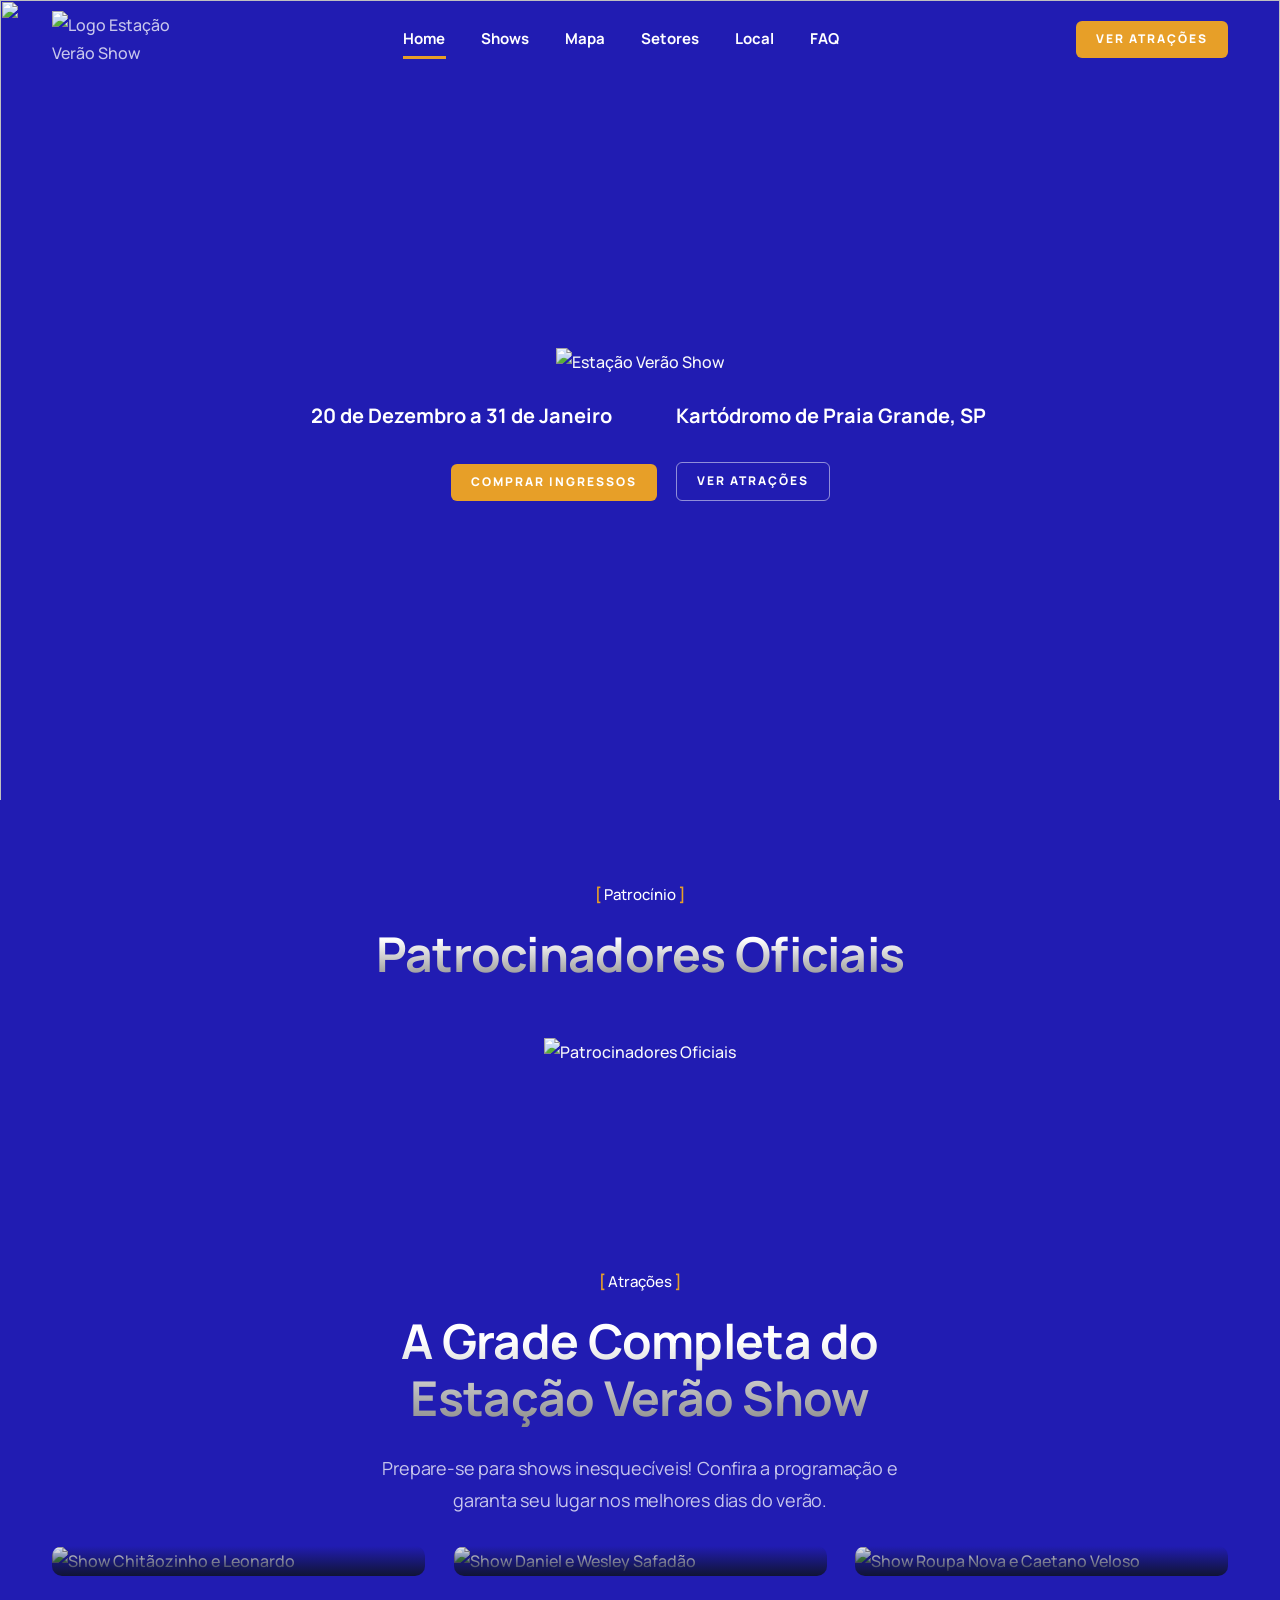
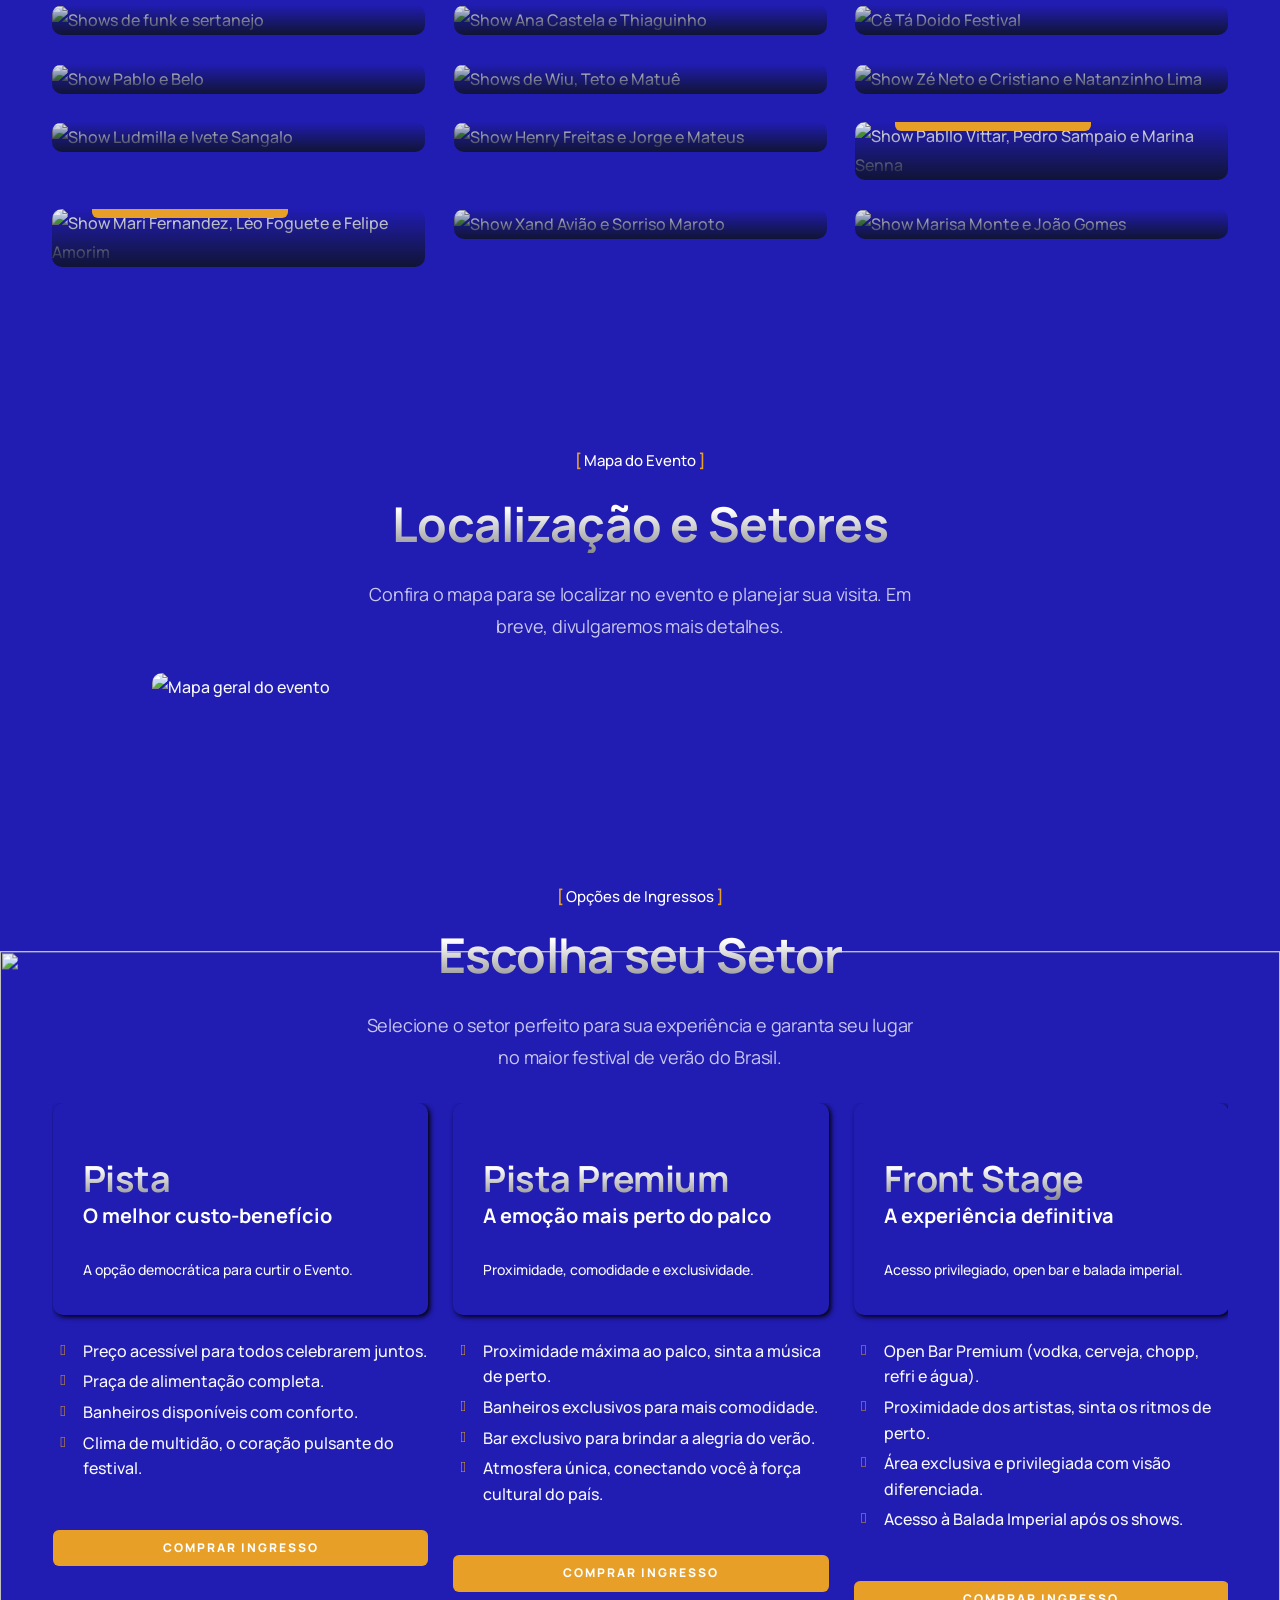
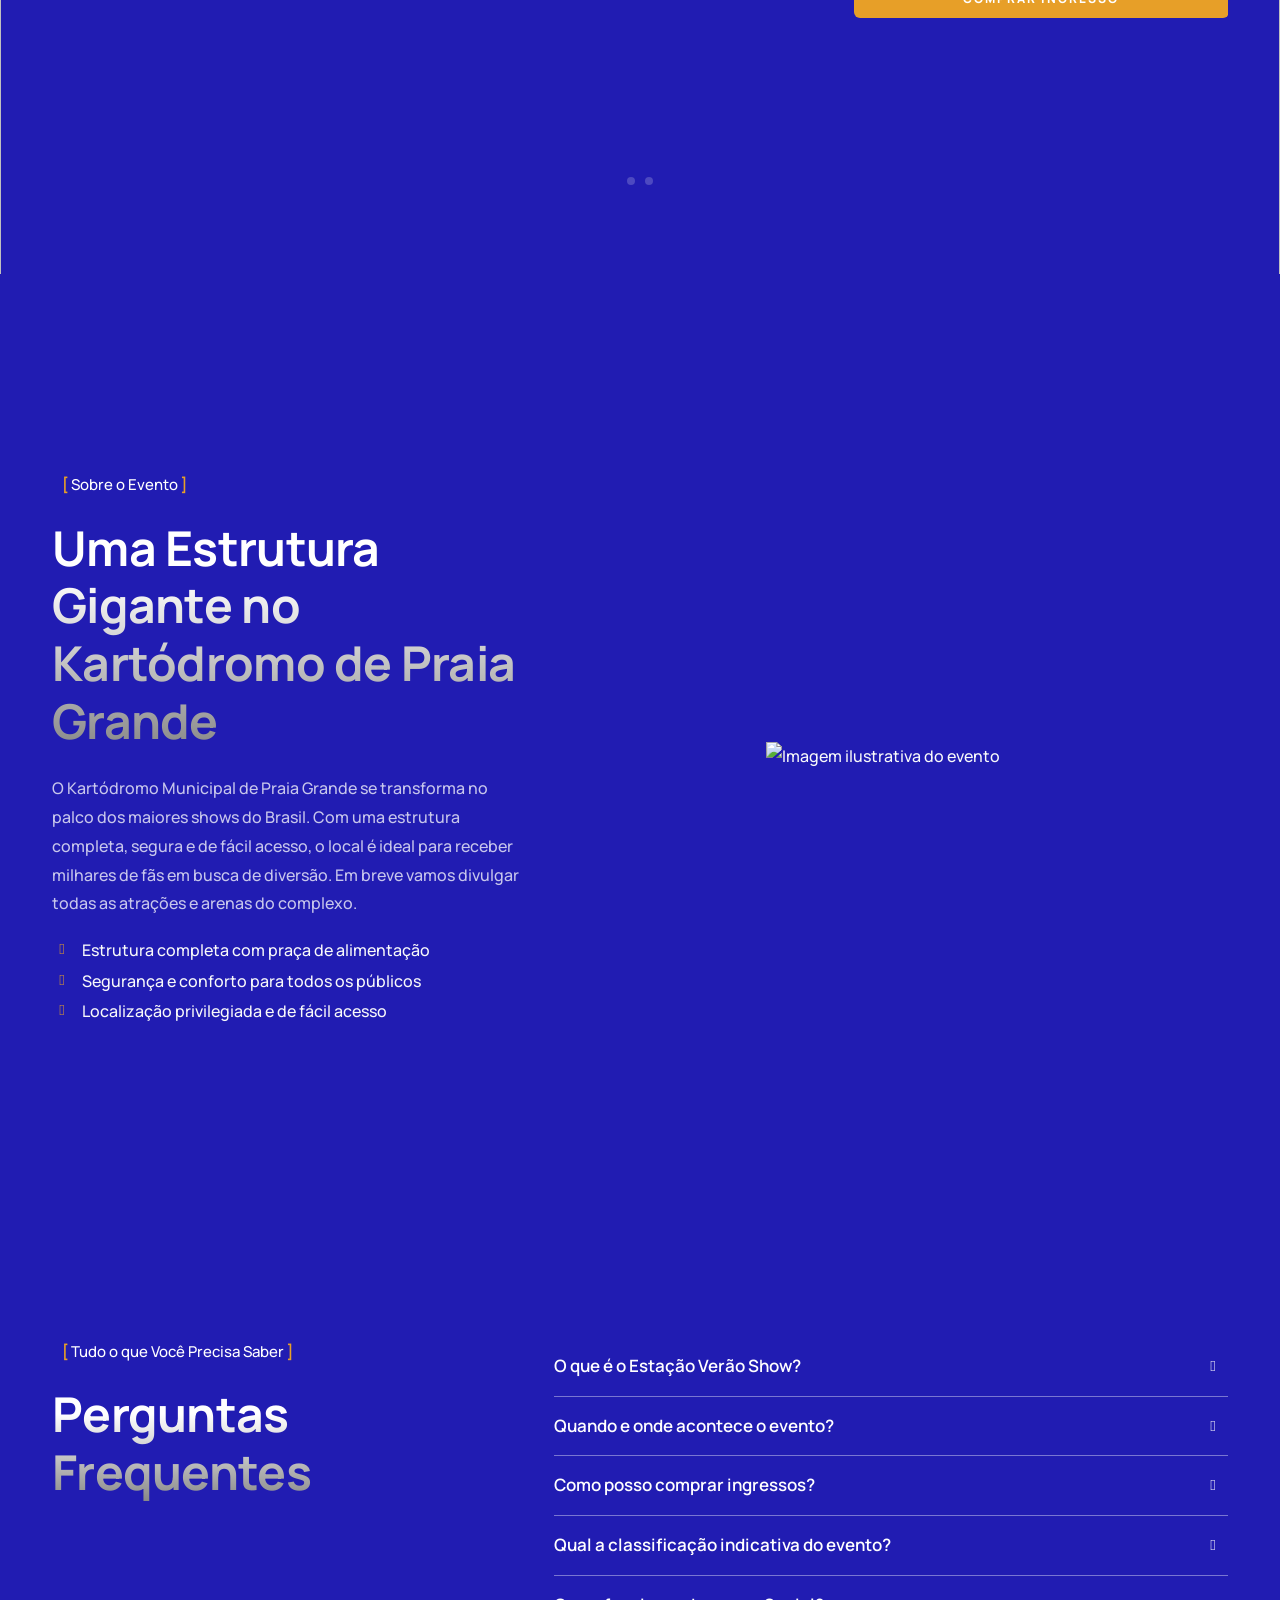
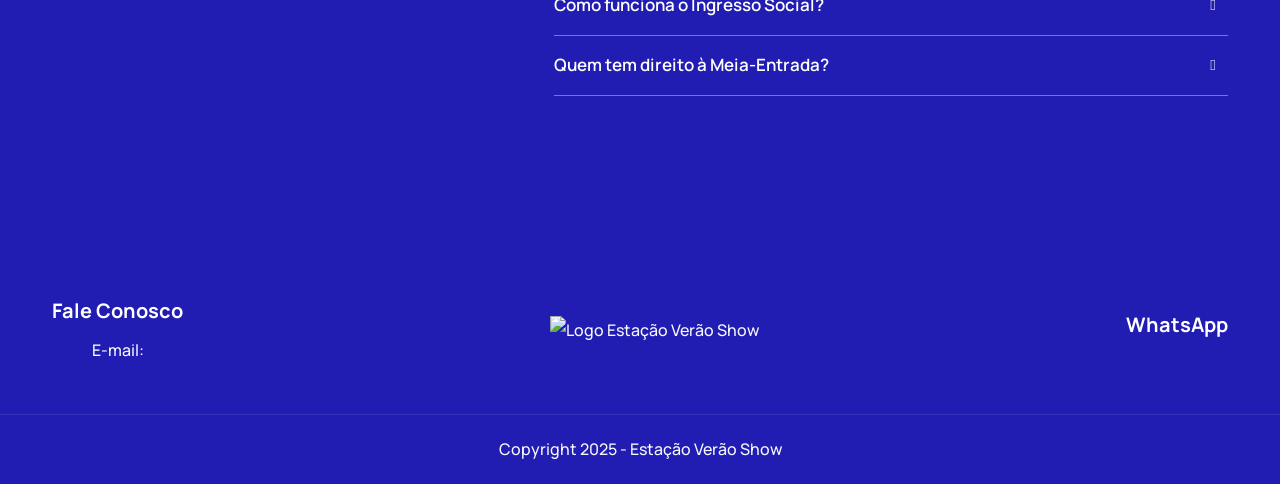
==== commit a3f98627: "Adiciona section de patrocinadores oficiais Nova section entre Hero e Shows com imagem logos.png res" ====
--- a/index.html
+++ b/index.html
@@ -116,6 +116,27 @@
             </div>
         </section>
 
+        <section id="section-patrocinio" class="bg-dark section-dark text-light pt-80">
+            <div class="container">
+                <div class="row g-4">
+                    <div class="col-lg-6 offset-lg-3 text-center">
+                        <div class="subtitle wow fadeInUp mb-3">Patrocínio</div>
+                        <h2 class="wow fadeInUp" data-wow-delay=".2s">Patrocinadores Oficiais</h2>
+                    </div>
+                </div>
+
+                <div class="spacer-single"></div>
+
+                <div class="row justify-content-center">
+                    <div class="col-12 col-lg-10">
+                        <div class="text-center wow fadeInUp" data-wow-delay=".4s">
+                            <img src="logos.png" class="img-fluid w-100" alt="Patrocinadores Oficiais" style="max-width: 1392px;">
+                        </div>
+                    </div>
+                </div>
+            </div>
+        </section>
+
         <section id="section-shows" class="bg-dark section-dark text-light">
             <div class="container">
                 <div class="row g-4">
